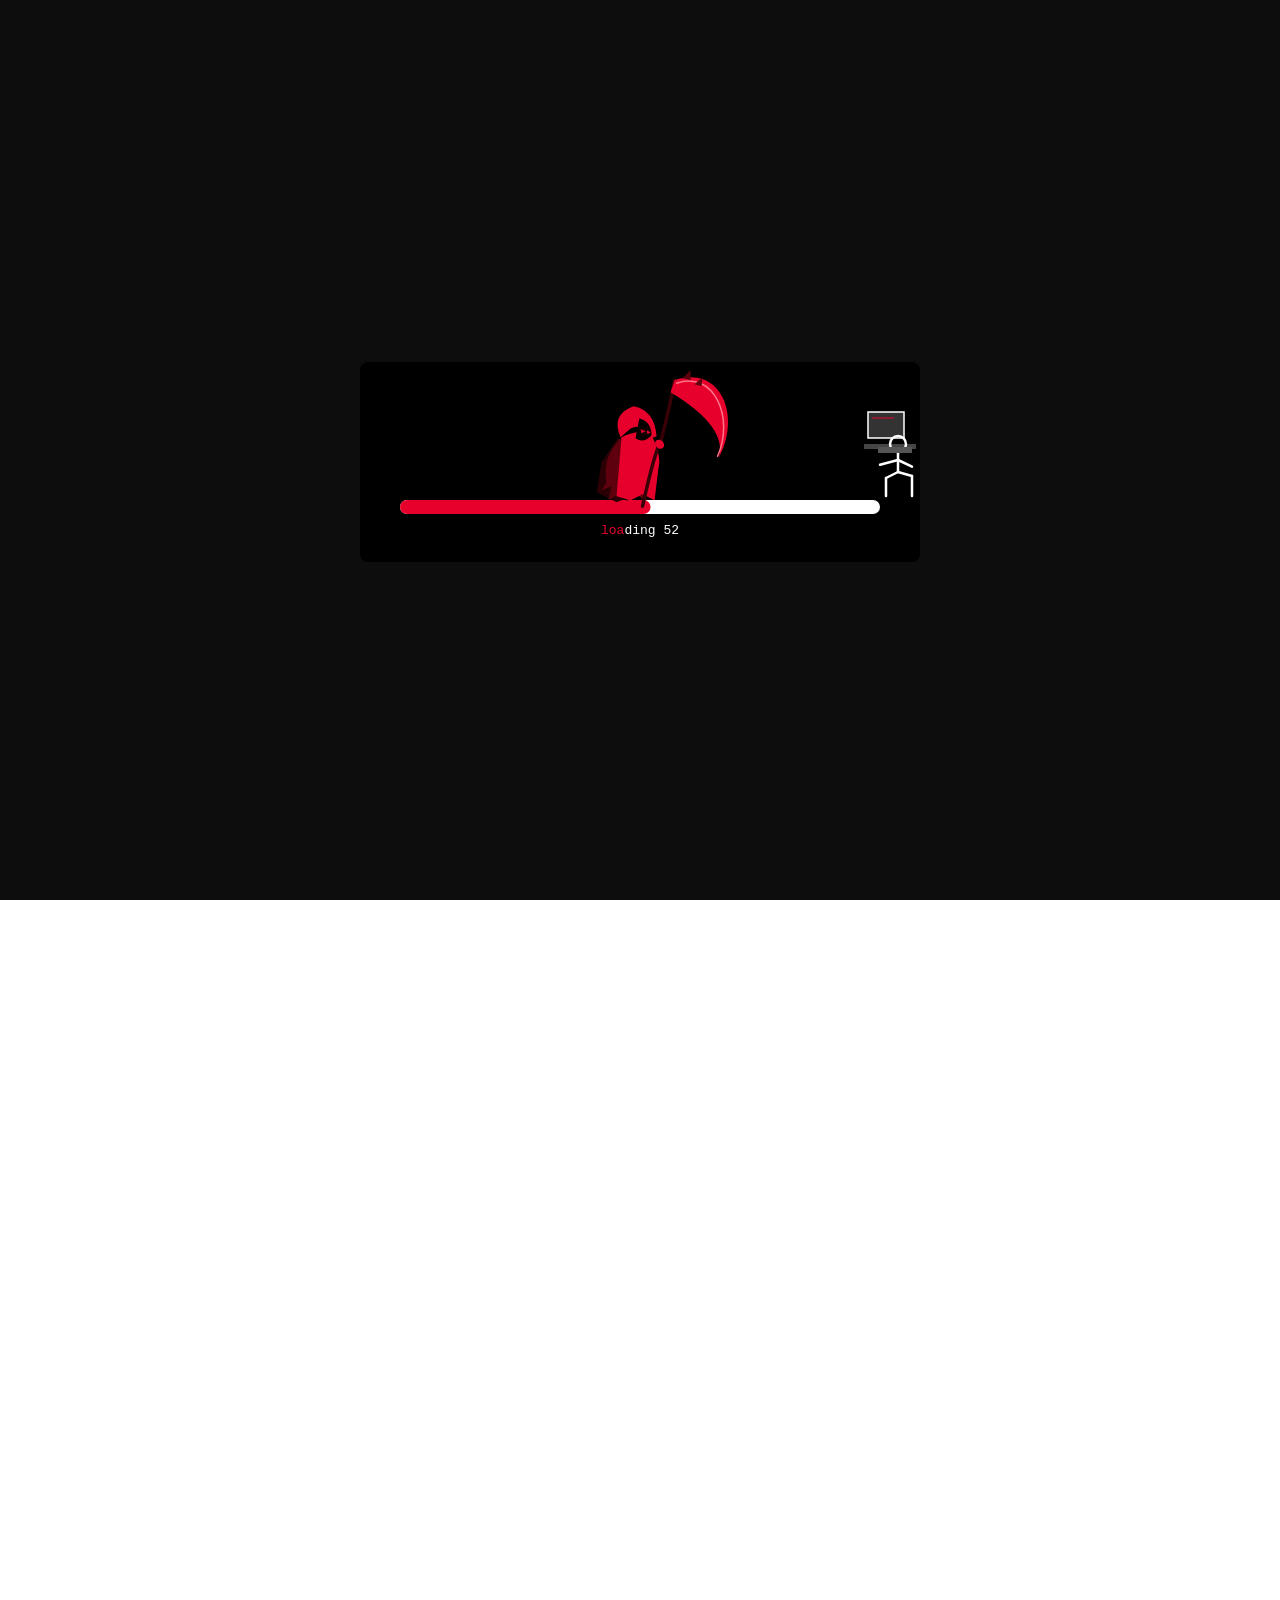
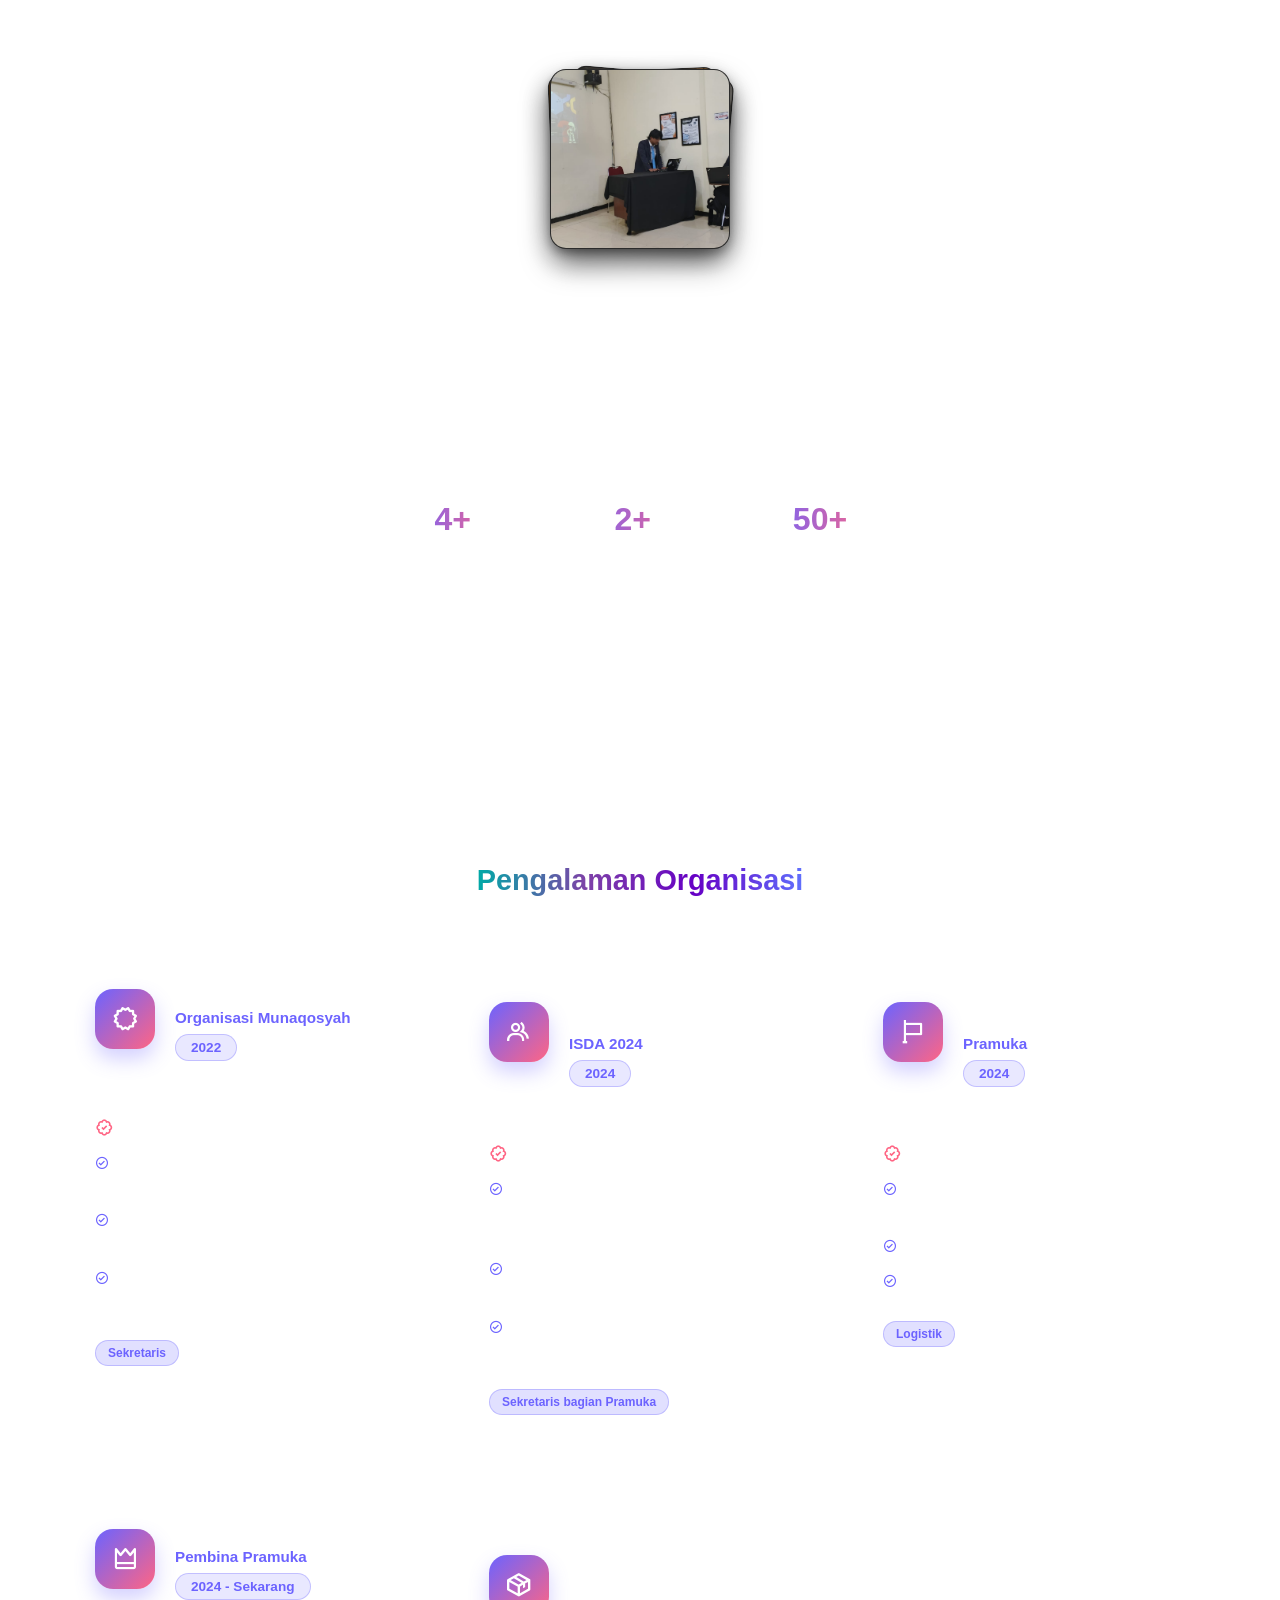
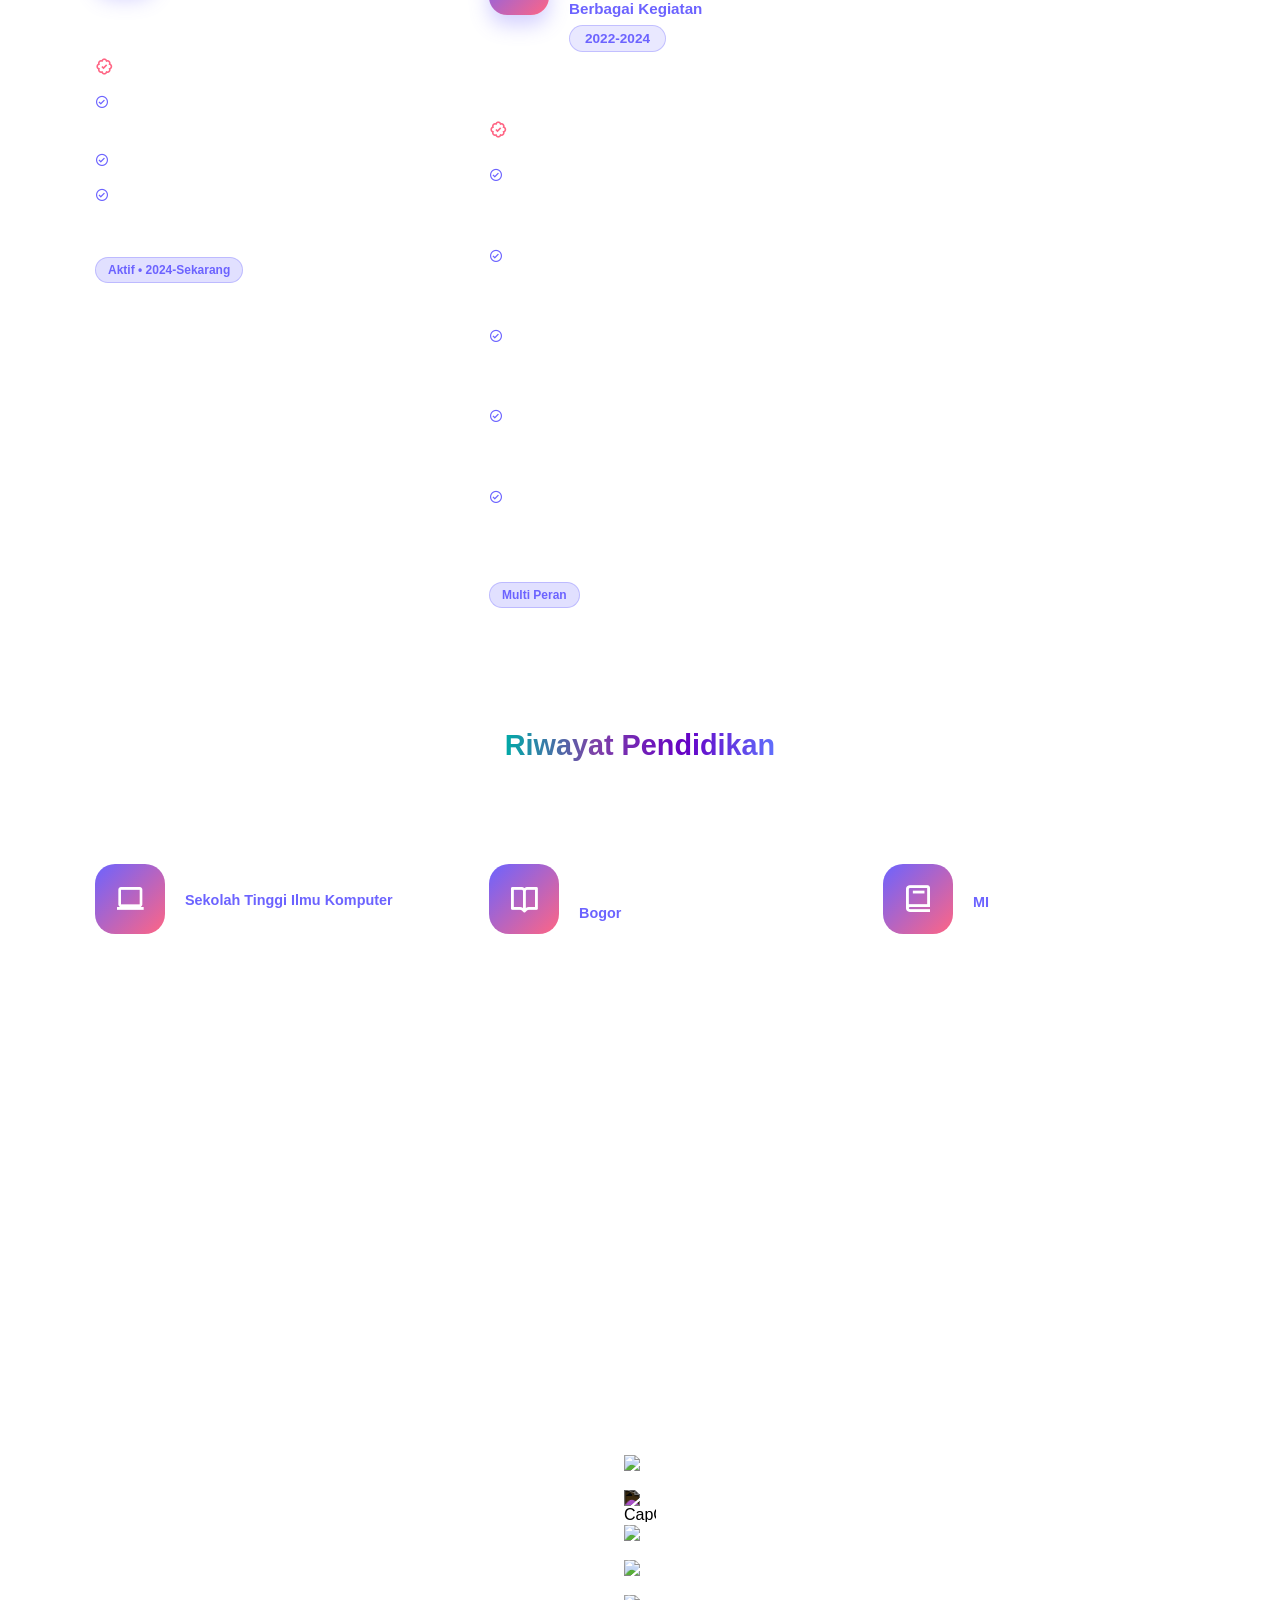
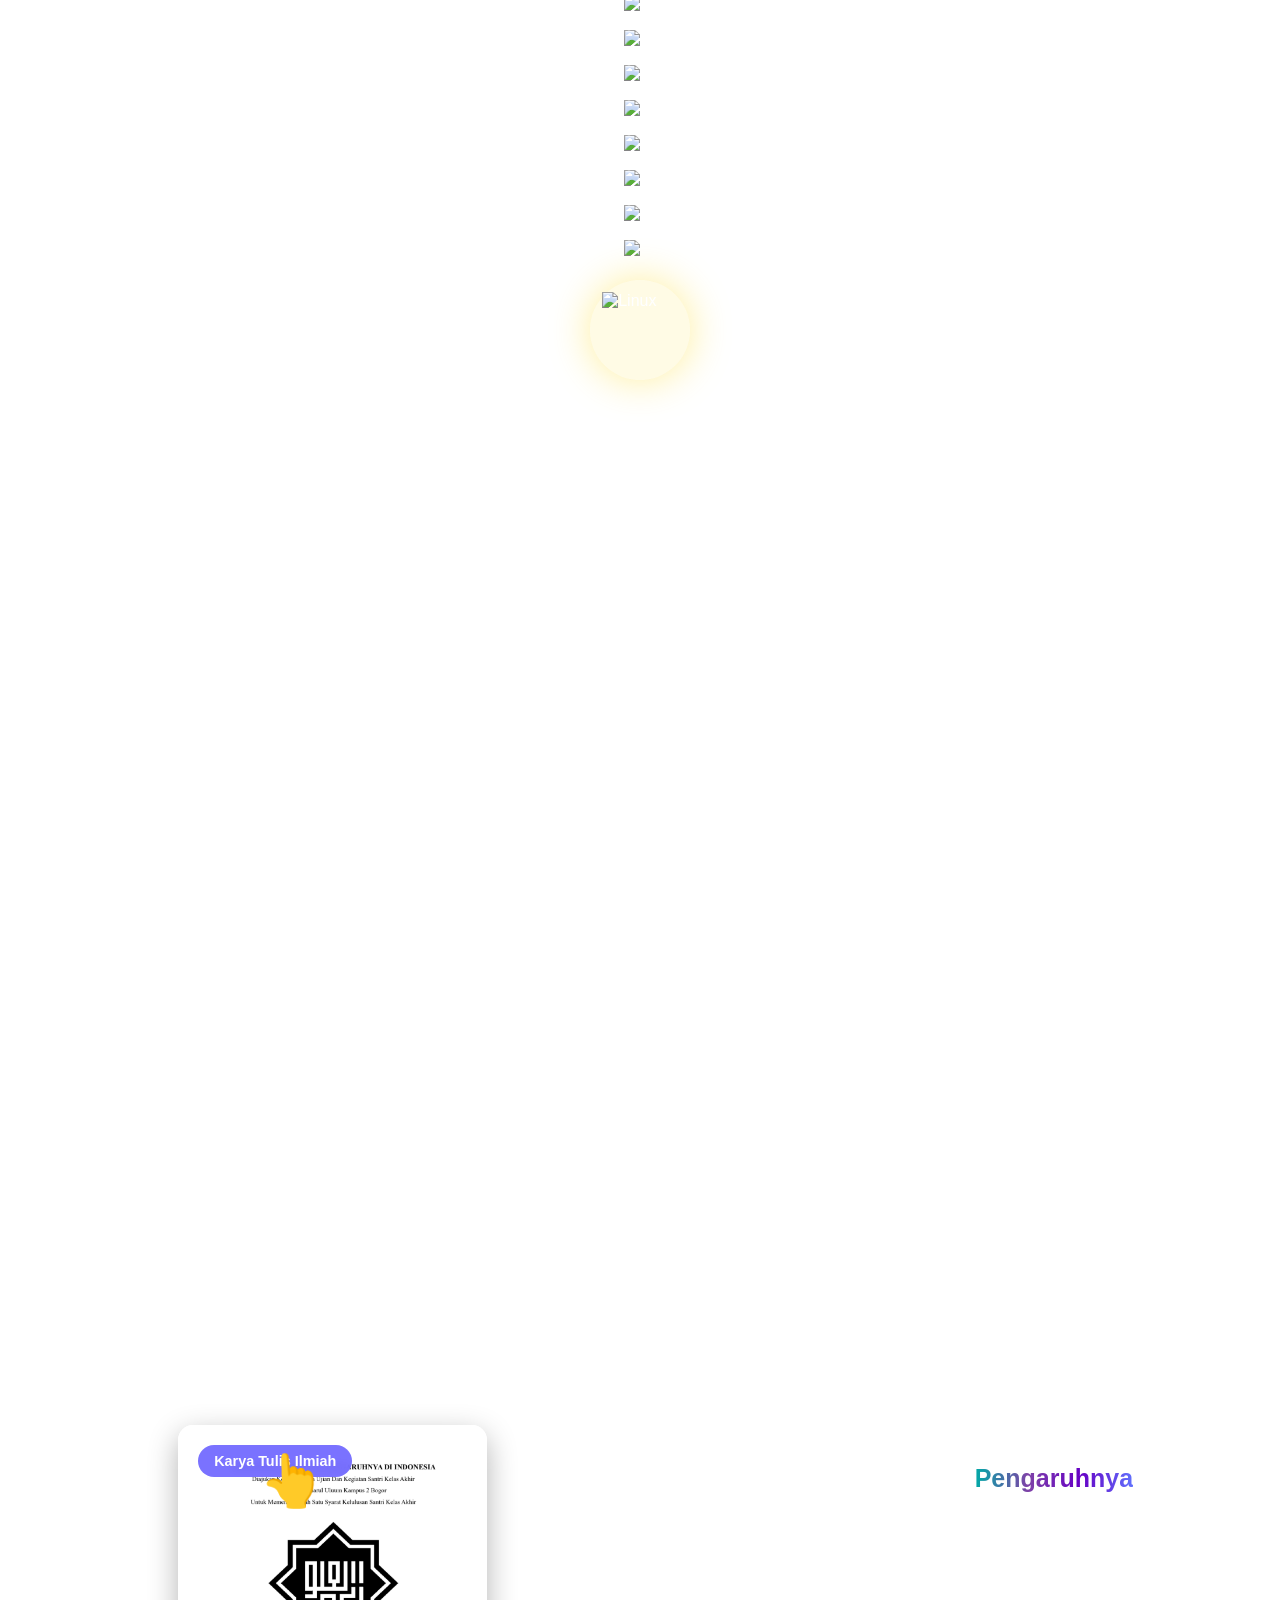
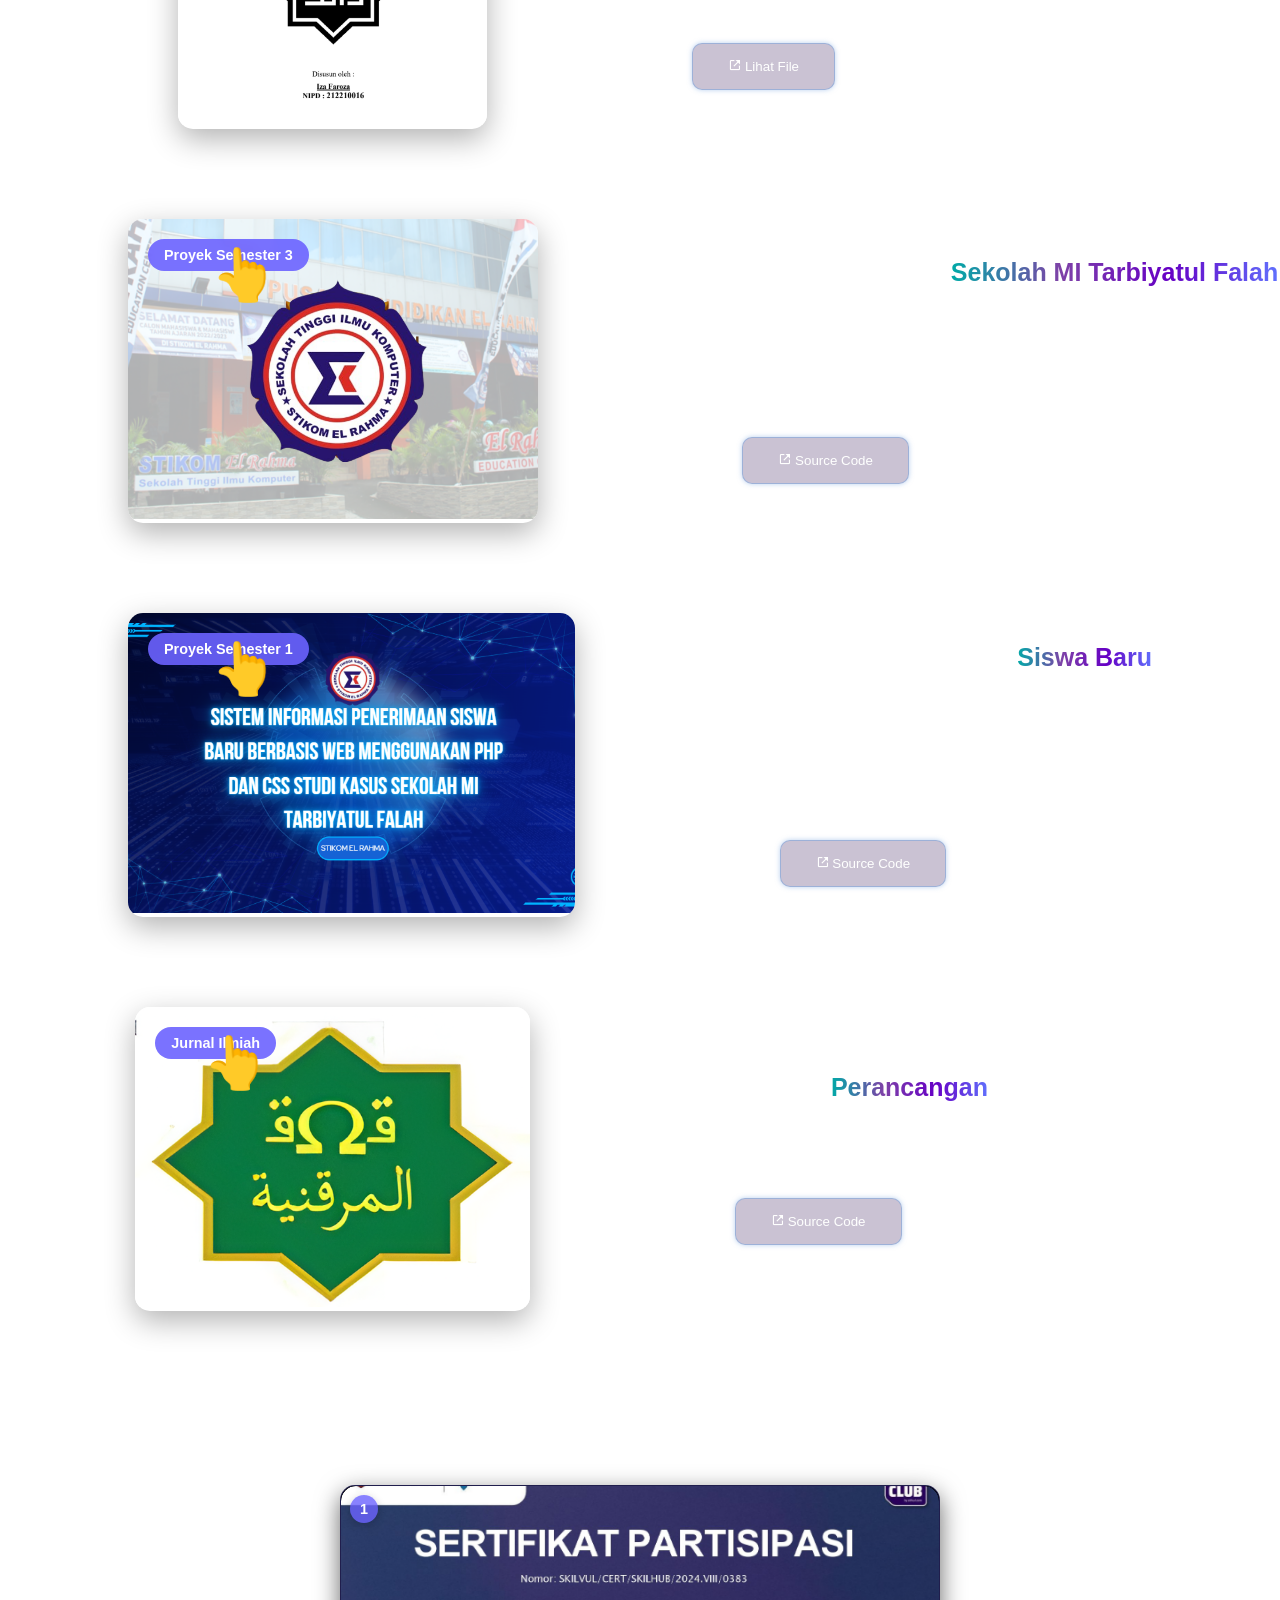
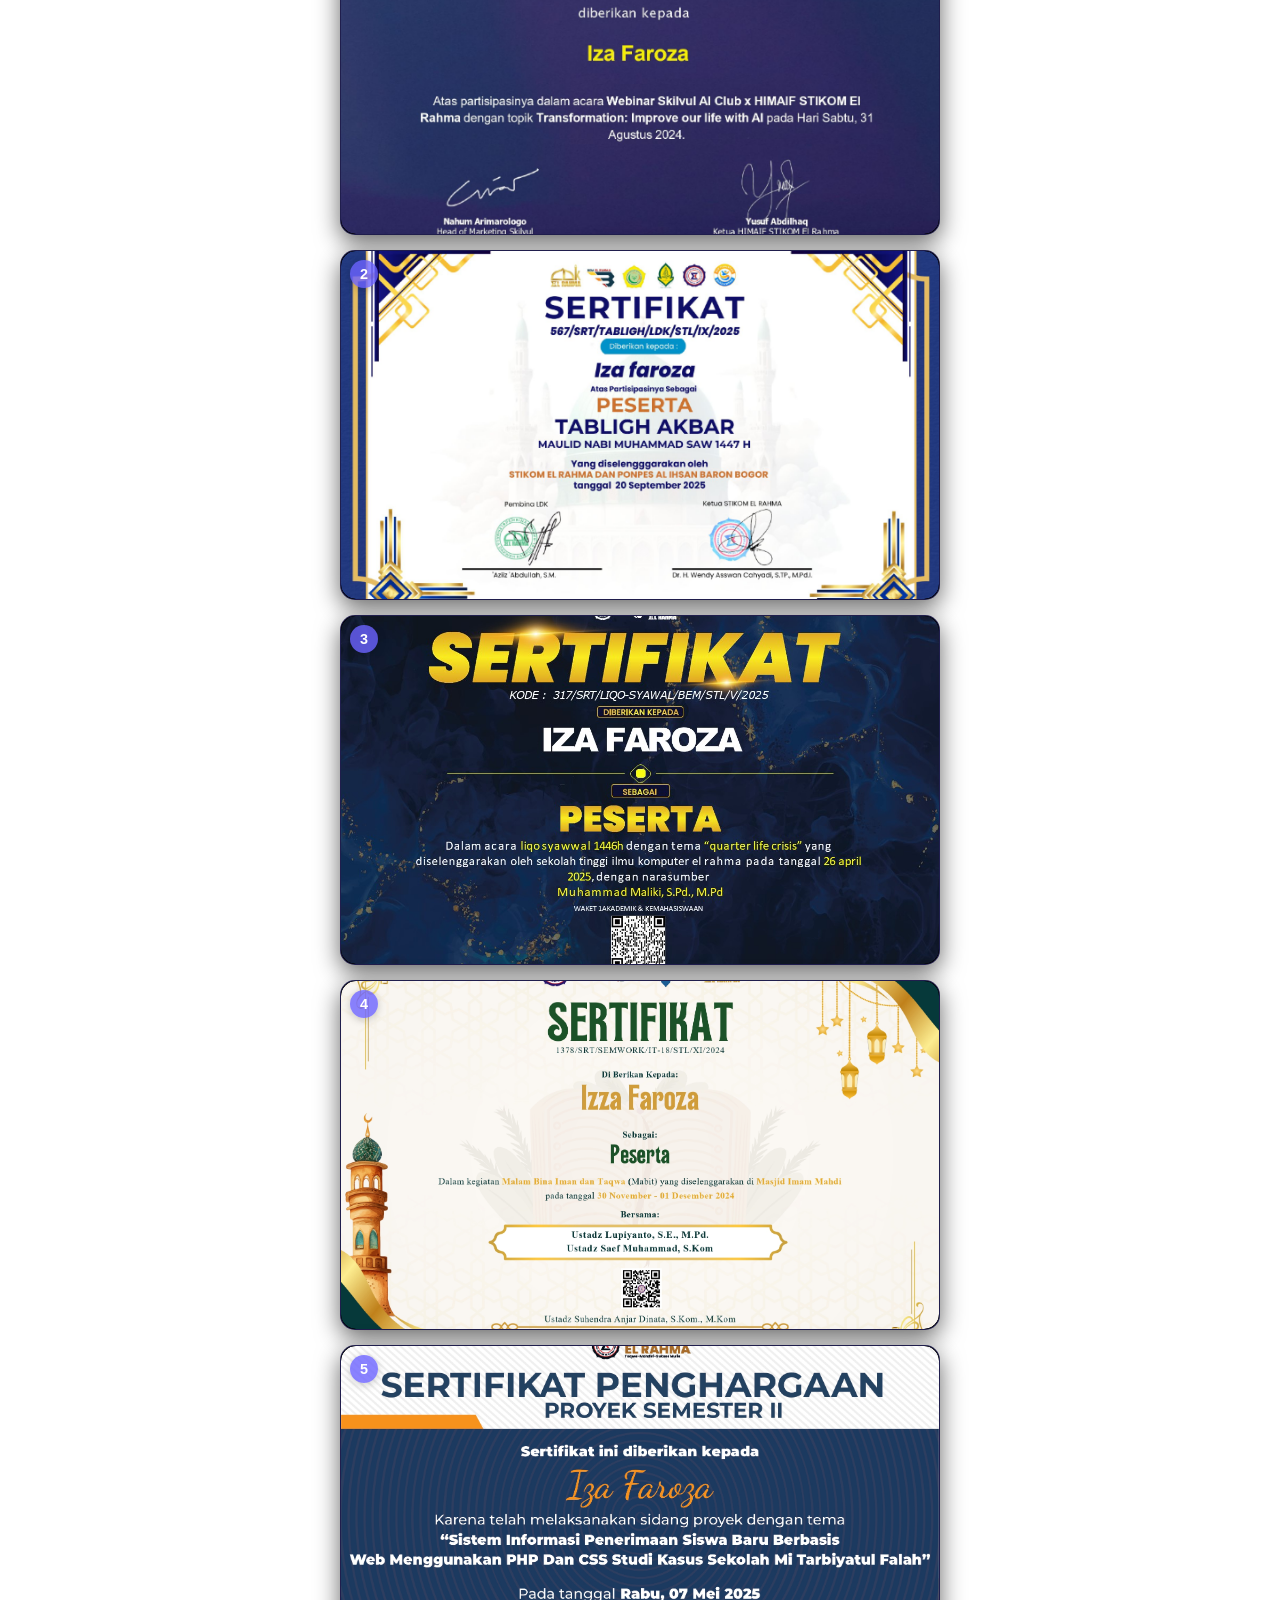
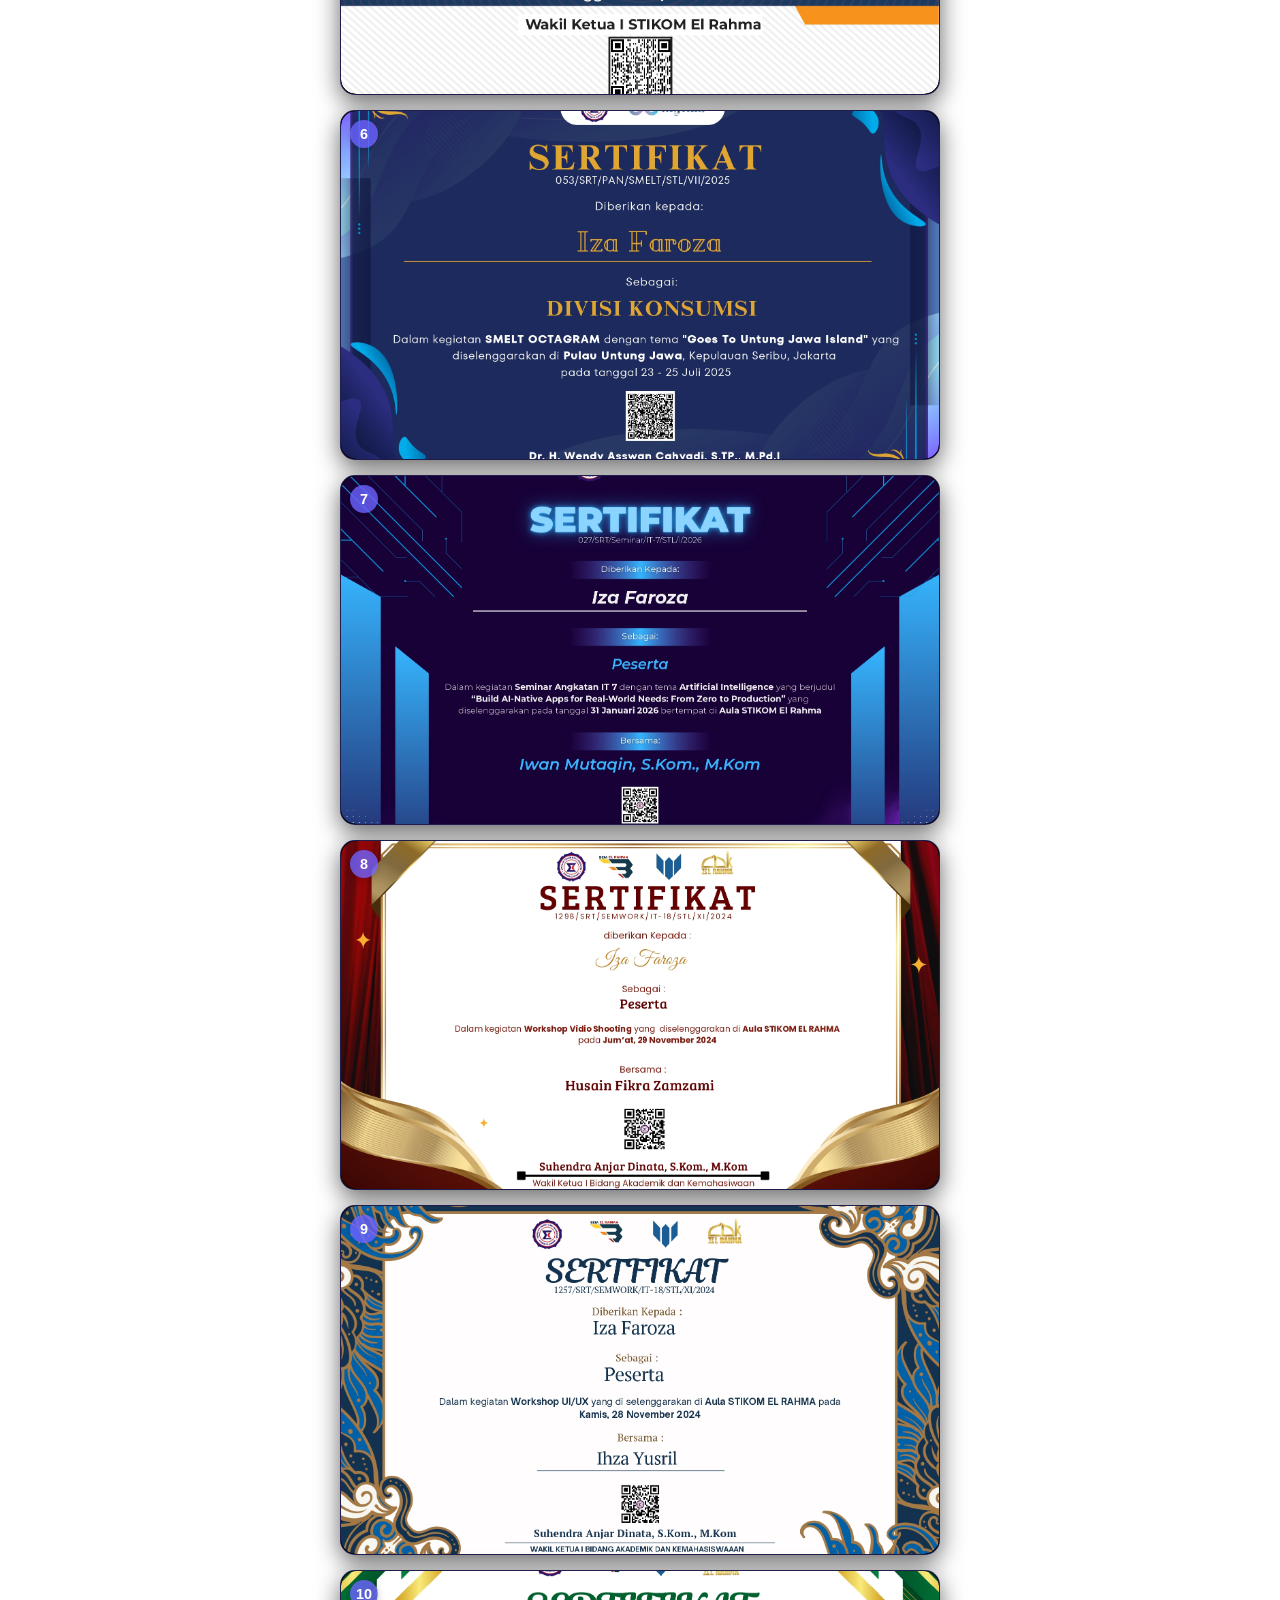
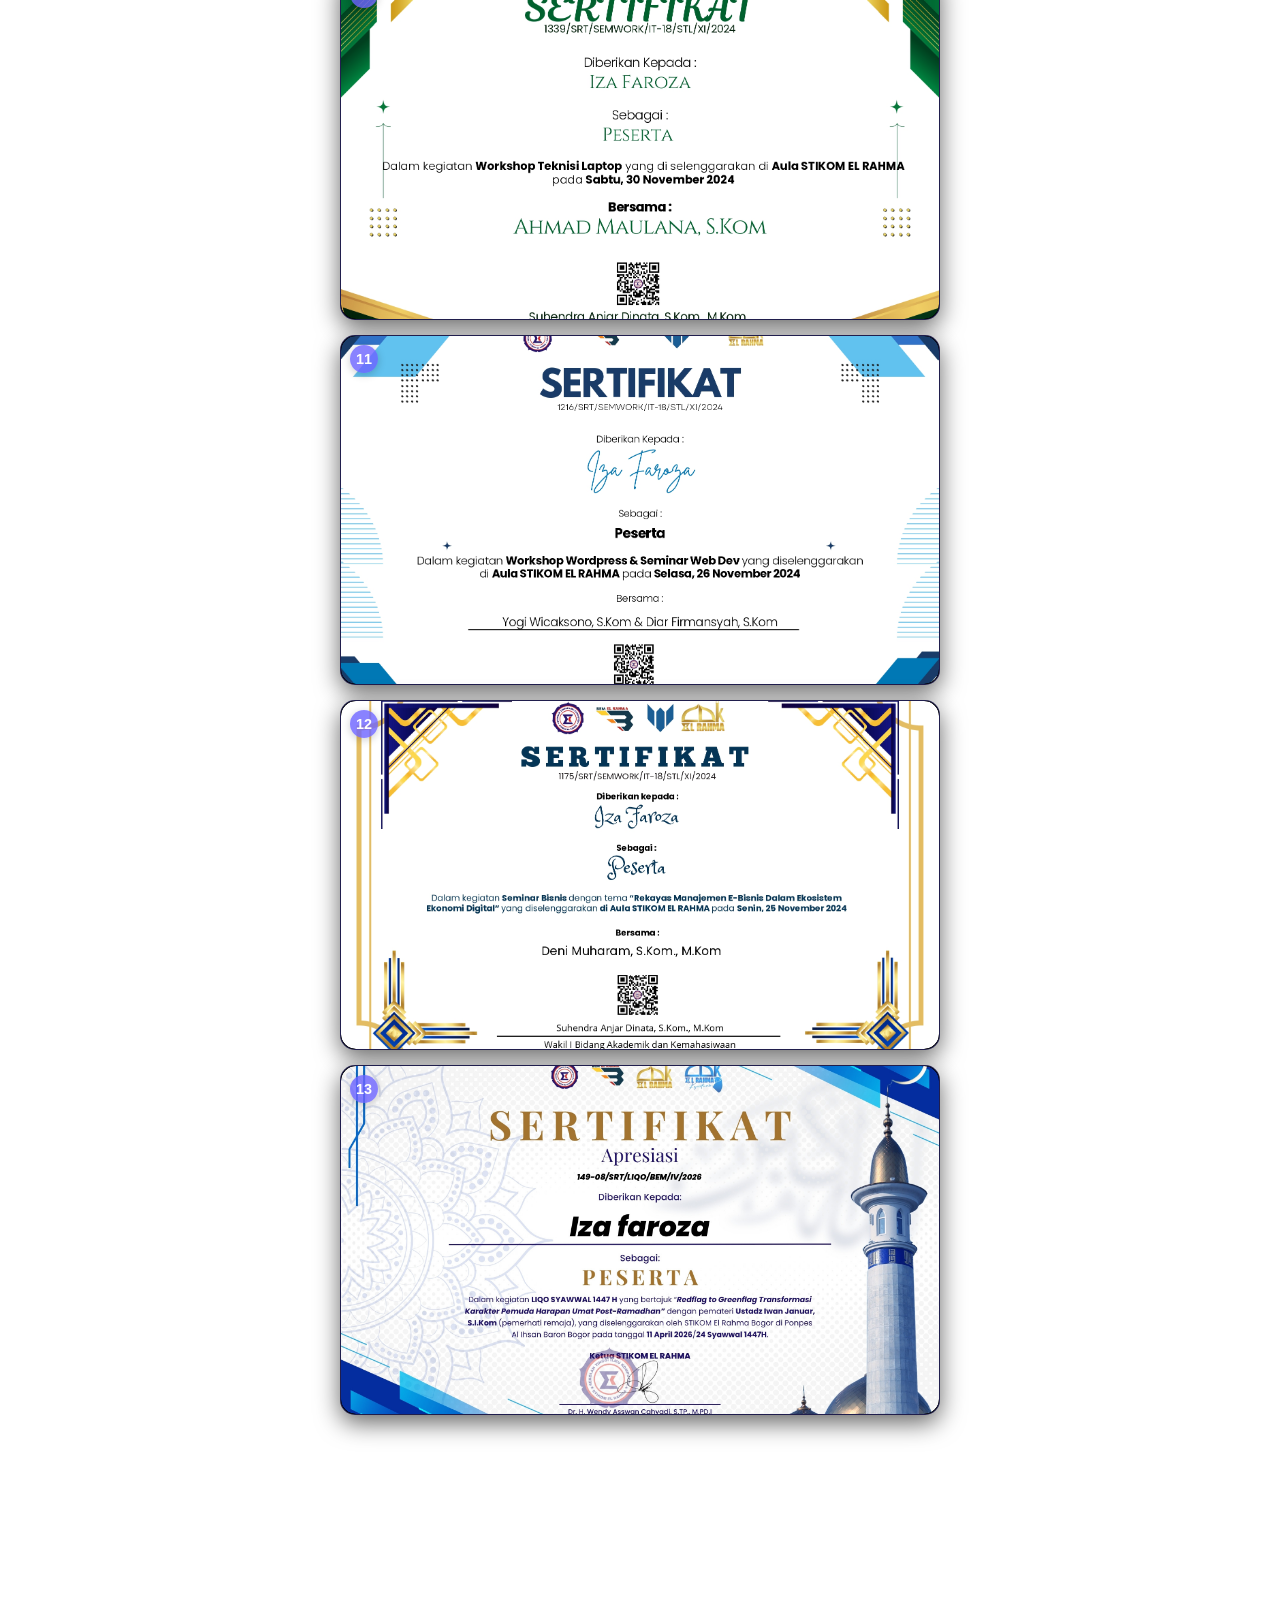
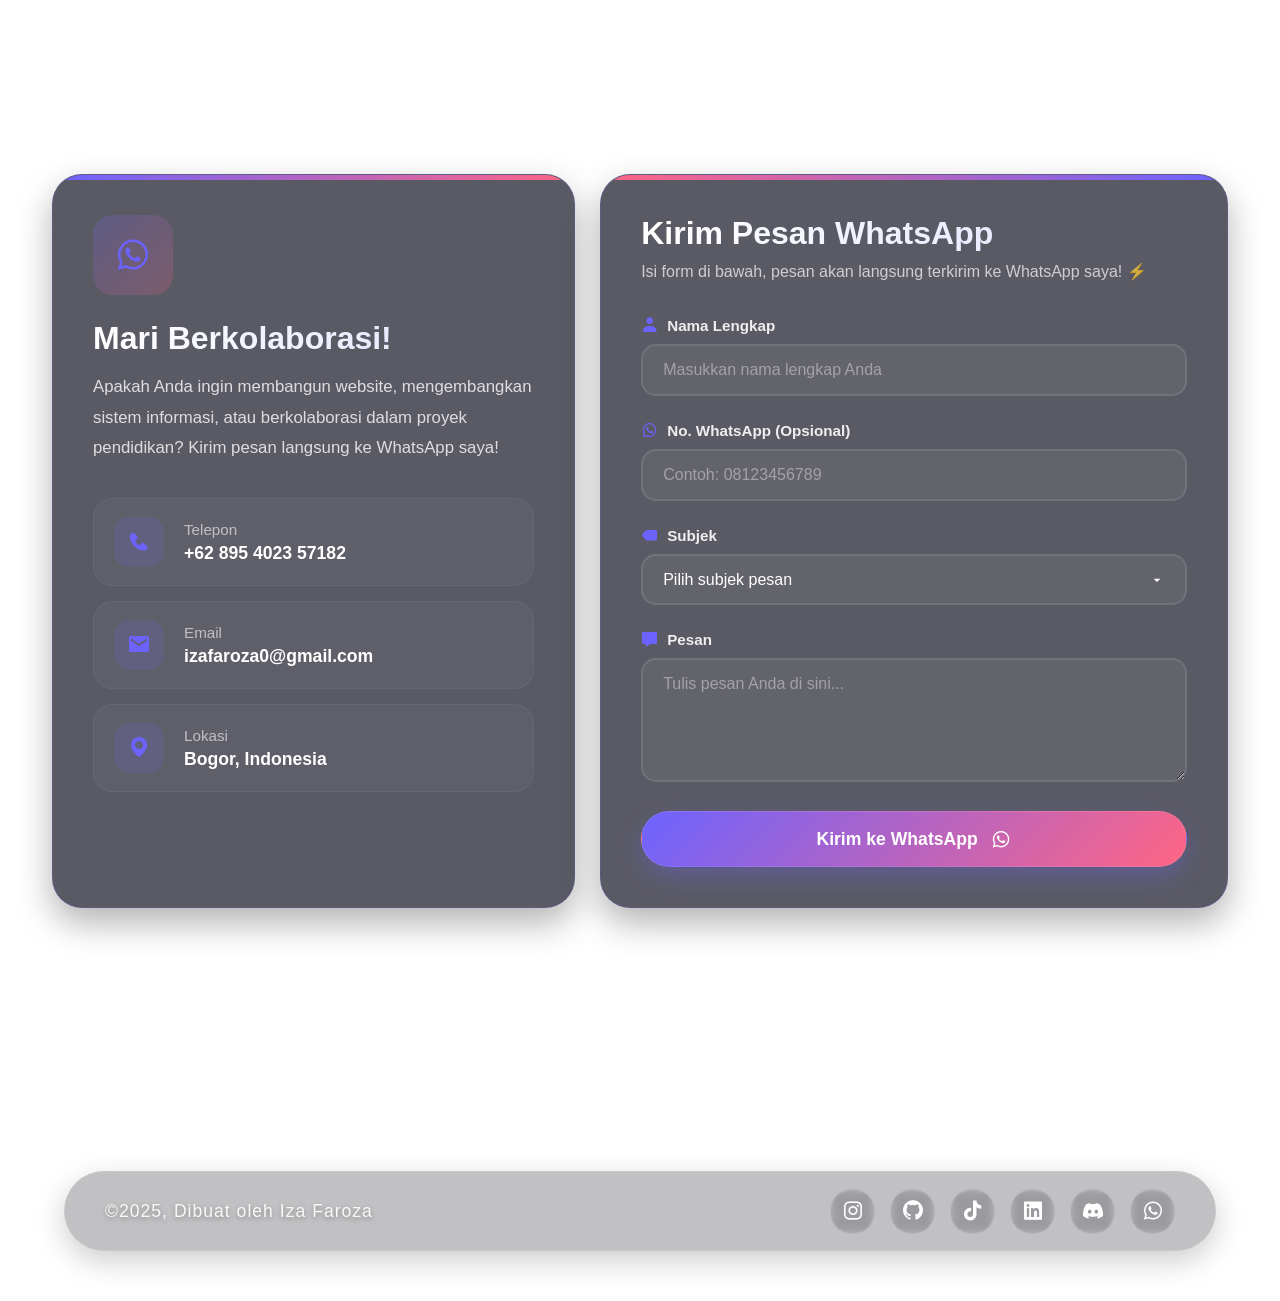
==== index.html @ 5dc0688d "Add files via upload" ====
<!DOCTYPE html>
<html lang="id">

<head>
    <meta charset="UTF-8">
    <meta name="viewport" content="width=device-width, initial-scale=1.0">
    <title>Iza Faroza | Web Developer & Pembina Pramuka</title>
    <link rel="icon" href="images/WhatsApp Image 2026-02-12 at 20.25.50.jpeg">
    <link rel="stylesheet" href="style.css">
    <link href='https://unpkg.com/boxicons@2.1.4/css/boxicons.min.css' rel='stylesheet'>
    <link rel="stylesheet" href="https://unpkg.com/aos@next/dist/aos.css" />

    <style>
        /* Welcome Screen Styles */
        #welcome-screen {
            position: fixed;
            top: 0;
            left: 0;
            width: 100%;
            height: 100%;
            background: linear-gradient(135deg, #0f0c29, #302b63, #24243e);
            display: flex;
            flex-direction: column;
            justify-content: center;
            align-items: center;
            z-index: 9999;
            transition: opacity 1s ease, visibility 1s ease;
        }

        #welcome-screen.hidden {
            opacity: 0;
            visibility: hidden;
        }

        .welcome-logo {
            font-size: 5rem;
            color: #6C63FF;
            margin-bottom: 20px;
            animation: pulse 2s infinite;
        }

        .welcome-title {
            font-size: 3.5rem;
            background: linear-gradient(90deg, #6C63FF, #FF6584);
            -webkit-background-clip: text;
            background-clip: text;
            color: transparent;
            margin-bottom: 10px;
            font-weight: bold;
        }

        .welcome-subtitle {
            font-size: 1.2rem;
            color: #fff;
            opacity: 0.8;
            margin-bottom: 30px;
            text-align: center;
            max-width: 500px;
            line-height: 1.6;
        }

        .enter-btn {
            padding: 15px 40px;
            background: linear-gradient(90deg, #6C63FF, #FF6584);
            color: white;
            border: none;
            border-radius: 50px;
            font-size: 1.2rem;
            cursor: pointer;
            transition: transform 0.3s ease, box-shadow 0.3s ease;
            font-weight: bold;
            margin-top: 20px;
        }

        .enter-btn:hover {
            transform: scale(1.05);
            box-shadow: 0 10px 25px rgba(108, 99, 255, 0.4);
        }

        @keyframes pulse {
            0% {
                transform: scale(1);
            }

            50% {
                transform: scale(1.1);
            }

            100% {
                transform: scale(1);
            }
        }

        /* Loading animation */
        .loading-bar {
            width: 200px;
            height: 4px;
            background: rgba(255, 255, 255, 0.1);
            border-radius: 10px;
            margin-top: 30px;
            overflow: hidden;
        }

        .loading-progress {
            width: 0%;
            height: 100%;
            background: linear-gradient(90deg, #6C63FF, #FF6584);
            border-radius: 10px;
            transition: width 3s ease;
        }

        /* Project Image Styles */
        .project-imgbox {
            position: relative;
            overflow: hidden;
            border-radius: 15px;
            box-shadow: 0 10px 30px rgba(0, 0, 0, 0.3);
            transition: all 0.3s ease;
        }

        .project-imgbox img {
            width: 100%;
            height: 300px;
            object-fit: cover;
            transition: transform 0.5s ease;
        }

        .project-imgbox:hover img {
            transform: scale(1.05);
        }

        .project-imgbox .hover-sign {
            position: absolute;
            top: 20px;
            left: 20px;
            background: rgba(108, 99, 255, 0.9);
            color: white;
            padding: 8px 16px;
            border-radius: 25px;
            font-size: 0.9rem;
            font-weight: 600;
            z-index: 2;
            backdrop-filter: blur(5px);
        }

        /* Hero Section Button Styles */
        .hero-buttons {
            display: flex;
            gap: 20px;
            margin-top: 30px;
            flex-wrap: wrap;
            justify-content: center;
        }

        .hero-buttons button {
            padding: 12px 30px;
            border: none;
            border-radius: 50px;
            font-size: 1rem;
            font-weight: 600;
            cursor: pointer;
            transition: all 0.3s ease;
            display: flex;
            align-items: center;
            gap: 8px;
        }

        .contact-btn {
            background: linear-gradient(90deg, #6C63FF, #FF6584);
            color: white;
        }

        .contact-btn:hover {
            transform: translateY(-5px);
            box-shadow: 0 10px 25px rgba(108, 99, 255, 0.4);
        }

        .cv-btn {
            background: transparent;
            color: #6C63FF;
            border: 2px solid #6C63FF;
        }

        .cv-btn:hover {
            background: rgba(108, 99, 255, 0.1);
            transform: translateY(-5px);
            box-shadow: 0 10px 20px rgba(108, 99, 255, 0.2);
        }

        /* Tentang Saya Card Styles */
        .container {
            background-color: transparent !important;
            background: none !important;
            gap: 60px;
        }

        .about-container {
            max-width: 1200px;
            margin: 0 auto;
            padding: 0 20px;
        }

        .about-content {
            display: flex;
            flex-direction: column;
            align-items: center;
            gap: 40px;
            text-align: center;
            background: none !important;
            backdrop-filter: none !important;
            border: none !important;
        }

        .about-text {
            background: none !important;
            backdrop-filter: none !important;
            padding: 0;
            border: none !important;
            box-shadow: none !important;
            max-width: 800px;
        }

        .about-text h1 {
            font-size: 2.5rem;
            margin-bottom: 20px;
            background: linear-gradient(90deg, #6C63FF, #FF6584);
            -webkit-background-clip: text;
            background-clip: text;
            color: transparent;
        }

        .about-text p {
            font-size: 1.1rem;
            line-height: 1.8;
            margin-bottom: 25px;
            color: rgba(255, 255, 255, 0.9);
        }

        .about-cards {
            display: flex;
            flex-direction: column;
            align-items: center;
            gap: 20px;
            margin-top: 30px;
        }

        .about-card {
            background: none !important;
            backdrop-filter: none !important;
            padding: 0;
            border-radius: 0;
            border: none !important;
            box-shadow: none !important;
            transition: all 0.3s ease;
            text-align: center;
            max-width: 400px;
        }

        .about-card-icon {
            font-size: 2.5rem;
            color: #6C63FF;
            margin-bottom: 15px;
        }

        .about-card h3 {
            font-size: 1.3rem;
            margin-bottom: 10px;
            color: white;
        }

        .about-card p {
            font-size: 0.95rem;
            line-height: 1.6;
            color: rgba(255, 255, 255, 0.8);
        }

        .about-stats {
            display: flex;
            justify-content: center;
            flex-wrap: wrap;
            gap: 30px;
            margin-top: 30px;
        }

        .stat-item {
            text-align: center;
            padding: 20px;
            background: none !important;
            backdrop-filter: none !important;
            border: none !important;
            box-shadow: none !important;
        }

        .stat-number {
            font-size: 2rem;
            font-weight: bold;
            background: linear-gradient(90deg, #6C63FF, #FF6584);
            -webkit-background-clip: text;
            background-clip: text;
            color: transparent;
            margin-bottom: 5px;
        }

        .stat-label {
            font-size: 0.9rem;
            color: rgba(255, 255, 255, 0.7);
        }

        /* Centering Hero and Cleaning UI */
        .hero {
            display: flex;
            flex-direction: column;
            align-items: center;
            text-align: center;
            justify-content: center;
            min-height: 60vh;
        }

        .hero-info {
            display: flex;
            flex-direction: column;
            align-items: center;
            position: relative !important;
            left: auto !important;
            transform: none !important;
        }

        .hero-info-title {
            background: none !important;
            border: none !important;
            box-shadow: none !important;
            padding: 0 !important;
        }

        /* --- CSS EFECK TYPING HERO (BOLAK-BALIK) --- */
        .typing-effect {
            font-size: 3rem;
            display: inline-block;
            border-right: 4px solid #6C63FF;
            animation: blink-caret 0.75s step-end infinite;
            margin: 0 auto 20px auto;
            min-height: 4.5rem;
            /* Menjaga tata letak layout agar tidak naik turun saat kosong */
        }

        @keyframes blink-caret {

            from,
            to {
                border-color: transparent
            }

            50% {
                border-color: #6C63FF
            }
        }

        .blackhole-box {
            display: flex;
            justify-content: center;
            width: 100%;
        }

        .section-title {
            text-align: center;
            width: 100%;
            background: none !important;
            backdrop-filter: none !important;
            border: none !important;
        }

        .info-section {
            background: none !important;
            backdrop-filter: none !important;
            border: none !important;
            padding-top: 50px;
        }

        @media (max-width: 768px) {
            .hero-buttons {
                flex-direction: column;
            }

            .hero-buttons button {
                width: 100%;
                justify-content: center;
            }

            /* Responsive Typing Effect di Layar HP */
            .typing-effect {
                font-size: 1.6rem;
                border-right: 3px solid #6C63FF;
                min-height: 2.5rem;
            }
        }

        /* --- VELOCITY MARQUEE STYLES --- */
        @import url('https://fonts.googleapis.com/css2?family=Syne:wght@800&display=swap');

        .velocity-container {
            display: flex;
            flex-direction: column;
            gap: 20px;
            width: 100%;
            overflow: hidden;
            padding: 40px 0;
            user-select: none;
            background: transparent;
            font-family: 'Syne', sans-serif;
        }

        .marquee-row {
            display: flex;
            width: 100%;
            overflow: hidden;
            white-space: nowrap;
        }

        .marquee-track {
            display: flex;
            white-space: nowrap;
            will-change: transform;
        }

        .marquee-track span {
            font-size: 6rem;
            font-weight: 800;
            text-transform: uppercase;
            letter-spacing: 2px;
            padding-right: 40px;
            color: transparent;
            -webkit-text-stroke: 2px rgba(255, 255, 255, 0.25);
            display: inline-block;
        }

        @media (max-width: 768px) {
            .marquee-track span {
                font-size: 3.5rem;
                -webkit-text-stroke: 1.5px rgba(255, 255, 255, 0.3);
            }

            .velocity-container {
                gap: 10px;
                padding: 20px 0;
            }
        }

        /* --- CSS UNTUK STACK COMPONENT (KOTAK KECIL) --- */

        /* Aturan box-sizing agar perhitungan lebar & tinggi card akurat */
        .stack-container,
        .stack-container * {
            box-sizing: border-box;
        }

        /* Container Utama - Membatasi area komponen agar tidak merusak layout luar */
        .stack-container {
            position: relative;
            width: 180px;
            /* Lebar kotak kecil */
            height: 180px;
            /* Tinggi kotak kecil */
            perspective: 1000px;
            /* Efek 3D kedalaman saat kartu berputar */

            /* Mengatur posisi komponen agar berada di tengah secara horizontal */
            margin: 30px auto;
        }

        /* Wrapper Tumpukan Kartu */
        .stack-wrapper {
            position: relative;
            width: 100%;
            height: 100%;
            cursor: pointer;
        }

        /* Desain Kartu Individu */
        .stack-card {
            position: absolute;
            width: 100%;
            height: 100%;
            border-radius: 16px;
            /* Radius melengkung proporsional dengan kotak 180px */
            background-color: #1a1a1a;
            border: 1px solid rgba(255, 255, 255, 0.08);
            overflow: hidden;

            /* Bayangan halus di bawah kartu agar terlihat menumpuk nyata */
            box-shadow: 0 15px 30px rgba(0, 0, 0, 0.4),
                0 5px 10px rgba(0, 0, 0, 0.2);

            /* Titik tumpu animasi di bawah-tengah agar efek swing/rotasi terlihat organik */
            transform-origin: center bottom;

            /* Transisi membal (spring effect) untuk animasi perubahan posisi kartu */
            transition: transform 0.6s cubic-bezier(0.2, 0.8, 0.2, 1.15),
                opacity 0.5s ease,
                z-index 0.6s step-end;

            /* Mencegah teks/gambar tersorot atau tidak sengaja ter-drag saat di-klik cepat */
            user-select: none;
            -webkit-user-drag: none;
        }

        /* Mengatur Gambar di dalam Kartu */
        .stack-card img {
            width: 100%;
            height: 100%;
            object-fit: cover;
            /* Memastikan gambar terpotong rapi memenuhi kotak tanpa penyok */
            pointer-events: none;
        }
    </style>
</head>

<body>
    <div id="loading-deadline-screen">
        <h1></h1>
        <div id="scene">
            <canvas id="c"></canvas>
            <div id="deadline-label">
                <span class="dead">loa</span><span class="line">ding <span id="num">0</span></span>
            </div>
            <div id="dead-overlay">
                <p>WELCOME TO MY PORTFOLIO</p>
                <small></small>
            </div>
        </div>
    </div>



    <div class="container">
        <video class="back-vid" autoplay loop muted plays-inline src="videos/galaxy.mp4"></video>

        <header data-aos="fade-down" data-aos-duration="2000">
            <div class="left">
                <img src="https://img.icons8.com/?size=100&id=dQVSC6DSmc3w&format=png&color=000000" alt="logo">
                <h2><span style="color: #6C63FF;">Iza</span> <span style="color: #FF6584;">Faroza</span></h2>
            </div>
            <ul>
                <li><a href="#about">About</a></li>
                <li><a href="#experience">Experience</a></li>
                <li><a href="#skills">Skills</a></li>
                <li><a href="#projects">Projects</a></li>
                <li><a href="#certificates">Certificates</a></li>
                <li><a href="#social">Sosmed</a></li>
                <li><a href="#contact">Contact</a></li>
            </ul>
            <div class="box-icons">
                <a href="https://www.instagram.com/izfrza?igsh=MWdxNzlpZ3VmcmhjYw==" target="_blank"><i
                        class='bx bxl-instagram'></i></a>
                <a href="https://github.com/Izfrza" target="_blank"><i class='bx bxl-github'></i></a>
                <a href="https://www.tiktok.com/@zaaaaa.izfrza?_r=1&_t=ZS-93QJ8oEEAse" target="_blank"><i
                        class='bx bxl-tiktok'></i></a>
                <a href="https://www.linkedin.com/in/iza-faroza-7745b2360" target="_blank"><i
                        class='bx bxl-linkedin-square'></i></a>
            </div>
            <div class="menu-icon">
                <i class='bx bx-menu'></i>
            </div>
        </header>

        <div class="blackhole-box" data-aos="fade-down" data-aos-duration="2000">
            <video autoplay loop muted plays-inline src="videos/blackhole.mp4"></video>
        </div>

        <section class="hero" id="home">
            <div class="hero-info autoBlur" data-aos="fade-up" data-aos-duration="1000">
                <div class="hero-info-title">

                </div>
                <h1 class="typing-effect"></h1>
                <p>Saya seorang Mahasiswa di Sekolah Tinggi Ilmu Komputer El Rahma dan Pembina Pramuka di MI Tarbiyatul
                    Falah. Spesialis dalam perancangan web dan pendidikan karakter.</p>
                <div class="hero-buttons">
                    <button class="cv-btn" onclick="window.location.href='#contact'">
                        <i class='bx bx-send'></i> Hubungi Saya
                    </button>
                    <button class="cv-btn"
                        onclick="window.open('https://drive.google.com/file/d/183DehCG-NxAPOAjc022DxL3_MC8WDqaY/view?usp=sharing')">
                        <i class='bx bx-download'></i> Download CV
                    </button>
                </div>
            </div>
        </section>

        <div class="velocity-container">
            <div class="marquee-row">
                <div class="marquee-track" id="track1">
                    <span>WEB DEVELOPER ✦︎ WEB DEVELOPER ✦︎ WEB DEVELOPER ✦︎ WEB DEVELOPER ✦︎ </span>
                </div>
            </div>
            <div class="marquee-row">
                <div class="marquee-track" id="track2">
                    <span>STIKOM EL RAHMA ✦︎ STIKOM EL RAHMA ✦︎ STIKOM EL RAHMA ✦︎ STIKOM EL RAHMA ✦︎ </span>
                </div>
            </div>
        </div>

        <section class="info-section" id="about">
            <h1 class="section-title autoDisplay">Tentang Saya</h1>
            <!-- CONTAINER STACK -->
            <div class="stack-container">
                <div class="stack-wrapper" id="cardStack">

                    <!-- Kartu 1 -->
                    <div class="stack-card">
                        <img src="1.jpeg" alt="Project 1">
                    </div>

                    <!-- Kartu 2 -->
                    <div class="stack-card">
                        <img src="2.jpg" alt="Project 2">
                    </div>

                    <!-- Kartu 3 -->
                    <div class="stack-card">
                        <img src="3.jpg" alt="Project 3">
                    </div>

                    <!-- Kartu 4 -->
                    <div class="stack-card">
                        <img src="4.jpg" alt="Project 4">
                    </div>

                </div>
            </div>
            <div class="about-container">
                <div class="about-content" data-aos="fade-up">
                    <div class="about-text">
                        <h1></h1>
                        <p>Saya adalah Pembina Pramuka di MI Tarbiyatul Falah dan Mahasiswa Ilmu Komputer di STIKOM El
                            Rahma. Saya memiliki pengalaman dalam organisasi dan perancangan web.</p>
                        <p>Saya ahli dalam HTML, CSS, JavaScript, PHP, dan berbagai tools seperti Canva, Capcut,
                            Filmora, Microsoft Office, and manajemen database.</p>
                        <div class="about-stats">
                            <div class="stat-item">
                                <div class="stat-number">4+</div>
                                <div class="stat-label">Project Selesai</div>
                            </div>
                            <div class="stat-item">
                                <div class="stat-number">2+</div>
                                <div class="stat-label">Tahun Pengalaman</div>
                            </div>
                            <div class="stat-item">
                                <div class="stat-number">50+</div>
                                <div class="stat-label">Siswa Bimbingan</div>
                            </div>
                        </div>
                    </div>
                </div>
            </div>
        </section>

        <section class="experience-section" id="experience">
            <h1 class="section-title autoDisplay">PENGALAMAN & PENDIDIKAN</h1>
            <h2 style="color: white; margin-top: 40px; margin-bottom: 20px; font-size: 1.8rem; text-align: center;">
                <span class="gradient">Pengalaman Organisasi</span>
            </h2>
            <div class="experience-container">
                <div class="experience-card" data-aos="fade-up" data-aos-delay="100">
                    <div class="experience-header">
                        <div class="experience-icon"><i class='bx bx-certification'></i></div>
                        <div class="experience-title">
                            <h3>Munaqosyah 2022</h3>
                            <p class="organization">Organisasi Munaqosyah</p>
                            <span class="experience-date">2022</span>
                        </div>
                    </div>
                    <div class="experience-body">
                        <div class="experience-position">
                            <i class='bx bx-badge-check'></i>
                            <h4>Sekretaris</h4>
                        </div>
                        <ul class="experience-description">
                            <li><i class='bx bx-check-circle'></i><span>Bertanggung jawab atas administrasi
                                    kesekretariatan organisasi Munaqosyah</span></li>
                            <li><i class='bx bx-check-circle'></i><span>Menyusun notulen rapat dan dokumentasi
                                    kegiatan</span></li>
                            <li><i class='bx bx-check-circle'></i><span>Mengelola surat menyurat dan arsip
                                    organisasi</span></li>
                        </ul>
                        <span class="experience-badge">Sekretaris</span>
                    </div>
                </div>

                <div class="experience-card" data-aos="fade-up" data-aos-delay="200">
                    <div class="experience-header">
                        <div class="experience-icon"><i class='bx bx-group'></i></div>
                        <div class="experience-title">
                            <h3>Ikatan Santri Daarul Uluum 2</h3>
                            <p class="organization">ISDA 2024</p>
                            <span class="experience-date">2024</span>
                        </div>
                    </div>
                    <div class="experience-body">
                        <div class="experience-position">
                            <i class='bx bx-badge-check'></i>
                            <h4>Sekretaris di bagian Pramuka</h4>
                        </div>
                        <ul class="experience-description">
                            <li><i class='bx bx-check-circle'></i><span>Menjabat sebagai sekretaris bagian pramuka di
                                    organisasi Ikatan Santri Daarul Uluum 2</span></li>
                            <li><i class='bx bx-check-circle'></i><span>Mendokumentasikan kegiatan dan menyusun notulen
                                    rapat</span></li>
                            <li><i class='bx bx-check-circle'></i><span>Menyusun laporan kegiatan dan proposal</span>
                            </li>
                        </ul>
                        <span class="experience-badge">Sekretaris bagian Pramuka</span>
                    </div>
                </div>

                <div class="experience-card" data-aos="fade-up" data-aos-delay="300">
                    <div class="experience-header">
                        <div class="experience-icon"><i class='bx bx-flag'></i></div>
                        <div class="experience-title">
                            <h3>Dewan Kerja Ambalan</h3>
                            <p class="organization">Pramuka</p>
                            <span class="experience-date">2024</span>
                        </div>
                    </div>
                    <div class="experience-body">
                        <div class="experience-position">
                            <i class='bx bx-badge-check'></i>
                            <h4>Sekretaris</h4>
                        </div>
                        <ul class="experience-description">
                            <li><i class='bx bx-check-circle'></i><span>Menjabat sebagai logistik di bagian Dewan Kerja
                                    Ambalan</span></li>
                            <li><i class='bx bx-check-circle'></i><span>Mengelola kebutuhan logistik acara</span></li>
                            <li><i class='bx bx-check-circle'></i><span>Koordinasi tim</span></li>
                        </ul>
                        <span class="experience-badge">Logistik</span>
                    </div>
                </div>

                <div class="experience-card" data-aos="fade-up" data-aos-delay="400">
                    <div class="experience-header">
                        <div class="experience-icon"><i class='bx bx-crown'></i></div>
                        <div class="experience-title">
                            <h3>Pembina Pramuka</h3>
                            <p class="organization">Pembina Pramuka</p>
                            <span class="experience-date">2024 - Sekarang</span>
                        </div>
                    </div>
                    <div class="experience-body">
                        <div class="experience-position">
                            <i class='bx bx-badge-check'></i>
                            <h4>Pembina</h4>
                        </div>
                        <ul class="experience-description">
                            <li><i class='bx bx-check-circle'></i><span>Mendidik dan Membina anggota pramuka</span></li>
                            <li><i class='bx bx-check-circle'></i><span>Menjabat sebagai Pembina Pramuka</span></li>
                            <li><i class='bx bx-check-circle'></i><span>Mengelola administrasi dan perlengkapan kegiatan
                                    pramuka</span></li>
                        </ul>
                        <span class="experience-badge">Aktif • 2024-Sekarang</span>
                    </div>
                </div>

                <div class="experience-card" data-aos="fade-up" data-aos-delay="500">
                    <div class="experience-header">
                        <div class="experience-icon"><i class='bx bx-package'></i></div>
                        <div class="experience-title">
                            <h3>Struktur kepanitian yang pernah dilakukan</h3>
                            <p class="organization">Berbagai Kegiatan</p>
                            <span class="experience-date">2022-2024</span>
                        </div>
                    </div>
                    <div class="experience-body">
                        <div class="experience-position">
                            <i class='bx bx-badge-check'></i>
                            <h4>Logistik, Sekretaris, Acara, Dokumentasi, Konsumsi</h4>
                        </div>
                        <ul class="experience-description">
                            <li><i class='bx bx-check-circle'></i><span>Bagian dari tim logistik - membantu menyiapkan
                                    dan mendistribusikan perlengkapan acara</span></li>
                            <li><i class='bx bx-check-circle'></i><span>Bagian dari tim kesekretariatan - membantu
                                    administrasi, notulen rapat, dan pengarsipan dokumen</span></li>
                            <li><i class='bx bx-check-circle'></i><span>Bagian dari kepanitiaan acara - membantu
                                    persiapan dan pelaksanaan kegiatan</span></li>
                            <li><i class='bx bx-check-circle'></i><span>Bagian dari tim dokumentasi - membantu
                                    pengambilan foto dan pengumpulan dokumentasi acara</span></li>
                            <li><i class='bx bx-check-circle'></i><span>Bagian dari tim konsumsi - membantu penyiapan
                                    dan distribusi makanan untuk peserta</span></li>
                        </ul>
                        <span class="experience-badge">Multi Peran</span>
                    </div>
                </div>
            </div>

            <h2 style="color: white; margin-top: 80px; margin-bottom: 20px; font-size: 1.8rem; text-align: center;">
                <span class="gradient">Riwayat Pendidikan</span>
            </h2>
            <div class="education-container">
                <div class="education-card" data-aos="fade-up" data-aos-delay="100">
                    <div class="education-icon"><i class='bx bx-laptop'></i></div>
                    <div class="education-info">
                        <h3>STIKOM El Rahma Bogor</h3>
                        <div class="institution">Sekolah Tinggi Ilmu Komputer</div>
                        <div class="period"><i class='bx bx-calendar'></i> 2024 - Sekarang</div>
                        <p style="color: rgba(255,255,255,0.7); margin-top: 10px; font-size: 0.9rem;">Mahasiswa Aktif
                        </p>
                    </div>
                </div>
                <div class="education-card" data-aos="fade-up" data-aos-delay="200">
                    <div class="education-icon"><i class='bx bx-book-open'></i></div>
                    <div class="education-info">
                        <h3>Pesantren Daarul Uluum Campus 2</h3>
                        <div class="institution">Bogor</div>
                        <div class="period"><i class='bx bx-calendar'></i> 2018 - 2024</div>
                    </div>
                </div>
                <div class="education-card" data-aos="fade-up" data-aos-delay="300">
                    <div class="education-icon"><i class='bx bx-book'></i></div>
                    <div class="education-info">
                        <h3>Madrasah Ibtidaiyah</h3>
                        <div class="institution">MI</div>
                        <div class="period"><i class='bx bx-calendar'></i> 2012 - 2018</div>
                    </div>
                </div>
            </div>
        </section>


        <section id="skills"
            style="width: 100%; min-height: 100vh; display: flex; align-items: center; justify-content: center;">

            <!-- Pembungkus Tata Surya -->
            <div class="solar-system-wrapper">
                <section class="skills-section" id="skills">
                    <h1 class="section-title autoDisplay">Skills</h1>
                    <!-- HUD Box -->

                    <!-- Container Utama Tata Surya Skill -->
                    <div class="universe">
                        <!-- PUSAT: LINUX OS -->
                        <div class="sun-linux" title="Linux Operating System">
                            <img src="https://imgs.search.brave.com/qbuKbnRVY0FGxf_0AydrDOpFRCy_yok3zFNn8oAA8Tk/rs:fit:500:0:1:0/g:ce/aHR0cHM6Ly9zdGF0/aWMud2lraWEubm9j/b29raWUubmV0L3dp/bmRvd3MvaW1hZ2Vz/L2MvYzcvV2luZG93/c19sb2dvXy1fMjAx/Mi5wbmcvcmV2aXNp/b24vbGF0ZXN0L3Nj/YWxlLXRvLXdpZHRo/LWRvd24vMjIwP2Ni/PTIwMTUxMTIyMTMz/ODA2"
                                alt="Linux">
                        </div>

                        <!-- 1. HTML5 -->
                        <div class="orbit orbit-1">
                            <div class="planet planet-1" title="HTML5">
                                <img src="https://cdn.jsdelivr.net/gh/devicons/devicon/icons/html5/html5-original.svg"
                                    alt="HTML5">
                            </div>
                        </div>

                        <!-- 2. CSS3 -->
                        <div class="orbit orbit-2">
                            <div class="planet planet-2" title="CSS3">
                                <img src="https://cdn.jsdelivr.net/gh/devicons/devicon/icons/css3/css3-original.svg"
                                    alt="CSS3">
                            </div>
                        </div>

                        <!-- 3. JavaScript -->
                        <div class="orbit orbit-3">
                            <div class="planet planet-3" title="JavaScript">
                                <img src="https://cdn.jsdelivr.net/gh/devicons/devicon/icons/javascript/javascript-original.svg"
                                    alt="JavaScript">
                            </div>
                        </div>

                        <!-- 4. PHP -->
                        <div class="orbit orbit-4">
                            <div class="planet planet-4" title="PHP">
                                <img src="https://cdn.jsdelivr.net/gh/devicons/devicon/icons/php/php-original.svg"
                                    alt="PHP">
                            </div>
                        </div>

                        <!-- 5. MySQL -->
                        <div class="orbit orbit-5">
                            <div class="planet planet-5" title="MySQL">
                                <img src="https://cdn.jsdelivr.net/gh/devicons/devicon/icons/mysql/mysql-original.svg"
                                    alt="MySQL">
                            </div>
                        </div>

                        <!-- 6. GitHub -->
                        <div class="orbit orbit-6">
                            <div class="planet planet-6" title="GitHub">
                                <img src="https://cdn.jsdelivr.net/gh/devicons/devicon/icons/github/github-original.svg"
                                    alt="GitHub">
                            </div>
                        </div>

                        <!-- 7. Canva -->
                        <div class="orbit orbit-7">
                            <div class="planet planet-7" title="Canva">
                                <img src="https://cdn.jsdelivr.net/gh/devicons/devicon/icons/canva/canva-original.svg"
                                    alt="Canva">
                            </div>
                        </div>

                        <!-- 8. Microsoft Word -->
                        <div class="orbit orbit-8">
                            <div class="planet planet-8 word-planet" title="Microsoft Word">
                                <img src="https://imgs.search.brave.com/MaueQjI0OBqg9_X8trWPaCvO_YYwBu6rC7fMA4MX5uM/rs:fit:500:0:1:0/g:ce/aHR0cHM6Ly9pbWFn/ZXMuc2Vla2xvZ28u/Y29tL2xvZ28tcG5n/LzY0LzIvbWljcm9z/b2Z0LXdvcmQtMjAy/NS1sb2dvLXBuZ19z/ZWVrbG9nby02NDQw/MjEucG5n"
                                    alt="Word">
                            </div>
                        </div>

                        <!-- 9. Microsoft Excel -->
                        <div class="orbit orbit-9">
                            <div class="planet planet-9 excel-planet" title="Microsoft Excel">
                                <img src="https://imgs.search.brave.com/aIUNi1h2ic-tYe281LIueuNf03mV7UyGEnZVgAnpOV4/rs:fit:500:0:1:0/g:ce/aHR0cHM6Ly9tYWls/bWV0ZW9yLmNvbS9s/b2dvcy9hc3NldHMv/UE5HL01pY3Jvc29m/dF9PZmZpY2VfRXhj/ZWxfTG9nb181MTJw/eC5wbmc"
                                    alt="Excel">
                            </div>
                        </div>

                        <!-- 10. Microsoft PowerPoint -->
                        <div class="orbit orbit-10">
                            <div class="planet planet-10 ppt-planet" title="Microsoft PowerPoint">
                                <img src="https://imgs.search.brave.com/Twgi5h0U7mHkIrlM6kjQIkKxGTe66pfOGvls8vAN9tI/rs:fit:500:0:1:0/g:ce/aHR0cHM6Ly9jZG4u/aWNvbnNjb3V0LmNv/bS9pY29uL2ZyZWUv/cG5nLTI1Ni9mcmVl/LXBvd2VycG9pbnQt/aWNvbi1zdmctZG93/bmxvYWQtcG5nLTEx/OTQzNDIucG5nP2Y9/d2VicCZ3PTEyOA"
                                    alt="PowerPoint">
                            </div>
                        </div>

                        <!-- 11. CapCut -->
                        <div class="orbit orbit-11">
                            <div class="planet planet-11 capcut-planet" title="CapCut">
                                <img src="https://imgs.search.brave.com/t1uGZv_iuXmPlvi4YhcEgrDVgeF64vda-kasiwj6KBQ/rs:fit:500:0:1:0/g:ce/aHR0cHM6Ly9mcmVl/bG9nb3BuZy5jb20v/aW1hZ2VzL2FsbF9p/bWcvMTY2NDI4NDgz/NmNhcC1jdXQtbG9n/by1wbmcucG5n"
                                    alt="CapCut">
                            </div>
                        </div>

                        <!-- 12. Filmora -->
                        <div class="orbit orbit-12">
                            <div class="planet planet-12" title="Filmora">
                                <img src="https://msp.c.yimg.jp/images/v2/[base64]/filmora-movie-video-editor-icon-150.jpg"
                                    alt="Filmora">
                            </div>
                        </div>
                    </div>
            </div>
        </section>

        <section class="my-project" id="projects">
            <h1 class="section-title autoDisplay">Proyek & Penelitian</h1>
            <div class="project-card">
                <div class="project-imgbox autoBlur" data-aos="fade-right">
                    <img src="Cuplikan layar 2026-01-28 180000.png" alt="Karya Tulis Ilmiah">
                    <div class="hover-sign">Karya Tulis Ilmiah</div>
                </div>
                <div class="project-info fadein-left" data-aos="fade-left">
                    <h1>Muhammad Abduh dan <span class="gradient">Pengaruhnya</span> di Indonesia</h1>
                    <p>Penelitian tentang sosok Muhammad Abduh yang berpengaruh di Indonesia. Karya tulis ilmiah yang
                        mengkaji kontribusi dan pemikiran beliau dalam perkembangan pendidikan dan reformasi Islam di
                        Nusantara.</p>
                    <button
                        onclick="window.open('https://drive.google.com/file/d/1IKT3nYEnMwC8UGJ-rR69i5z7AVAnb7H4/view?usp=sharing', '_blank')"><i
                            class='bx bx-link-external'></i> Lihat File</button>
                </div>
            </div>

            <div class="project-card">
                <div class="project-imgbox autoBlur" data-aos="fade-left">
                    <img src="Cuplikan layar 2026-01-28 181836.png" alt="Sistem Informasi Sekolah">
                    <div class="hover-sign">Proyek Semester 3</div>
                </div>
                <div class="project-info fadein-left" data-aos="fade-right">
                    <h1>Sistem Informasi <span class="gradient">Sekolah MI Tarbiyatul Falah</span></h1>
                    <p>Rancang bangun sistem informasi profil dan pengembangan sekolah berbasis web dengan PHP dan MySQL
                        database. Menyajikan informasi kegiatan sekolah secara real-time termasuk data siswa, guru, dan
                        kegiatan akademik.</p>
                    <button
                        onclick="window.open('https://drive.google.com/file/d/1okBBFh4A4T9YDQSp_4nmCwlFDc_ro8v_/view?usp=sharing', '_blank')"><i
                            class='bx bx-link-external'></i> Source Code</button>
                </div>
            </div>

            <div class="project-card">
                <div class="project-imgbox autoBlur" data-aos="fade-right">
                    <img src="Cuplikan layar 2026-01-28 184851.png" alt="Sistem Penerimaan Siswa Baru">
                    <div class="hover-sign">Proyek Semester 1</div>
                </div>
                <div class="project-info fadein-left" data-aos="fade-left">
                    <h1>Sistem Penerimaan <span class="gradient">Siswa Baru</span></h1>
                    <p>Sistem informasi penerimaan siswa baru berbasis web menggunakan PHP, CSS, dan MySQL untuk MI
                        Tarbiyatul Falah. Mencakup pendaftaran online, seleksi administrasi, pengumuman hasil, and
                        manajemen data calon siswa.</p>
                    <button
                        onclick="window.open('https://drive.google.com/drive/folders/1rDs3P1TC5q_5lzOqHEbwnliTaRf1kCJd?usp=sharing', '_blank')"><i
                            class='bx bx-link-external'></i> Source Code</button>
                </div>
            </div>

            <div class="project-card">
                <div class="project-imgbox autoBlur" data-aos="fade-right">
                    <img src="6.png" alt="Sistem Penerimaan Siswa Baru">
                    <div class="hover-sign">Jurnal Ilmiah</div>
                </div>
                <div class="project-info fadein-left" data-aos="fade-left">
                    <h1>Analisa <span class="gradient">Perancangan</span></h1>
                    <p>Analisis Perancangan Sistem Informasi Sekolah Berbasis Web Pada Sekolah Mi Tarbiyatul Falah.</p>
                    <button
                        onclick="window.open('https://drive.google.com/file/d/1ohznVEESGxR3-8nGZNRrtpdAsArbuhsA/view?usp=sharing')"><i
                            class='bx bx-link-external'></i> Source Code</button>
                </div>
            </div>
        </section>

        <section class="certificates-section" id="certificates">
            <h1 class="section-title autoDisplay">Sertifikat & Penghargaan</h1>
            <div class="certificates-container" data-aos="fade-up">
                <ul id="certificate-cards">
                    <li class="certificate-card">
                        <div class="certificate-number">1</div>
                        <div class="certificate-body">
                            <div class="certificate-content">
                                <div class="certificate-image"><img src="images/Screenshot 2025-12-27 105204.png"
                                        alt="Sertifikat"></div>
                                <div class="certificate-title">
                                    <h2>Sertifikat Web Developer</h2>
                                </div>
                            </div>
                        </div>
                    </li>
                    <li class="certificate-card">
                        <div class="certificate-number">2</div>
                        <div class="certificate-body">
                            <div class="certificate-content">
                                <div class="certificate-image"><img src="images/Screenshot 2025-12-27 105241.png"
                                        alt="Sertifikat"></div>
                            </div>
                        </div>
                    </li>
                    <li class="certificate-card">
                        <div class="certificate-number">3</div>
                        <div class="certificate-body">
                            <div class="certificate-content">
                                <div class="certificate-image"><img src="images/Slide1.JPG" alt="Sertifikat"></div>
                            </div>
                        </div>
                    </li>
                    <li class="certificate-card">
                        <div class="certificate-number">4</div>
                        <div class="certificate-body">
                            <div class="certificate-content">
                                <div class="certificate-image"><img src="images/Iza (1)_page-0001.jpg" alt="Sertifikat">
                                </div>
                            </div>
                        </div>
                    </li>
                    <li class="certificate-card">
                        <div class="certificate-number">5</div>
                        <div class="certificate-body">
                            <div class="certificate-content">
                                <div class="certificate-image"><img src="images/Iza Faroza (2)_page-0001.jpg"
                                        alt="Sertifikat"></div>
                            </div>
                        </div>
                    </li>
                    <li class="certificate-card">
                        <div class="certificate-number">6</div>
                        <div class="certificate-body">
                            <div class="certificate-content">
                                <div class="certificate-image"><img src="images/Iza Faroza_page-0001.jpg"
                                        alt="Sertifikat"></div>
                            </div>
                        </div>
                    </li>
                    <li class="certificate-card">
                        <div class="certificate-number">7</div>
                        <div class="certificate-body">
                            <div class="certificate-content">
                                <div class="certificate-image"><img src="images/Iza_page-0001.jpg" alt="Sertifikat">
                                </div>
                            </div>
                        </div>
                    </li>
                    <li class="certificate-card">
                        <div class="certificate-number">8</div>
                        <div class="certificate-body">
                            <div class="certificate-content">
                                <div class="certificate-image"><img src="images/Jum'at_Iza_page-0001.jpg"
                                        alt="Sertifikat"></div>
                            </div>
                        </div>
                    </li>
                    <li class="certificate-card">
                        <div class="certificate-number">9</div>
                        <div class="certificate-body">
                            <div class="certificate-content">
                                <div class="certificate-image"><img src="images/Kamis_Iza_page-0001.jpg"
                                        alt="Sertifikat"></div>
                            </div>
                        </div>
                    </li>
                    <li class="certificate-card">
                        <div class="certificate-number">10</div>
                        <div class="certificate-body">
                            <div class="certificate-content">
                                <div class="certificate-image"><img src="images/Sabtu_Iza_page-0001.jpg"
                                        alt="Sertifikat"></div>
                            </div>
                        </div>
                    </li>
                    <li class="certificate-card">
                        <div class="certificate-number">11</div>
                        <div class="certificate-body">
                            <div class="certificate-content">
                                <div class="certificate-image"><img src="images/Selasa_Iza_page-0001.jpg"
                                        alt="Sertifikat"></div>
                            </div>
                        </div>
                    </li>
                    <li class="certificate-card">
                        <div class="certificate-number">12</div>
                        <div class="certificate-body">
                            <div class="certificate-content">
                                <div class="certificate-image"><img src="images/Senin_Iza_page-0001.jpg"
                                        alt="Sertifikat"></div>
                            </div>
                        </div>
                    <li class="certificate-card">
                        <div class="certificate-number">13</div>
                        <div class="certificate-body">
                            <div class="certificate-content">
                                <div class="certificate-image"><img src="izafaroza.png" alt="Sertifikat"></div>
                            </div>
                        </div>
                    </li>
                </ul>
            </div>
        </section>



        <section class="contact-section" id="contact">
            <div class="contact-container">
                <div class="contact-info-box autoBlur" data-aos="fade-right">
                    <div class="contact-info-header">
                        <div class="contact-icon-big"><i class='bx bxl-whatsapp'></i></div>
                        <h2>Mari Berkolaborasi!</h2>
                        <p>Apakah Anda ingin membangun website, mengembangkan sistem informasi, atau berkolaborasi dalam
                            proyek pendidikan? Kirim pesan langsung ke WhatsApp saya!</p>
                    </div>
                    <div class="contact-details">
                        <div class="contact-detail-item">
                            <div class="contact-detail-icon"><i class='bx bxs-phone'></i></div>
                            <div class="contact-detail-info">
                                <h4>Telepon</h4>
                                <a href="tel:+62895402357182">+62 895 4023 57182</a>
                            </div>
                        </div>
                        <div class="contact-detail-item">
                            <div class="contact-detail-icon"><i class='bx bxs-envelope'></i></div>
                            <div class="contact-detail-info">
                                <h4>Email</h4>
                                <a href="mailto:izafaroza0@gmail.com">izafaroza0@gmail.com</a>
                            </div>
                        </div>
                        <div class="contact-detail-item">
                            <div class="contact-detail-icon"><i class='bx bxs-map'></i></div>
                            <div class="contact-detail-info">
                                <h4>Lokasi</h4>
                                <p>Bogor, Indonesia</p>
                            </div>
                        </div>
                    </div>
                </div>

                <div class="contact-form-box autoBlur" data-aos="fade-left">
                    <div class="form-header">
                        <h2>Kirim Pesan WhatsApp</h2>
                        <p>Isi form di bawah, pesan akan langsung terkirim ke WhatsApp saya! ⚡</p>
                    </div>
                    <form id="whatsappContactForm" class="whatsapp-form">
                        <div class="form-group">
                            <label for="wa_nama_input"><i class='bx bxs-user'></i> Nama Lengkap</label>
                            <input type="text" id="wa_nama_input" name="nama" placeholder="Masukkan nama lengkap Anda"
                                required>
                        </div>
                        <div class="form-group">
                            <label for="wa_phone_input"><i class='bx bxl-whatsapp'></i> No. WhatsApp (Opsional)</label>
                            <input type="tel" id="wa_phone_input" name="phone" placeholder="Contoh: 08123456789">
                        </div>
                        <div class="form-group">
                            <label for="wa_subject_select"><i class='bx bxs-tag'></i> Subjek</label>
                            <select name="subject" id="wa_subject_select" required>
                                <option value="" disabled selected>Pilih subjek pesan</option>
                                <option value="Proyek Website">💻 Proyek Website</option>
                                <option value="Sistem Informasi">📊 Sistem Informasi</option>
                                <option value="Kolaborasi Pendidikan">🎓 Kolaborasi Pendidikan</option>
                                <option value="Freelance">✨ Freelance</option>
                                <option value="Lainnya">📝 Lainnya</option>
                            </select>
                        </div>
                        <div class="form-group">
                            <label for="wa_message_textarea"><i class='bx bxs-message'></i> Pesan</label>
                            <textarea id="wa_message_textarea" name="message" rows="5"
                                placeholder="Tulis pesan Anda di sini..." required></textarea>
                        </div>
                        <button type="submit" class="submit-btn" id="wa_send_btn">
                            <span>Kirim ke WhatsApp</span>
                            <i class='bx bxl-whatsapp'></i>
                        </button>
                    </form>
                </div>
            </div>
        </section>

        <section class="footer">
            <h1>©️2025, Dibuat oleh Iza Faroza</h1>
            <div class="box-icons">
                <a href="https://www.instagram.com/izfrza?igsh=MWdxNzlpZ3VmcmhjYw==" target="_blank"><i
                        class='bx bxl-instagram'></i></a>
                <a href="https://github.com/Izfrza" target="_blank"><i class='bx bxl-github'></i></a>
                <a href="https://www.tiktok.com/@zaaaaa.izfrza?_r=1&_t=ZS-93QJ8oEEAse" target="_blank"><i
                        class='bx bxl-tiktok'></i></a>
                <a href="https://www.linkedin.com/in/iza-faroza-7745b2360" target="_blank"><i
                        class='bx bxl-linkedin-square'></i></a>
                <a href="https://discord.com/users/izfrza_13065" target="_blank"><i class='bx bxl-discord-alt'></i></a>
                <a href="https://wa.me/62895402357182" target="_blank"><i class='bx bxl-whatsapp'></i></a>
            </div>
        </section>
    </div>
    <script src="https://unpkg.com/aos@next/dist/aos.js"></script>
    <script>
        // Welcome Screen Functionality
        document.addEventListener('DOMContentLoaded', function () {
            const welcomeScreen = document.getElementById('welcome-screen');
            const enterBtn = document.getElementById('enter-btn');
            const loadingProgress = document.querySelector('.loading-progress');

            setTimeout(() => {
                loadingProgress.style.width = '100%';
            }, 500);

            enterBtn.addEventListener('click', function () {
                welcomeScreen.classList.add('hidden');
                document.body.style.overflow = 'auto';
            });

            setTimeout(() => {
                if (!welcomeScreen.classList.contains('hidden')) {
                    welcomeScreen.classList.add('hidden');
                    document.body.style.overflow = 'auto';
                }
            }, 5000);

            document.body.style.overflow = 'hidden';
        });

        // Initialize AOS
        AOS.init({
            duration: 1000,
            once: true,
            offset: 100
        });

        // Mobile Menu Toggle
        const menuIcon = document.querySelector('.menu-icon');
        const sidebar = document.querySelector('.sidebar');
        if (menuIcon && sidebar) {
            menuIcon.addEventListener('click', () => {
                sidebar.classList.add('active');
            });
        }

        // Smooth scrolling for anchor links
        document.querySelectorAll('a[href^="#"]').forEach(anchor => {
            anchor.addEventListener('click', function (e) {
                e.preventDefault();
                const targetId = this.getAttribute('href');
                if (targetId === '#') return;
                const targetElement = document.querySelector(targetId);
                if (targetElement) {
                    window.scrollTo({
                        top: targetElement.offsetTop - 80,
                        behavior: 'smooth'
                    });
                }
            });
        });

        // Auto-display animation
        const observer = new IntersectionObserver((entries) => {
            entries.forEach(entry => {
                if (entry.isIntersecting) {
                    entry.target.classList.add('autoDisplay');
                }
            });
        }, { threshold: 0.1 });

        document.querySelectorAll('.autoDisplay').forEach(el => {
            observer.observe(el);
        });

        // Social media card hover effects
        const socialCards = document.querySelectorAll('.social-card');
        socialCards.forEach(card => {
            card.addEventListener('mouseenter', () => {
                card.style.transform = 'translateY(-10px)';
                card.style.transition = 'all 0.3s ease';
            });
            card.addEventListener('mouseleave', () => {
                card.style.transform = 'translateY(0)';
            });
        });

        // Animate social media counters
        const socialFollowers = document.querySelectorAll('.social-followers');
        socialFollowers.forEach(follower => {
            const text = follower.textContent;
            const numberMatch = text.match(/\d+/);
            if (numberMatch) {
                const target = parseInt(numberMatch[0]);
                let current = 0;
                const increment = target / 30;
                const timer = setInterval(() => {
                    current += increment;
                    if (current >= target) {
                        current = target;
                        clearInterval(timer);
                    }
                    follower.textContent = text.replace(/\d+/, Math.floor(current));
                }, 50);
            }
        });

        // --- VELOCITY MARQUEE JAVASCRIPT AMAN (WINDOW LOAD) ---
        window.addEventListener('load', () => {
            const track1 = document.getElementById('track1');
            const track2 = document.getElementById('track2');

            if (track1 && track2) {
                // Gandakan konten teks awal untuk efek infinite looping sempurna
                track1.innerHTML += track1.innerHTML;
                track2.innerHTML += track2.innerHTML;

                let xPos1 = 0;
                let xPos2 = -50;

                let lastScrollY = window.scrollY;
                let scrollVelocity = 0;
                let targetVelocity = 0;

                const baseSpeed = 0.08; // Kecepatan otomatis saat diam

                function updateAnimation() {
                    // LERP (Linear Interpolation) agar perpindahan velocity halus
                    scrollVelocity += (targetVelocity - scrollVelocity) * 0.20;

                    xPos1 -= (baseSpeed + scrollVelocity);
                    xPos2 += (baseSpeed + scrollVelocity);

                    // Reset koordinat posisi translasi jika sudah bergeser 50%
                    if (xPos1 <= -50) xPos1 = 0;
                    if (xPos2 >= 0) xPos2 = -50;

                    track1.style.transform = `translateX(${xPos1}%)`;
                    track2.style.transform = `translateX(${xPos2}%)`;

                    // Kurangi target kecepatan secara bertahap saat scroll berhenti
                    targetVelocity *= 0.95;

                    requestAnimationFrame(updateAnimation);
                }

                window.addEventListener('scroll', () => {
                    const currentScrollY = window.scrollY;
                    const delta = Math.abs(currentScrollY - lastScrollY);
                    targetVelocity = Math.min(delta * 0.15, 4.0); // Limit kecepatan maksimalnya
                    lastScrollY = currentScrollY;
                });

                // Jalankan mesin animasi
                updateAnimation();
            }
        });

        // --- ENGINES ANIMASI TYPING BOLAK-BALIK HERO SECTION ---
        const typingElement = document.querySelector('.typing-effect');
        const fullText = "Halo, Saya Iza Faroza";

        let currentText = '';
        let isDeleting = false;
        let charIndex = 0;
        let typingSpeed = 150;

        function typeLoopEngine() {
            if (isDeleting) {
                currentText = fullText.substring(0, charIndex - 1);
                charIndex--;
                typingSpeed = 75; // Kecepatan menghapus teks dibuat lebih gesit
            } else {
                currentText = fullText.substring(0, charIndex + 1);
                charIndex++;
                typingSpeed = 150; // Kecepatan mengetik teks normal
            }

            // Injeksi teks dan membungkus string nama dengan class gradasi secara dinamis
            if (currentText.includes("Iza Faroza")) {
                const parts = currentText.split("Iza Faroza");
                typingElement.innerHTML = `${parts[0]}<span class="gradient">Iza Faroza</span>`;
            } else {
                typingElement.innerHTML = currentText;
            }

            // Logika kontrol state alur loop animasi mengetik
            if (!isDeleting && charIndex === fullText.length) {
                typingSpeed = 2200; // Tahan layar selama 2.2 detik jika kalimat selesai diketik
                isDeleting = true;
            } else if (isDeleting && charIndex === 0) {
                isDeleting = false;
                typingSpeed = 600; // Jeda singkat selama 0.6 detik sebelum mulai siklus ketik baru
            }

            setTimeout(typeLoopEngine, typingSpeed);
        }

        // Jalankan pemicu mesin ketik sesaat setelah DOM siap dimuat
        document.addEventListener('DOMContentLoaded', () => {
            setTimeout(typeLoopEngine, 1200);
        });
        // --- JAVASCRIPT LOGIC ---
        document.addEventListener("DOMContentLoaded", () => {
            const stackWrapper = document.getElementById("cardStack");
            const cards = Array.from(stackWrapper.querySelectorAll(".stack-card"));

            let currentIndex = 0;

            function updateStack() {
                const totalCards = cards.length;

                cards.forEach((card, i) => {
                    let relativeIndex = (i - currentIndex + totalCards) % totalCards;

                    // Handler untuk kartu yang baru saja di-klik
                    if (i === (currentIndex - 1 + totalCards) % totalCards) {
                        card.style.opacity = "0";
                        card.style.transform = "translateY(20px) scale(0.7) rotate(0deg)";
                        card.style.zIndex = "0";
                        return;
                    }

                    card.style.zIndex = totalCards - relativeIndex;
                    card.style.opacity = relativeIndex < 3 ? "1" : "0";

                    // Mengurangi jarak pergeseran ke atas agar pas dengan ukuran kotak kecil
                    const translateY = -relativeIndex * 8;
                    const scale = 1 - relativeIndex * 0.05;

                    // Efek rotasi miring selang-seling
                    let rotate = 0;
                    if (relativeIndex > 0) {
                        rotate = (i % 2 === 0 ? 2.5 : -2.5) * relativeIndex;
                    }

                    card.style.transform = `translateY(${translateY}px) scale(${scale}) rotate(${rotate}deg)`;
                });
            }

            // Event listener saat tumpukan kartu di-klik
            stackWrapper.addEventListener("click", () => {
                currentIndex = (currentIndex + 1) % cards.length;
                updateStack();
            });

            // Inisialisasi tampilan awal stack
            updateStack();
        });
        document.addEventListener("DOMContentLoaded", () => {
            const canvas = document.getElementById('c');
            if (!canvas) return; // Mencegah error jika element tidak ditemukan

            const ctx = canvas.getContext('2d');
            const numEl = document.getElementById('num');
            const overlay = document.getElementById('dead-overlay');
            const loadingScreen = document.getElementById('loading-deadline-screen');

            // Dimensi dasar koordinat internal canvas
            const W = 560, H = 200;
            const BAR_X = 40, BAR_Y = 138, BAR_W = 480, BAR_H = 14;
            const FLOOR_Y = 138;

            let progress = 0;
            let raf = null;
            let step = 0;
            let done = false;
            const speed = 2.5; // Kecepatan loading screen berjalan

            function resizeCanvas() {
                canvas.width = W;
                canvas.height = H;
                render();
            }
            window.addEventListener('resize', resizeCanvas);

            // ─── DRAW GRIM REAPER (CELURIT/ARIT EKSTREM) ───
            function drawReaper(x, y, bounce) {
                ctx.save();
                ctx.translate(x, y + bounce);

                const R = '#e8002d';
                const DR = '#5e000e';
                const SHADOW = '#2a0005';

                // 1. Bayangan Belakang Jubah
                ctx.fillStyle = SHADOW;
                ctx.beginPath();
                ctx.moveTo(-18, -45); ctx.lineTo(-35, -20); ctx.lineTo(-40, 10); ctx.lineTo(-20, 20); ctx.lineTo(5, 10);
                ctx.closePath(); ctx.fill();

                // 2. Jubah Belakang Robek-Robek
                ctx.fillStyle = DR;
                ctx.beginPath();
                ctx.moveTo(-15, -45); ctx.quadraticCurveTo(-35, -25, -30, 0);
                ctx.lineTo(-35, 8); ctx.lineTo(-25, 4); ctx.lineTo(-28, 18);
                ctx.lineTo(-15, 10); ctx.lineTo(-10, 19); ctx.lineTo(0, 12);
                ctx.lineTo(8, 18); ctx.lineTo(14, 0);
                ctx.closePath(); ctx.fill();

                // 3. Jubah Utama (Membungkuk)
                ctx.fillStyle = R;
                ctx.beginPath();
                ctx.moveTo(-15, -45); ctx.quadraticCurveTo(5, -55, 16, -45); ctx.quadraticCurveTo(25, -25, 22, -15);
                ctx.lineTo(18, 18); ctx.lineTo(6, 12); ctx.lineTo(-6, 18); ctx.lineTo(-20, 14);
                ctx.closePath(); ctx.fill();

                // 4. Kerudung Kepala Misterius
                ctx.fillStyle = R;
                ctx.beginPath();
                ctx.moveTo(-16, -45); ctx.quadraticCurveTo(-26, -68, -3, -76); ctx.quadraticCurveTo(18, -72, 20, -46);
                ctx.lineTo(10, -42); ctx.quadraticCurveTo(6, -62, -8, -52);
                ctx.closePath(); ctx.fill();

                // Rongga Muka Hitam Pekat
                ctx.fillStyle = '#000000';
                ctx.beginPath();
                ctx.moveTo(3, -64); ctx.quadraticCurveTo(15, -60, 15, -47); ctx.quadraticCurveTo(7, -38, -1, -44); ctx.quadraticCurveTo(1, -56, 3, -64);
                ctx.fill();

                // 5. Mata Glowing Bersinar Red
                ctx.shadowBlur = 10; ctx.shadowColor = R; ctx.fillStyle = R;
                ctx.beginPath(); ctx.moveTo(4, -53); ctx.lineTo(9, -51); ctx.lineTo(5, -49); ctx.closePath(); ctx.fill();
                ctx.beginPath(); ctx.moveTo(10, -52); ctx.lineTo(14, -50); ctx.lineTo(11, -48); ctx.closePath(); ctx.fill();
                ctx.shadowBlur = 0;

                // 6. Gagang Celurit Panjang Menjulang Tinggi
                ctx.strokeStyle = '#380108'; ctx.lineWidth = 3.5; ctx.lineCap = 'round';
                ctx.beginPath(); ctx.moveTo(6, 24); ctx.quadraticCurveTo(18, -30, 24, -40); ctx.quadraticCurveTo(34, -78, 38, -102);
                ctx.stroke();

                // Tangan
                ctx.fillStyle = R; ctx.beginPath(); ctx.ellipse(23, -38, 5, 4, Math.PI / 4, 0, Math.PI * 2); ctx.fill();

                // 7. Mata Pisau Arit Celurit Super Lancip & Tajam
                ctx.fillStyle = R;
                ctx.beginPath();
                ctx.moveTo(38, -102);
                ctx.bezierCurveTo(85, -118, 105, -65, 82, -24);
                ctx.quadraticCurveTo(92, -55, 34, -90);
                ctx.closePath(); ctx.fill();

                // Efek Kilatan Garis Tajam
                ctx.strokeStyle = '#ff7388'; ctx.lineWidth = 1.5;
                ctx.beginPath(); ctx.moveTo(40, -99); ctx.bezierCurveTo(78, -112, 98, -64, 81, -26); ctx.stroke();

                // Ornamen Duri Bergerigi tambahan di punggung Sabit
                ctx.fillStyle = DR;
                ctx.beginPath(); ctx.moveTo(46, -104); ctx.lineTo(54, -112); ctx.lineTo(54, -102); ctx.closePath(); ctx.fill();
                ctx.beginPath(); ctx.moveTo(58, -98); ctx.lineTo(66, -105); ctx.lineTo(65, -96); ctx.closePath(); ctx.fill();

                ctx.restore();
            }

            // ─── DRAW STICKMAN CODER ───
            function drawCoder(x, y, typeBounce) {
                ctx.save();
                ctx.translate(x, y);
                const W2 = '#ffffff';

                // Monitor
                ctx.fillStyle = '#333'; ctx.fillRect(-30, -68, 36, 26);
                ctx.strokeStyle = W2; ctx.lineWidth = 1.5; ctx.strokeRect(-30, -68, 36, 26);

                // Screen Glow
                ctx.strokeStyle = '#e8002d'; ctx.lineWidth = 1;
                ctx.beginPath(); ctx.moveTo(-26, -62); ctx.lineTo(-4, -62); ctx.stroke();

                // Desk & Torso
                ctx.fillStyle = '#444'; ctx.fillRect(-34, -36, 52, 5);
                ctx.strokeStyle = W2; ctx.lineWidth = 2.5; ctx.lineCap = 'round';
                ctx.beginPath(); ctx.moveTo(0, -28); ctx.lineTo(0, -8); ctx.stroke();

                // Head & Arms (Animasi Mengetik)
                ctx.beginPath(); ctx.arc(0, -36, 8, 0, Math.PI * 2); ctx.stroke();
                ctx.beginPath(); ctx.moveTo(0, -20); ctx.lineTo(-18, -14 + typeBounce); ctx.stroke();
                ctx.beginPath(); ctx.moveTo(0, -20); ctx.lineTo(14, -12 + typeBounce); ctx.stroke();

                // Keyboard & Kaki Kursi
                ctx.fillStyle = '#555'; ctx.fillRect(-20, -33, 34, 6);
                ctx.strokeStyle = W2; ctx.lineWidth = 2.5;
                ctx.beginPath(); ctx.moveTo(0, -8); ctx.lineTo(14, -4); ctx.stroke();
                ctx.beginPath(); ctx.moveTo(14, -4); ctx.lineTo(14, 16); ctx.stroke();
                ctx.beginPath(); ctx.moveTo(0, -8); ctx.lineTo(-12, -2); ctx.stroke();
                ctx.beginPath(); ctx.moveTo(-12, -2); ctx.lineTo(-12, 16); ctx.stroke();

                ctx.restore();
            }

            function drawBar(pct) {
                ctx.fillStyle = '#ffffff';
                ctx.beginPath(); ctx.roundRect(BAR_X, BAR_Y, BAR_W, BAR_H, 7); ctx.fill();

                if (pct > 0) {
                    const fw = (pct / 100) * BAR_W;
                    ctx.fillStyle = '#e8002d';
                    ctx.beginPath(); ctx.roundRect(BAR_X, BAR_Y, fw, BAR_H, 7); ctx.fill();
                }
            }

            function render() {
                ctx.clearRect(0, 0, W, H);
                const reaperX = BAR_X + (progress / 100) * BAR_W - 14;
                const bounce = Math.sin(step * 0.22) * 4;
                const typeBounce = Math.sin(step * 0.6) * 2;

                drawBar(progress);
                drawCoder(BAR_X + BAR_W + 18, FLOOR_Y - 20, typeBounce);
                drawReaper(reaperX, FLOOR_Y - 20, bounce);

                numEl.textContent = Math.round(progress);
            }

            function animate() {
                if (done) return;
                step++;
                progress += speed * 0.12;

                if (progress >= 100) {
                    progress = 100;
                    render();
                    numEl.textContent = '100';
                    done = true;

                    // Trigger overlay tulisan DEADLINE! muncul
                    setTimeout(() => {
                        overlay.classList.add('show');

                        // Transisi fade-out menghilangkan loading-screen masuk ke halaman portfolio utama
                        setTimeout(() => {
                            loadingScreen.classList.add('hidden');
                        }, 1200);

                    }, 400);
                    return;
                }

                render();
                raf = requestAnimationFrame(animate);
            }

            // Eksekusi inisialisasi awal running
            resizeCanvas();
            animate();
        });
    </script>
    <script src="app.js"></script>
</body>

</html>
---- style.css ----
body {
    margin: 0;
    padding: 0;
    font-family: Arial, Helvetica, sans-serif;
    color: lightgray;
}

html {
    scroll-behavior: smooth;
}

.container {
    position: relative;
    width: 100%;
    height: 100%;
    display: flex;
    flex-direction: column;
    align-items: center;
    gap: 100px;
    background-color: #001f7c38;
}

.back-vid {
    position: fixed;
    right: 0;
    bottom: 0;
    z-index: -1;
    mix-blend-mode: overlay;
}

/* ==================== HEADER ULTIMATE - STYLE SEPERTI FOOTER ==================== */
/* ==================== HEADER ULTIMATE - STYLE SEPERTI FOOTER ==================== */
header {
    display: flex;
    align-items: center;
    justify-content: space-between;
    position: fixed;
    top: 20px;
    left: 50%;
    transform: translateX(-50%) !important;
    width: 90%;
    max-width: 1400px;
    height: 70px;
    padding: 0 40px;
    background: rgba(10, 10, 20, 0.25);
    backdrop-filter: blur(15px);
    -webkit-backdrop-filter: blur(15px);
    border: 1px solid rgba(255, 255, 255, 0.08);
    border-radius: 50px;
    box-shadow: 0 10px 30px rgba(0, 0, 0, 0.2);
    z-index: 1000;
    margin: 0 auto;
    transition: all 0.3s ease;
    box-sizing: border-box;
}

header .left {
    display: flex;
    align-items: center;
    gap: 15px;
}

header .left img {
    width: 40px;
    height: 40px;
    filter: drop-shadow(0 2px 5px rgba(0, 0, 0, 0.3));
}

header .left h2 {
    font-size: 1.3rem;
    font-weight: 600;
    margin: 0;
    letter-spacing: 1px;
    color: white;
}

header ul {
    display: flex;
    justify-content: center;
    align-items: center;
    gap: 25px;
    margin: 0;
    padding: 0;
    background: transparent;
    backdrop-filter: none;
    box-shadow: none;
    width: auto;
}

header ul li {
    list-style: none;
}

header ul a {
    text-decoration: none;
    color: rgba(255, 255, 255, 0.9);
    font-weight: 500;
    font-size: 0.95rem;
    transition: all 0.3s ease;
    padding: 8px 0;
    position: relative;
    text-shadow: 0 2px 5px rgba(0, 0, 0, 0.2);
}

header ul a::after {
    content: '';
    position: absolute;
    bottom: 0;
    left: 0;
    width: 0;
    height: 2px;
    background: linear-gradient(90deg, #6C63FF, #FF6584);
    transition: width 0.3s ease;
    border-radius: 2px;
}

header ul a:hover {
    color: white;
}

header ul a:hover::after {
    width: 100%;
}

header .box-icons {
    display: flex;
    gap: 12px;
    margin: 0;
    padding: 0;
}

header .box-icons a {
    display: flex;
    align-items: center;
    justify-content: center;
    width: 38px;
    height: 38px;
    background: rgba(255, 255, 255, 0.08);
    border-radius: 50%;
    color: white;
    font-size: 1.2rem;
    transition: all 0.3s cubic-bezier(0.175, 0.885, 0.32, 1.275);
    border: 1px solid rgba(255, 255, 255, 0.1);
    backdrop-filter: blur(5px);
    -webkit-backdrop-filter: blur(5px);
    text-decoration: none;
    position: relative;
    overflow: hidden;
}

header .box-icons a::before {
    content: '';
    position: absolute;
    top: 0;
    left: 0;
    right: 0;
    bottom: 0;
    background: linear-gradient(135deg, #6C63FF, #FF6584);
    opacity: 0;
    transition: opacity 0.3s ease;
    z-index: -1;
}

header .box-icons a:hover {
    transform: translateY(-5px);
    border-color: transparent;
    color: white;
    box-shadow: 0 8px 15px rgba(108, 99, 255, 0.4);
}

header .box-icons a:hover::before {
    opacity: 1;
}

header .menu-icon {
    display: none;
    font-size: 28px;
    color: white;
    cursor: pointer;
    width: 45px;
    height: 45px;
    align-items: center;
    justify-content: center;
    background: rgba(255, 255, 255, 0.08);
    border-radius: 50%;
    border: 1px solid rgba(255, 255, 255, 0.1);
    transition: all 0.3s ease;
}

header .menu-icon:hover {
    background: rgba(108, 99, 255, 0.2);
    transform: translateY(-3px);
}

/* ===== RESPONSIVE HEADER ===== */

/* Large Desktop */
@media screen and (max-width: 1200px) {
    header {
        width: 95%;
        padding: 0 30px;
    }

    header ul {
        gap: 20px;
    }

    header ul a {
        font-size: 0.9rem;
    }
}

/* Tablet Landscape */
@media screen and (max-width: 992px) {
    header {
        height: 65px;
        padding: 0 25px;
    }

    header ul {
        gap: 15px;
    }

    header ul a {
        font-size: 0.85rem;
    }

    header .box-icons a {
        width: 35px;
        height: 35px;
        font-size: 1.1rem;
    }
}

/* Tablet Portrait & Mobile */
@media screen and (max-width: 768px) {
    header {
        top: 15px;
        height: 60px;
        padding: 0 20px;
        width: 92%;
    }

    header ul {
        display: none;
    }

    header .box-icons {
        display: none;
    }

    header .menu-icon {
        display: flex;
    }

    header .left h2 {
        font-size: 1.1rem;
    }

    header .left img {
        width: 35px;
        height: 35px;
    }
}

/* Small Mobile */
@media screen and (max-width: 480px) {
    header {
        top: 10px;
        height: 55px;
        padding: 0 18px;
        width: 90%;
    }

    header .left h2 {
        font-size: 1rem;
    }

    header .left img {
        width: 32px;
        height: 32px;
    }

    header .menu-icon {
        width: 40px;
        height: 40px;
        font-size: 24px;
    }
}

/* Extra Small Mobile */
@media screen and (max-width: 380px) {
    header {
        padding: 0 15px;
        width: 88%;
    }

    header .left h2 {
        font-size: 0.9rem;
    }

    header .left img {
        width: 28px;
        height: 28px;
    }

    header .menu-icon {
        width: 38px;
        height: 38px;
        font-size: 22px;
    }
}

.blackhole-box {
    position: absolute;
    top: 0;
    width: 100%;
    display: flex;
    justify-content: center;
    z-index: -1;
    mix-blend-mode: lighten;
}

.blackhole-box video {
    width: 100%;
    margin-top: -21.5%;
}

.hero {
    position: relative;
    display: flex;
    width: 100%;
    height: 100vh;
    align-items: center;
    justify-content: space-between;
}

.hero-info {
    position: absolute;
    left: 5%;
}

.hero-info .hero-info-title {
    color: #72a1de;
    padding: 8px 5px;
    border-radius: 50px;
    border: 1px solid #72a1de94;
    width: 240px;
    background-color: #2200493d;
    box-shadow: 0 0 5px #72a1de84;
}

.hero-info h1 {
    font-size: 60px;
    max-width: 600px;
    font-weight: 700;
    line-height: 70px;
    margin-top: 40px;
    margin-bottom: 30px;
}

.hero-info p {
    max-width: 550px;
    line-height: 25px;
    margin-bottom: 40px;
    font-size: 20px;
}

.hero-info button {
    color: white;
    padding: 15px 35px;
    border-radius: 10px;
    border: 1px solid #72a1de81;
    background-color: #2200493d;
    box-shadow: 0 0 5px #72a1de81;
    cursor: pointer;
    transition: 0.3s;
}

.hero-info button:hover {
    box-shadow: 0 0 15px #72a1de81;
}

/* Gradient Animation */
.gradient {
    background: linear-gradient(to right, #00aaa7, #7e42a7, #6600c5, #6070fd, #2a46ff, #0099ff, #008ead);
    background-size: 200%;
    background-clip: text;
    -webkit-background-clip: text;
    -webkit-text-fill-color: transparent;
    animation: animate-gradient 2.5s linear infinite;
}

@keyframes animate-gradient {
    to {
        background-position: 200%;
    }
}

.skills-video-box {
    position: absolute;
    right: 3%;
}

.skills-video {
    height: 900px;
    mix-blend-mode: lighten;
}

.scroll-down {
    height: 50px;
    width: 30px;
    border: 2px solid lightgray;
    position: absolute;
    left: 49%;
    bottom: 8%;
    border-radius: 50px;
    cursor: pointer;
    box-shadow: 0 0 10px rgba(255, 255, 255, 0.626);
}

.scroll-down::before,
.scroll-down::after {
    content: "";
    position: absolute;
    top: 20%;
    left: 50%;
    height: 10px;
    width: 10px;
    transform: translate(-50%, -100%) rotate(45deg);
    border: 2px solid lightgray;
    border-top: transparent;
    border-left: transparent;
    animation: scroll-down 2s ease-in-out infinite;
}

.scroll-down::before {
    top: 30%;
    animation-delay: 0.5s;
}

@keyframes scroll-down {
    0% {
        opacity: 0;
    }

    30% {
        opacity: 1;
    }

    60% {
        opacity: 1;
    }

    100% {
        top: 90%;
        opacity: 0;
    }
}

.info-section {
    display: flex;
    align-items: center;
    flex-direction: column;
    width: 80%;
    margin-top: 100px;
}

.section-title {
    font-size: 40px;
    font-weight: 700;
}

.info-cards {
    display: grid;
    grid-template-columns: auto auto auto;
    gap: 20px;
    width: 100%;
    height: 100%;
    margin-top: 30px;
}

.card {
    display: flex;
    align-items: flex-start;
    justify-content: center;
    position: relative;
    width: auto;
    height: 40vh;
    overflow: hidden;
    border: 1px solid gray;
    background-color: #080020b7;
    border-radius: 20px;
    transition: 0.5s;
}

.card h1 {
    position: absolute;
    margin: 0;
    bottom: 40%;
    left: 5%;
    font-size: 25px;
    z-index: 1;
    color: lightgray;
}

.card p {
    position: absolute;
    bottom: 3%;
    left: 5%;
    z-index: 1;
    max-width: 300px;
    color: gray;
    font-size: 13px;
    line-height: 20px;
}

.card img {
    width: 80%;
    height: 50%;
    object-fit: cover;
}

.card video {
    margin-top: 10%;
    width: 70%;
    height: 50%;
    object-fit: cover;
    mix-blend-mode: lighten;
}

.card button {
    position: absolute;
    bottom: 5%;
    left: 5%;
    padding: 10px 25px;
    border: 1px solid gray;
    background-color: #0f1217;
    color: gray;
    border-radius: 20px;
    box-shadow: 0 0 5px lightgray;
    cursor: pointer;
    transition: 0.3s;
}

.card button:hover {
    box-shadow: 0 0 15px lightgray;
    opacity: 0.7;
}

.card:hover {
    box-shadow: 0 0 15px rgb(211, 211, 211);
}

.card:nth-child(3) {
    grid-row: span 2;
    height: 83vh;
}

.card:nth-child(3) p {
    bottom: 12%;
}

.card:nth-child(3) h1 {
    bottom: 21%;
}

.card:nth-child(4) {
    grid-column: span 2;
}

.card:nth-child(4) p {
    max-width: 650px;
}

.card:nth-child(4) h1 {
    bottom: 35%;
}

.my-project {
    display: flex;
    flex-direction: column;
    gap: 10%;
    align-items: center;
    position: relative;
    width: 80%;
    height: 100vh;
    margin-top: 200px;
    margin-bottom: 700px;
}

.project-card {
    display: flex;
    width: 100%;
    height: 40%;
    align-items: center;
    gap: 10%;
    justify-content: center;
}

.project-vidbox {
    display: flex;
    align-items: center;
    justify-content: center;
    width: 50%;
    mix-blend-mode: exclusion;
    position: relative;
    cursor: pointer;
    transition: 0.5s;
    min-width: 400px;
}

.project-vidbox video {
    object-fit: cover;
    width: 100%;
    box-shadow: 0 0 10px lightgray;
    border-radius: 20px;
    transition: 0.5s;
}

.project-card video:hover {
    box-shadow: 0 0 25px rgb(255, 255, 255);
}

.project-info {
    display: flex;
    flex-direction: column;
    align-items: start;
    justify-content: center;
    width: 50%;
    padding-left: 10%;
}

.project-info h1 {
    width: 90%;
    font-size: 25px;
    font-weight: bold;
    text-wrap: nowrap;
    margin-top: 0;
    margin-bottom: 10px;
    max-width: 450px;
}

.project-info p {
    width: 90%;
    max-width: 400px;
    min-width: 300px;
    margin-bottom: 50px;
    margin-top: 0;
}

.project-info button {
    color: white;
    padding: 15px 35px;
    border-radius: 10px;
    border: 1px solid #72a1de81;
    background-color: #2200493d;
    box-shadow: 0 0 5px #72a1de81;
    cursor: pointer;
    transition: 0.3s;
}

.project-info button:hover {
    opacity: 0.8;
    box-shadow: 0 0 15px #72a1de81;
}

.project-vidbox .hover-sign {
    position: absolute;
    display: flex;
    align-items: center;
    justify-content: center;
    width: 30%;
    height: 100px;
}

.hover-sign::before,
.hover-sign::after {
    content: "👆";
    text-align: center;
    position: absolute;
    font-size: 50px;
    top: 20%;
    left: 40%;
    border-radius: 40px;
    animation: hover-animation 4s ease-in-out infinite;
}

.hover-sign.active {
    display: none;
}

@keyframes hover-animation {
    0% {
        box-shadow: 0 0 5px rgb(255, 255, 255);
        transform: translate(100%, 50%) rotate(30deg);
    }

    100% {
        box-shadow: 0 0 5px rgb(255, 255, 255);
        transform: translateX(80%, 80%) rotate(20deg);
    }
}

/* Skills section */
.skills-section {
    display: flex;
    flex-direction: column;
    align-items: center;
    position: relative;
}

.skills-box {
    width: 100%;
    height: 90vh;
    position: relative;
    display: flex;
    align-items: start;
    justify-content: center;
    mix-blend-mode: lighten;
    opacity: 0.7;
}

.skills-image {
    width: 70%;
    mix-blend-mode: difference;
}

.Designer {
    position: absolute;
    display: flex;
    flex-direction: column;
    align-items: start;
    top: 25%;
    left: 5%;
    max-width: 300px;
}

.Designer h1 {
    font-size: 50px;
    display: flex;
    align-items: center;
}

.Designer p {
    line-height: 23px;
}

.coder {
    position: absolute;
    display: flex;
    flex-direction: column;
    align-items: start;
    top: 25%;
    right: 5%;
    max-width: 300px;
}

.coder h1 {
    font-size: 50px;
    display: flex;
    align-items: center;
}

.coder p {
    line-height: 23px;
}

.coder-text {
    font-size: 50px;
}

/* SLIDER  */
.slider {
    position: absolute;
    bottom: 5%;
    right: 20%;
    width: 60%;
    height: var(--height);
    overflow: hidden;
    mask-image: linear-gradient(to right,
            transparent,
            #000 10% 90%,
            transparent);
    mix-blend-mode: difference;
    opacity: 0.7;
}

.slider .list {
    display: flex;
    width: 100%;
    min-width: calc(var(--width) * var(--quantity));
    position: relative;
}

.slider .list .item {
    width: var(--width);
    height: var(--height);
    position: absolute;
    left: 100%;
    animation: autoRun 10s linear infinite;
    transition: filter 0.5s;
    animation-delay: calc((10s / var(--quantity)) * (var(--position) - 1) - 10s) !important;
}

.slider .list .item img {
    width: 100%;
}

@keyframes autoRun {
    from {
        left: 100%;
    }

    to {
        left: calc(var(--width) * -1);
    }
}

.slider:hover .item {
    animation-play-state: paused !important;
    filter: grayscale(1);
}

.slider .item:hover {
    filter: grayscale(0);
}

/* CONTACT SECTION */
.contact-section {
    width: 80%;
    height: 100vh;
    display: flex;
    justify-content: center;
    gap: 10%;
    align-items: center;
    position: relative;
}

.contact-section h1 {
    position: absolute;
    top: 10%;
    left: 40%;
}

.social-box {
    display: flex;
    flex-direction: column;
    gap: 25px;
}

.social-box a {
    color: lightgray;
    text-decoration: none;
    font-size: 20px;
    text-wrap: nowrap;
}

.social-box i {
    color: #7668ff;
    font-size: 30px;
    margin-right: 10px;
}

.social-icons a i {
    color: white;
    margin-top: 40px;
}

.contact-box p {
    max-width: 400px;
    margin-top: 30px;
    margin-bottom: 5px;
}

.contact-box input {
    padding: 7.5px 30px;
    background-color: lightgray;
    width: 80%;
    height: 25px;
    border: none;
    outline: none;
    border-top-right-radius: 10px;
    border-bottom-right-radius: 10px;
}

.contact-box button {
    margin-top: 30px;
    color: white;
    padding: 15px 35px;
    border-radius: 10px;
    border: 1px solid #72a1de81;
    background-color: #2200493d;
    box-shadow: 0 0 5px #72a1de81;
    cursor: pointer;
    transition: 0.3s;
}

.contact-box button:hover {
    opacity: 0.8;
    box-shadow: 0 0 15px #72a1de81;
}

/* BLUR EFFECT ANIMAION */
.autoBlur {
    animation: autoBlurAnimation linear both;
    animation-timeline: view();
}

@keyframes autoBlurAnimation {
    0% {
        filter: blur(40px);
    }

    35%,
    65% {
        filter: blur(0);
        opacity: 1;
    }

    100% {
        filter: blur(40px);
        opacity: 0;
    }
}

/* AUTO DISPLAY ANIMAION */
.autoDisplay {
    animation: autoDisplayAnimation both;
    animation-timeline: view();
}

@keyframes autoDisplayAnimation {
    from {
        filter: blur(10px);
        transform: translateY(-200px) scale(0);
    }

    50% {
        opacity: 1;
        filter: blur(0px);
        transform: translateX(0) scale(1);
    }
}

/* FADEIN_LEFT */
.fadein-left {
    animation: fadeInLeftAnimation both;
    animation-timeline: view();
}

@keyframes fadeInLeftAnimation {
    0% {
        opacity: 0;
        transform: translateX(-500px) scale(0.2);
        filter: blur(10px);
    }

    35%,
    65% {
        opacity: 1;
        transform: translateX(0) scale(1);
        filter: blur(0px);
    }

    100% {
        filter: blur(10px);
    }
}

/* Sidebar */
.menu-icon {
    font-size: 35px;
    cursor: pointer;
    display: none;
}

.sidebar {
    position: fixed;
    right: 0;
    top: 0;
    bottom: 70%;
    width: 0%;
    background-color: #000000b8;
    z-index: 999;
    box-shadow: 0 0 25px rgba(255, 255, 255, 0.479);
    backdrop-filter: blur(10px);
    opacity: 0;
    border-bottom-left-radius: 100%;
}

.close-icon {
    font-size: 50px;
    color: lightgray;
    padding-left: 10px;
    cursor: pointer;
}

.sidebar ul {
    padding-left: 20px;
}

.sidebar ul li {
    list-style: none;
    margin-bottom: 30px;
}

.sidebar ul li a {
    text-decoration: none;
    color: lightgray;
    font-size: 30px;
    font-weight: 900;
    text-shadow: 0 0 15px #4c4c4c;
}

.social-sidebar {
    padding-left: 20px;
    margin-top: 60px;
    text-wrap: nowrap;
}

.social-sidebar a {
    font-size: 35px;
    padding: 5px 5px;
    cursor: pointer;
    transition: 0.5s;
}

/* Sidebar Open ANimation */
.sidebar.open-sidebar {
    animation: openSideBarAnimation 1.5s forwards;
}

@keyframes openSideBarAnimation {
    to {
        width: 80%;
        opacity: 1;
        bottom: 0;
        border-radius: 0;
    }
}

/* Sidebar close ANimation */
.sidebar.close-sidebar {
    animation: closeSideBarAnimation 1.5s forwards;
}

@keyframes closeSideBarAnimation {
    from {
        width: 80%;
        opacity: 1;
        bottom: 0;
        border-radius: 0;
    }

    to {
        width: 0;
        opacity: 0;
        bottom: 70%;
        border-bottom-left-radius: 50%;
    }
}

@media (max-aspect-ratio: 16/9) {
    .back-vid {
        width: auto;
        height: 100%;
    }
}

@media (min-aspect-ratio: 16/9) {
    .back-vid {
        width: 100%;
        height: auto;
    }
}

@media screen and (max-width: 1200px) {
    .blackhole-box video {
        margin-top: -20%;
    }

    .hero-info h1 {
        font-size: 40px;
        max-width: 400px;
        line-height: 40px;
    }

    .hero-info P {
        max-width: 300px;
    }

    .skills-video-box {
        right: 0%;
    }

    .skills-video-box video {
        height: 500px;
    }

    .info-cards {
        grid-template-columns: auto;
    }

    .card:nth-child(3) {
        grid-column: span 2;
        height: 70vh;
    }

    .info-cards .card h1 {
        font-size: 20px;
    }

    .info-cards .card:nth-child(3) h1 {
        bottom: 25%;
    }

    .card video {
        height: 60%;
        margin-top: 5%;
    }

    .my-project {
        margin-bottom: 200px;
        scale: 0.8;
    }

    .contact-section .section-title {
        left: 30%;
    }
}

@media screen and (max-width: 700px) {
    header {
        position: fixed;
        height: 50px;
    }

    header ul {
        display: none;
    }

    header .box-icons {
        display: none;
    }

    .menu-icon {
        display: inline;
    }

    .blackhole-box video {
        width: 100%;
        margin-top: -15%;
    }

    .autoBlur {
        animation: none;
    }

    .hero {
        flex-direction: column;
        top: 0;
        bottom: 0;
        left: 0;
        right: 0;
    }

    .hero-info {
        bottom: 5%;
    }

    .scroll-down {
        bottom: 5%;
    }

    .hero .skills-video-box {
        height: 200px;
        top: 5%;
    }

    .info-cards {
        grid-template-columns: auto;
    }

    .card:nth-child(3) {
        grid-column: span 2;
        height: 70vh;
    }

    .card video {
        width: 100%;
    }

    .container {
        height: 100%;
    }

    .project-vidbox video {
        width: 250px;
        margin-left: -100px;
    }

    .project-info {
        overflow: hidden;
        padding-left: 0;
        margin-left: -50px;
    }

    .project-info h1 {
        font-size: 20px;
        max-width: 200px;
        text-wrap: wrap;
    }

    .project-info p {
        font-size: 10px;
        text-wrap: wrap;
        max-width: 200px;
        min-width: 0;
    }

    .project-info button {
        padding: 5px 10px;
    }

    .my-project {
        margin-bottom: 600px;
    }

    .project-card {
        flex-direction: column;
        margin-left: 25%;
        gap: 30px;
    }

    .project-vidbox {
        min-width: 200px;
    }

    .project-info {
        width: 85%;
    }

    .project-info h1 {
        text-wrap: nowrap;
    }

    .project-info p {
        max-width: 300px;
    }

    .Designer {
        top: 15%;
        left: 18%;
    }

    .Designer h1 {
        margin-bottom: 0;
        margin-top: 70px;
    }

    .coder {
        top: 50%;
        left: 18%;
    }

    .coder h1 {
        margin-bottom: 0;
    }

    .slider .list .item img {
        width: 70%;
    }

    .contact-section {
        flex-direction: column;
        margin-top: 100px;
        margin-bottom: 50px;
    }

    .social-box {
        margin-left: -90px;
    }
}

@media screen and (max-width: 480px) {
    .hero .skills-video-box {
        display: none;
    }

    .blackhole-box {
        overflow: hidden;
    }

    .blackhole-box video {
        width: 140%;
        margin-top: -27%;
    }

    .left {
        scale: 0.9;
        margin-left: -30px;
    }

    .left h2 {
        font-size: 20px;
    }

    .hero {
        scale: 0.9;
    }

    .hero-info {
        bottom: 15%;
    }

    .hero-info h1 {
        font-size: 35px;
    }

    .scroll-down {
        bottom: 15%;
        left: 60%;
    }

    .section-title {
        font-size: 25px;
    }

    .info-cards {
        display: flex;
        flex-direction: column;
    }

    .card {
        min-height: 20rem;
    }

    .card h1 {
        bottom: 30%;
        font-size: 5px;
    }

    .project-card {
        height: 50%;
    }

    .project-info p {
        margin-bottom: 15px;
    }

    .project-info {
        margin-left: -80px;
    }

    .skills-box {
        height: 120vh;
        margin-right: 30px;
    }

    .slider {
        bottom: 0%;
    }

    .contact-section {
        scale: 0.9;
        height: 120vh;
    }

    .contact-section .section-title {
        top: -30px;
        left: 25%;
    }
}

/* Sosial Media Section Styles */
.social-section {
    padding: 80px 0;
    margin-top: 50px;
}

.social-grid {
    display: grid;
    grid-template-columns: repeat(auto-fit, minmax(250px, 1fr));
    gap: 25px;
    max-width: 1200px;
    margin: 50px auto 0;
}

.social-card {
    background: rgba(255, 255, 255, 0.05);
    backdrop-filter: blur(10px);
    border-radius: 20px;
    padding: 30px;
    text-align: center;
    cursor: pointer;
    transition: all 0.3s ease;
    border: 1px solid rgba(255, 255, 255, 0.1);
    position: relative;
    overflow: hidden;
    min-height: 250px;
    display: flex;
    flex-direction: column;
    justify-content: center;
    align-items: center;
}

.social-card:hover {
    transform: translateY(-10px);
    box-shadow: 0 15px 30px rgba(0, 0, 0, 0.3);
}

/* Platform-specific styles */
.social-card.discord {
    border-bottom: 4px solid #5865F2;
}

.social-card.instagram {
    border-bottom: 4px solid #E1306C;
}

.social-card.linkedin {
    border-bottom: 4px solid #0077B5;
}

.social-card.github {
    border-bottom: 4px solid #333;
}

.social-card.tiktok {
    border-bottom: 4px solid #FF0050;
}

.social-card.whatsapp {
    border-bottom: 4px solid #25D366;
}

.social-icon {
    font-size: 3.5rem;
    margin-bottom: 20px;
    transition: all 0.3s ease;
}

.social-card:hover .social-icon {
    transform: scale(1.2);
}

.social-card.discord .social-icon {
    color: #5865F2;
}

.social-card.instagram .social-icon {
    background: linear-gradient(45deg, #405DE6, #5851DB, #833AB4, #C13584, #E1306C, #FD1D1D);
    -webkit-background-clip: text;
    background-clip: text;
    color: transparent;
}

.social-card.linkedin .social-icon {
    color: #0077B5;
}

.social-card.github .social-icon {
    color: #ffffff;
}

.social-card.tiktok .social-icon {
    color: #FF0050;
}

.social-card.whatsapp .social-icon {
    color: #25D366;
}

.social-name {
    font-size: 1.4rem;
    margin-bottom: 10px;
    font-weight: 600;
    color: white;
}

.social-handle {
    color: rgba(255, 255, 255, 0.7);
    margin-bottom: 15px;
    font-size: 0.9rem;
}

.social-followers {
    color: #6C63FF;
    font-weight: 600;
    font-size: 1.1rem;
    margin-top: 10px;
}

.social-hover-effect {
    position: absolute;
    bottom: -50px;
    left: 0;
    right: 0;
    background: linear-gradient(135deg, #6C63FF, #FF6584);
    color: white;
    padding: 15px;
    text-align: center;
    transition: bottom 0.3s ease;
    font-weight: 500;
    z-index: 1;
    display: flex;
    align-items: center;
    justify-content: center;
    gap: 10px;
}

.social-card:hover .social-hover-effect {
    bottom: 0;
}

/* Responsive Design for Social Media Section */
@media (max-width: 768px) {
    .social-grid {
        grid-template-columns: repeat(2, 1fr);
        gap: 20px;
    }

    .social-card {
        padding: 20px;
        min-height: 220px;
    }

    .social-icon {
        font-size: 2.5rem;
    }

    .social-name {
        font-size: 1.2rem;
    }
}

@media (max-width: 480px) {
    .social-grid {
        grid-template-columns: 1fr;
        gap: 15px;
    }

    .social-card {
        padding: 15px;
        min-height: 200px;
    }
}

/* Update existing styles */
.social-box {
    display: flex;
    flex-direction: column;
    gap: 20px;
    background: rgba(255, 255, 255, 0.05);
    backdrop-filter: blur(10px);
    padding: 40px;
    border-radius: 20px;
    border: 1px solid rgba(255, 255, 255, 0.1);
}

.social-box a {
    color: white;
    text-decoration: none;
    font-size: 1.1rem;
    display: flex;
    align-items: center;
    gap: 15px;
    transition: all 0.3s ease;
    padding: 10px 20px;
    border-radius: 10px;
    background: rgba(255, 255, 255, 0.05);
}

.social-box a:hover {
    background: rgba(108, 99, 255, 0.2);
    transform: translateX(10px);
}

.social-box a i {
    font-size: 1.5rem;
}

.social-box .social-icons {
    display: flex;
    gap: 20px;
    margin-top: 20px;
    justify-content: center;
}

.social-box .social-icons a {
    background: transparent;
    padding: 10px;
    font-size: 1.5rem;
}

.social-box .social-icons a:hover {
    transform: scale(1.2) rotate(5deg);
}

/* Social sidebar in mobile menu */
.social-sidebar {
    display: flex;
    gap: 20px;
    margin-top: 30px;
    justify-content: center;
}

.social-sidebar a {
    color: white;
    font-size: 1.5rem;
    transition: all 0.3s ease;
}

.social-sidebar a:hover {
    transform: scale(1.2);
}

/* Styles untuk kolom kanan Tentang Saya */
.about-right-column {
    display: flex;
    flex-direction: column;
    gap: 30px;
}

/* Card Foto Potret */
.portrait-card {
    padding: 0;
    overflow: hidden;
    position: relative;
}

.portrait-frame {
    position: relative;
    width: 100%;
    height: 300px;
    overflow: hidden;
    border-radius: 15px 15px 0 0;
}

.portrait-img {
    width: 100%;
    height: 100%;
    object-fit: cover;
    transition: transform 0.5s ease;
}

.portrait-card:hover .portrait-img {
    transform: scale(1.05);
}

.portrait-overlay {
    position: absolute;
    bottom: 0;
    left: 0;
    right: 0;
    background: linear-gradient(transparent, rgba(108, 99, 255, 0.9));
    padding: 20px;
    transform: translateY(100%);
    transition: transform 0.3s ease;
}

.portrait-card:hover .portrait-overlay {
    transform: translateY(0);
}

.portrait-info h3 {
    color: white;
    font-size: 1.5rem;
    margin-bottom: 5px;
}

.portrait-info p {
    color: rgba(255, 255, 255, 0.9);
    font-size: 0.9rem;
}

.portrait-details {
    padding: 20px;
    background: rgba(255, 255, 255, 0.03);
}

.portrait-details p {
    display: flex;
    align-items: center;
    gap: 10px;
    margin-bottom: 10px;
    font-size: 0.9rem;
    color: rgba(255, 255, 255, 0.8);
}

.portrait-details i {
    color: #6C63FF;
    font-size: 1.2rem;
}

/* Card Lokasi (diperkecil) */
.location-card {
    display: flex;
    flex-direction: column;
    align-items: center;
    text-align: center;
}

.location-card h3 {
    display: flex;
    align-items: center;
    gap: 10px;
    margin-bottom: 15px;
    font-size: 1.3rem;
}

.mini-globe-container {
    width: 150px;
    height: 150px;
    border-radius: 50%;
    overflow: hidden;
    margin: 20px auto;
    border: 3px solid rgba(108, 99, 255, 0.3);
    box-shadow: 0 5px 15px rgba(108, 99, 255, 0.2);
}

.mini-globe {
    width: 100%;
    height: 100%;
    object-fit: cover;
}

.availability {
    margin: 20px 0;
    text-align: left;
    width: 100%;
}

.availability p {
    display: flex;
    align-items: center;
    gap: 10px;
    margin-bottom: 8px;
    font-size: 0.9rem;
    color: rgba(255, 255, 255, 0.8);
}

.availability i {
    color: #6C63FF;
    min-width: 20px;
}

.contact-mini-btn {
    background: linear-gradient(90deg, #6C63FF, #FF6584);
    color: white;
    border: none;
    padding: 10px 25px;
    border-radius: 25px;
    font-size: 0.9rem;
    font-weight: 600;
    cursor: pointer;
    transition: all 0.3s ease;
    display: flex;
    align-items: center;
    gap: 8px;
    margin-top: 10px;
}

.contact-mini-btn:hover {
    transform: translateY(-3px);
    box-shadow: 0 8px 20px rgba(108, 99, 255, 0.3);
}

/* Responsive untuk Tentang Saya */
@media (max-width: 992px) {
    .about-content {
        grid-template-columns: 1fr;
    }

    .about-right-column {
        grid-template-columns: 1fr;
        gap: 20px;
    }

    .portrait-frame {
        height: 250px;
    }
}

@media (max-width: 768px) {
    .mini-globe-container {
        width: 120px;
        height: 120px;
    }

    .portrait-details p {
        font-size: 0.85rem;
    }
}

/* --- RESPONSIVE MOBILE (Max-width: 768px) --- */
@media screen and (max-width: 768px) {

    /* Header & Navigation */
    header ul,
    .box-icons {
        display: none;
    }

    .menu-icon {
        display: block;
        color: white;
    }

    /* Hero Section */
    .hero {
        flex-direction: column;
        justify-content: center;
        text-align: center;
        height: auto;
        padding-top: 100px;
    }

    .hero-info {
        position: relative;
        left: 0;
        display: flex;
        flex-direction: column;
        align-items: center;
        padding: 0 20px;
    }

    .hero-info h1 {
        font-size: 35px;
        line-height: 45px;
    }

    .skills-video-box {
        position: relative;
        margin-top: 20px;
    }

    .skills-video {
        height: 350px;
    }

    /* About Section */
    .info-section {
        width: 90%;
    }

    .about-content {
        grid-template-columns: 1fr;
    }

    .about-text {
        padding: 20px;
    }

    .about-text h1 {
        font-size: 1.8rem;
    }

    .about-stats {
        grid-template-columns: 1fr;
    }

    /* Projects Section */
    .my-project {
        width: 95%;
        margin-top: 100px;
        margin-bottom: 200px;
        height: auto;
    }

    .project-card {
        flex-direction: column;
        height: auto;
        gap: 20px;
        margin-bottom: 80px;
    }

    .project-vidbox,
    .project-info {
        width: 100%;
        padding: 0;
    }

    .project-vidbox {
        min-width: unset;
    }

    .project-info h1 {
        font-size: 20px;
        text-wrap: wrap;
    }

    /* Skills Section */
    .skills-box {
        flex-direction: column;
        height: auto;
        padding: 50px 0;
    }

    .Designer,
    .coder {
        position: relative;
        top: 0;
        left: 0;
        right: 0;
        max-width: 90%;
        margin: 20px auto;
        text-align: center;
    }

    .skills-image {
        width: 90%;
    }

    /* Contact Section */
    .contact-section {
        flex-direction: column;
        height: auto;
        padding: 100px 0;
        gap: 50px;
    }

    .contact-section h1 {
        position: relative;
        top: 0;
        left: 0;
        margin-bottom: 30px;
    }

    .contact-box input {
        width: 100%;
        box-sizing: border-box;
    }
}

/* Penyesuaian untuk layar sangat kecil (Phone) */
@media screen and (max-width: 480px) {
    .welcome-title {
        font-size: 2.5rem;
    }

    .hero-info h1 {
        font-size: 28px;
    }
}

/* --- PERBAIKAN KHUSUS SECTION SKILLS MOBILE --- */
@media screen and (max-width: 768px) {
    .skills-box {
        display: flex;
        flex-direction: column;
        height: auto;
        padding: 50px 10px;
        align-items: center;
        gap: 30px;
    }

    .Designer,
    .coder {
        position: static;
        width: 90%;
        max-width: 400px;
        text-align: center;
        margin: 0 auto;
        transform: none !important;
    }

    .skills-image {
        width: 80%;
        max-width: 300px;
        height: auto;
        position: static;
        margin: 20px 0;
    }

    .Designer ul,
    .coder ul {
        display: inline-block;
        text-align: left;
        padding: 0;
    }

    .Designer h1,
    .coder h1 {
        font-size: 24px;
        margin-bottom: 10px;
    }

    .project-card {
        width: 100%;
        margin-left: 0;
        margin-right: 0;
    }

    .project-vidbox video {
        width: 100%;
        height: auto;
    }
}

/* ==================== SERTIFIKAT SECTION ==================== */
.certificates-section {
    padding: 60px 0;
    width: 90%;
    margin: 0 auto;
    position: relative;
    display: flex;
    flex-direction: column;
    align-items: center;
}

.certificates-container {
    position: relative;
    width: 100%;
    max-width: 1200px;
    margin-top: 30px;
}

:root {
    --certificate-cards: 4;
    --certificate-height: 350px;
    --certificate-width: 600px;
    --certificate-top-padding: 0.8em;
    --certificate-margin: 25px;
}

#certificate-cards {
    list-style: none;
    padding-left: 0;
    display: grid;
    grid-template-columns: 1fr;
    grid-template-rows: repeat(var(--certificate-cards), var(--certificate-height));
    gap: var(--certificate-margin);
    padding-bottom: calc(var(--certificate-cards) * var(--certificate-top-padding));
    margin-bottom: var(--certificate-margin);
    justify-items: center;
}

#certificate1 {
    --certificate-index: 1;
}

#certificate2 {
    --certificate-index: 2;
}

#certificate3 {
    --certificate-index: 3;
}

#certificate4 {
    --certificate-index: 4;
}

.certificate-card {
    position: sticky;
    top: 100px;
    padding-top: calc(var(--certificate-index) * var(--certificate-top-padding));
    width: var(--certificate-width);
    display: flex;
    justify-content: center;
}

.certificate-body {
    box-sizing: border-box;
    padding: 0 !important;
    border-radius: 15px;
    box-shadow: 0 8px 25px rgba(0, 0, 0, 0.6);
    height: var(--certificate-height);
    width: 100%;
    display: flex;
    flex-direction: column;
    justify-content: center;
    align-items: center;
    transition: all 0.5s ease;
    overflow: hidden;
    background-color: #000000;
    border: 1px solid rgba(108, 99, 255, 0.3);
    position: relative;
}

.certificate-body:hover {
    border-color: #6C63FF;
    box-shadow: 0 12px 30px rgba(108, 99, 255, 0.3);
    transform: translateY(-5px) scale(1.01);
}

.certificate-content {
    width: 100%;
    height: 100%;
    display: flex;
    flex-direction: column;
    justify-content: center;
    align-items: center;
    position: relative;
}

.certificate-image {
    width: 100%;
    height: 100%;
    display: flex;
    align-items: center;
    justify-content: center;
    overflow: hidden;
    border-radius: 15px;
    position: relative;
    border: none !important;
}

.certificate-image img {
    width: 100%;
    height: 100%;
    object-fit: cover;
    border-radius: 15px;
    transition: transform 0.4s ease;
    background-color: rgba(0, 0, 0, 0.2);
}

.certificate-body:hover .certificate-image img {
    transform: scale(1.03);
}

.certificate-number {
    position: absolute;
    top: 10px;
    left: 10px;
    background: rgba(108, 99, 255, 0.8);
    color: white;
    width: 28px;
    height: 28px;
    border-radius: 50%;
    display: flex;
    align-items: center;
    justify-content: center;
    font-weight: bold;
    font-size: 0.9rem;
    box-shadow: 0 2px 8px rgba(0, 0, 0, 0.2);
    z-index: 10;
}

.certificate-title,
.certificate-date,
.certificate-image::before,
.certificate-image::after,
.certificate-body::before {
    display: none !important;
}

#certificate-cards {
    gap: 15px;
    margin-bottom: 15px;
}

/* Responsif Sertifikat */
@media (max-width: 1200px) {
    :root {
        --certificate-width: 500px;
        --certificate-height: 300px;
    }
}

@media (max-width: 992px) {
    :root {
        --certificate-width: 450px;
        --certificate-height: 280px;
    }
}

@media (max-width: 768px) {
    :root {
        --certificate-width: 350px;
        --certificate-height: 220px;
    }

    .certificate-body {
        border-radius: 12px;
    }

    .certificate-image,
    .certificate-image img {
        border-radius: 12px;
    }

    .certificate-number {
        width: 24px;
        height: 24px;
        font-size: 0.8rem;
        top: 8px;
        left: 8px;
    }
}

@media (max-width: 576px) {
    :root {
        --certificate-width: 300px;
        --certificate-height: 190px;
    }

    .certificate-body {
        border-radius: 10px;
    }

    .certificate-image,
    .certificate-image img {
        border-radius: 10px;
    }
}

@media (max-width: 480px) {
    :root {
        --certificate-width: 270px;
        --certificate-height: 170px;
    }

    .certificate-body {
        border-radius: 8px;
    }

    .certificate-image,
    .certificate-image img {
        border-radius: 8px;
    }

    .certificate-number {
        width: 20px;
        height: 20px;
        font-size: 0.7rem;
        top: 5px;
        left: 5px;
    }
}

/* ==================== ANIMATED SKILLS ICONS SECTION ==================== */
.skills-section {
    width: 90%;
    max-width: 1200px;
    margin: 100px auto;
    padding: 80px 0;
    position: relative;
    overflow: hidden;
}

.skills-intro {
    text-align: center;
    margin-bottom: 60px;
}

.skills-intro p {
    font-size: 1.3rem;
    color: rgba(255, 255, 255, 0.8);
    max-width: 600px;
    margin: 0 auto;
    line-height: 1.6;
}

.skills-container {
    display: flex;
    flex-direction: column;
    gap: 50px;
    align-items: center;
    margin-bottom: 50px;
}

.skills-row {
    display: flex;
    justify-content: center;
    align-items: center;
    gap: 40px;
    flex-wrap: wrap;
}

.skill-icon-box {
    position: relative;
    width: 120px;
    height: 120px;
    border-radius: 25px;
    background: rgba(255, 255, 255, 0.05);
    backdrop-filter: blur(10px);
    border: 1px solid rgba(255, 255, 255, 0.1);
    display: flex;
    align-items: center;
    justify-content: center;
    cursor: pointer;
    transition: all 0.4s cubic-bezier(0.175, 0.885, 0.32, 1.275);
    transform-style: preserve-3d;
    perspective: 1000px;
}

.skill-icon-box:hover {
    transform: translateY(-15px) scale(1.1);
    box-shadow: 0 20px 40px rgba(0, 0, 0, 0.3);
    border-color: rgba(108, 99, 255, 0.5);
}

.skill-icon {
    width: 60px;
    height: 60px;
    filter: drop-shadow(0 5px 15px rgba(0, 0, 0, 0.3));
    transition: all 0.4s ease;
    z-index: 2;
}

.skill-icon-box:hover .skill-icon {
    transform: scale(1.2);
    filter: drop-shadow(0 0 20px currentColor);
}

.custom-icon {
    width: 50px;
    height: 50px;
}

.office-icon {
    display: grid;
    grid-template-columns: repeat(2, 1fr);
    grid-template-rows: repeat(2, 1fr);
    gap: 8px;
    width: 60px;
    height: 60px;
}

.office-square {
    width: 25px;
    height: 25px;
    border-radius: 6px;
    display: flex;
    align-items: center;
    justify-content: center;
    font-weight: bold;
    font-size: 0.8rem;
    color: white;
    transition: all 0.3s ease;
    cursor: pointer;
}

.office-square.word {
    background: #2B579A;
}

.office-square.excel {
    background: #217346;
}

.office-square.powerpoint {
    background: #D24726;
    grid-column: 1;
    grid-row: 2;
}

.office-square:empty {
    visibility: hidden;
}

.skill-icon-box:hover .office-square {
    transform: rotate(5deg);
}

.skill-glow {
    position: absolute;
    top: -2px;
    left: -2px;
    right: -2px;
    bottom: -2px;
    background: linear-gradient(45deg, #6C63FF, #FF6584, #6C63FF);
    border-radius: 27px;
    z-index: 1;
    opacity: 0;
    filter: blur(10px);
    transition: opacity 0.4s ease;
}

.skill-icon-box:hover .skill-glow {
    opacity: 0.6;
    animation: glowPulse 2s infinite;
}

@keyframes glowPulse {

    0%,
    100% {
        opacity: 0.6;
        transform: scale(1);
    }

    50% {
        opacity: 0.8;
        transform: scale(1.05);
    }
}

.skill-icon-box {
    animation: float 6s ease-in-out infinite;
}

.skill-icon-box:nth-child(2) {
    animation-delay: 0.5s;
}

.skill-icon-box:nth-child(3) {
    animation-delay: 1s;
}

.skill-icon-box:nth-child(4) {
    animation-delay: 1.5s;
}

@keyframes float {

    0%,
    100% {
        transform: translateY(0);
    }

    50% {
        transform: translateY(-10px);
    }
}

.skill-icon-box::after {
    content: attr(data-tooltip);
    position: absolute;
    bottom: -40px;
    left: 50%;
    transform: translateX(-50%);
    background: rgba(0, 0, 0, 0.8);
    color: white;
    padding: 8px 15px;
    border-radius: 10px;
    font-size: 0.85rem;
    white-space: nowrap;
    opacity: 0;
    visibility: hidden;
    transition: all 0.3s ease;
    z-index: 100;
    backdrop-filter: blur(10px);
    border: 1px solid rgba(255, 255, 255, 0.1);
}

.skill-icon-box:hover::after {
    opacity: 1;
    visibility: visible;
    bottom: -50px;
}

.skill-levels {
    display: flex;
    justify-content: center;
    gap: 30px;
    margin-top: 30px;
    flex-wrap: wrap;
}

.level-indicator {
    display: flex;
    align-items: center;
    gap: 10px;
    padding: 10px 20px;
    background: rgba(255, 255, 255, 0.05);
    border-radius: 20px;
    backdrop-filter: blur(10px);
    border: 1px solid rgba(255, 255, 255, 0.1);
}

.level-dot {
    width: 12px;
    height: 12px;
    border-radius: 50%;
    animation: dotPulse 2s infinite;
}

.level-dot.expert {
    background: linear-gradient(135deg, #6C63FF, #FF6584);
    box-shadow: 0 0 15px rgba(108, 99, 255, 0.5);
}

.level-dot.advanced {
    background: linear-gradient(135deg, #00C3FF, #00FF94);
    box-shadow: 0 0 15px rgba(0, 195, 255, 0.5);
}

.level-dot.intermediate {
    background: linear-gradient(135deg, #FFD700, #FFA500);
    box-shadow: 0 0 15px rgba(255, 215, 0, 0.5);
}

@keyframes dotPulse {

    0%,
    100% {
        transform: scale(1);
        opacity: 1;
    }

    50% {
        transform: scale(1.3);
        opacity: 0.8;
    }
}

.level-text {
    color: rgba(255, 255, 255, 0.9);
    font-size: 0.9rem;
    font-weight: 500;
}

.skills-bg {
    position: absolute;
    top: 0;
    left: 0;
    right: 0;
    bottom: 0;
    z-index: -1;
    overflow: hidden;
}

.floating-icon {
    position: absolute;
    font-size: 2rem;
    opacity: 0.1;
    animation: floatAround 15s infinite linear;
}

.floating-icon:nth-child(1) {
    top: 10%;
    left: 5%;
    animation-delay: 0s;
    animation-duration: 20s;
}

.floating-icon:nth-child(2) {
    top: 20%;
    right: 10%;
    animation-delay: 3s;
    animation-duration: 18s;
}

.floating-icon:nth-child(3) {
    bottom: 30%;
    left: 15%;
    animation-delay: 6s;
    animation-duration: 22s;
}

.floating-icon:nth-child(4) {
    bottom: 20%;
    right: 5%;
    animation-delay: 9s;
    animation-duration: 19s;
}

@keyframes floatAround {
    0% {
        transform: translate(0, 0) rotate(0deg);
    }

    25% {
        transform: translate(100px, 50px) rotate(90deg);
    }

    50% {
        transform: translate(50px, 100px) rotate(180deg);
    }

    75% {
        transform: translate(-50px, 50px) rotate(270deg);
    }

    100% {
        transform: translate(0, 0) rotate(360deg);
    }
}

/* Color-specific glows */
.skill-icon-box[data-tooltip*="HTML5"]:hover .skill-glow {
    background: linear-gradient(45deg, #E34F26, #FF6B35);
}

.skill-icon-box[data-tooltip*="CSS3"]:hover .skill-glow {
    background: linear-gradient(45deg, #1572B6, #1E90FF);
}

.skill-icon-box[data-tooltip*="JavaScript"]:hover .skill-glow {
    background: linear-gradient(45deg, #F7DF1E, #FFD700);
}

.skill-icon-box[data-tooltip*="PHP"]:hover .skill-glow {
    background: linear-gradient(45deg, #777BB4, #8892BF);
}

.skill-icon-box[data-tooltip*="MySQL"]:hover .skill-glow {
    background: linear-gradient(45deg, #00758F, #007DBA);
}

.skill-icon-box[data-tooltip*="GitHub"]:hover .skill-glow {
    background: linear-gradient(45deg, #181717, #333333);
}

.skill-icon-box[data-tooltip*="Canva"]:hover .skill-glow {
    background: linear-gradient(45deg, #00C4CC, #00D4FF);
}

.skill-icon-box[data-tooltip*="Microsoft Office"]:hover .skill-glow {
    background: linear-gradient(45deg, #D83B01, #F25022);
}

.skill-icon-box[data-tooltip*="CapCut"]:hover .skill-glow {
    background: linear-gradient(45deg, #00C3FF, #00FF94);
}

.skill-icon-box[data-tooltip*="Filmora"]:hover .skill-glow {
    background: linear-gradient(45deg, #FF4081, #FF6B9D);
}

/* Responsive Skills */
@media (max-width: 1200px) {
    .skills-row {
        gap: 30px;
    }

    .skill-icon-box {
        width: 110px;
        height: 110px;
    }
}

@media (max-width: 992px) {
    .skills-row {
        gap: 25px;
    }

    .skill-icon-box {
        width: 100px;
        height: 100px;
    }

    .skill-icon {
        width: 50px;
        height: 50px;
    }

    .custom-icon {
        width: 45px;
        height: 45px;
    }

    .office-icon {
        width: 50px;
        height: 50px;
    }

    .office-square {
        width: 20px;
        height: 20px;
        font-size: 0.7rem;
    }
}

@media (max-width: 768px) {
    .skills-section {
        padding: 60px 0;
    }

    .skills-row {
        gap: 20px;
    }

    .skill-icon-box {
        width: 90px;
        height: 90px;
    }

    .skill-icon {
        width: 45px;
        height: 45px;
    }

    .custom-icon {
        width: 40px;
        height: 40px;
    }

    .skills-intro p {
        font-size: 1.1rem;
    }

    .skill-icon-box::after {
        font-size: 0.75rem;
        padding: 6px 12px;
        bottom: -35px;
    }

    .level-indicator {
        padding: 8px 15px;
    }
}

@media (max-width: 576px) {
    .skills-row {
        gap: 15px;
    }

    .skill-icon-box {
        width: 80px;
        height: 80px;
    }

    .skill-icon {
        width: 40px;
        height: 40px;
    }

    .custom-icon {
        width: 35px;
        height: 35px;
    }

    .office-icon {
        width: 45px;
        height: 45px;
    }

    .office-square {
        width: 18px;
        height: 18px;
        font-size: 0.6rem;
    }

    .skill-levels {
        gap: 15px;
    }

    .level-indicator {
        padding: 6px 12px;
    }

    .level-text {
        font-size: 0.8rem;
    }
}

@media (max-width: 480px) {
    .skills-row {
        gap: 10px;
    }

    .skill-icon-box {
        width: 70px;
        height: 70px;
        border-radius: 20px;
    }

    .skill-icon {
        width: 35px;
        height: 35px;
    }

    .custom-icon {
        width: 30px;
        height: 30px;
    }

    .office-icon {
        width: 40px;
        height: 40px;
    }

    .office-square {
        width: 16px;
        height: 16px;
        font-size: 0.5rem;
    }

    .skills-intro p {
        font-size: 1rem;
    }
}

/* ==================== EXPERIENCE SECTION ==================== */
.experience-section {
    width: 90%;
    max-width: 1200px;
    margin: 80px auto;
    padding: 60px 0;
    position: relative;
}

.experience-container {
    display: grid;
    grid-template-columns: repeat(auto-fit, minmax(350px, 1fr));
    gap: 30px;
    margin-top: 50px;
}

.experience-card {
    background: rgba(255, 255, 255, 0.05);
    backdrop-filter: blur(10px);
    border: 1px solid rgba(255, 255, 255, 0.1);
    border-radius: 25px;
    padding: 30px;
    transition: all 0.4s cubic-bezier(0.175, 0.885, 0.32, 1.275);
    position: relative;
    overflow: hidden;
    z-index: 1;
}

.experience-card::before {
    content: '';
    position: absolute;
    top: 0;
    left: 0;
    right: 0;
    bottom: 0;
    background: linear-gradient(135deg, rgba(108, 99, 255, 0.1), rgba(255, 101, 132, 0.1));
    opacity: 0;
    transition: opacity 0.4s ease;
    z-index: -1;
}

.experience-card:hover {
    transform: translateY(-10px);
    border-color: #6C63FF;
    box-shadow: 0 20px 40px rgba(108, 99, 255, 0.2);
}

.experience-card:hover::before {
    opacity: 1;
}

.experience-header {
    display: flex;
    align-items: center;
    gap: 20px;
    margin-bottom: 25px;
    border-bottom: 1px solid rgba(255, 255, 255, 0.1);
    padding-bottom: 20px;
}

.experience-icon {
    width: 60px;
    height: 60px;
    background: linear-gradient(135deg, #6C63FF, #FF6584);
    border-radius: 18px;
    display: flex;
    align-items: center;
    justify-content: center;
    font-size: 28px;
    color: white;
    box-shadow: 0 10px 20px rgba(108, 99, 255, 0.3);
    transition: all 0.3s ease;
}

.experience-card:hover .experience-icon {
    transform: rotate(5deg) scale(1.1);
}

.experience-title {
    flex: 1;
}

.experience-title h3 {
    font-size: 1.4rem;
    font-weight: 700;
    margin: 0 0 5px 0;
    color: white;
}

.experience-title .organization {
    color: #6C63FF;
    font-size: 0.95rem;
    font-weight: 600;
    margin: 0;
}

.experience-date {
    display: inline-block;
    background: rgba(108, 99, 255, 0.15);
    color: #6C63FF;
    padding: 5px 15px;
    border-radius: 20px;
    font-size: 0.85rem;
    font-weight: 600;
    margin-top: 8px;
    border: 1px solid rgba(108, 99, 255, 0.3);
}

.experience-body {
    padding: 10px 0;
}

.experience-position {
    display: flex;
    align-items: center;
    gap: 10px;
    margin-bottom: 15px;
}

.experience-position i {
    color: #FF6584;
    font-size: 1.2rem;
}

.experience-position h4 {
    font-size: 1.1rem;
    font-weight: 600;
    margin: 0;
    color: rgba(255, 255, 255, 0.9);
}

.experience-description {
    list-style: none;
    padding: 0;
    margin: 0;
}

.experience-description li {
    display: flex;
    align-items: baseline;
    gap: 10px;
    margin-bottom: 12px;
    color: rgba(255, 255, 255, 0.8);
    font-size: 0.95rem;
    line-height: 1.5;
}

.experience-description li i {
    color: #6C63FF;
    font-size: 0.9rem;
    min-width: 18px;
}

.experience-badge {
    display: inline-block;
    background: rgba(108, 99, 255, 0.2);
    color: #6C63FF;
    padding: 5px 12px;
    border-radius: 15px;
    font-size: 0.75rem;
    font-weight: 600;
    margin-top: 15px;
    border: 1px solid rgba(108, 99, 255, 0.3);
}

.education-container {
    display: grid;
    grid-template-columns: repeat(auto-fit, minmax(300px, 1fr));
    gap: 30px;
    margin-top: 50px;
}

.education-card {
    background: rgba(255, 255, 255, 0.05);
    backdrop-filter: blur(10px);
    border: 1px solid rgba(255, 255, 255, 0.1);
    border-radius: 25px;
    padding: 30px;
    display: flex;
    align-items: center;
    gap: 20px;
    transition: all 0.3s ease;
}

.education-card:hover {
    transform: translateY(-5px);
    border-color: #6C63FF;
    box-shadow: 0 15px 30px rgba(108, 99, 255, 0.2);
}

.education-icon {
    width: 70px;
    height: 70px;
    background: linear-gradient(135deg, #6C63FF, #FF6584);
    border-radius: 20px;
    display: flex;
    align-items: center;
    justify-content: center;
    font-size: 32px;
    color: white;
}

.education-info {
    flex: 1;
}

.education-info h3 {
    font-size: 1.2rem;
    font-weight: 700;
    margin: 0 0 5px 0;
    color: white;
}

.education-info .institution {
    color: #6C63FF;
    font-size: 0.9rem;
    font-weight: 600;
    margin-bottom: 5px;
}

.education-info .period {
    color: rgba(255, 255, 255, 0.6);
    font-size: 0.85rem;
    display: flex;
    align-items: center;
    gap: 5px;
}

/* Responsive Experience */
@media (max-width: 992px) {
    .experience-container {
        grid-template-columns: repeat(auto-fit, minmax(300px, 1fr));
        gap: 25px;
    }

    .experience-card {
        padding: 25px;
    }
}

@media (max-width: 768px) {
    .experience-section {
        width: 95%;
        padding: 40px 0;
    }

    .experience-container {
        grid-template-columns: 1fr;
        gap: 20px;
    }

    .experience-header {
        gap: 15px;
    }

    .experience-icon {
        width: 50px;
        height: 50px;
        font-size: 22px;
        border-radius: 15px;
    }

    .experience-title h3 {
        font-size: 1.2rem;
    }

    .education-container {
        grid-template-columns: 1fr;
    }
}

@media (max-width: 576px) {
    .experience-card {
        padding: 20px;
    }

    .experience-header {
        flex-direction: column;
        text-align: center;
    }

    .experience-icon {
        width: 70px;
        height: 70px;
        font-size: 30px;
    }

    .education-card {
        flex-direction: column;
        text-align: center;
    }
}

@media (max-width: 480px) {
    .experience-icon {
        width: 60px;
        height: 60px;
        font-size: 26px;
    }

    .experience-title h3 {
        font-size: 1.1rem;
    }
}

/* ==================== FOOTER ULTIMATE FIX - TRANSPARAN SEMPURNA ==================== */
.footer {
    display: flex;
    justify-content: space-between;
    align-items: center;
    position: relative;
    width: 90%;
    max-width: 1400px;
    height: 80px;
    margin: 50px auto 20px;
    padding: 0 40px;
    background: rgba(10, 10, 20, 0.25);
    backdrop-filter: blur(15px);
    -webkit-backdrop-filter: blur(15px);
    border: 1px solid rgba(255, 255, 255, 0.08);
    border-radius: 50px;
    box-shadow: 0 10px 30px rgba(0, 0, 0, 0.2);
    z-index: 100;
}

.footer h1 {
    font-size: 1.1rem;
    color: rgba(255, 255, 255, 0.9);
    font-weight: 500;
    margin: 0;
    padding: 0;
    letter-spacing: 1px;
    text-shadow: 0 2px 5px rgba(0, 0, 0, 0.3);
    white-space: nowrap;
}

.footer .box-icons {
    display: flex;
    gap: 15px;
    margin: 0;
    padding: 0;
}

.footer .box-icons a {
    display: flex;
    align-items: center;
    justify-content: center;
    width: 45px;
    height: 45px;
    background: rgba(255, 255, 255, 0.08);
    border-radius: 50%;
    color: white;
    font-size: 1.5rem;
    transition: all 0.3s cubic-bezier(0.175, 0.885, 0.32, 1.275);
    border: 1px solid rgba(255, 255, 255, 0.1);
    backdrop-filter: blur(5px);
    -webkit-backdrop-filter: blur(5px);
    text-decoration: none;
    position: relative;
    overflow: hidden;
}

.footer .box-icons a::before {
    content: '';
    position: absolute;
    top: 0;
    left: 0;
    right: 0;
    bottom: 0;
    background: linear-gradient(135deg, #6C63FF, #FF6584);
    opacity: 0;
    transition: opacity 0.3s ease;
    z-index: -1;
}

.footer .box-icons a:hover {
    transform: translateY(-8px);
    border-color: transparent;
    color: white;
    box-shadow: 0 10px 20px rgba(108, 99, 255, 0.4);
}

.footer .box-icons a:hover::before {
    opacity: 1;
}

.footer .box-icons a i {
    position: relative;
    z-index: 2;
}

/* RESPONSIVE FOOTER */
@media screen and (max-width: 992px) {
    .footer {
        width: 95%;
        padding: 0 30px;
        height: 70px;
    }

    .footer h1 {
        font-size: 1rem;
    }

    .footer .box-icons a {
        width: 40px;
        height: 40px;
        font-size: 1.3rem;
    }
}

@media screen and (max-width: 768px) {
    .footer {
        flex-direction: column;
        height: auto;
        padding: 20px 25px;
        gap: 15px;
        border-radius: 30px;
    }

    .footer h1 {
        white-space: normal;
        text-align: center;
        font-size: 0.95rem;
        width: 100%;
    }

    .footer .box-icons {
        gap: 12px;
        justify-content: center;
        flex-wrap: wrap;
    }

    .footer .box-icons a {
        width: 42px;
        height: 42px;
        font-size: 1.3rem;
    }
}

@media screen and (max-width: 576px) {
    .footer {
        width: 92%;
        padding: 18px 20px;
        border-radius: 25px;
    }

    .footer h1 {
        font-size: 0.85rem;
    }

    .footer .box-icons {
        gap: 10px;
    }

    .footer .box-icons a {
        width: 38px;
        height: 38px;
        font-size: 1.2rem;
    }
}

@media screen and (max-width: 480px) {
    .footer {
        width: 90%;
        padding: 15px;
        border-radius: 20px;
        margin-bottom: 15px;
    }

    .footer h1 {
        font-size: 0.75rem;
    }

    .footer .box-icons {
        gap: 8px;
    }

    .footer .box-icons a {
        width: 35px;
        height: 35px;
        font-size: 1.1rem;
    }
}

@media screen and (max-width: 380px) {
    .footer .box-icons a {
        width: 32px;
        height: 32px;
        font-size: 1rem;
    }

    .footer h1 {
        font-size: 0.7rem;
    }
}

/* Container fix */
.container {
    position: relative;
    width: 100%;
    display: flex;
    flex-direction: column;
    align-items: center;
    gap: 60px;
    padding-bottom: 30px;
}

/* ==================== CONTACT SECTION ULTIMATE - FULL RESPONSIVE ==================== */
.contact-section {
    width: 95%;
    max-width: 1400px;
    margin: 80px auto;
    padding: 60px 20px;
    position: relative;
    display: flex;
    flex-direction: column;
    align-items: center;
}

.contact-section .section-title {
    font-size: 3rem;
    margin-bottom: 50px;
    text-align: center;
    color: white;
    position: relative;
}

.contact-container {
    display: grid;
    grid-template-columns: 1fr 1.2fr;
    gap: 30px;
    width: 100%;
    margin-top: 20px;
}

/* ===== Contact Info Box ===== */
.contact-info-box {
    background: rgba(20, 20, 35, 0.7);
    backdrop-filter: blur(15px);
    -webkit-backdrop-filter: blur(15px);
    border: 1px solid rgba(108, 99, 255, 0.2);
    border-radius: 30px;
    padding: 40px;
    box-shadow: 0 15px 35px rgba(0, 0, 0, 0.3);
    transition: all 0.4s ease;
    position: relative;
    overflow: hidden;
}

.contact-info-box::before {
    content: '';
    position: absolute;
    top: 0;
    left: 0;
    right: 0;
    height: 5px;
    background: linear-gradient(90deg, #6C63FF, #FF6584);
    border-radius: 30px 30px 0 0;
}

.contact-info-header {
    margin-bottom: 35px;
}

.contact-icon-big {
    width: 80px;
    height: 80px;
    background: linear-gradient(135deg, rgba(108, 99, 255, 0.2), rgba(255, 101, 132, 0.2));
    border-radius: 20px;
    display: flex;
    align-items: center;
    justify-content: center;
    margin-bottom: 25px;
}

.contact-icon-big i {
    font-size: 40px;
    color: #6C63FF;
}

.contact-info-header h2 {
    font-size: 2rem;
    font-weight: 700;
    margin-bottom: 15px;
    background: linear-gradient(90deg, #fff, #e0e0ff);
    -webkit-background-clip: text;
    background-clip: text;
    color: transparent;
}

.contact-info-header p {
    color: rgba(255, 255, 255, 0.8);
    line-height: 1.8;
    font-size: 1.05rem;
}

/* Contact Details */
.contact-details {
    margin-bottom: 35px;
}

.contact-detail-item {
    display: flex;
    align-items: center;
    gap: 20px;
    padding: 18px 20px;
    background: rgba(255, 255, 255, 0.03);
    border-radius: 20px;
    margin-bottom: 15px;
    transition: all 0.3s ease;
    border: 1px solid rgba(255, 255, 255, 0.05);
}

.contact-detail-item:hover {
    background: rgba(108, 99, 255, 0.08);
    border-color: rgba(108, 99, 255, 0.3);
    transform: translateX(5px);
}

.contact-detail-icon {
    width: 50px;
    height: 50px;
    background: rgba(108, 99, 255, 0.15);
    border-radius: 15px;
    display: flex;
    align-items: center;
    justify-content: center;
}

.contact-detail-icon i {
    font-size: 24px;
    color: #6C63FF;
}

.contact-detail-info h4 {
    font-size: 0.95rem;
    color: rgba(255, 255, 255, 0.6);
    margin-bottom: 5px;
    font-weight: 500;
}

.contact-detail-info a,
.contact-detail-info p {
    color: white;
    font-size: 1.1rem;
    font-weight: 600;
    text-decoration: none;
    transition: color 0.3s ease;
}

.contact-detail-info a:hover {
    color: #6C63FF;
}

/* Contact Social */
.contact-social {
    padding: 20px 0;
    border-top: 1px solid rgba(255, 255, 255, 0.1);
}

.contact-social h4 {
    color: white;
    font-size: 1.1rem;
    margin-bottom: 20px;
    display: flex;
    align-items: center;
    gap: 10px;
}

.contact-social-icons {
    display: flex;
    gap: 15px;
    flex-wrap: wrap;
}

.contact-social-icons a {
    width: 45px;
    height: 45px;
    background: rgba(255, 255, 255, 0.05);
    border-radius: 12px;
    display: flex;
    align-items: center;
    justify-content: center;
    color: white;
    font-size: 22px;
    transition: all 0.3s cubic-bezier(0.175, 0.885, 0.32, 1.275);
    border: 1px solid rgba(255, 255, 255, 0.05);
}

.contact-social-icons a:hover {
    background: linear-gradient(135deg, #6C63FF, #FF6584);
    transform: translateY(-5px) scale(1.1);
    border-color: transparent;
    box-shadow: 0 10px 20px rgba(108, 99, 255, 0.3);
}

/* ===== Contact Form Box ===== */
.contact-form-box {
    background: rgba(20, 20, 35, 0.7);
    backdrop-filter: blur(15px);
    -webkit-backdrop-filter: blur(15px);
    border: 1px solid rgba(108, 99, 255, 0.2);
    border-radius: 30px;
    padding: 40px;
    box-shadow: 0 15px 35px rgba(0, 0, 0, 0.3);
    transition: all 0.4s ease;
    position: relative;
    overflow: hidden;
}

.contact-form-box::before {
    content: '';
    position: absolute;
    top: 0;
    left: 0;
    right: 0;
    height: 5px;
    background: linear-gradient(90deg, #FF6584, #6C63FF);
    border-radius: 30px 30px 0 0;
}

.form-header {
    margin-bottom: 35px;
}

.form-header h2 {
    font-size: 2rem;
    font-weight: 700;
    margin-bottom: 10px;
    background: linear-gradient(90deg, #fff, #e0e0ff);
    -webkit-background-clip: text;
    background-clip: text;
    color: transparent;
}

.form-header p {
    color: rgba(255, 255, 255, 0.7);
    font-size: 1rem;
}

/* Form Group */
.form-group {
    margin-bottom: 25px;
}

.form-group label {
    display: flex;
    align-items: center;
    gap: 8px;
    color: rgba(255, 255, 255, 0.9);
    font-size: 0.95rem;
    font-weight: 600;
    margin-bottom: 10px;
}

.form-group label i {
    color: #6C63FF;
    font-size: 18px;
}

.form-group input,
.form-group select,
.form-group textarea {
    width: 100%;
    padding: 15px 20px;
    background: rgba(255, 255, 255, 0.05);
    border: 2px solid rgba(255, 255, 255, 0.1);
    border-radius: 15px;
    color: white;
    font-size: 1rem;
    transition: all 0.3s ease;
    box-sizing: border-box;
    font-family: 'Poppins', Arial, sans-serif;
}

.form-group input:focus,
.form-group select:focus,
.form-group textarea:focus {
    border-color: #6C63FF;
    background: rgba(108, 99, 255, 0.08);
    outline: none;
    box-shadow: 0 0 20px rgba(108, 99, 255, 0.2);
}

.form-group input::placeholder,
.form-group textarea::placeholder {
    color: rgba(255, 255, 255, 0.4);
}

.form-group select {
    appearance: none;
    background-image: url("data:image/svg+xml;utf8,<svg xmlns='http://www.w3.org/2000/svg' width='16' height='16' viewBox='0 0 24 24' fill='white'><path d='M7 10l5 5 5-5z'/></svg>");
    background-repeat: no-repeat;
    background-position: right 20px center;
    cursor: pointer;
}

.form-group select option {
    background: #1a1a2e;
    color: white;
}

.form-group textarea {
    resize: vertical;
    min-height: 120px;
}

/* Submit Button */
.submit-btn {
    width: 100%;
    padding: 16px 30px;
    background: linear-gradient(135deg, #6C63FF, #FF6584);
    border: none;
    border-radius: 50px;
    color: white;
    font-size: 1.1rem;
    font-weight: 700;
    display: flex;
    align-items: center;
    justify-content: center;
    gap: 12px;
    cursor: pointer;
    transition: all 0.4s cubic-bezier(0.175, 0.885, 0.32, 1.275);
    border: 1px solid rgba(255, 255, 255, 0.1);
    box-shadow: 0 10px 25px rgba(108, 99, 255, 0.3);
    position: relative;
    overflow: hidden;
}

.submit-btn::before {
    content: '';
    position: absolute;
    top: 0;
    left: -100%;
    width: 100%;
    height: 100%;
    background: linear-gradient(90deg, transparent, rgba(255, 255, 255, 0.2), transparent);
    transition: left 0.5s ease;
}

.submit-btn:hover {
    transform: translateY(-5px);
    box-shadow: 0 15px 35px rgba(108, 99, 255, 0.4);
}

.submit-btn:hover::before {
    left: 100%;
}

.submit-btn i {
    font-size: 22px;
    transition: transform 0.3s ease;
}

.submit-btn:hover i {
    transform: translateX(8px);
}

.submit-btn:active {
    transform: translateY(-2px);
}

/* Loading Animation */
.submit-btn.loading {
    opacity: 0.8;
    cursor: wait;
}

.submit-btn.loading i {
    animation: spin 1s infinite linear;
}

@keyframes spin {
    from {
        transform: rotate(0deg);
    }

    to {
        transform: rotate(360deg);
    }
}

/* ===== RESPONSIVE BREAKPOINTS ===== */

/* Large Desktop */
@media screen and (max-width: 1400px) {
    .contact-container {
        gap: 25px;
    }
}

/* Desktop */
@media screen and (max-width: 1200px) {
    .contact-section {
        width: 95%;
        padding: 40px 15px;
    }

    .contact-info-box,
    .contact-form-box {
        padding: 35px;
    }

    .contact-info-header h2,
    .form-header h2 {
        font-size: 1.8rem;
    }
}

/* Tablet Landscape */
@media screen and (max-width: 992px) {
    .contact-container {
        grid-template-columns: 1fr;
        gap: 30px;
    }

    .contact-section .section-title {
        font-size: 2.5rem;
    }

    .contact-info-box,
    .contact-form-box {
        max-width: 700px;
        margin: 0 auto;
        width: 100%;
    }

    .contact-detail-item {
        padding: 15px 20px;
    }
}

/* Tablet Portrait */
@media screen and (max-width: 768px) {
    .contact-section {
        margin: 60px auto;
        padding: 30px 15px;
    }

    .contact-section .section-title {
        font-size: 2rem;
        margin-bottom: 30px;
    }

    .contact-info-box,
    .contact-form-box {
        padding: 30px 25px;
    }

    .contact-icon-big {
        width: 70px;
        height: 70px;
    }

    .contact-icon-big i {
        font-size: 35px;
    }

    .contact-info-header h2,
    .form-header h2 {
        font-size: 1.6rem;
    }

    .contact-info-header p {
        font-size: 0.95rem;
    }

    .contact-detail-item {
        gap: 15px;
    }

    .contact-detail-icon {
        width: 45px;
        height: 45px;
    }

    .contact-detail-icon i {
        font-size: 20px;
    }

    .contact-detail-info a,
    .contact-detail-info p {
        font-size: 1rem;
    }

    .contact-social-icons a {
        width: 40px;
        height: 40px;
        font-size: 20px;
    }

    .form-group input,
    .form-group select,
    .form-group textarea {
        padding: 14px 18px;
    }

    .submit-btn {
        padding: 14px 25px;
        font-size: 1rem;
    }
}

/* Mobile */
@media screen and (max-width: 576px) {
    .contact-section {
        margin: 40px auto;
        padding: 20px 10px;
    }

    .contact-section .section-title {
        font-size: 1.8rem;
    }

    .contact-info-box,
    .contact-form-box {
        padding: 25px 20px;
        border-radius: 25px;
    }

    .contact-icon-big {
        width: 60px;
        height: 60px;
        border-radius: 15px;
    }

    .contact-icon-big i {
        font-size: 30px;
    }

    .contact-info-header h2,
    .form-header h2 {
        font-size: 1.4rem;
    }

    .contact-detail-item {
        flex-direction: column;
        text-align: center;
        padding: 20px 15px;
    }

    .contact-detail-icon {
        margin-bottom: 5px;
    }

    .contact-social h4 {
        text-align: center;
    }

    .contact-social-icons {
        justify-content: center;
    }

    .form-group label {
        font-size: 0.9rem;
    }

    .form-group input,
    .form-group select,
    .form-group textarea {
        padding: 12px 16px;
        font-size: 0.95rem;
    }

    .submit-btn {
        padding: 12px 20px;
        font-size: 0.95rem;
    }

    .submit-btn i {
        font-size: 20px;
    }
}

/* Small Mobile */
@media screen and (max-width: 380px) {
    .contact-section .section-title {
        font-size: 1.5rem;
    }

    .contact-info-box,
    .contact-form-box {
        padding: 20px 15px;
    }

    .contact-info-header h2,
    .form-header h2 {
        font-size: 1.2rem;
    }

    .contact-detail-info a,
    .contact-detail-info p {
        font-size: 0.9rem;
    }

    .contact-social-icons a {
        width: 35px;
        height: 35px;
        font-size: 18px;
    }

    .form-group input,
    .form-group select,
    .form-group textarea {
        padding: 10px 14px;
    }
}

/* Fix untuk input di mobile */
@media screen and (max-width: 480px) {

    .form-group input,
    .form-group select,
    .form-group textarea {
        font-size: 16px;
        /* Prevent zoom on focus in iOS */
    }
}

/* Animasi untuk form */
@keyframes slideInForm {
    from {
        opacity: 0;
        transform: translateY(30px);
    }

    to {
        opacity: 1;
        transform: translateY(0);
    }
}

.contact-info-box,
.contact-form-box {
    animation: slideInForm 0.8s ease forwards;
}

/* Custom scrollbar untuk textarea */
.form-group textarea::-webkit-scrollbar {
    width: 8px;
}

.form-group textarea::-webkit-scrollbar-track {
    background: rgba(255, 255, 255, 0.05);
    border-radius: 10px;
}

.form-group textarea::-webkit-scrollbar-thumb {
    background: rgba(108, 99, 255, 0.5);
    border-radius: 10px;
}

.form-group textarea::-webkit-scrollbar-thumb:hover {
    background: #6C63FF;
}

/* ==================== SIDEBAR ULTIMATE - SESUAI HEADER ==================== */
.sidebar {
    position: fixed;
    right: 0;
    top: 0;
    bottom: 70%;
    width: 0%;
    background: rgba(10, 10, 20, 0.95);
    backdrop-filter: blur(20px);
    -webkit-backdrop-filter: blur(20px);
    border-left: 1px solid rgba(108, 99, 255, 0.2);
    z-index: 1001;
    box-shadow: -10px 0 30px rgba(0, 0, 0, 0.3);
    opacity: 0;
    border-bottom-left-radius: 100%;
    transition: all 0.4s ease;
}

.close-icon {
    position: absolute;
    top: 20px;
    right: 25px;
    font-size: 35px;
    color: white;
    cursor: pointer;
    width: 45px;
    height: 45px;
    display: flex;
    align-items: center;
    justify-content: center;
    background: rgba(255, 255, 255, 0.08);
    border-radius: 50%;
    border: 1px solid rgba(255, 255, 255, 0.1);
    transition: all 0.3s ease;
}

.close-icon:hover {
    background: rgba(255, 101, 132, 0.2);
    transform: rotate(90deg);
    color: #FF6584;
}

.sidebar ul {
    padding: 80px 0 0 30px;
    margin: 0;
}

.sidebar ul li {
    list-style: none;
    margin-bottom: 25px;
}

.sidebar ul li a {
    text-decoration: none;
    color: rgba(255, 255, 255, 0.9);
    font-size: 1.8rem;
    font-weight: 600;
    transition: all 0.3s ease;
    position: relative;
    display: inline-block;
}

.sidebar ul li a::after {
    content: '';
    position: absolute;
    bottom: -5px;
    left: 0;
    width: 0;
    height: 3px;
    background: linear-gradient(90deg, #6C63FF, #FF6584);
    transition: width 0.3s ease;
    border-radius: 3px;
}

.sidebar ul li a:hover {
    color: white;
    transform: translateX(10px);
}

.sidebar ul li a:hover::after {
    width: 100%;
}

.social-sidebar {
    position: absolute;
    bottom: 40px;
    left: 30px;
    display: flex;
    gap: 20px;
    flex-wrap: wrap;
}

.social-sidebar a {
    display: flex;
    align-items: center;
    justify-content: center;
    width: 45px;
    height: 45px;
    background: rgba(255, 255, 255, 0.08);
    border-radius: 50%;
    color: white;
    font-size: 1.5rem;
    transition: all 0.3s cubic-bezier(0.175, 0.885, 0.32, 1.275);
    border: 1px solid rgba(255, 255, 255, 0.1);
    text-decoration: none;
}

.social-sidebar a:hover {
    background: linear-gradient(135deg, #6C63FF, #FF6584);
    transform: translateY(-5px) scale(1.1);
    border-color: transparent;
    box-shadow: 0 10px 20px rgba(108, 99, 255, 0.3);
}

/* Sidebar Open Animation */
.sidebar.open-sidebar {
    animation: openSideBarAnimation 0.5s forwards;
}

@keyframes openSideBarAnimation {
    to {
        width: 400px;
        opacity: 1;
        bottom: 0;
        border-bottom-left-radius: 0;
    }
}

/* Sidebar Close Animation */
.sidebar.close-sidebar {
    animation: closeSideBarAnimation 0.5s forwards;
}

@keyframes closeSideBarAnimation {
    from {
        width: 400px;
        opacity: 1;
        bottom: 0;
        border-bottom-left-radius: 0;
    }

    to {
        width: 0;
        opacity: 0;
        bottom: 70%;
        border-bottom-left-radius: 50%;
    }
}

/* Responsive Sidebar */
@media screen and (max-width: 576px) {
    .sidebar.open-sidebar {
        width: 100% !important;
    }

    .sidebar ul li a {
        font-size: 1.5rem;
    }

    .social-sidebar {
        bottom: 30px;
        left: 20px;
    }

    .social-sidebar a {
        width: 40px;
        height: 40px;
        font-size: 1.3rem;
    }
}

@media screen and (max-width: 480px) {
    .sidebar ul {
        padding-left: 20px;
    }

    .sidebar ul li a {
        font-size: 1.3rem;
    }

    .close-icon {
        top: 15px;
        right: 20px;
        font-size: 30px;
        width: 40px;
        height: 40px;
    }
}

.container {
    position: relative;
    width: 100%;
    display: flex;
    flex-direction: column;
    align-items: center;
    gap: 100px;
    background-color: #001f7c38;
    padding-top: 100px;
    /* Tambahkan padding-top untuk memberi ruang header fixed */
}

@media screen and (max-width: 768px) {
    .container {
        padding-top: 80px;
        /* Sesuaikan untuk mobile */
    }
}

@media screen and (max-width: 480px) {
    .container {
        padding-top: 70px;
    }
}

* {
    box-sizing: border-box;
    margin: 0;
    padding: 0;
}

/* Background bawaan body dihapus agar menyatu dengan portfolio utama */
body {
    font-family: 'Segoe UI', Arial, sans-serif;
    color: white;
}

/* Container Tata Surya - sesuaikan width/height jika ingin lebih kecil/besar */
.universe {
    position: relative;
    width: 1000px;
    height: 1000px;
    margin: 0 auto;
    /* Supaya otomatis ke tengah container portfolio */
    display: flex;
    justify-content: center;
    align-items: center;
}

/* PUSAT: LINUX (TUX) */
.sun-linux {
    position: absolute;
    width: 100px;
    height: 100px;
    z-index: 100;
    background: rgba(255, 214, 0, 0.1);
    border-radius: 50%;
    box-shadow: 0 0 40px rgba(255, 214, 0, 0.4);
    display: flex;
    justify-content: center;
    align-items: center;
    cursor: pointer;
    padding: 8px;
    transition: transform 0.3s;
}

.sun-linux img {
    width: 90%;
    height: 90%;
    object-fit: contain;
}

.sun-linux:hover {
    transform: scale(1.1);
}

/* ORBIT (Jalur Lingkaran) */
.orbit {
    position: absolute;
    border: 1px dashed rgba(255, 255, 255, 0.12);
    border-radius: 50%;
    display: flex;
    justify-content: center;
    align-items: center;
    animation: spin linear infinite;
}

/* PLANET: Lingkaran Transparan dengan Garis Tepi Tipis */
.planet {
    position: absolute;
    top: 0;
    left: 50%;
    transform: translate(-50%, -50%);
    border-radius: 50%;
    background: transparent;
    border: 1px solid rgba(255, 255, 255, 0.4);
    padding: 6px;
    box-shadow: 0 0 10px rgba(255, 255, 255, 0.1);
    display: flex;
    justify-content: center;
    align-items: center;
    cursor: pointer;
    transition: transform 0.2s, border-color 0.2s, box-shadow 0.2s;
}

.planet img {
    width: 100%;
    height: 100%;
    object-fit: contain;
}

.planet:hover {
    transform: translate(-50%, -50%) scale(1.3);
    border-color: #ffffff;
    box-shadow: 0 0 20px rgba(255, 255, 255, 0.6);
    z-index: 200;
}

/* Hover Glow Kustom untuk Brand Office */
.planet.word-planet:hover {
    border-color: #2b579a;
    box-shadow: 0 0 15px rgba(43, 87, 154, 0.8);
}

.planet.excel-planet:hover {
    border-color: #217346;
    box-shadow: 0 0 15px rgba(33, 115, 70, 0.8);
}

.planet.ppt-planet:hover {
    border-color: #b7472a;
    box-shadow: 0 0 15px rgba(183, 71, 42, 0.8);
}

/* CapCut Invert agar logo hitamnya terlihat di background gelap */
.capcut-planet img {
    filter: invert(1) drop-shadow(0 0 2px rgba(255, 255, 255, 0.5));
}

/* --- SKALA UKURAN ORBIT & PLANET (1-12) --- */
.orbit-1 {
    width: 150px;
    height: 150px;
    animation-duration: 5s;
}

.planet-1 {
    width: 46px;
    height: 46px;
}

.orbit-2 {
    width: 220px;
    height: 220px;
    animation-duration: 7s;
}

.planet-2 {
    width: 46px;
    height: 46px;
}

.orbit-3 {
    width: 290px;
    height: 290px;
    animation-duration: 9s;
}

.planet-3 {
    width: 46px;
    height: 46px;
}

.orbit-4 {
    width: 360px;
    height: 360px;
    animation-duration: 12s;
}

.planet-4 {
    width: 46px;
    height: 46px;
}

.orbit-5 {
    width: 430px;
    height: 430px;
    animation-duration: 15s;
}

.planet-5 {
    width: 46px;
    height: 46px;
}

.orbit-6 {
    width: 500px;
    height: 500px;
    animation-duration: 18s;
}

.planet-6 {
    width: 46px;
    height: 46px;
}

.orbit-7 {
    width: 570px;
    height: 570px;
    animation-duration: 22s;
}

.planet-7 {
    width: 46px;
    height: 46px;
}

.orbit-8 {
    width: 640px;
    height: 640px;
    animation-duration: 26s;
}

.planet-8 {
    width: 46px;
    height: 46px;
}

.orbit-9 {
    width: 710px;
    height: 710px;
    animation-duration: 30s;
}

.planet-9 {
    width: 46px;
    height: 46px;
}

.orbit-10 {
    width: 780px;
    height: 780px;
    animation-duration: 35s;
}

.planet-10 {
    width: 46px;
    height: 46px;
}

.orbit-11 {
    width: 850px;
    height: 850px;
    animation-duration: 41s;
}

.planet-11 {
    width: 46px;
    height: 46px;
}

.orbit-12 {
    width: 920px;
    height: 920px;
    animation-duration: 48s;
}

.planet-12 {
    width: 46px;
    height: 46px;
}

/* Animasi Rotasi */
@keyframes spin {
    from {
        transform: rotate(0deg);
    }

    to {
        transform: rotate(360deg);
    }
}

/* HUD Tracker Box (Bisa di-ubah ke position relative/absolute tergantung section porto) */
.hud-box {
    position: absolute;
    top: 20px;
    left: 20px;
    background: rgba(10, 10, 15, 0.85);
    padding: 12px 18px;
    border-radius: 8px;
    border: 1px solid rgba(255, 255, 255, 0.1);
    backdrop-filter: blur(5px);
    z-index: 150;
}

.hud-box h2 {
    font-size: 15px;
    color: #ffd600;
    margin-bottom: 2px;
}

.hud-box p {
    font-size: 13px;
    color: #ccc;
}

/* ==========================================
   RESPONSIVE DESIGN (MEDIA QUERIES)
   ========================================== */

/* Tablet & Layar Sedang (Maksimal 1024px) */
@media screen and (max-width: 1024px) {
    .universe {
        transform: scale(0.75);
        /* Memperkecil tata surya jadi 75% */
        margin: -100px auto;
        /* Menyesuaikan margin akibat scaling */
    }

    .hud-box {
        position: relative;
        top: 10px;
        left: 10px;
        display: inline-block;
        margin-bottom: 20px;
    }
}

/* Mobile / Smartphone (Maksimal 768px) */
@media screen and (max-width: 768px) {
    .universe {
        transform: scale(0.55);
        /* Memperkecil tata surya jadi 55% */
        margin: -200px auto;
    }
}

/* Mobile Kecil (Maksimal 480px) */
@media screen and (max-width: 480px) {
    .universe {
        transform: scale(0.36);
        /* Memperkecil tata surya jadi 36% agar fit di layar HP lama */
        margin: -300px auto;
    }

    /* Memperbesar planet sedikit di mobile agar tetap mudah di-tap jari */
    .planet {
        padding: 4px;
    }

    .planet-1,
    .planet-2,
    .planet-3,
    .planet-4,
    .planet-5,
    .planet-6,
    .planet-7,
    .planet-8,
    .planet-9,
    .planet-10,
    .planet-11,
    .planet-12 {
        width: 55px;
        height: 55px;
    }

    .hud-box h2 {
        font-size: 14px;
    }

    .hud-box p {
        font-size: 12px;
    }
}

/* ==========================================
   PERBAIKAN RESPONSIVE TOTAL (MEDIA QUERIES)
   ========================================== */

/* Container pembungkus utama agar tidak merusak layout luar */
.solar-system-wrapper {
    width: 100%;
    display: flex;
    flex-direction: column;
    align-items: center;
    justify-content: center;
    overflow: hidden;
    position: relative;
    padding: 20px 0;
}

/* Tablet (Maksimal 1024px) */
@media screen and (max-width: 1024px) {
    .universe {
        transform: scale(0.7);
        width: 1000px;
        height: 1000px;
        margin: -150px 0;
        /* Mengurangi whitespace atas-bawah */
    }

    .hud-box {
        position: relative;
        top: 0;
        left: 0;
        margin-bottom: 20px;
    }
}

/* Mobile & HP (Maksimal 768px dan di bawahnya) */
@media screen and (max-width: 768px) {
    .hud-box {
        position: relative;
        top: 0;
        left: 0;
        margin-bottom: 10px;
        text-align: center;
    }

    /* Kita paksa container universe menyusut mengikuti lebar layar HP */
    .universe {
        transform: scale(0.35);
        /* Perkecil skala agar muat di layar HP */
        transform-origin: center center;
        width: 1000px;
        height: 1000px;

        /* Trik Utama: Margin negatif dinamis berdasarkan lebar layar HP 
           untuk memotong 'ruang hantu' sisa scaling 1000px */
        margin: -320px 0;
    }

    /* Buat planet sedikit lebih besar di HP agar ikonnya tidak terlalu buram */
    .planet {
        padding: 4px;
    }

    .planet-1,
    .planet-2,
    .planet-3,
    .planet-4,
    .planet-5,
    .planet-6,
    .planet-7,
    .planet-8,
    .planet-9,
    .planet-10,
    .planet-11,
    .planet-12 {
        width: 52px;
        height: 52px;
    }
}

/* HP Layar Kecil (Maksimal 414px - Seperti iPhone/Android standard) */
@media screen and (max-width: 414px) {
    .universe {
        transform: scale(0.32);
        margin: -340px 0;
    }
}

/* HP Layar Sangat Kecil (Maksimal 360px) */
@media screen and (max-width: 360px) {
    .universe {
        transform: scale(0.28);
        margin: -360px 0;
    }
}

/* ─── STYLING LAYAR LOADING DEADLINE (RESPONSIF) ─── */
#loading-deadline-screen {
    position: fixed;
    top: 0;
    left: 0;
    width: 100%;
    height: 100%;
    background: #0d0d0d;
    display: flex;
    flex-direction: column;
    align-items: center;
    justify-content: center;
    z-index: 99999;
    /* Menutupi seluruh halaman portfolio sebelum selesai */
    opacity: 1;
    visibility: visible;
    transition: opacity 0.8s ease, visibility 0.8s ease;
    padding: 20px;
    overflow: hidden;
    font-family: 'Courier New', monospace;
}

/* Efek Fade Out saat loading selesai */
#loading-deadline-screen.hidden {
    opacity: 0;
    visibility: hidden;
    pointer-events: none;
}

#loading-deadline-screen h1 {
    color: #fff;
    font-size: clamp(20px, 5vw, 28px);
    font-weight: bold;
    letter-spacing: 2px;
    margin-bottom: 24px;
    text-align: center;
    font-family: 'Courier New', monospace;
}

#scene {
    background: #000;
    width: 100%;
    max-width: 560px;
    aspect-ratio: 2.8 / 1;
    border-radius: 8px;
    position: relative;
    overflow: hidden;
}

#scene canvas {
    position: absolute;
    top: 0;
    left: 0;
    width: 100%;
    height: 100%;
}

#deadline-label {
    position: absolute;
    bottom: 12%;
    left: 50%;
    transform: translateX(-50%);
    font-size: clamp(10px, 3vw, 13px);
    white-space: nowrap;
    pointer-events: none;
    font-family: 'Courier New', monospace;
}

#deadline-label .dead {
    color: #e8002d;
}

#deadline-label .line {
    color: #fff;
}

#dead-overlay {
    position: absolute;
    inset: 0;
    background: #000;
    display: flex;
    flex-direction: column;
    align-items: center;
    justify-content: center;
    opacity: 0;
    pointer-events: none;
    transition: opacity 0.4s;
}

#dead-overlay.show {
    opacity: 1;
}

#dead-overlay p {
    color: #e8002d;
    font-size: clamp(18px, 6vw, 24px);
    font-weight: bold;
    letter-spacing: 3px;
    font-family: 'Courier New', monospace;
}

#dead-overlay small {
    color: #888;
    font-size: clamp(11px, 3.5vw, 13px);
    margin-top: 8px;
    font-family: 'Courier New', monospace;
}
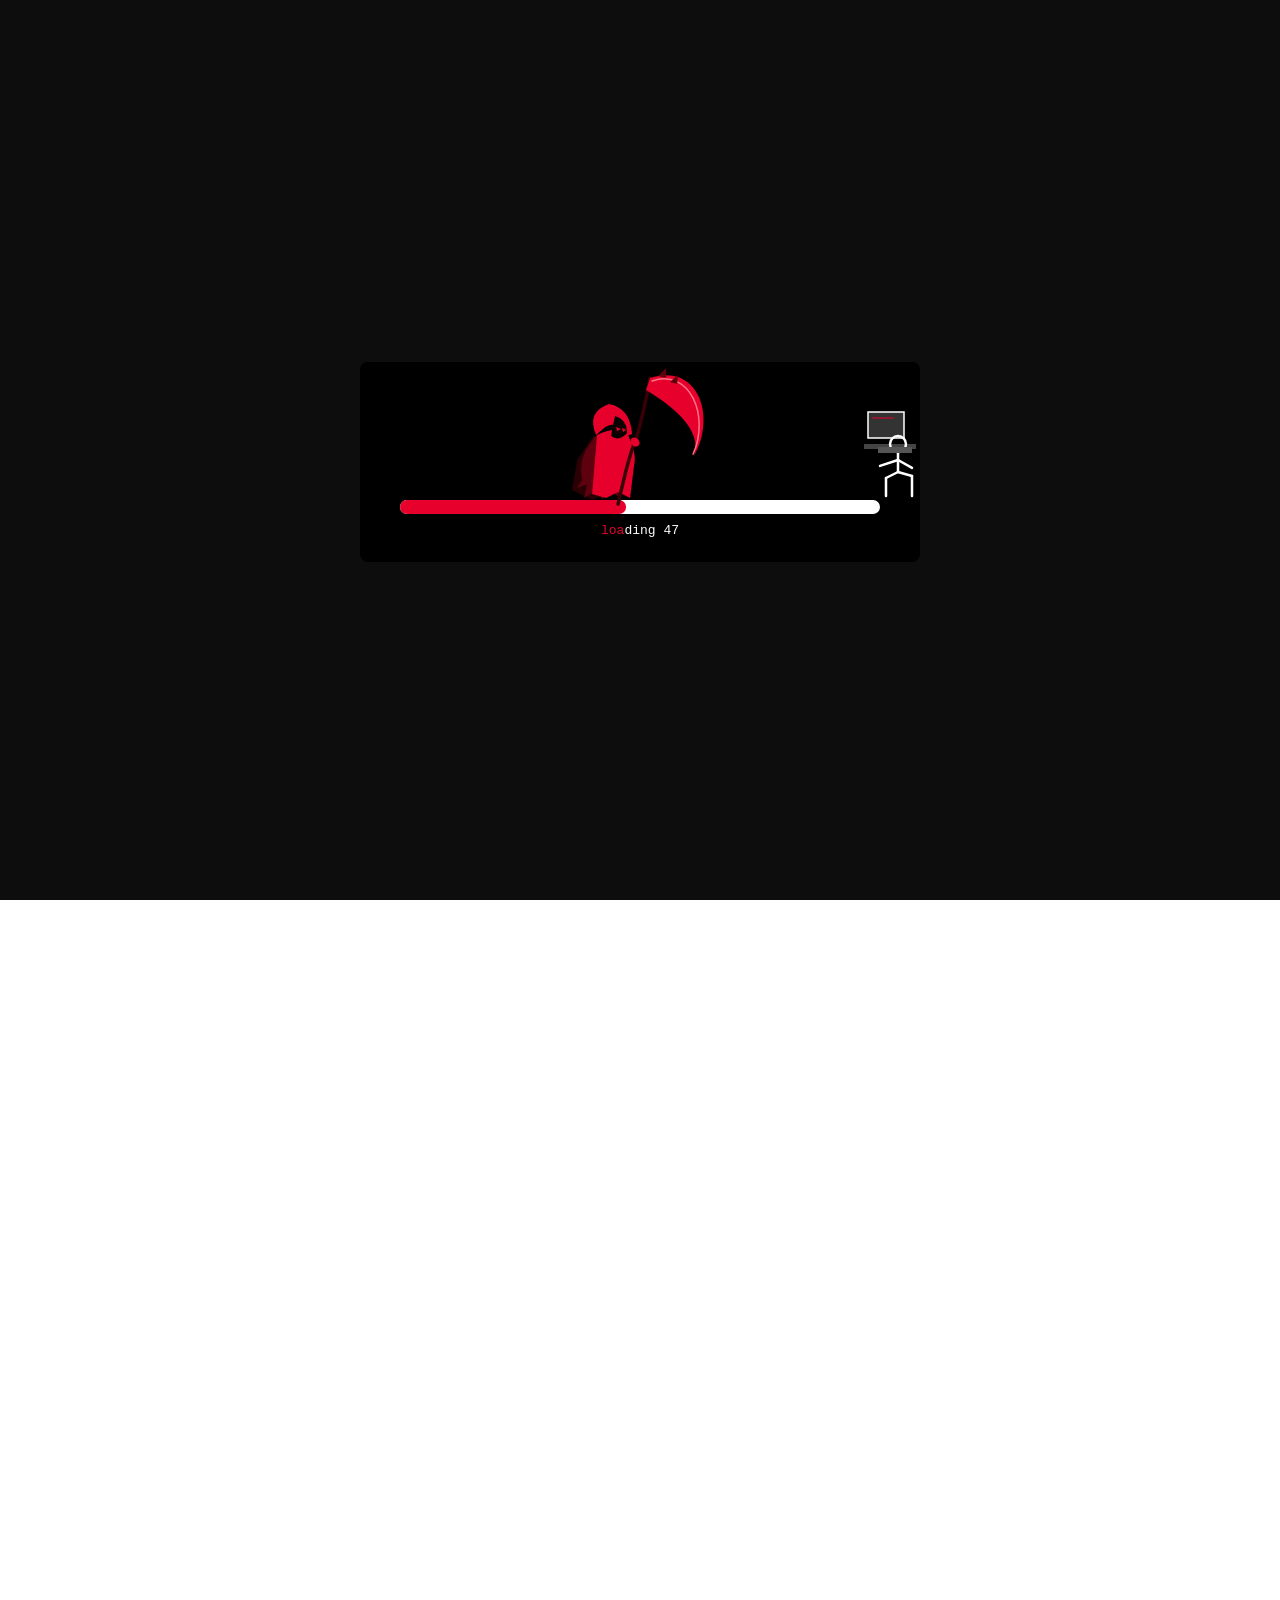
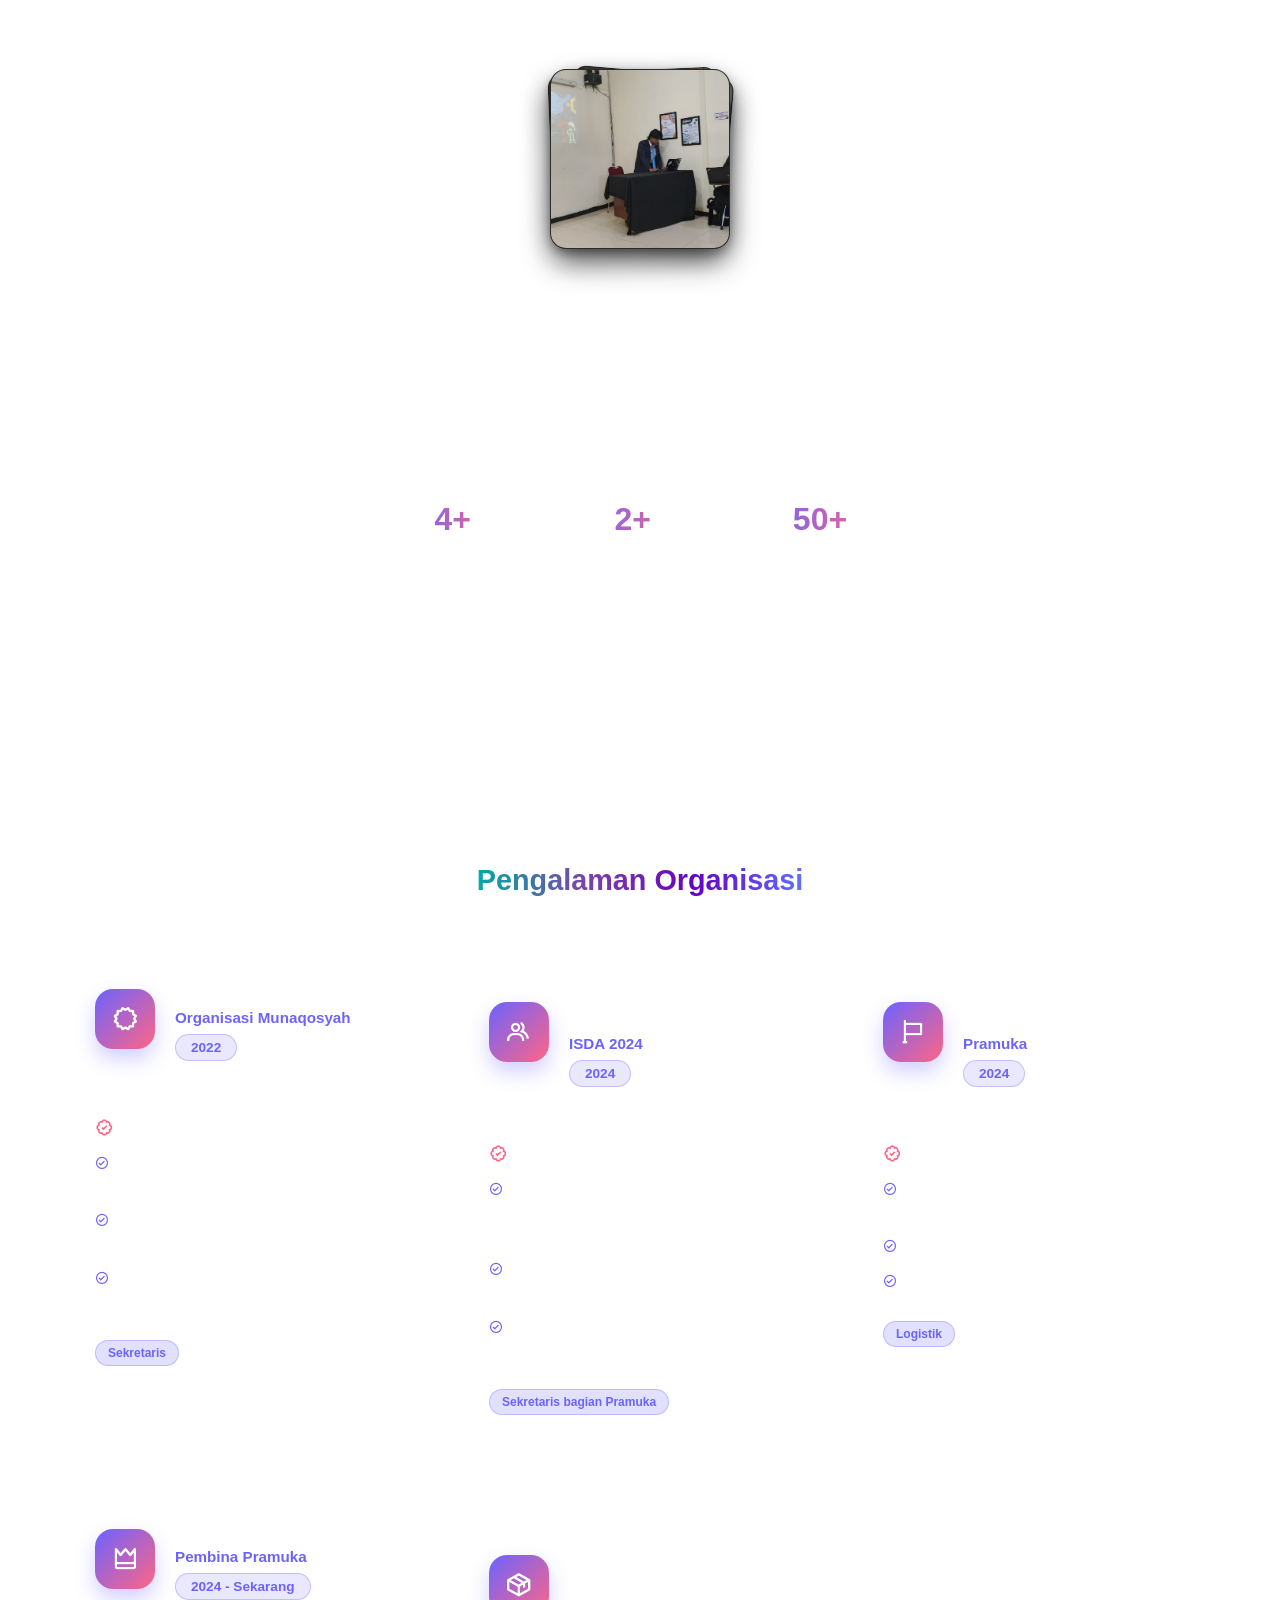
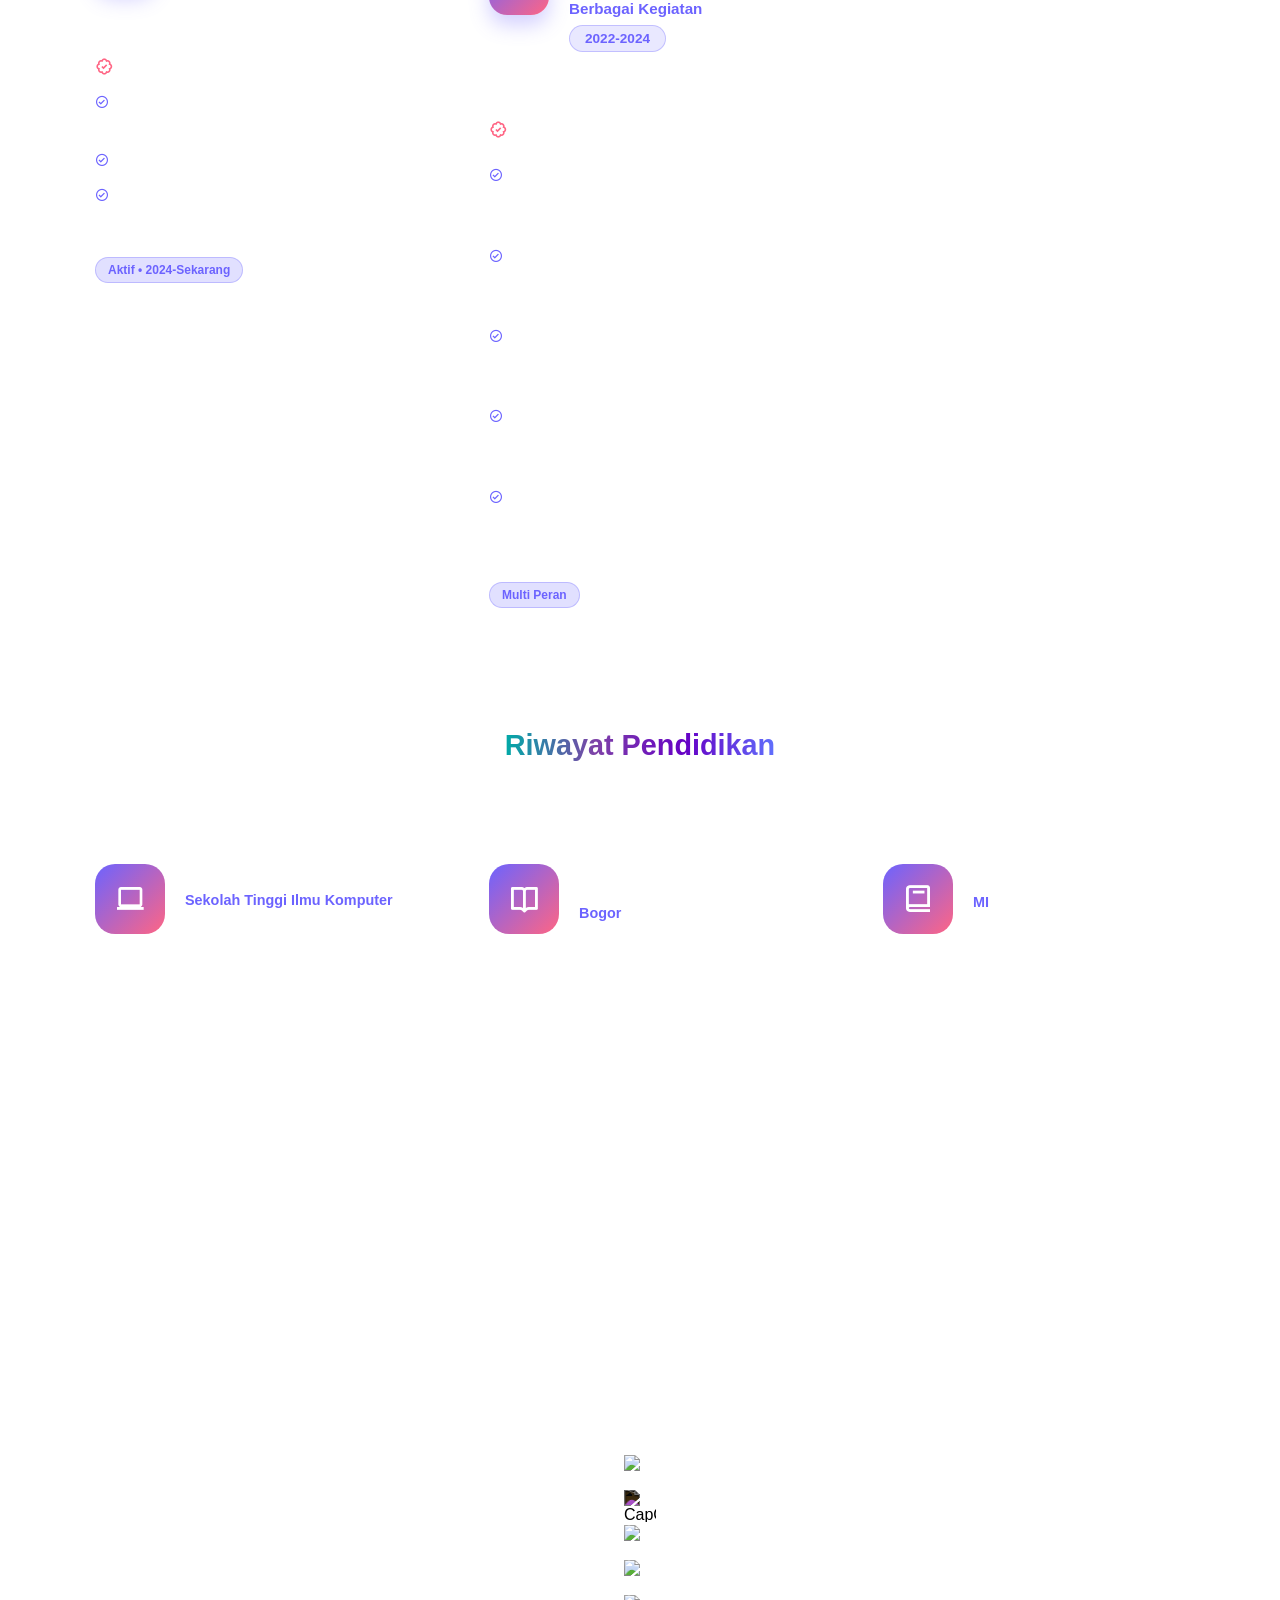
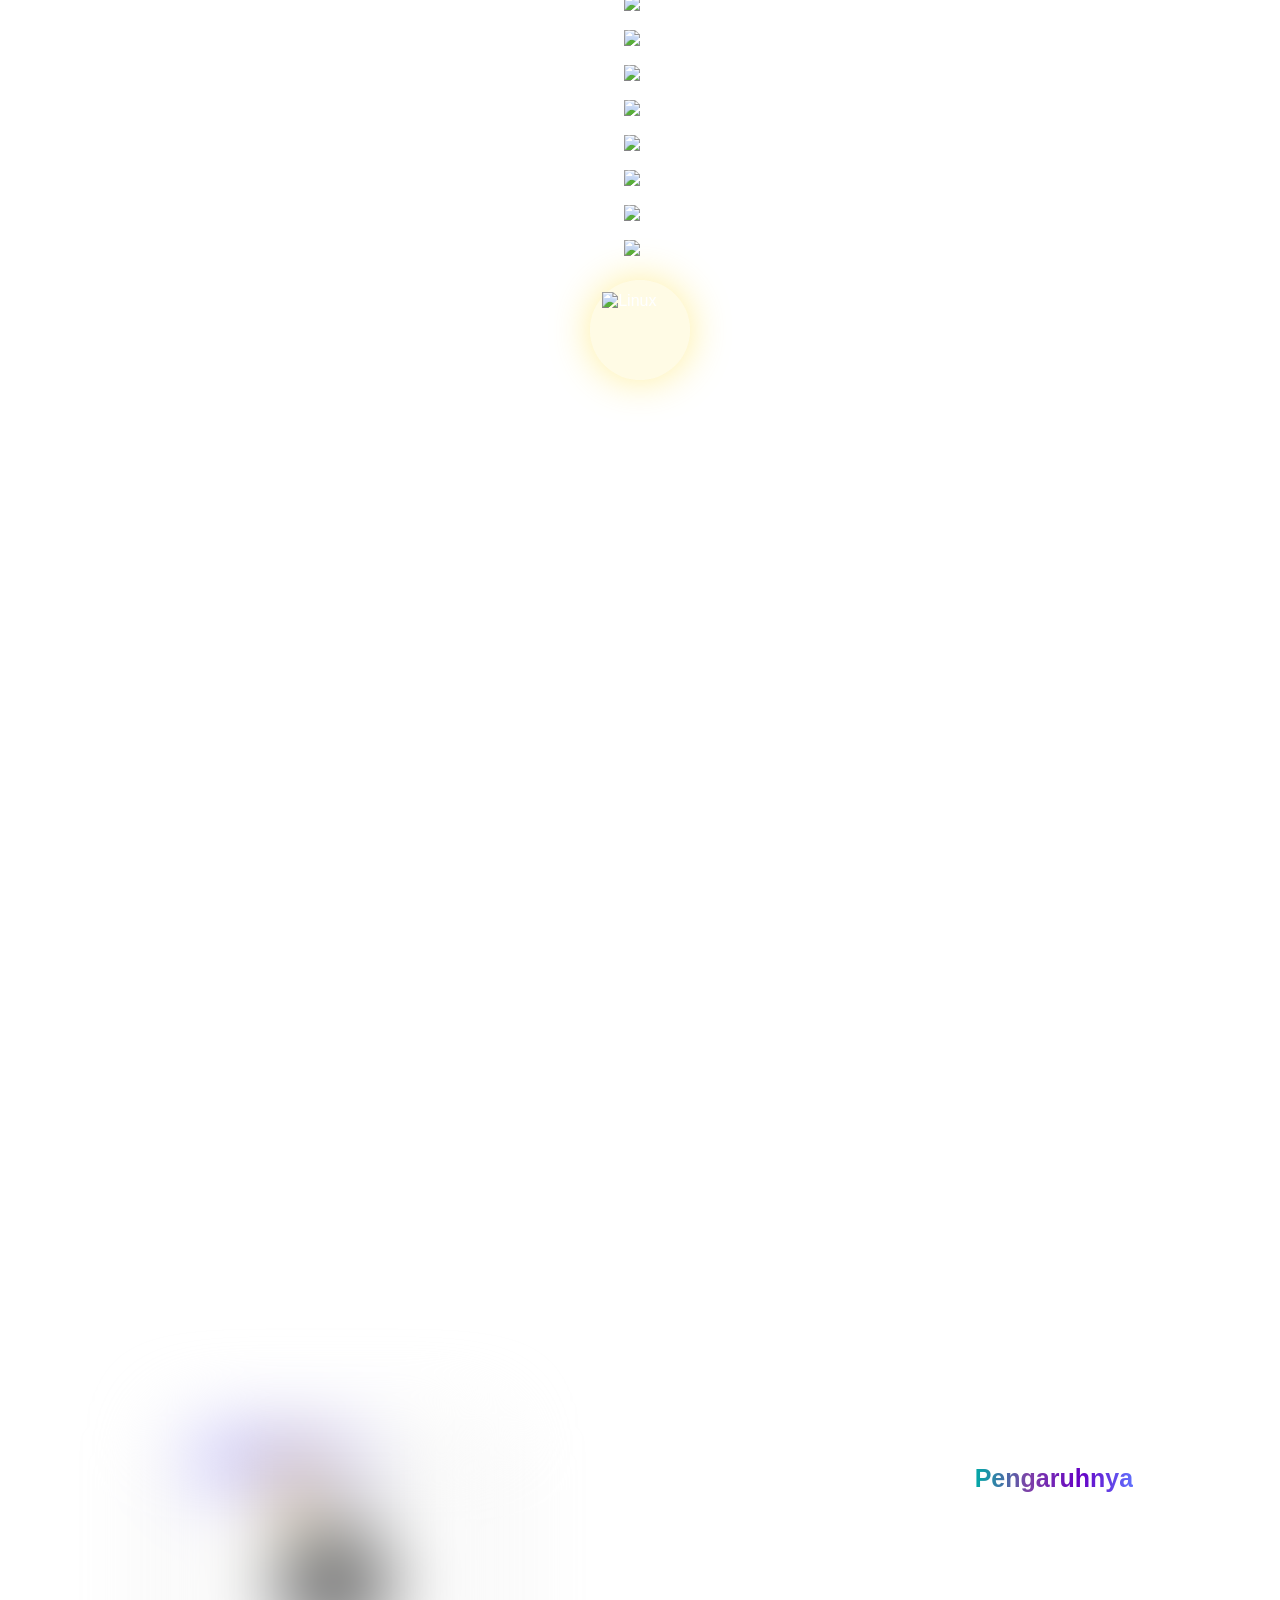
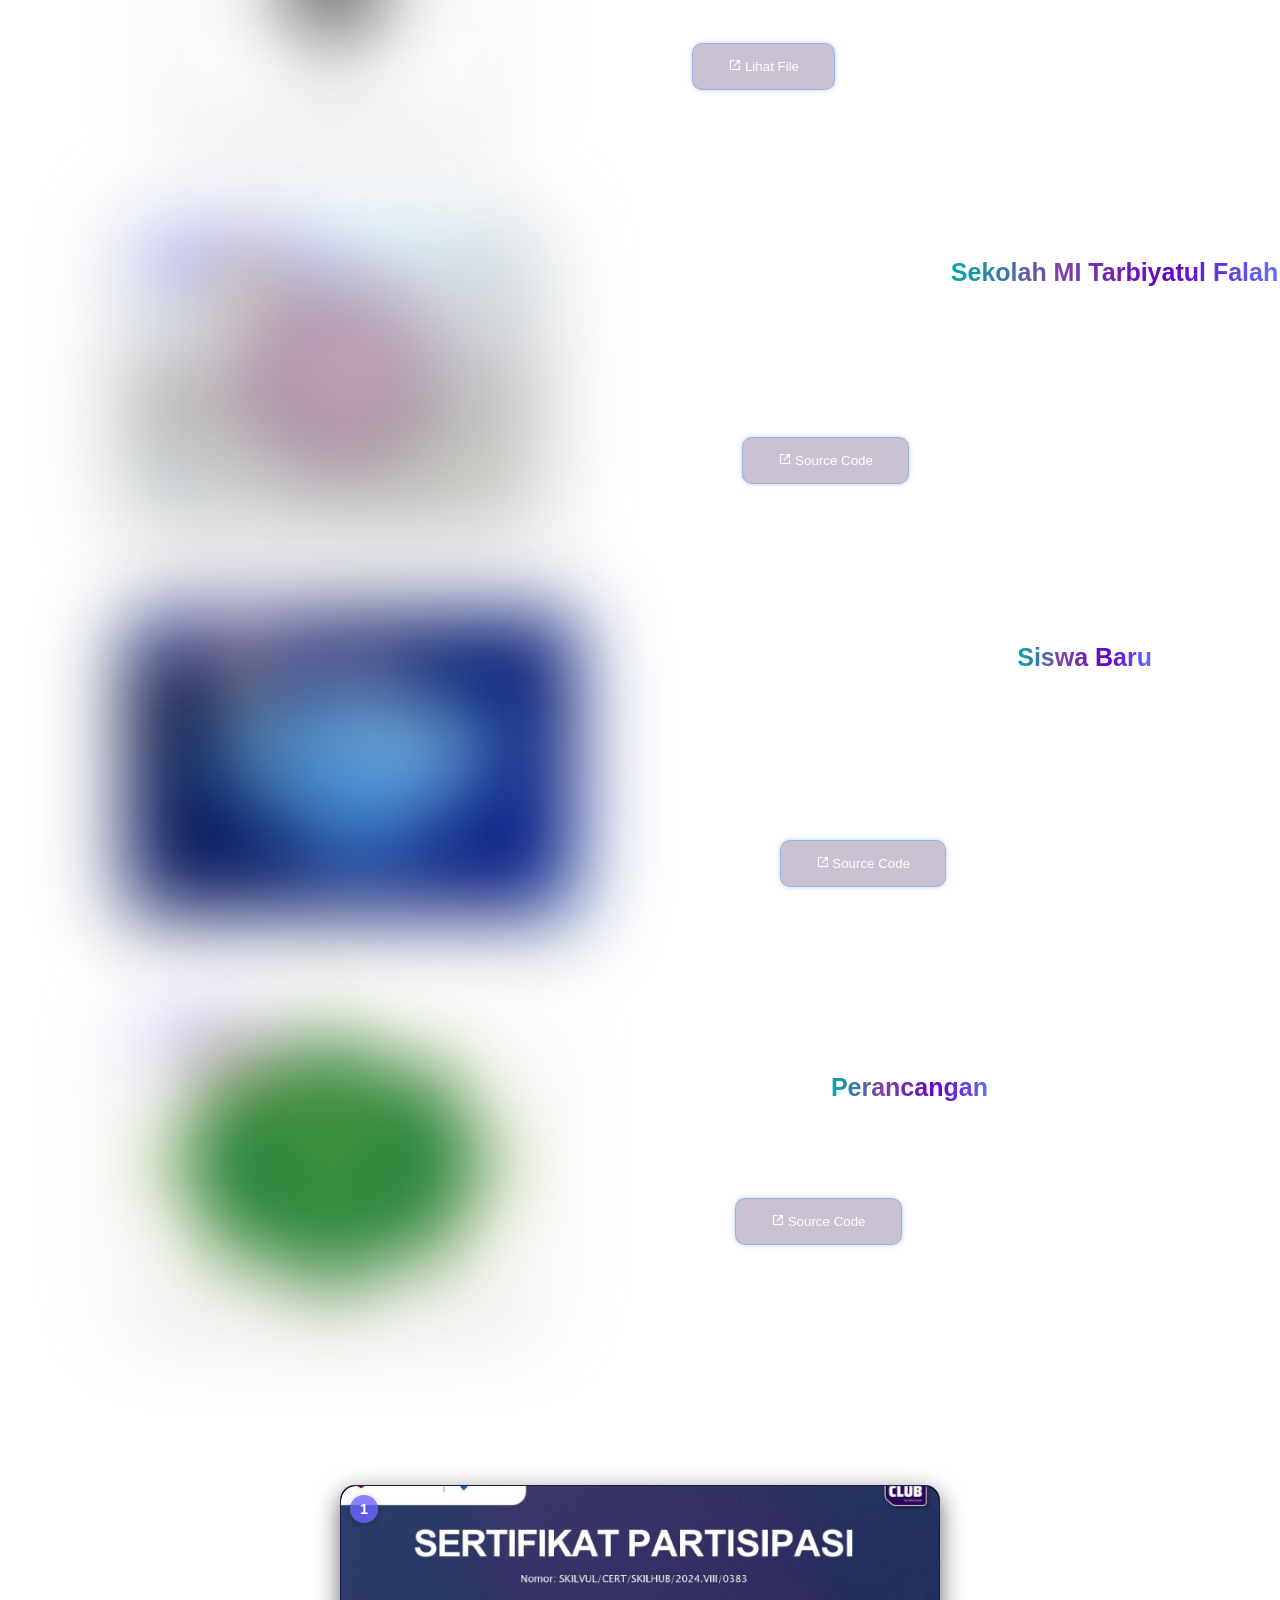
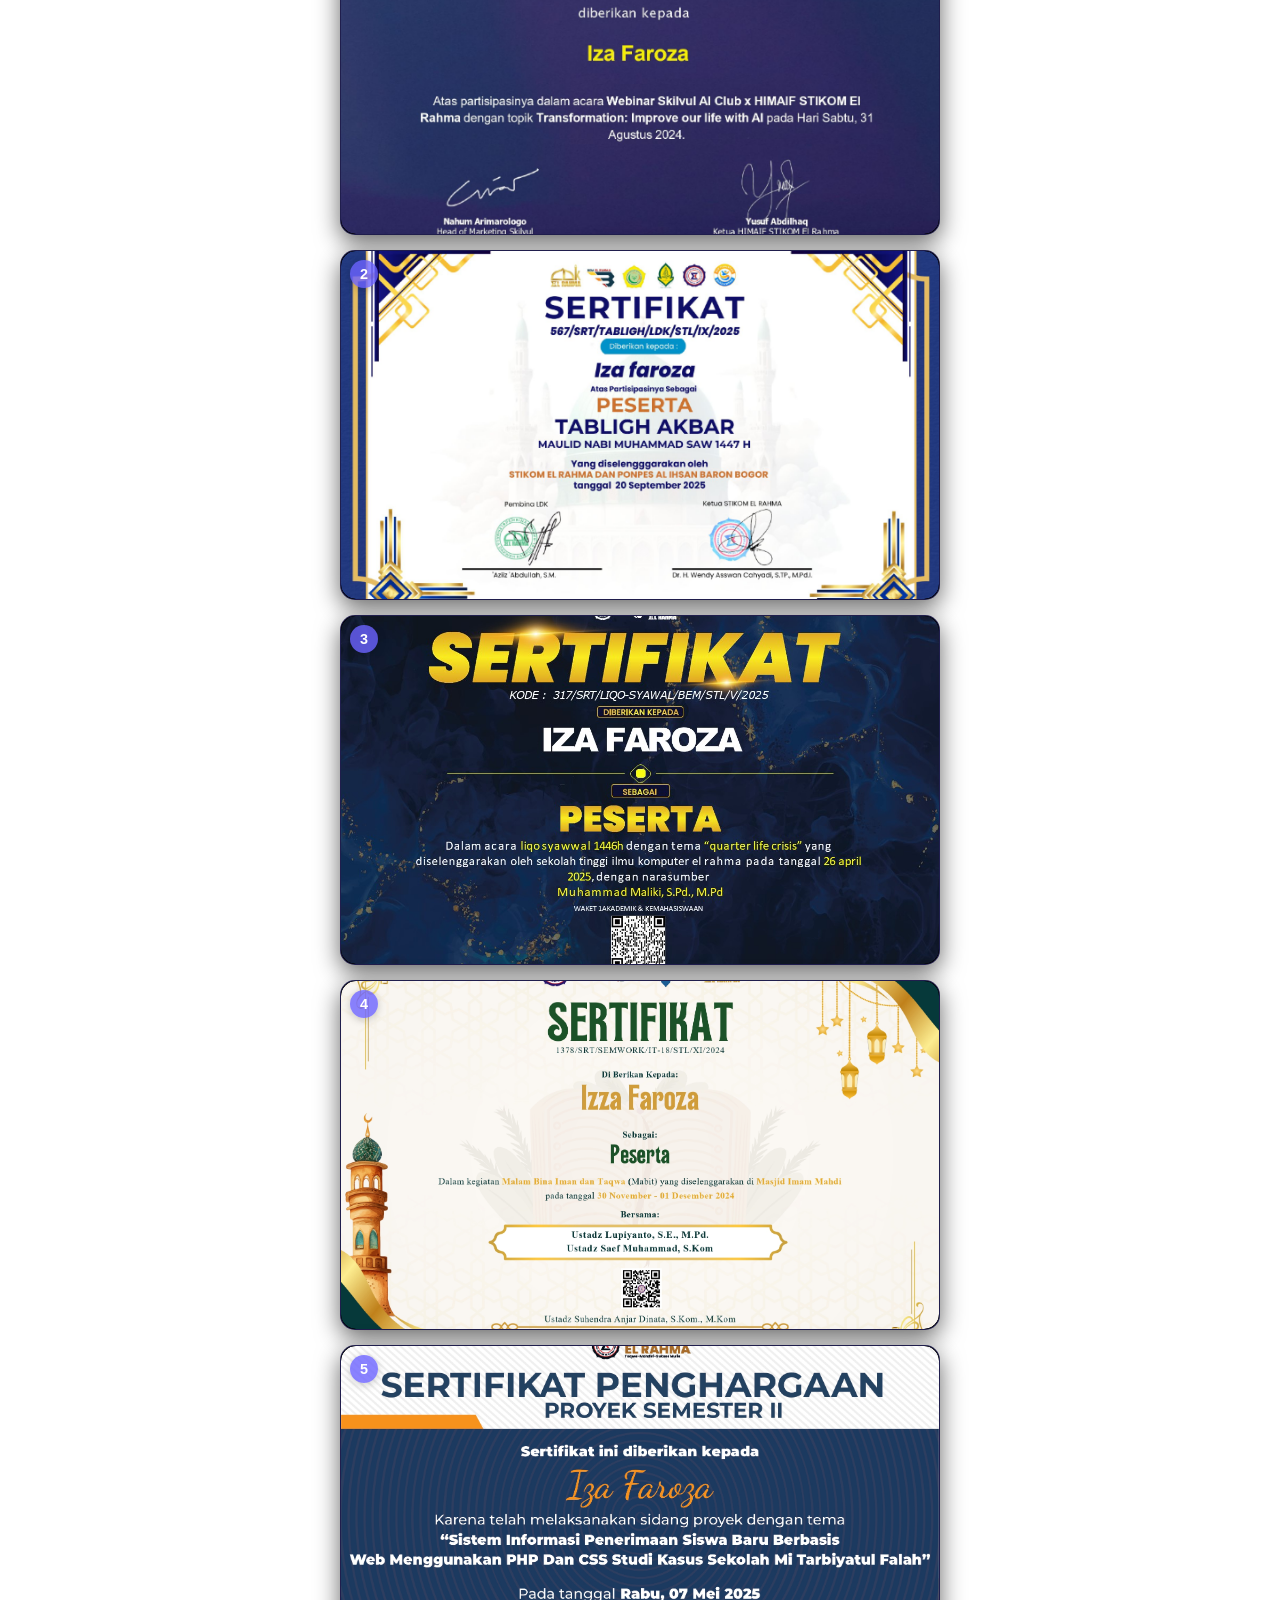
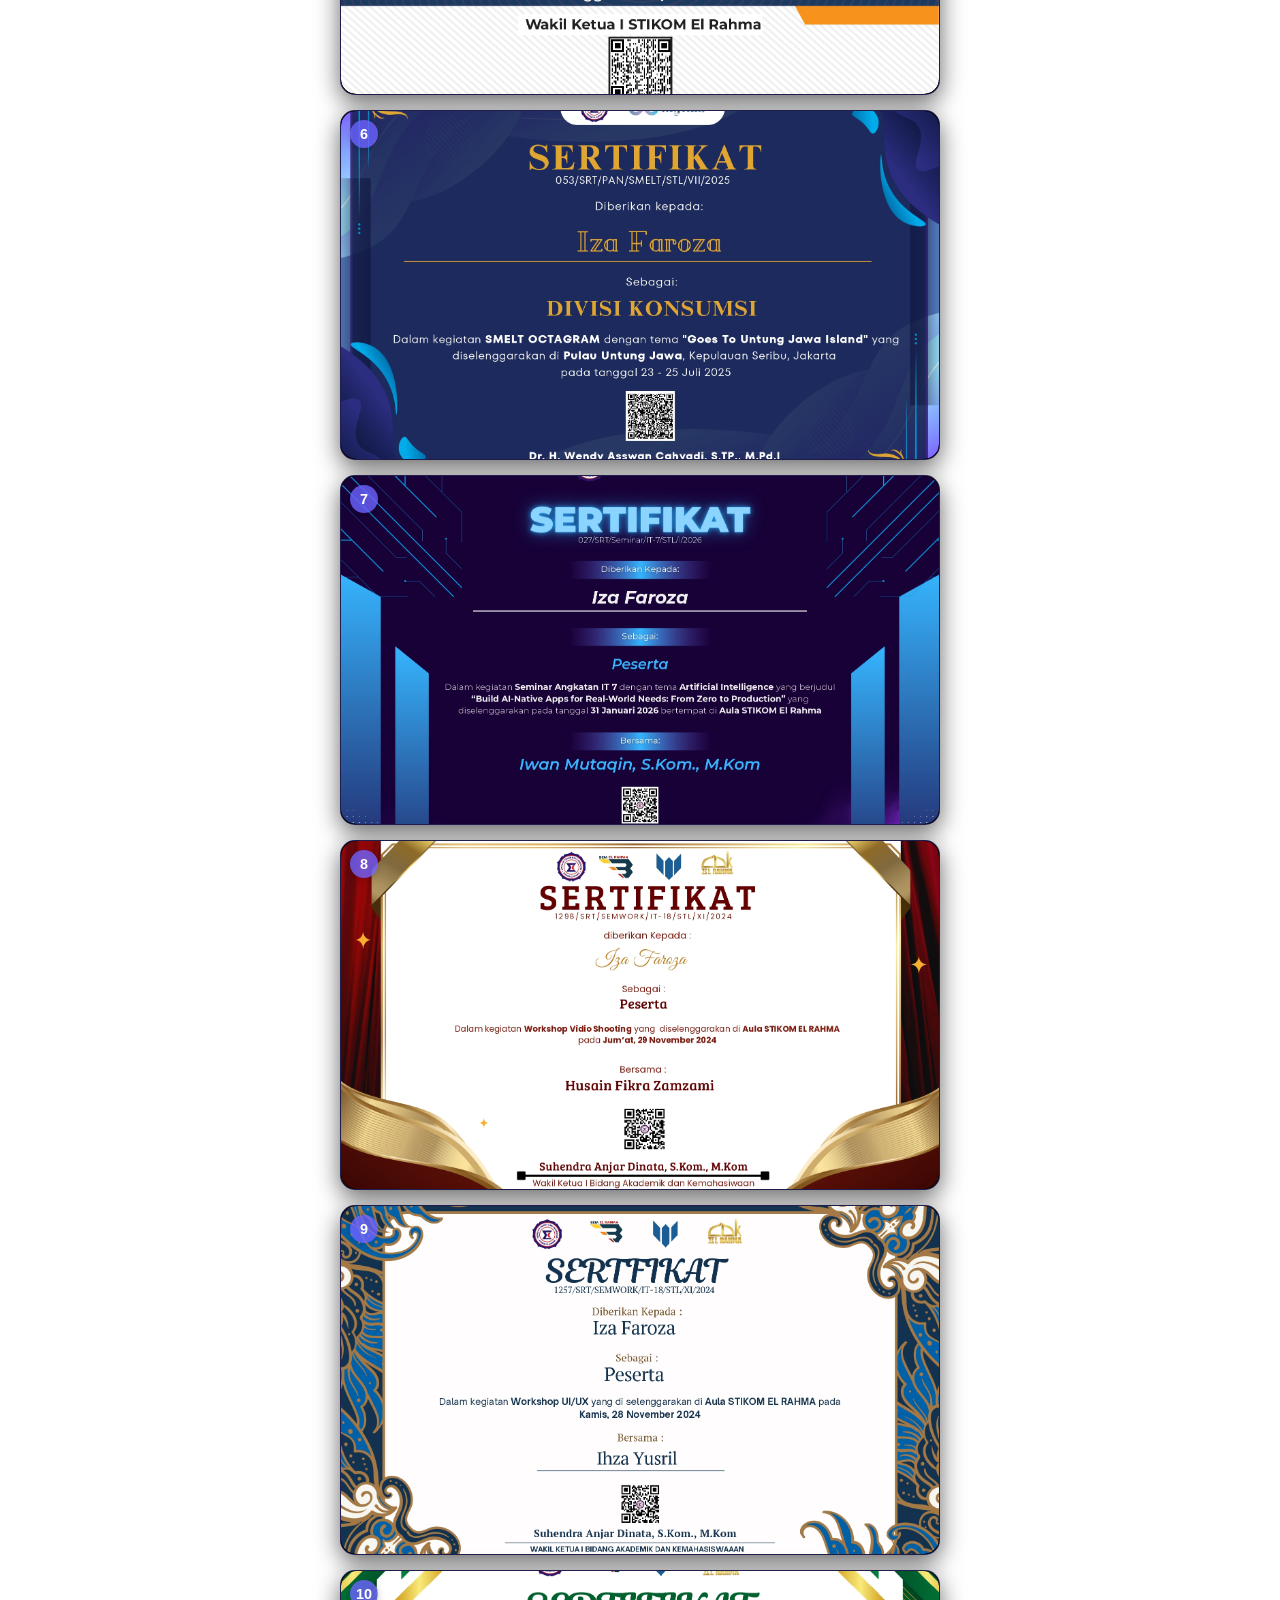
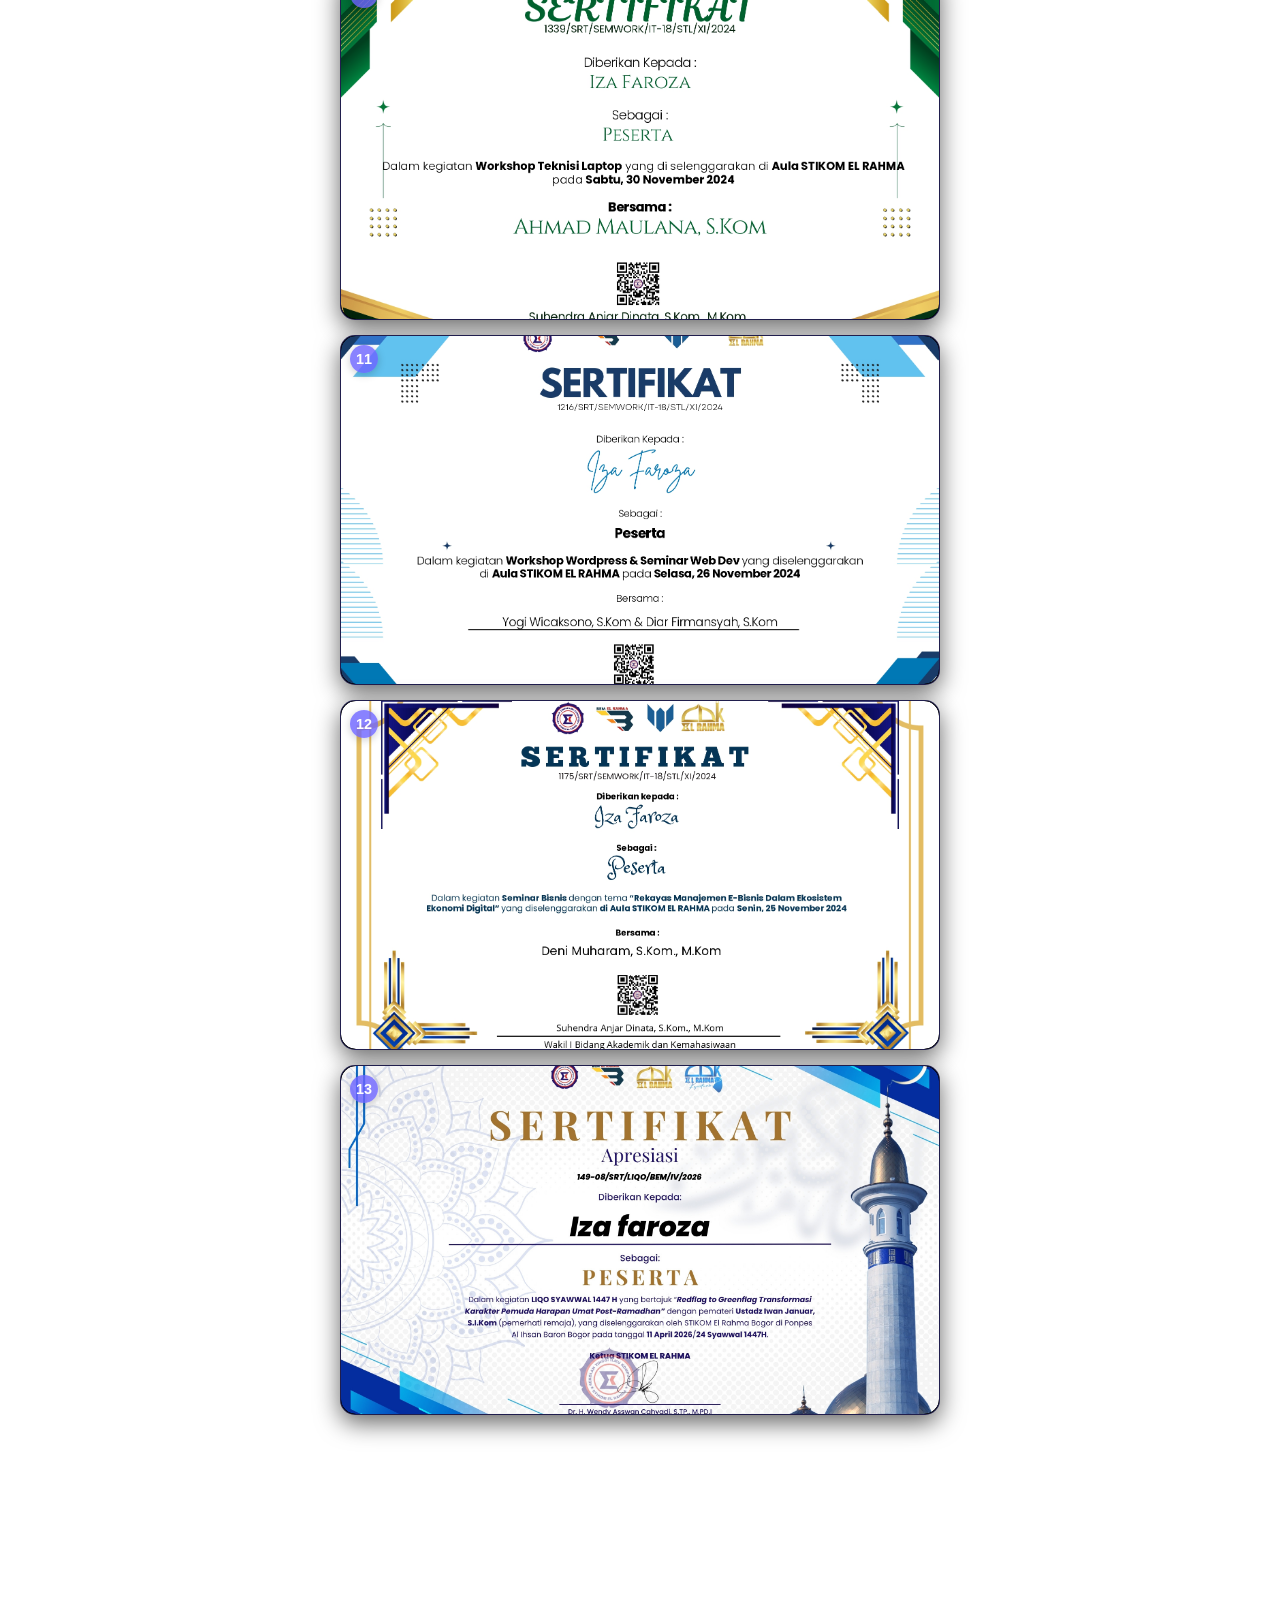
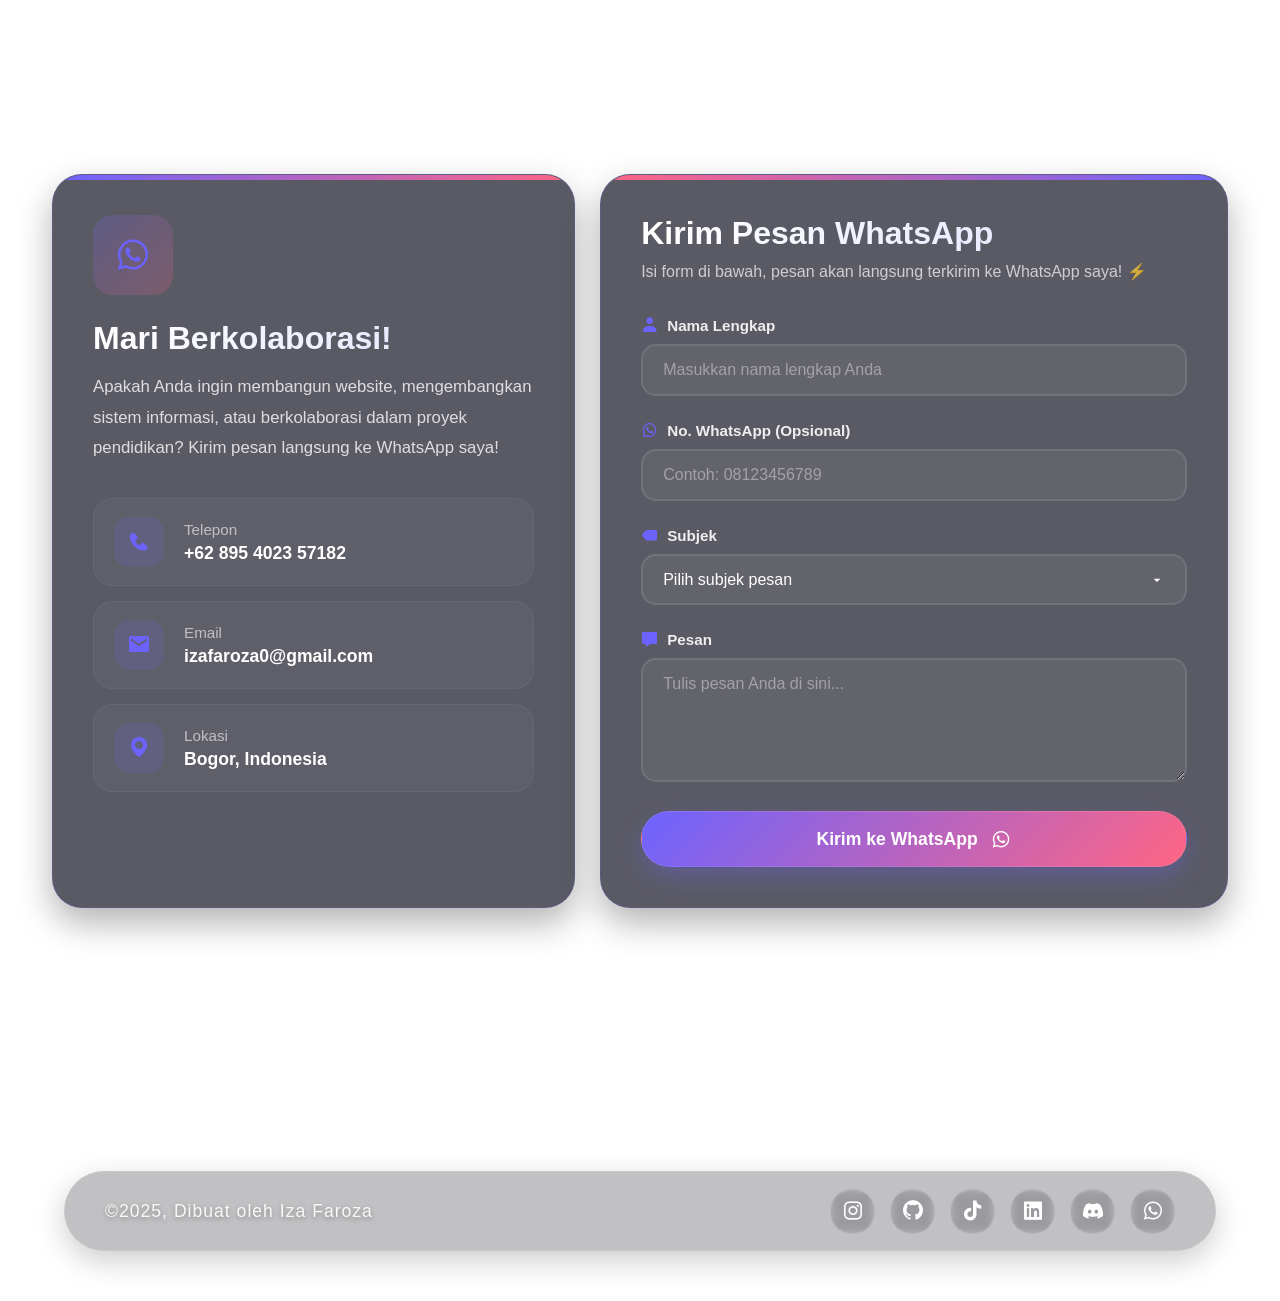
==== commit eccdb90e: "Update marquee text from STIKOM EL RAHMA to PEMBINA PRAMUKA" ====
--- a/index.html
+++ b/index.html
@@ -594,7 +594,7 @@
             </div>
             <div class="marquee-row">
                 <div class="marquee-track" id="track2">
-                    <span>STIKOM EL RAHMA ✦︎ STIKOM EL RAHMA ✦︎ STIKOM EL RAHMA ✦︎ STIKOM EL RAHMA ✦︎ </span>
+                    <span>PEMBINA PRAMUKA ✦︎ PEMBINA PRAMUKA ✦︎ PEMBINA PRAMUKA ✦︎ PEMBINA PRAMUKA ✦︎ </span>
                 </div>
             </div>
         </div>
@@ -1668,4 +1668,4 @@
     <script src="app.js"></script>
 </body>
 
-</html>+</html>
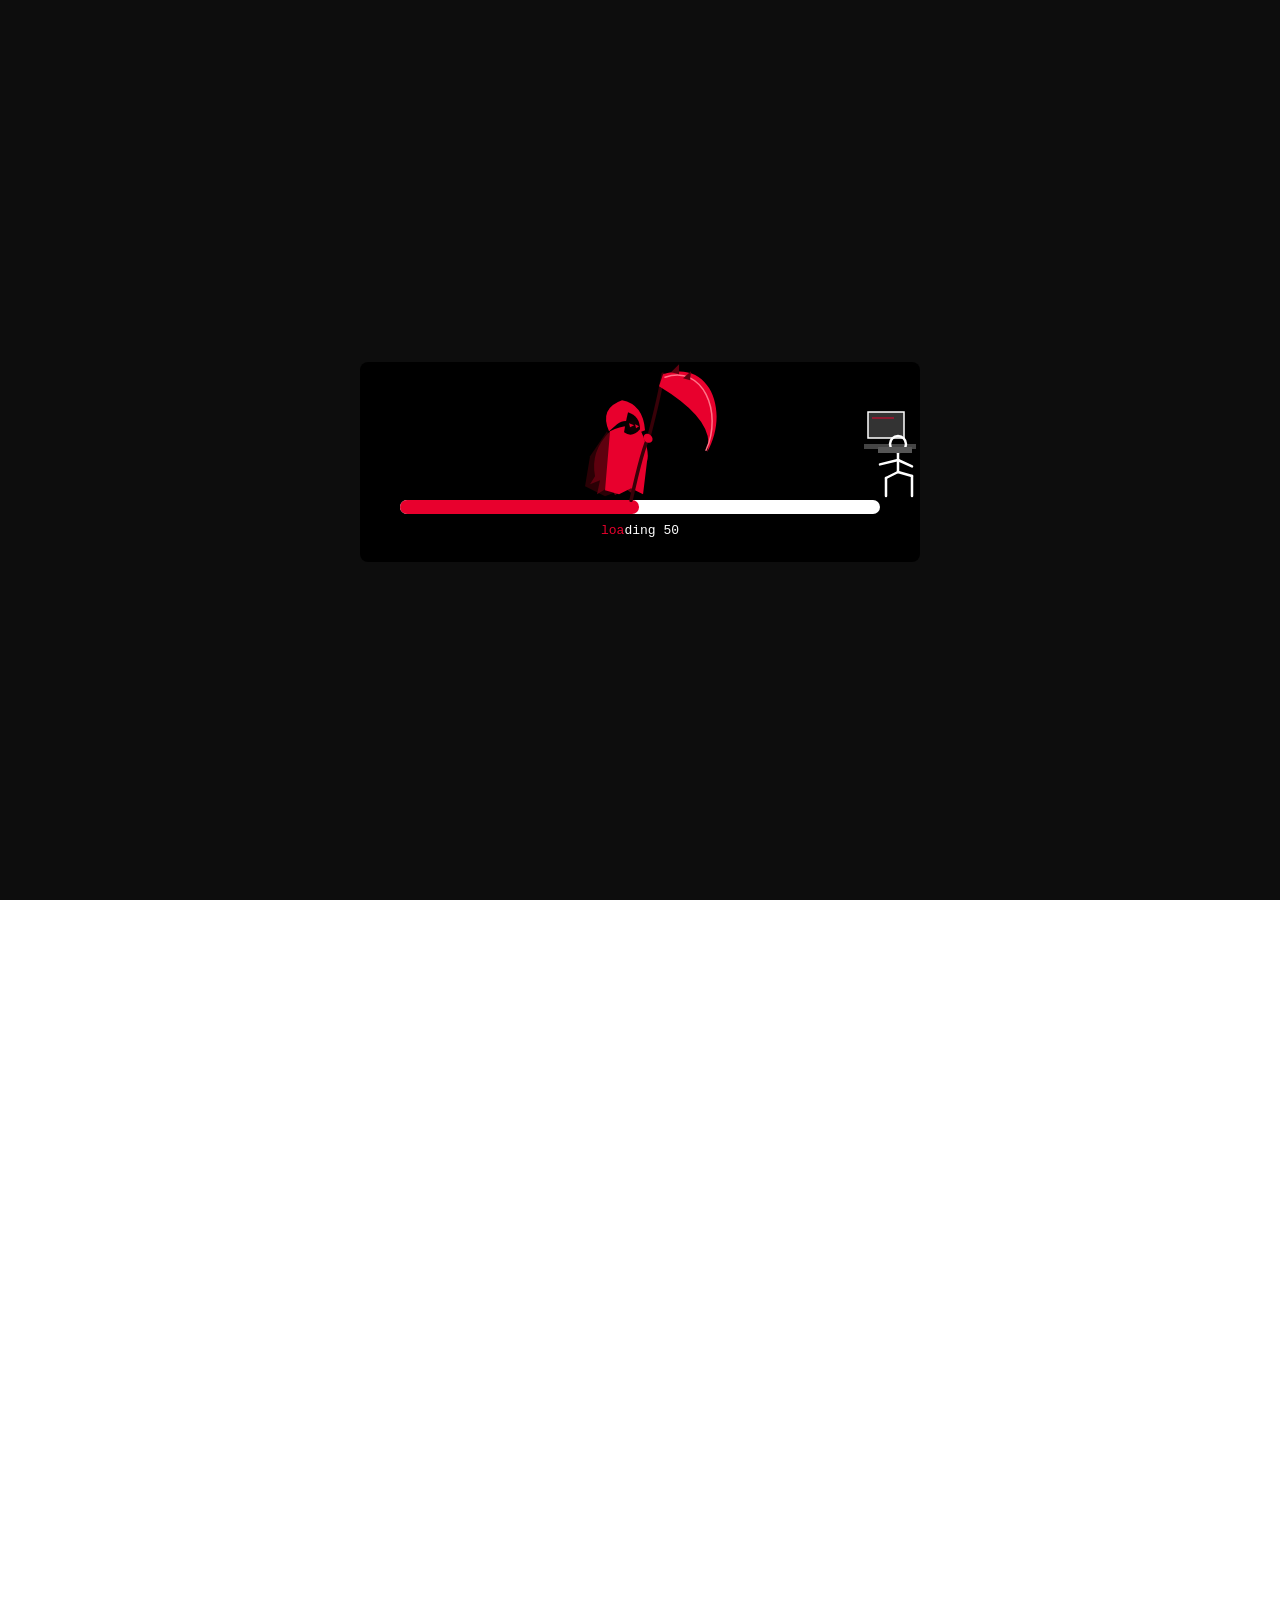
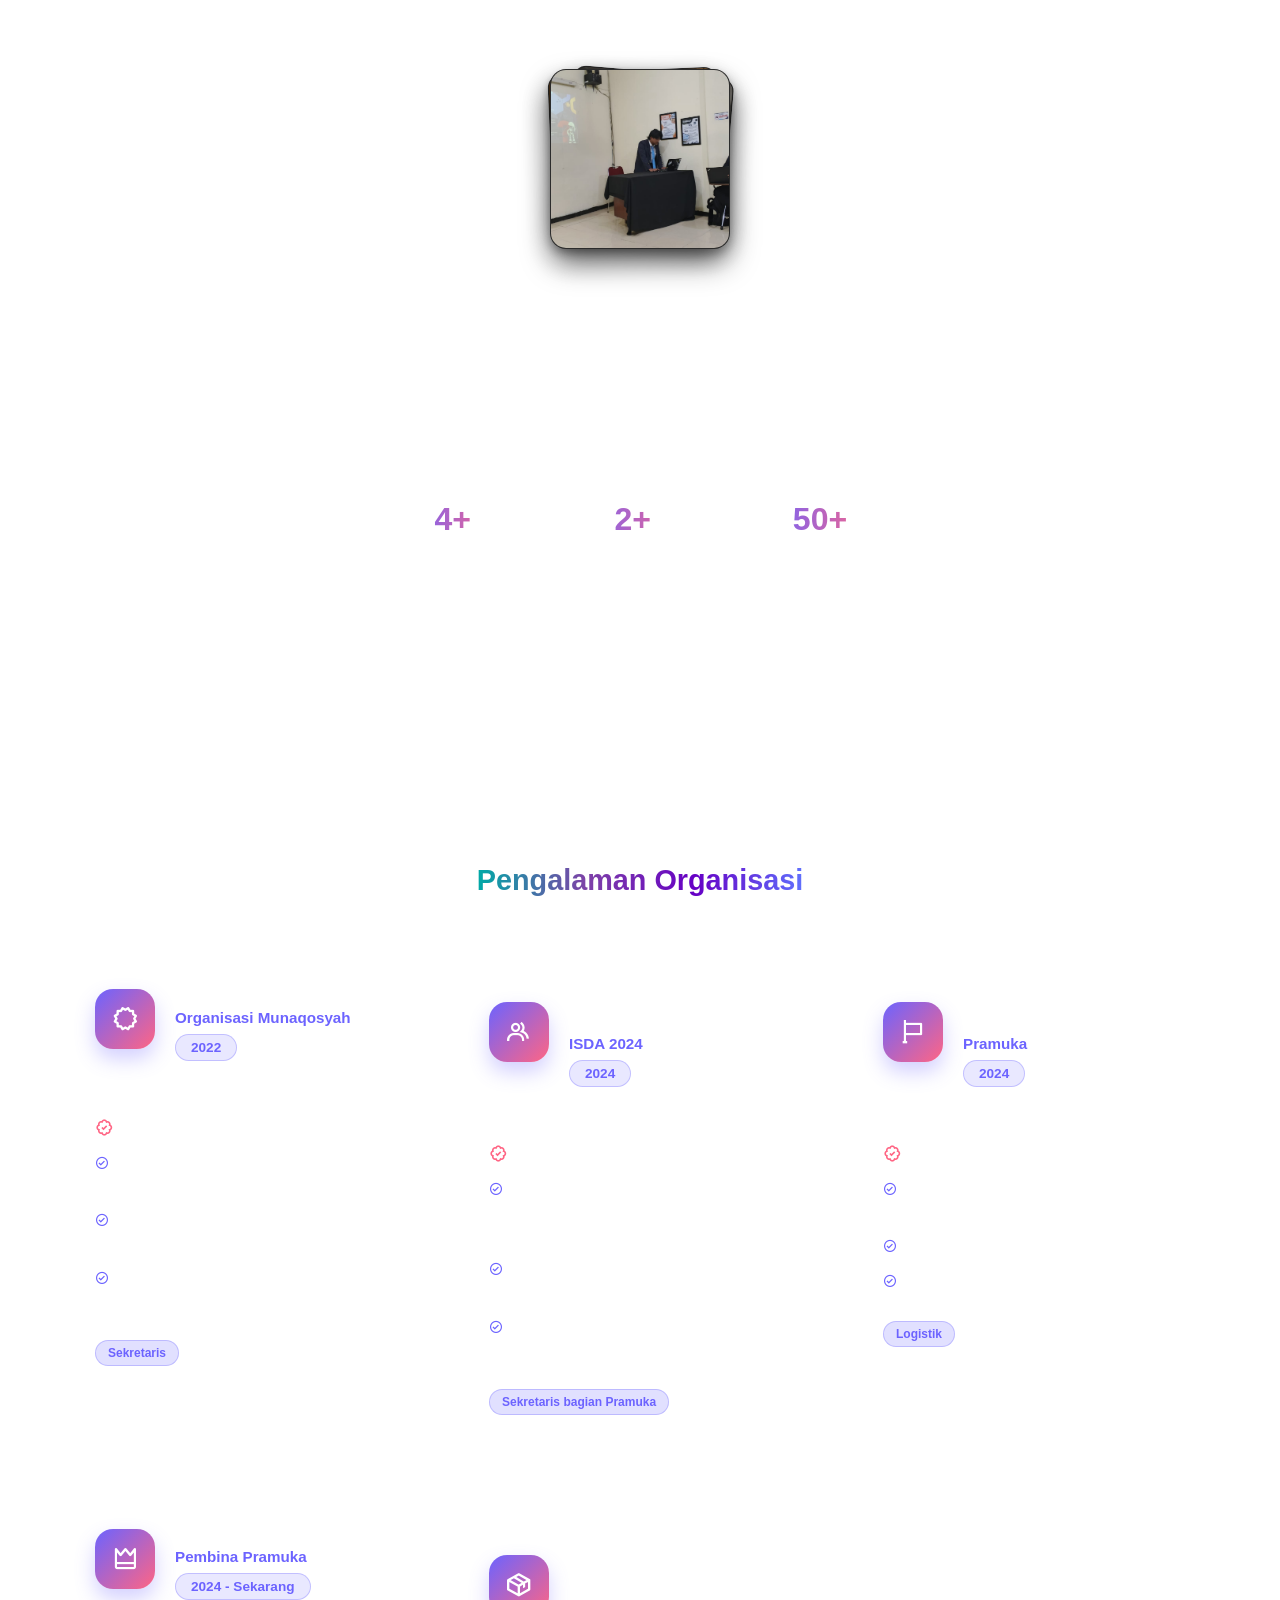
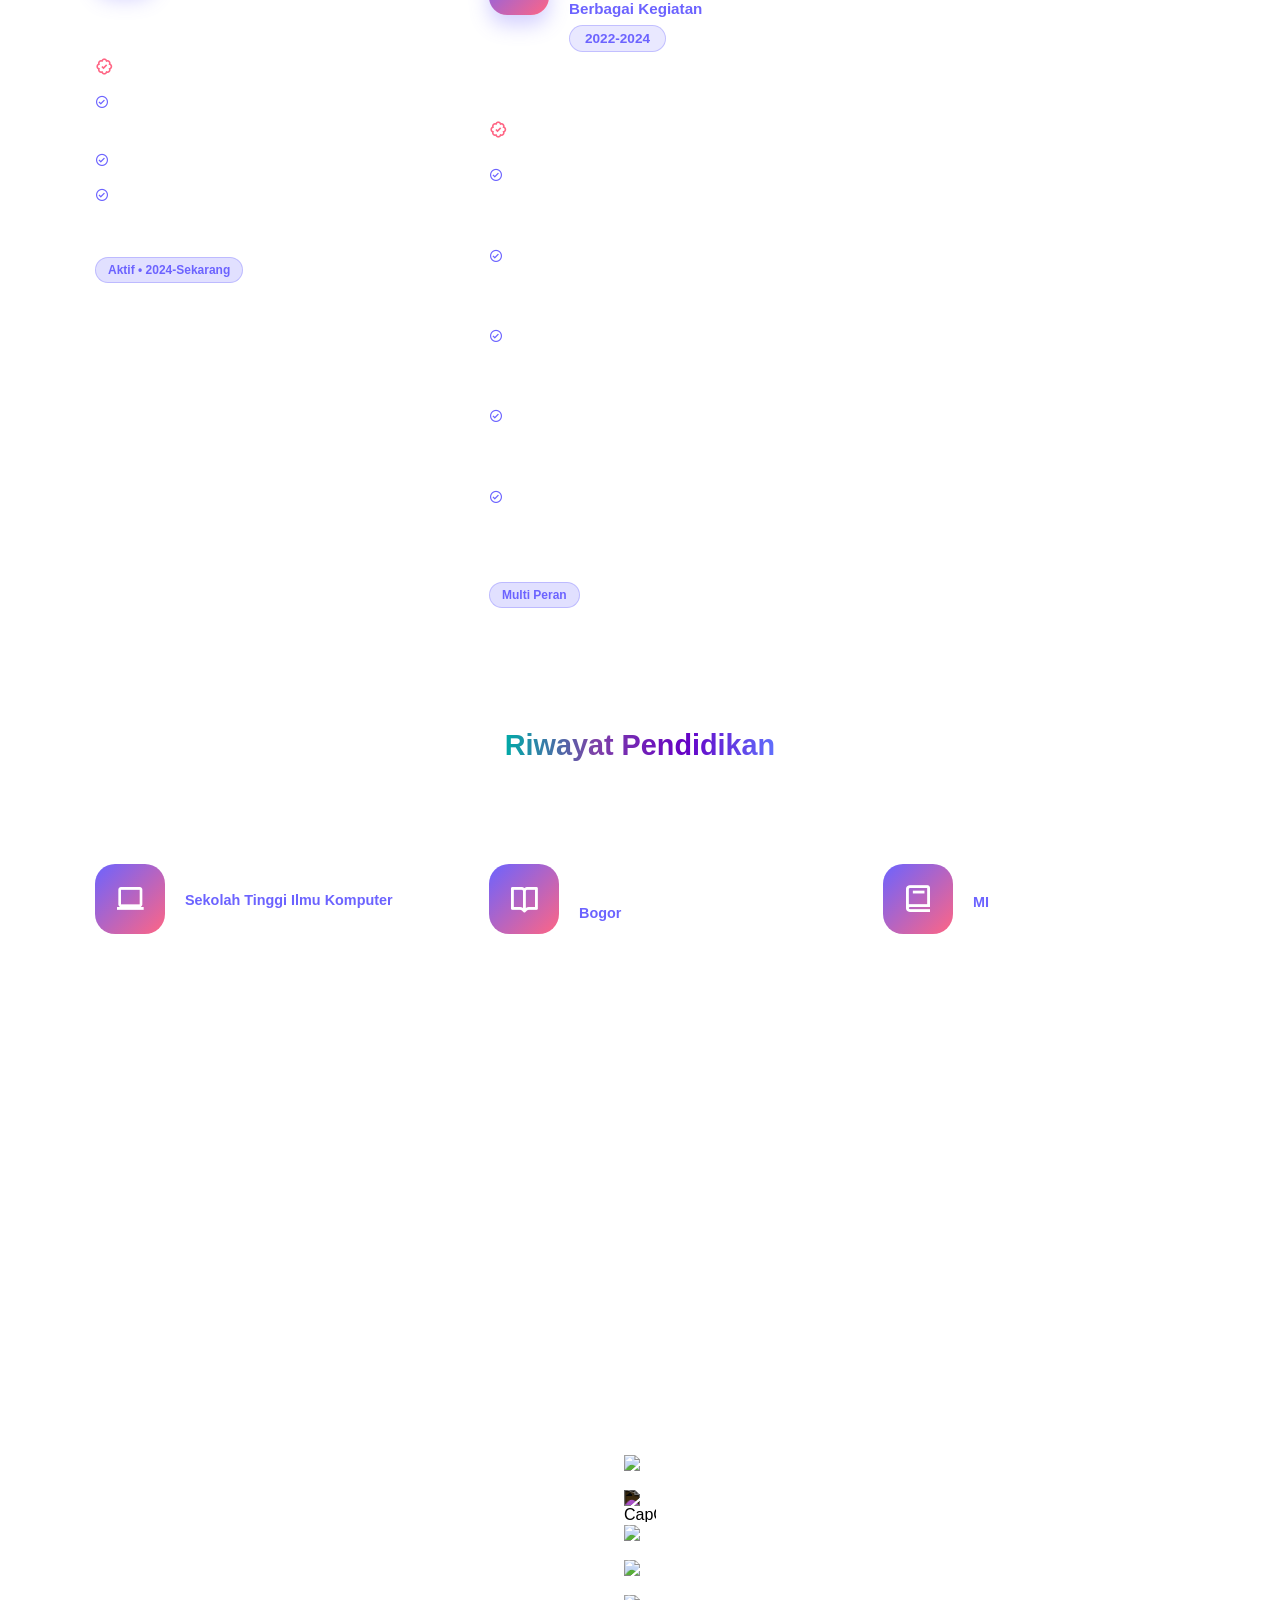
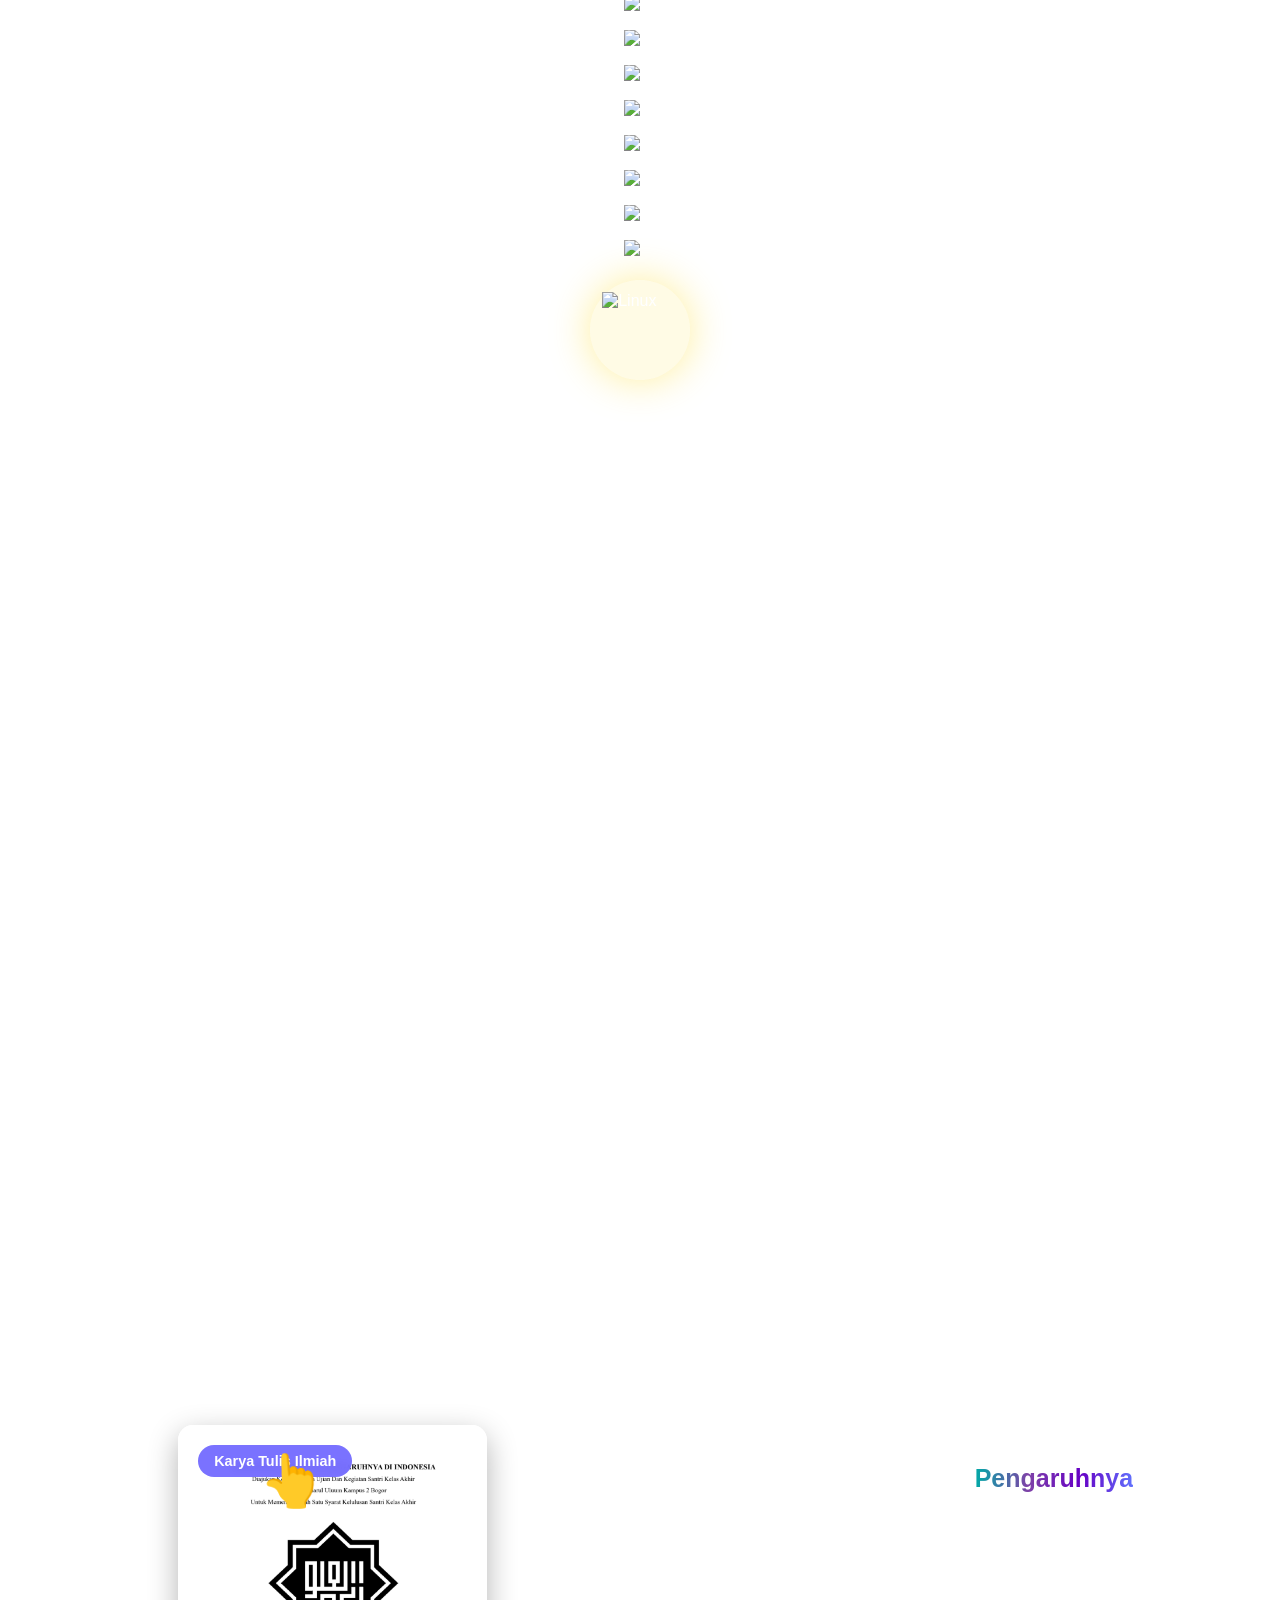
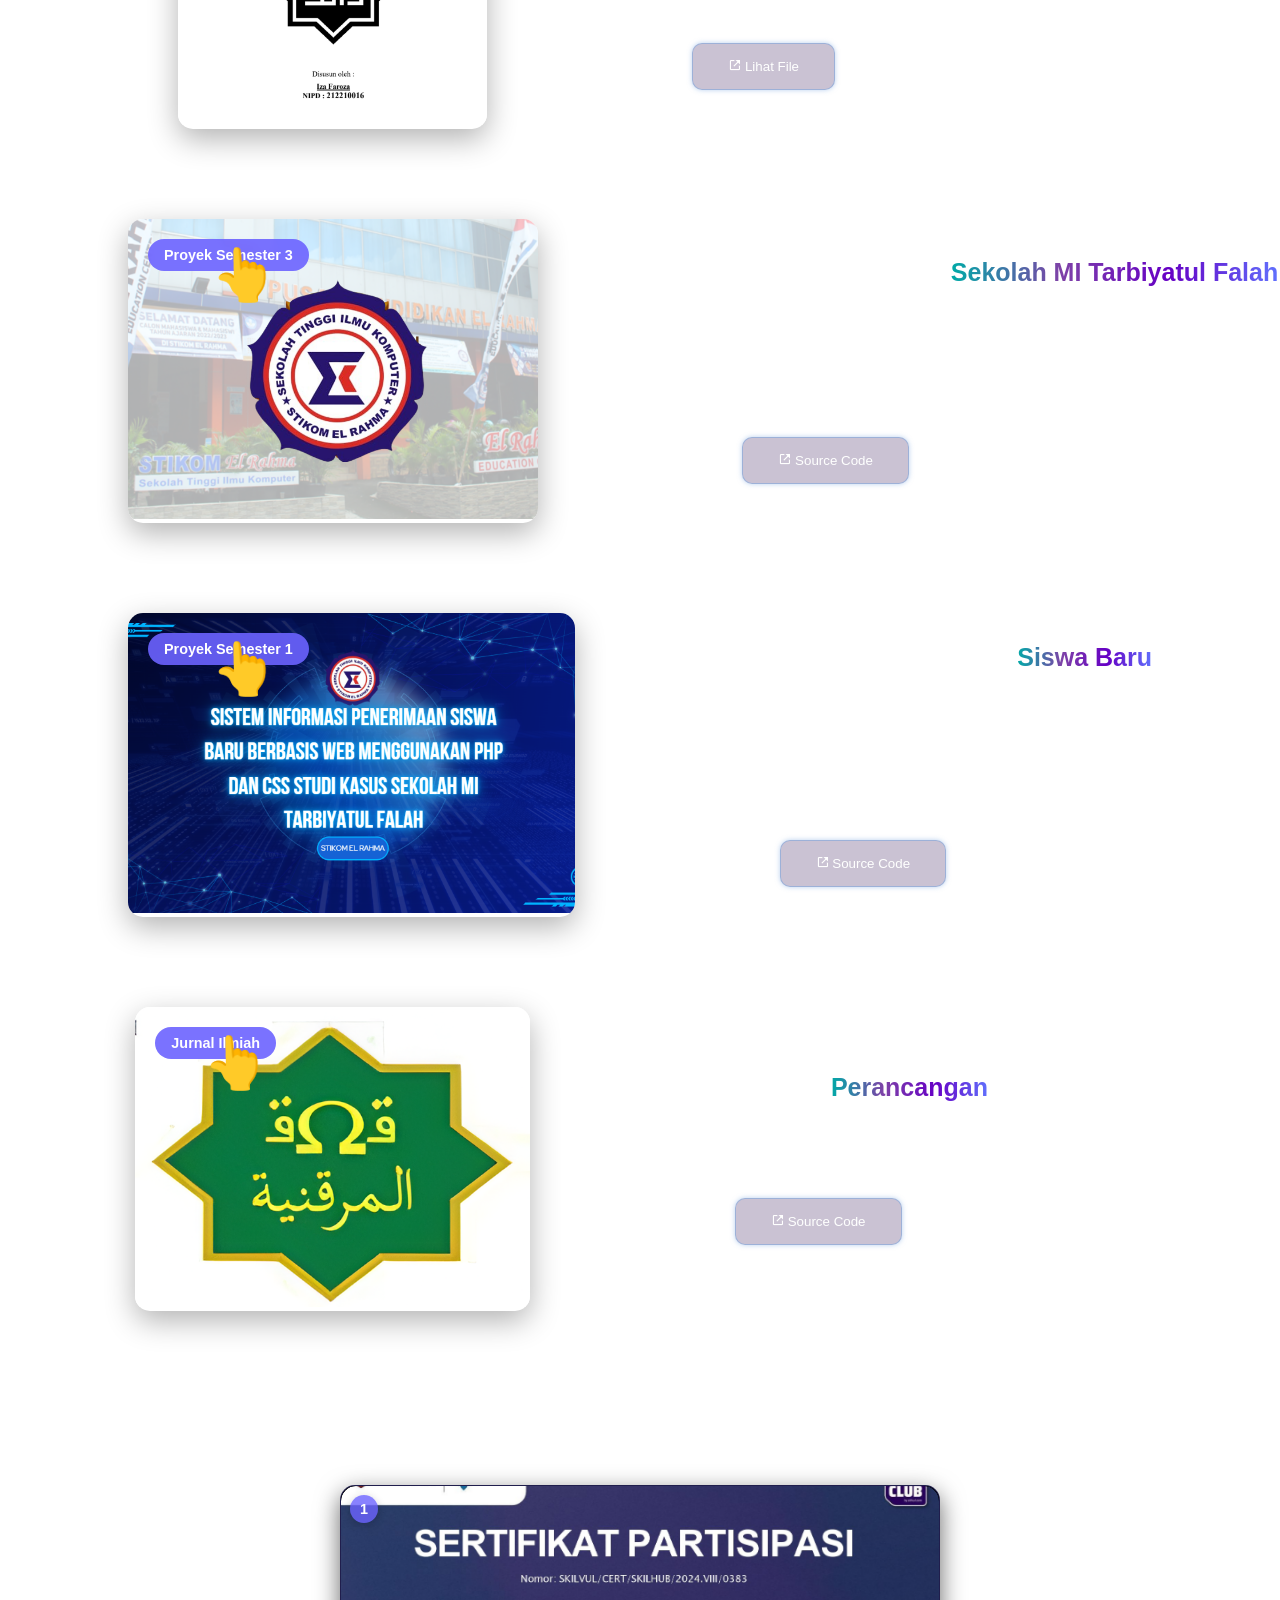
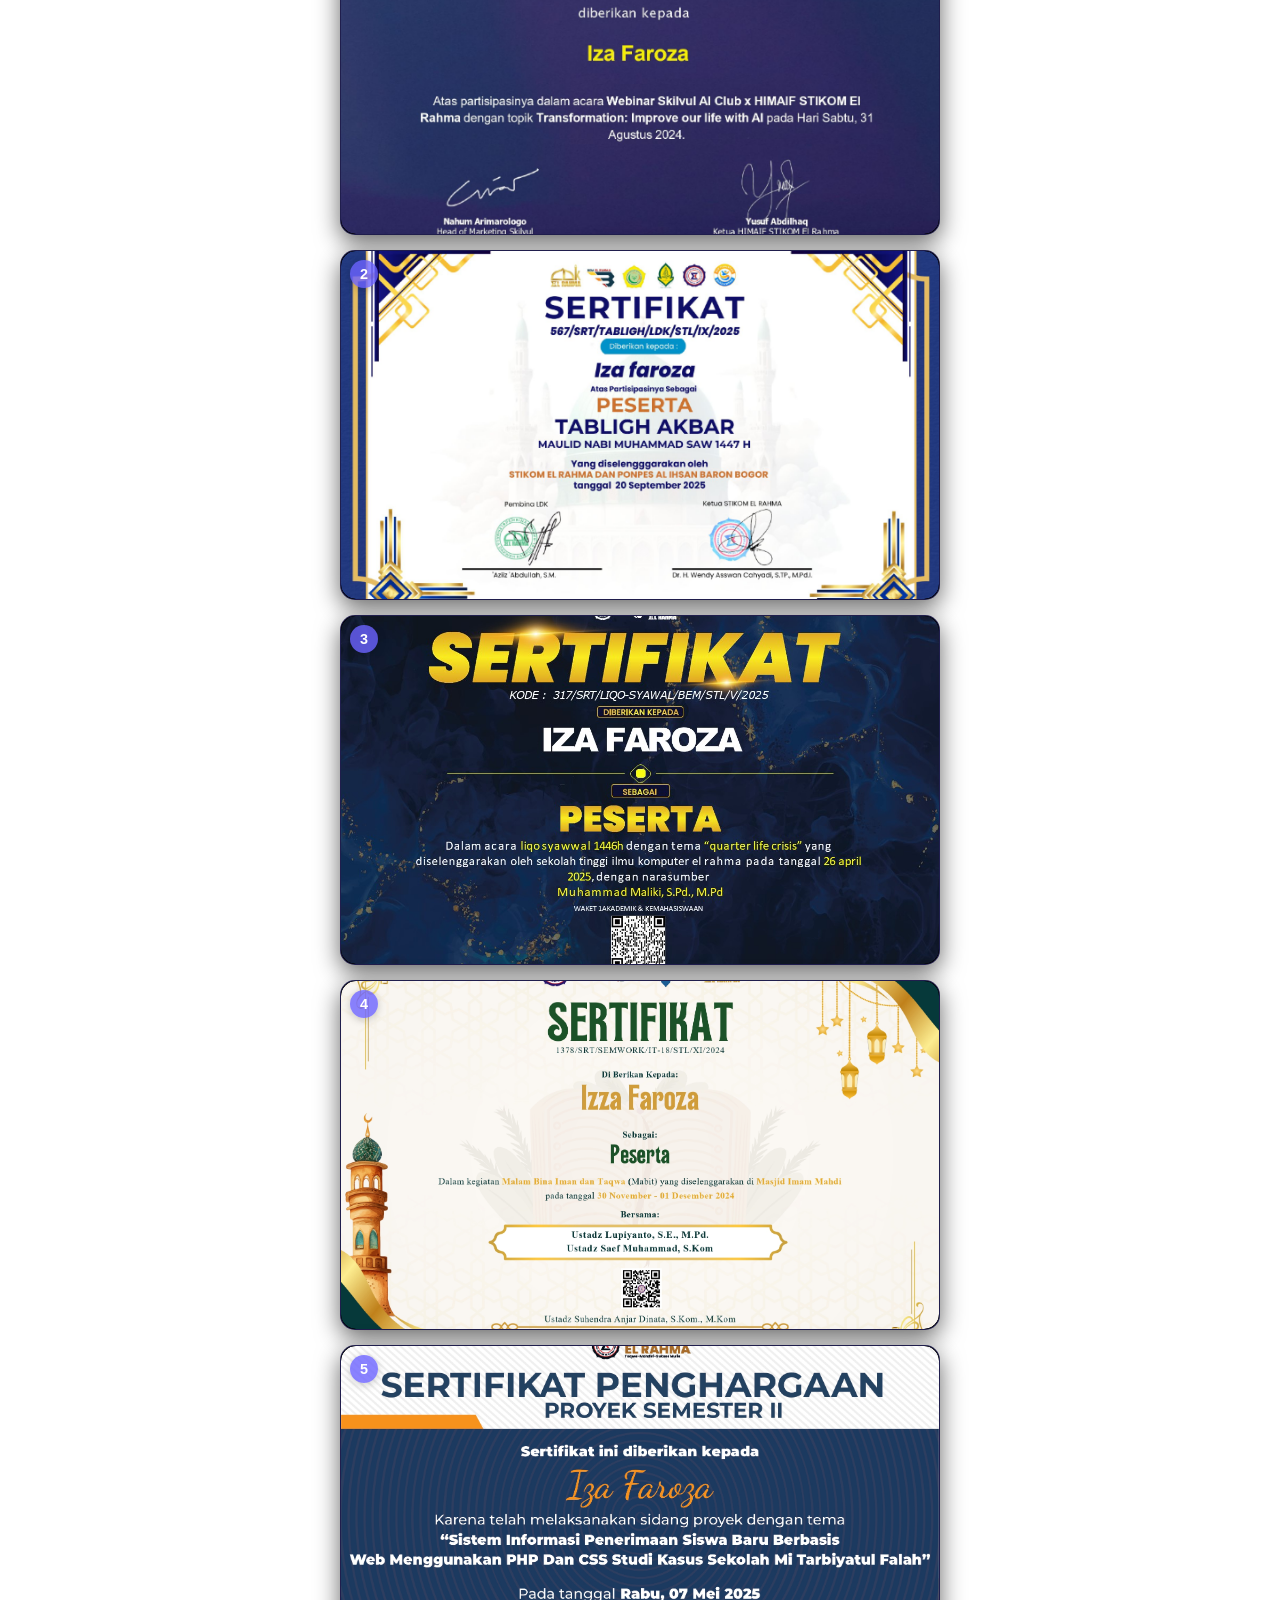
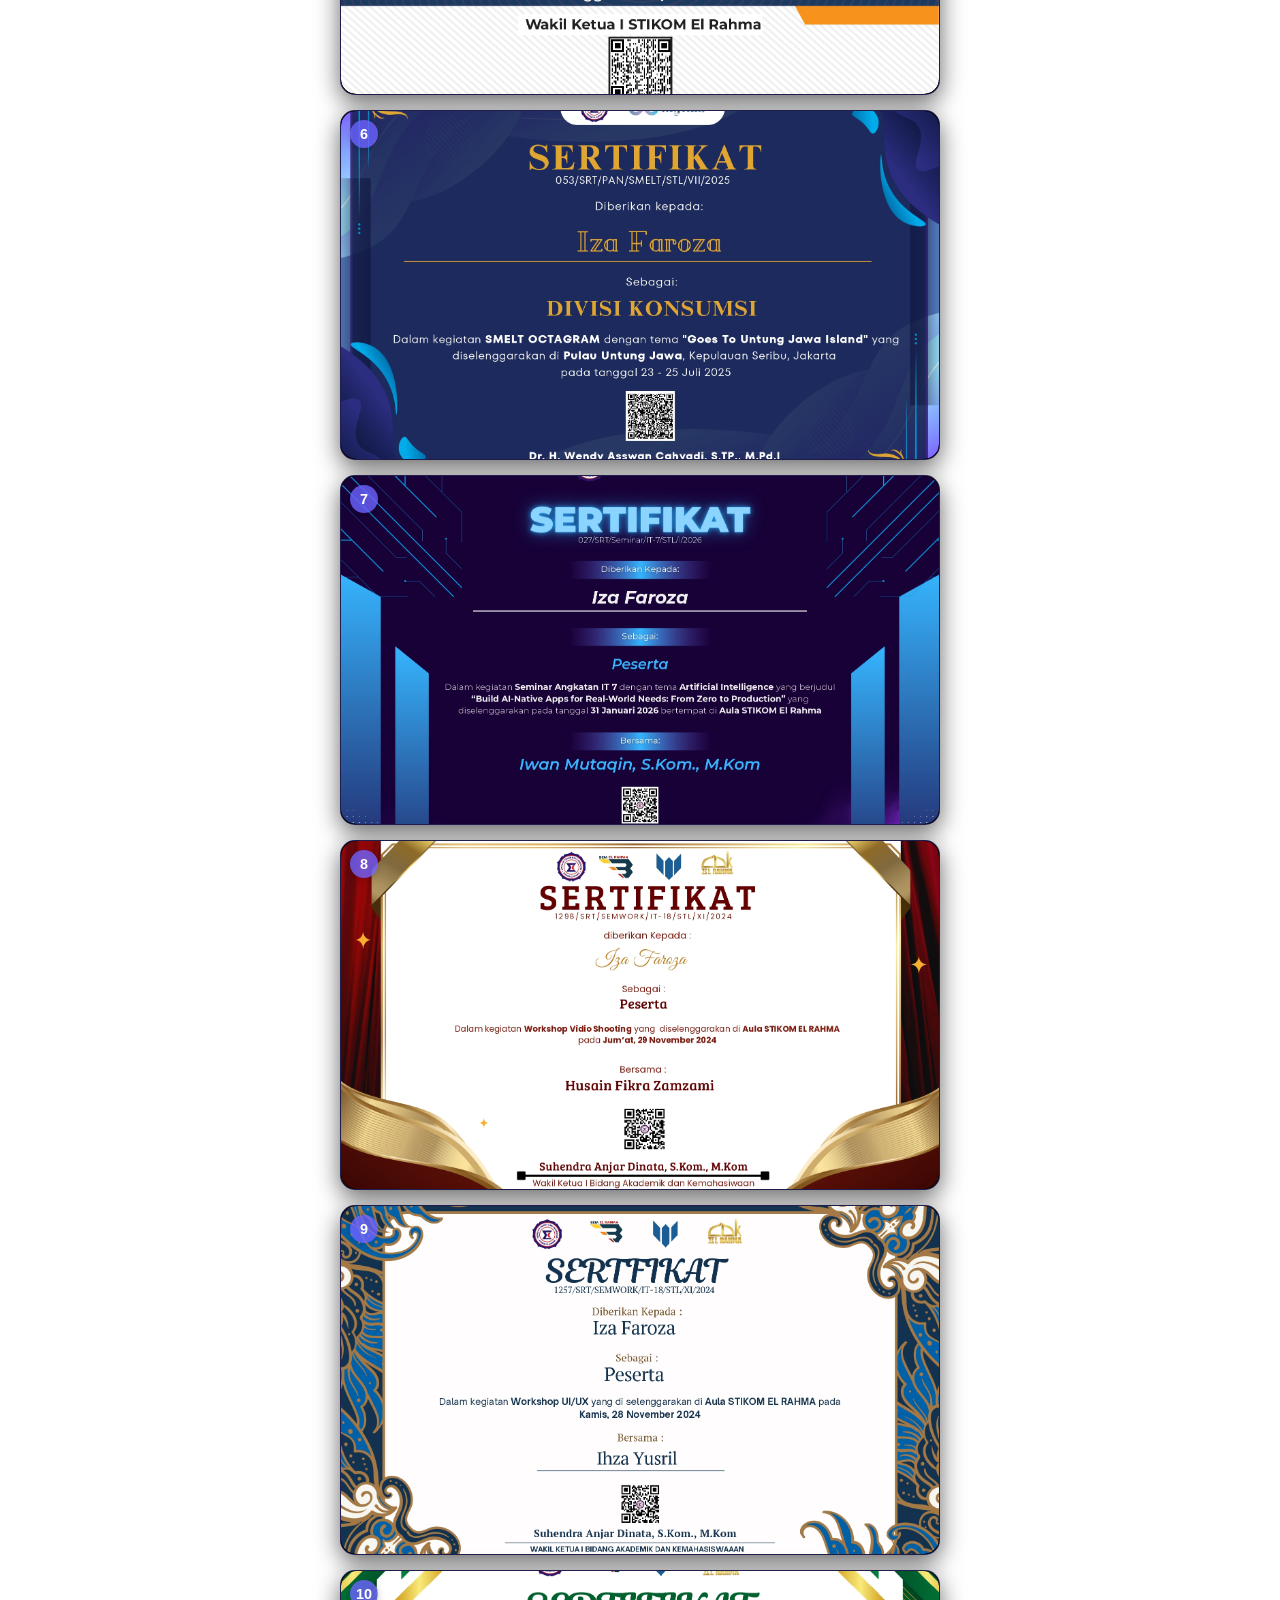
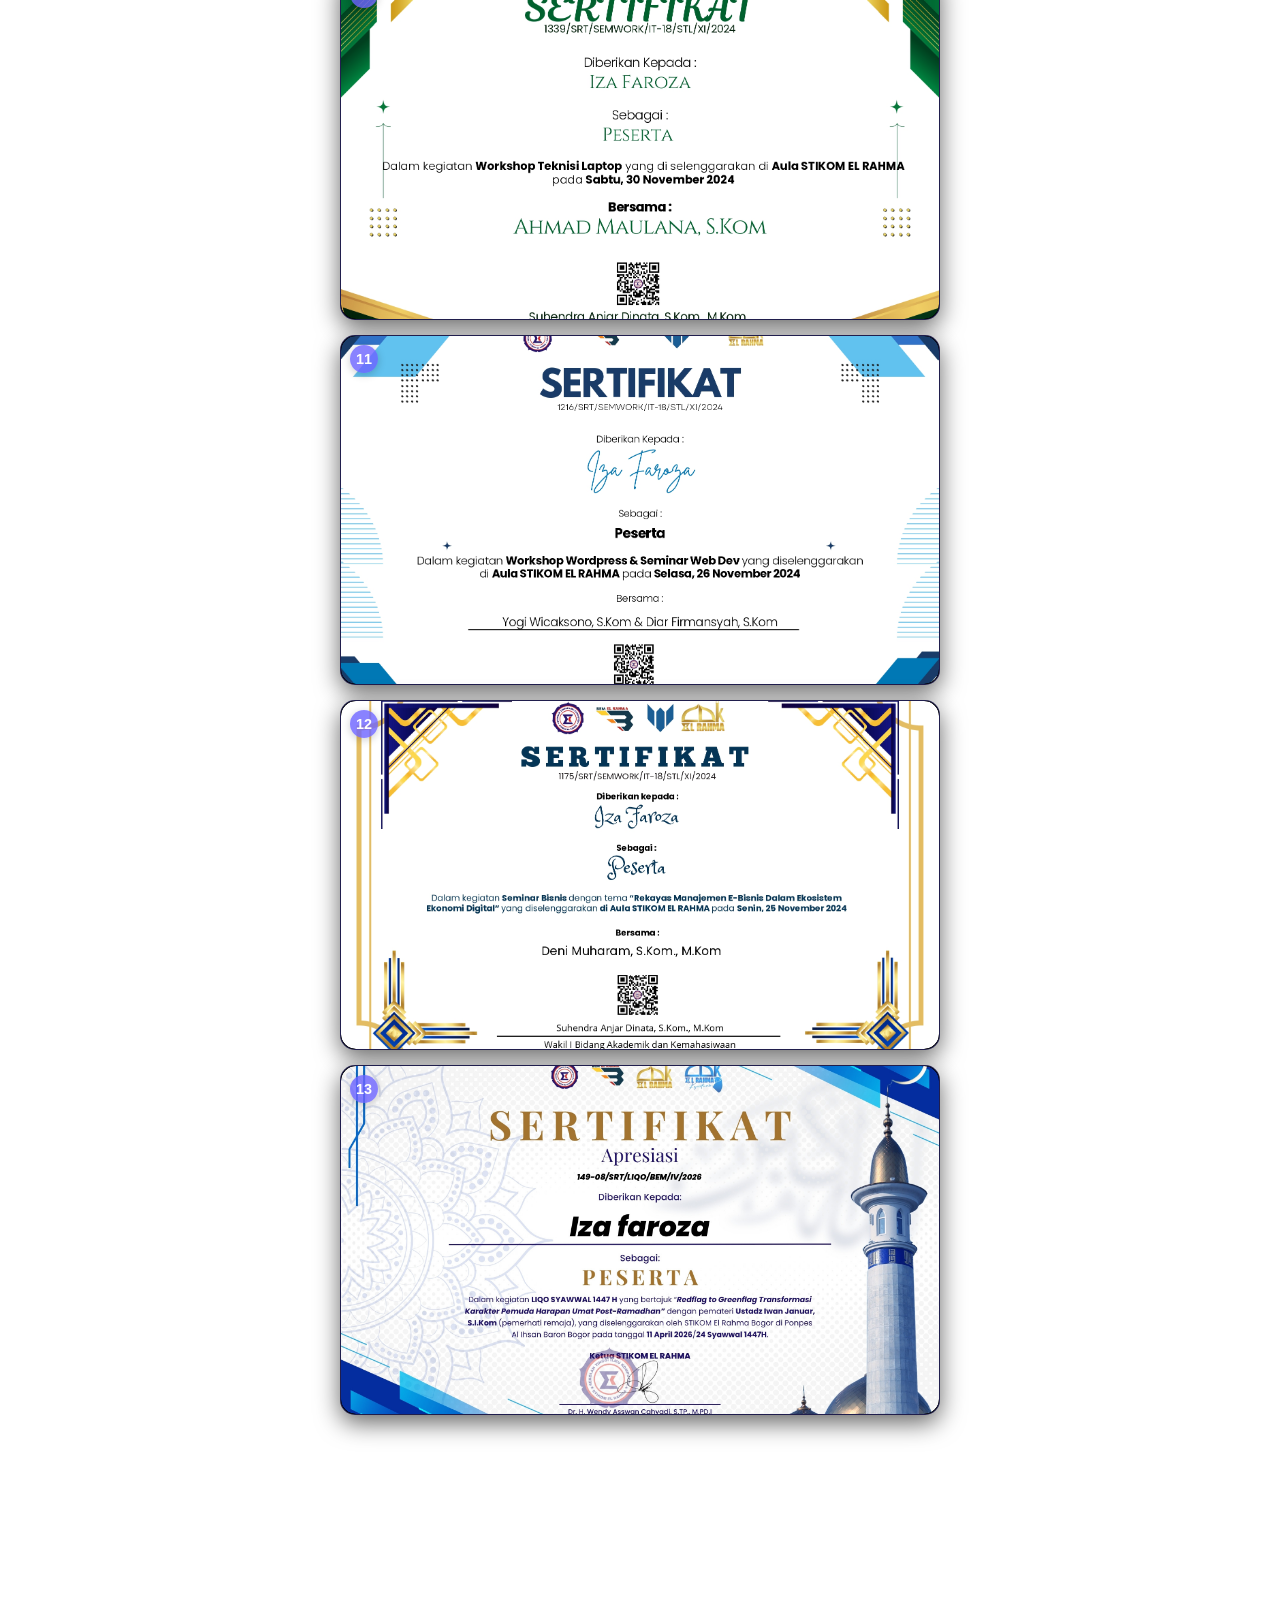
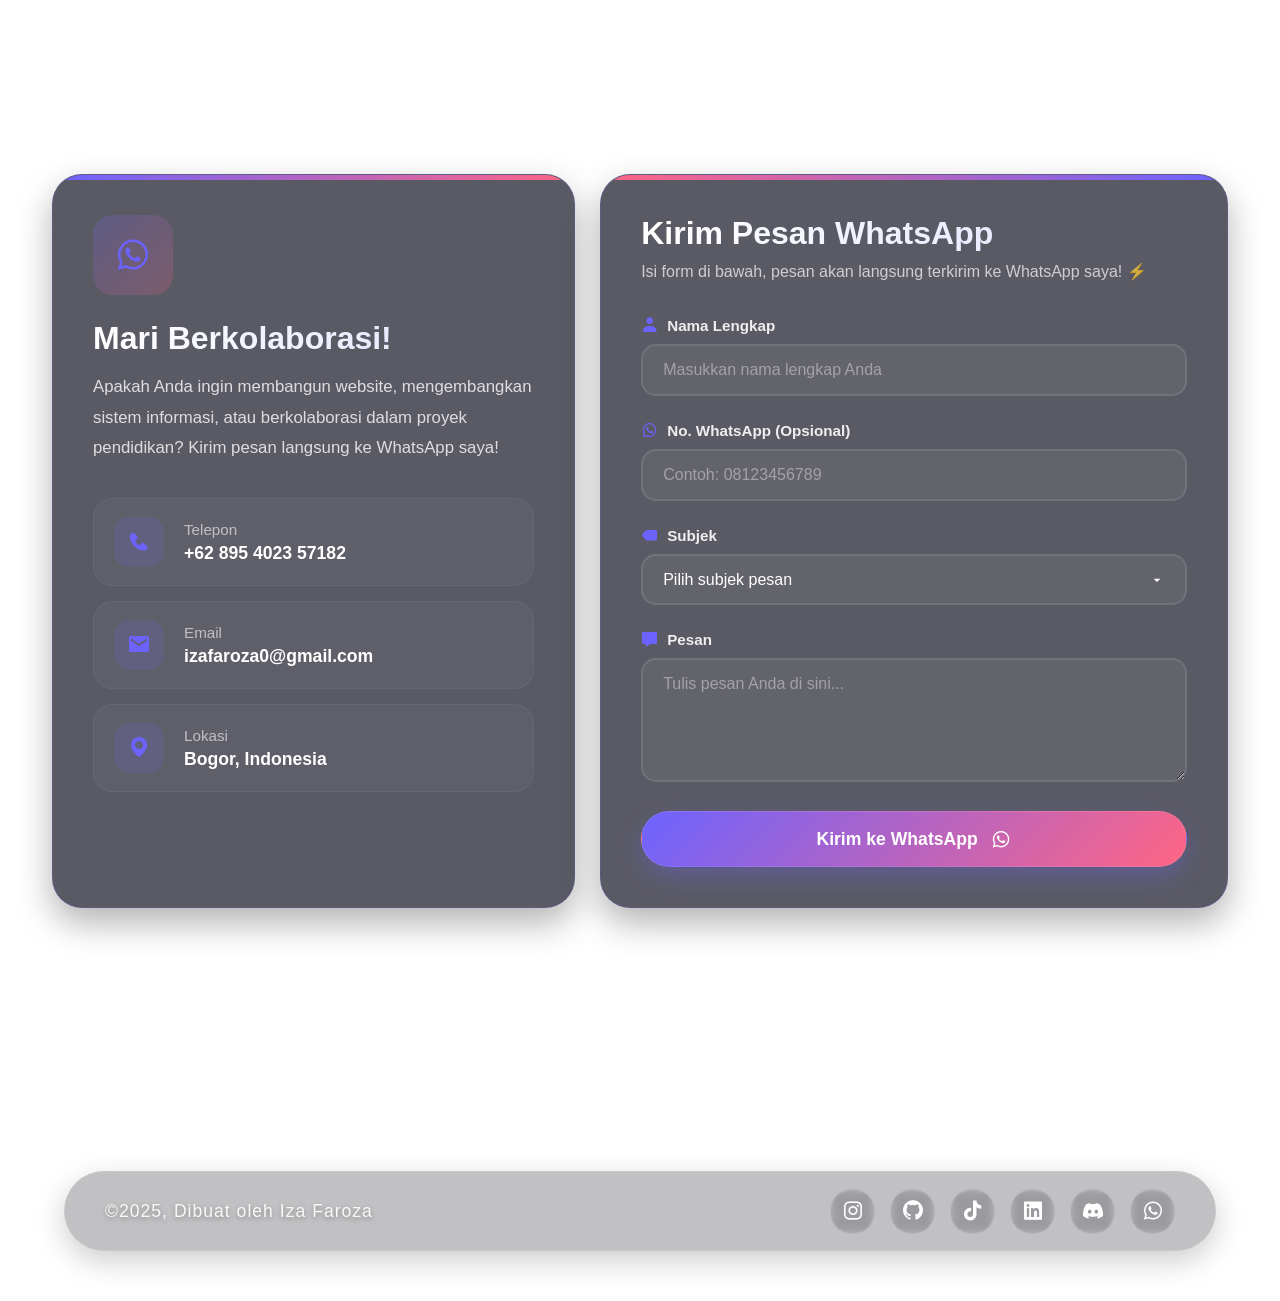
==== commit 8253a92a: "Update image source for Project 4" ====
--- a/index.html
+++ b/index.html
@@ -622,7 +622,7 @@
 
                     <!-- Kartu 4 -->
                     <div class="stack-card">
-                        <img src="4.jpg" alt="Project 4">
+                        <img src="https://github.com/Izfrza/izfrzaporto/blob/main/IMG_20241001_085157_985.jpg" alt="Project 4">
                     </div>
 
                 </div>
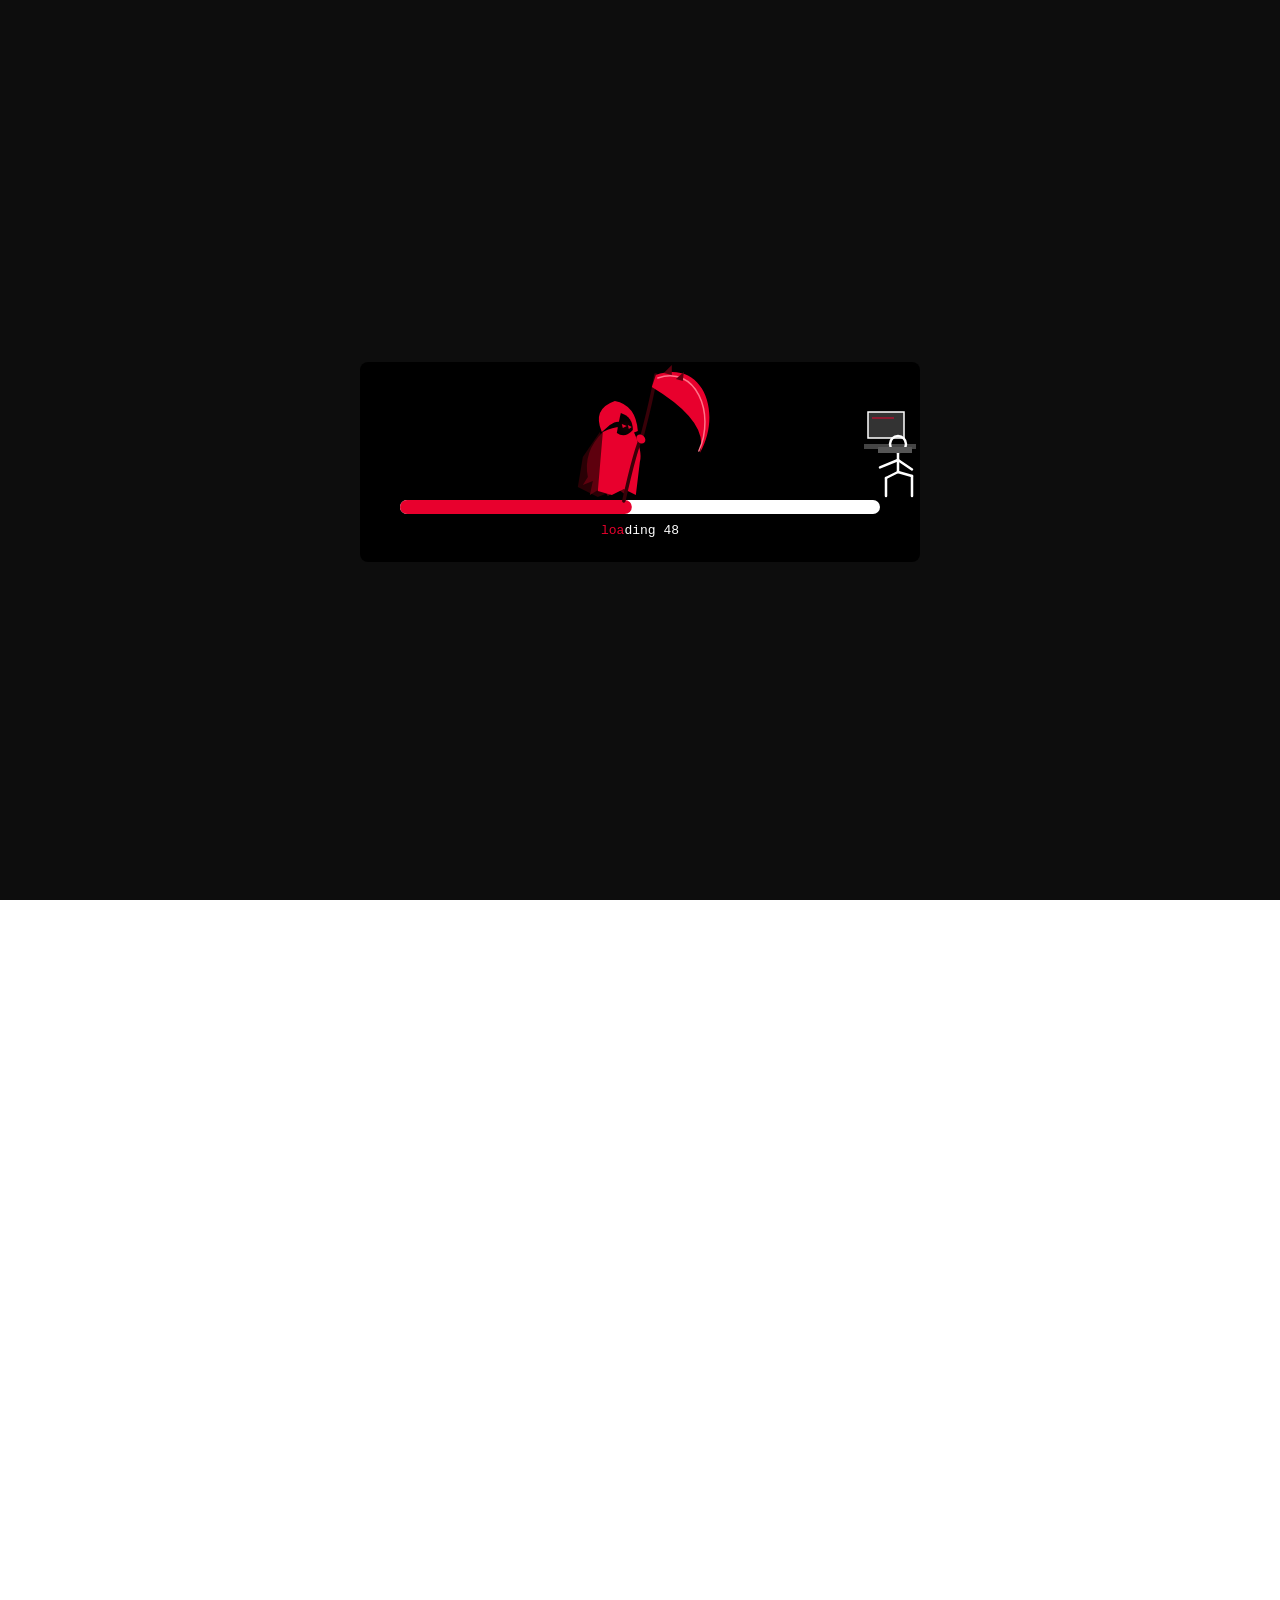
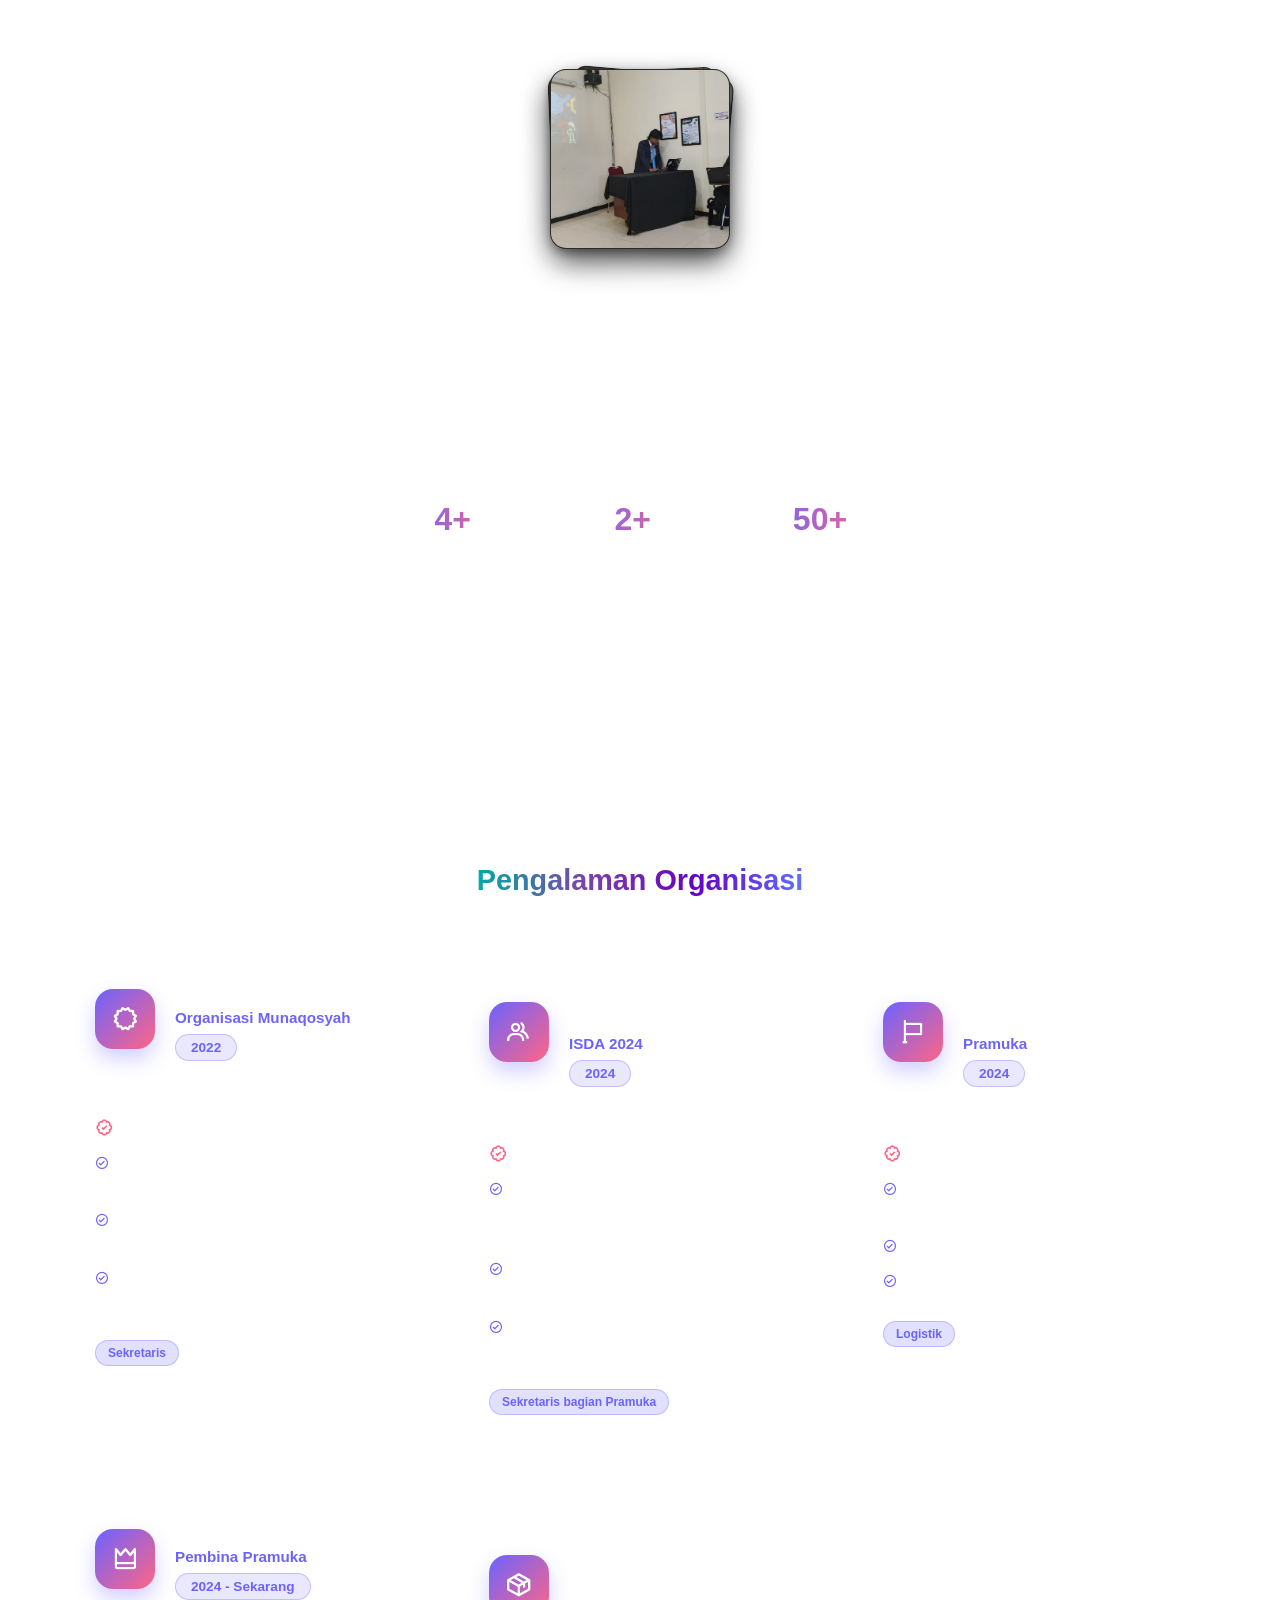
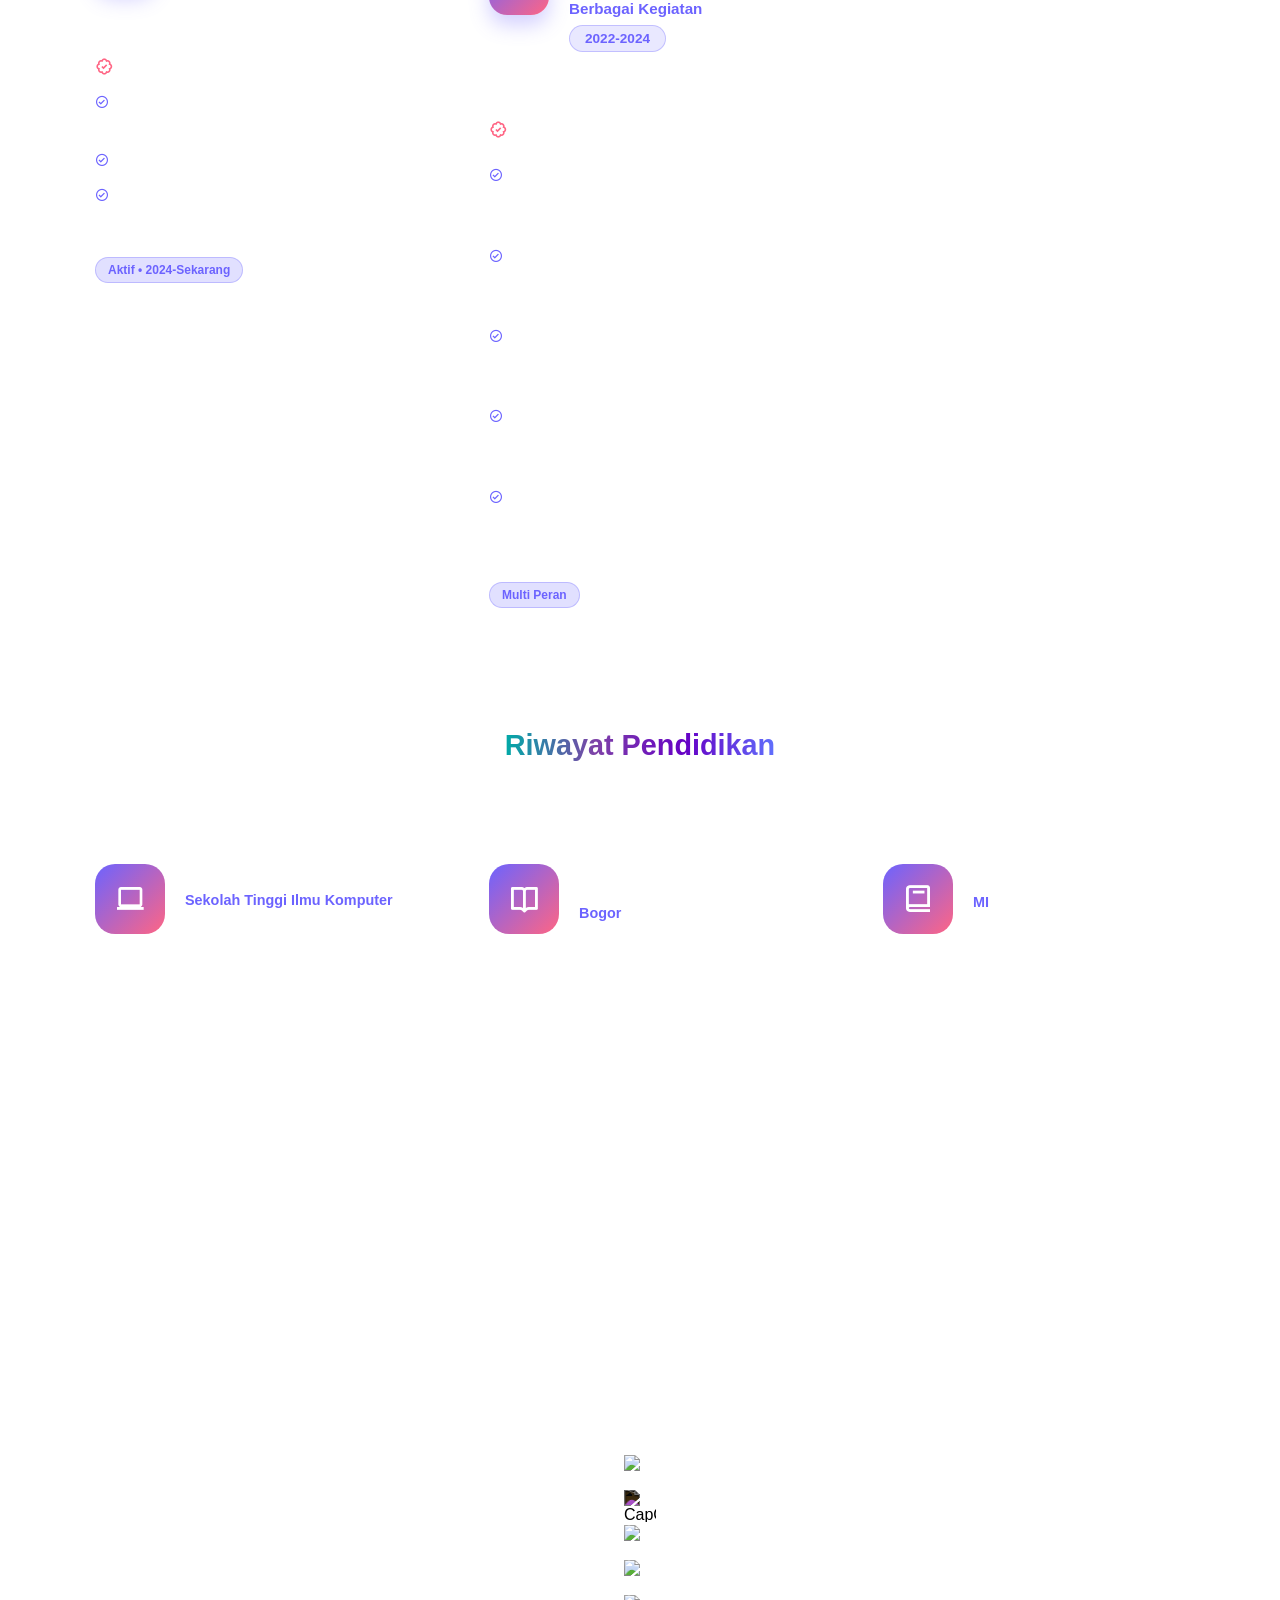
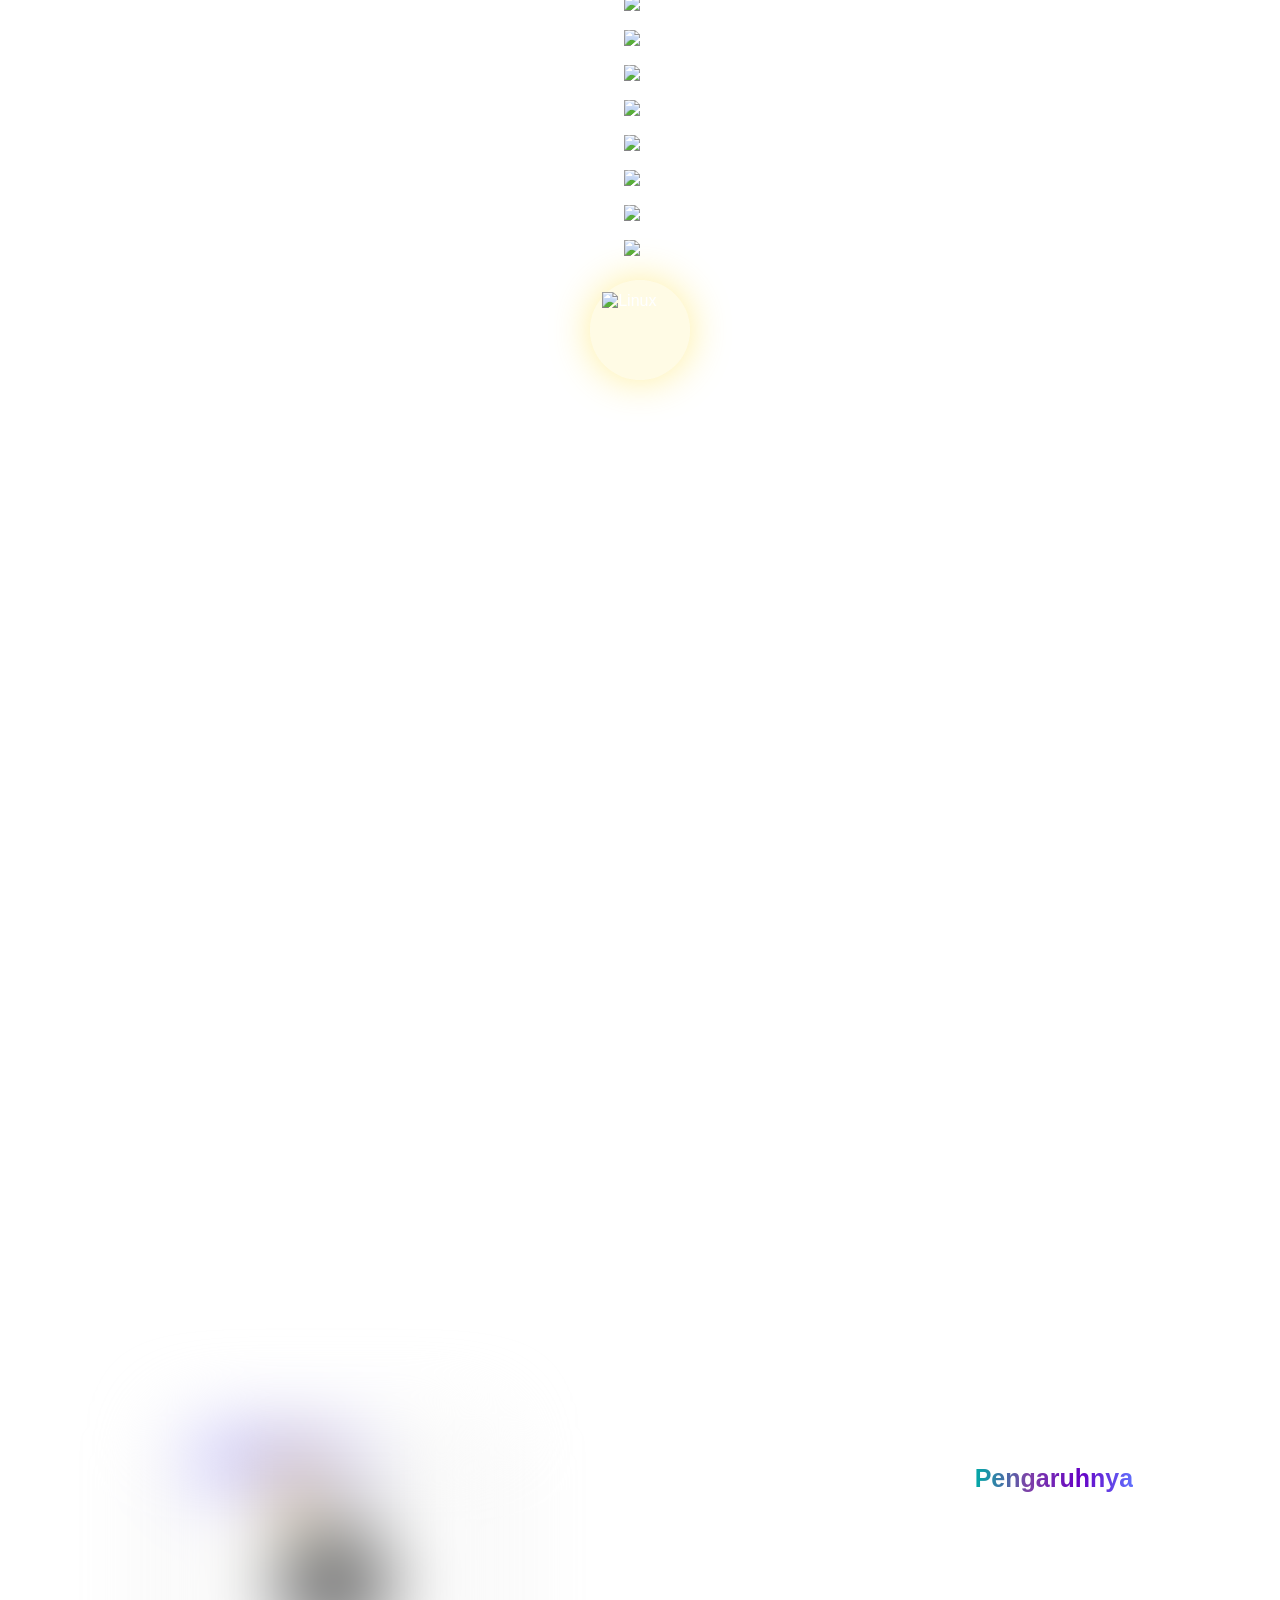
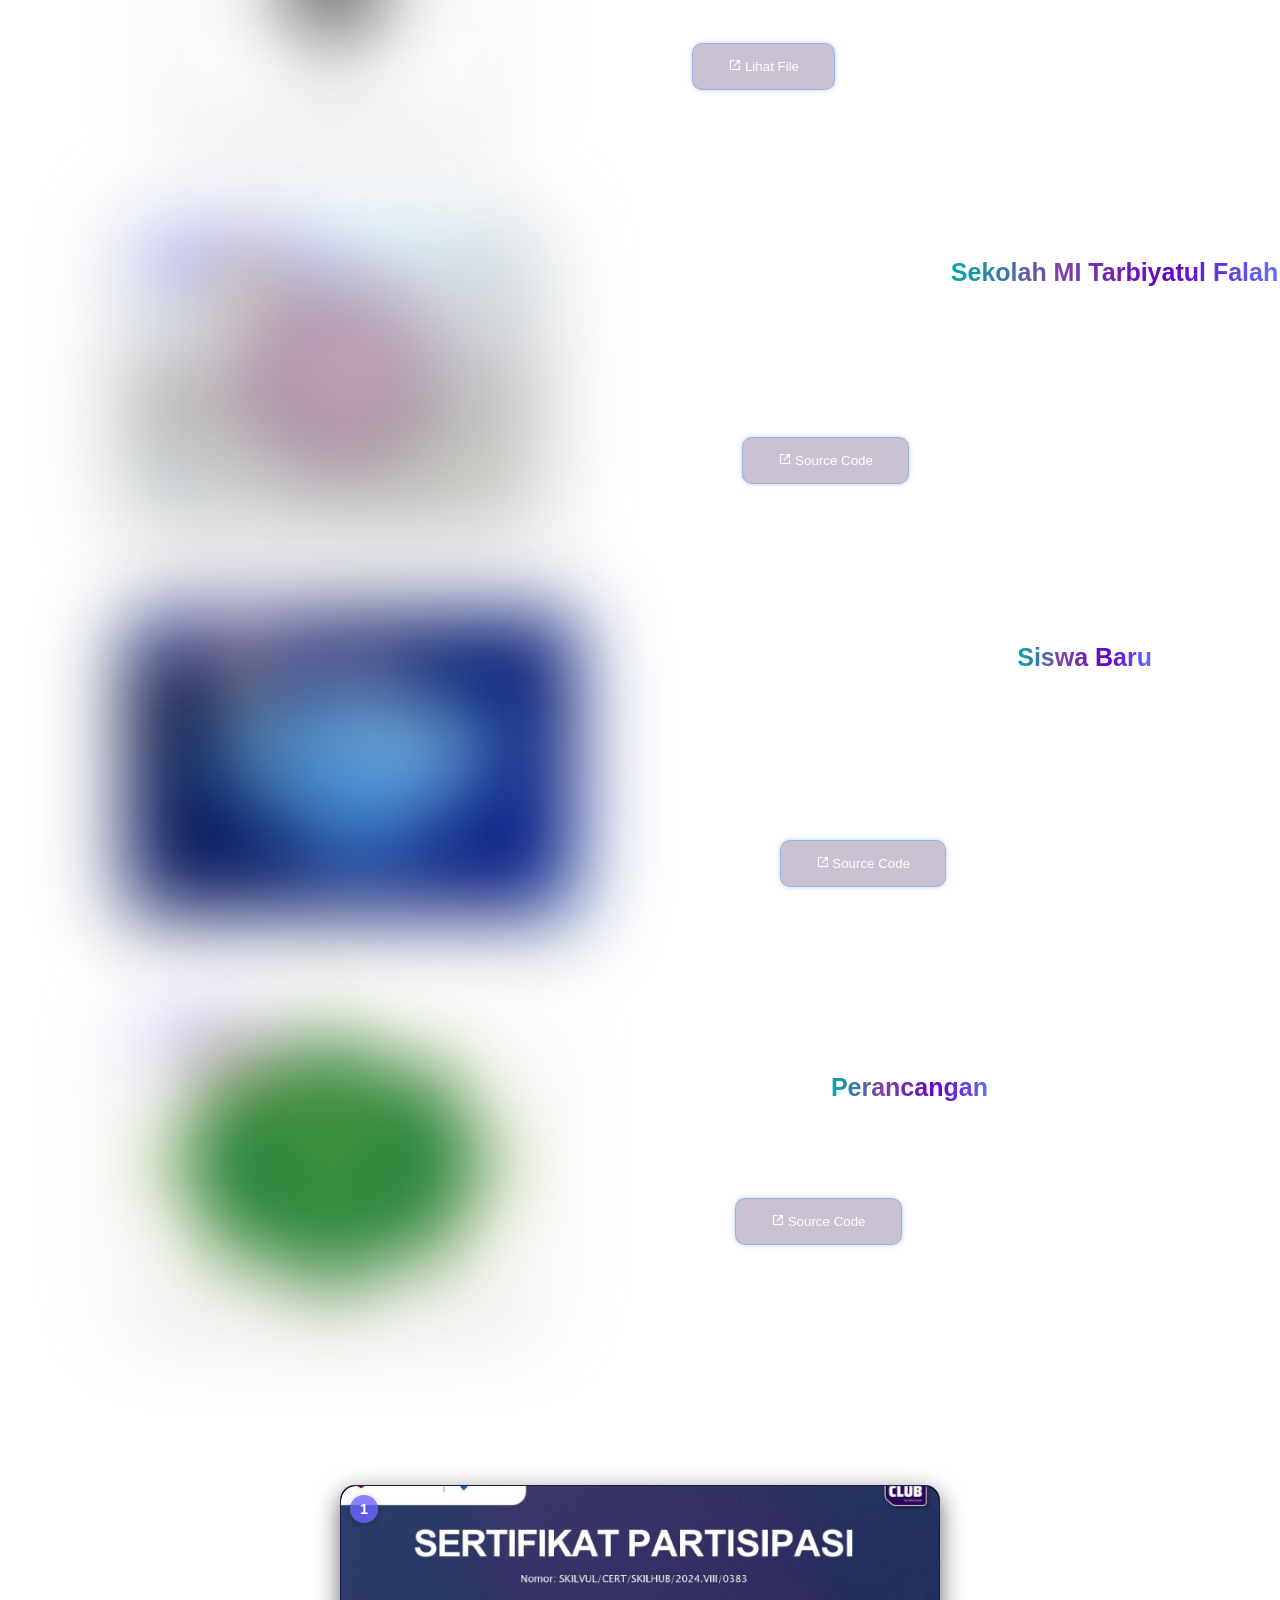
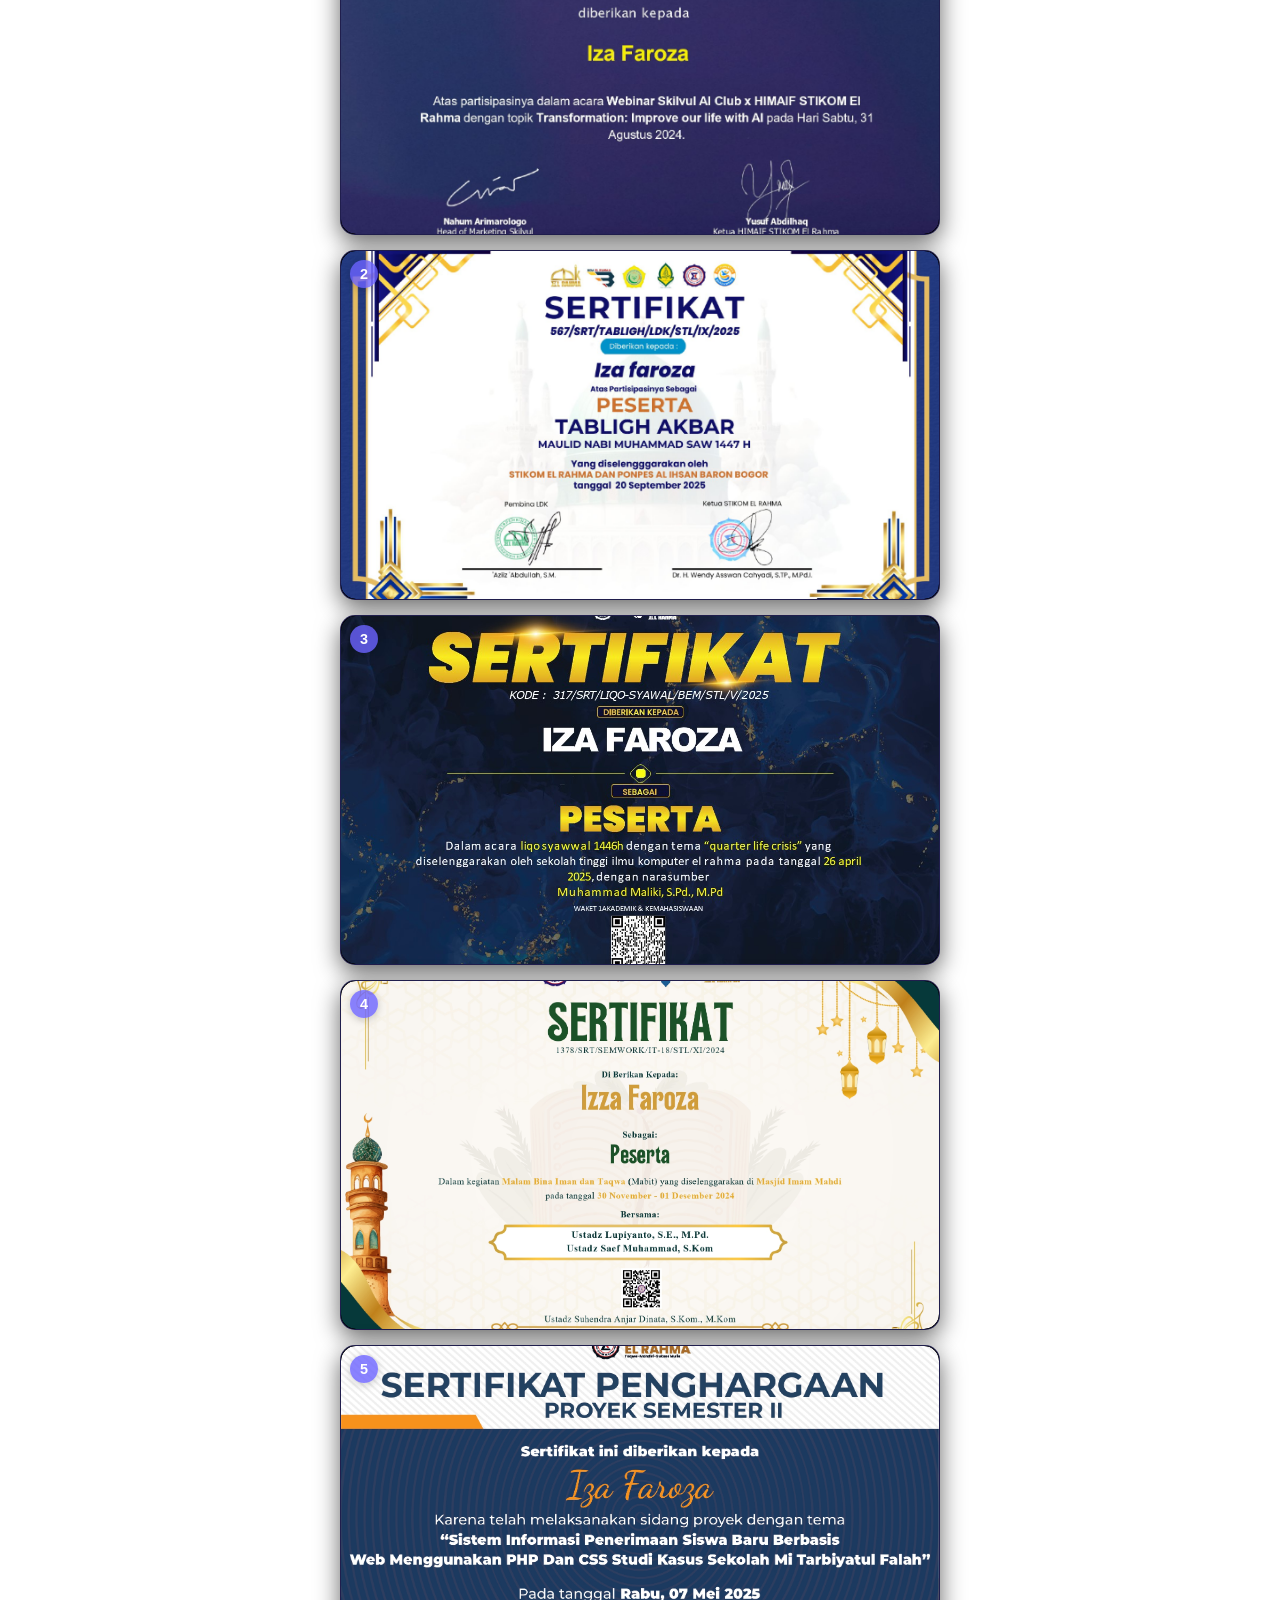
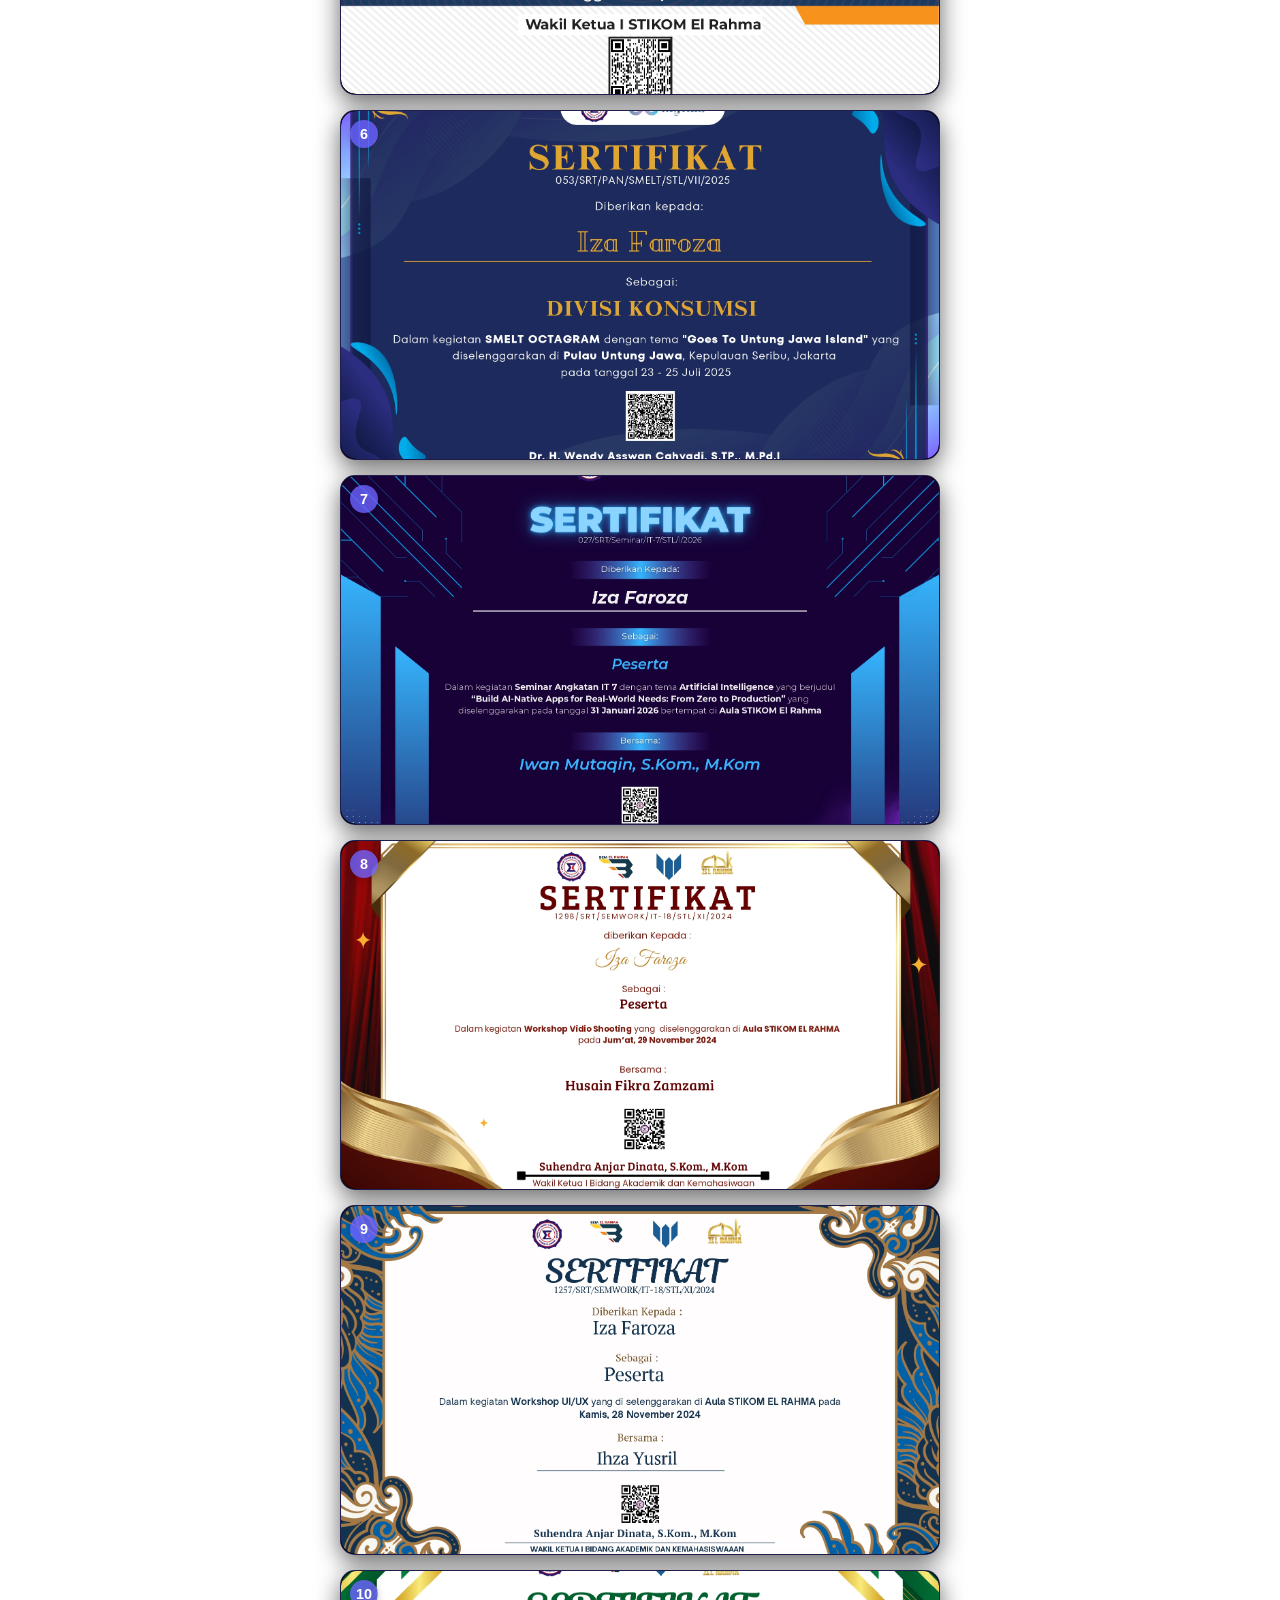
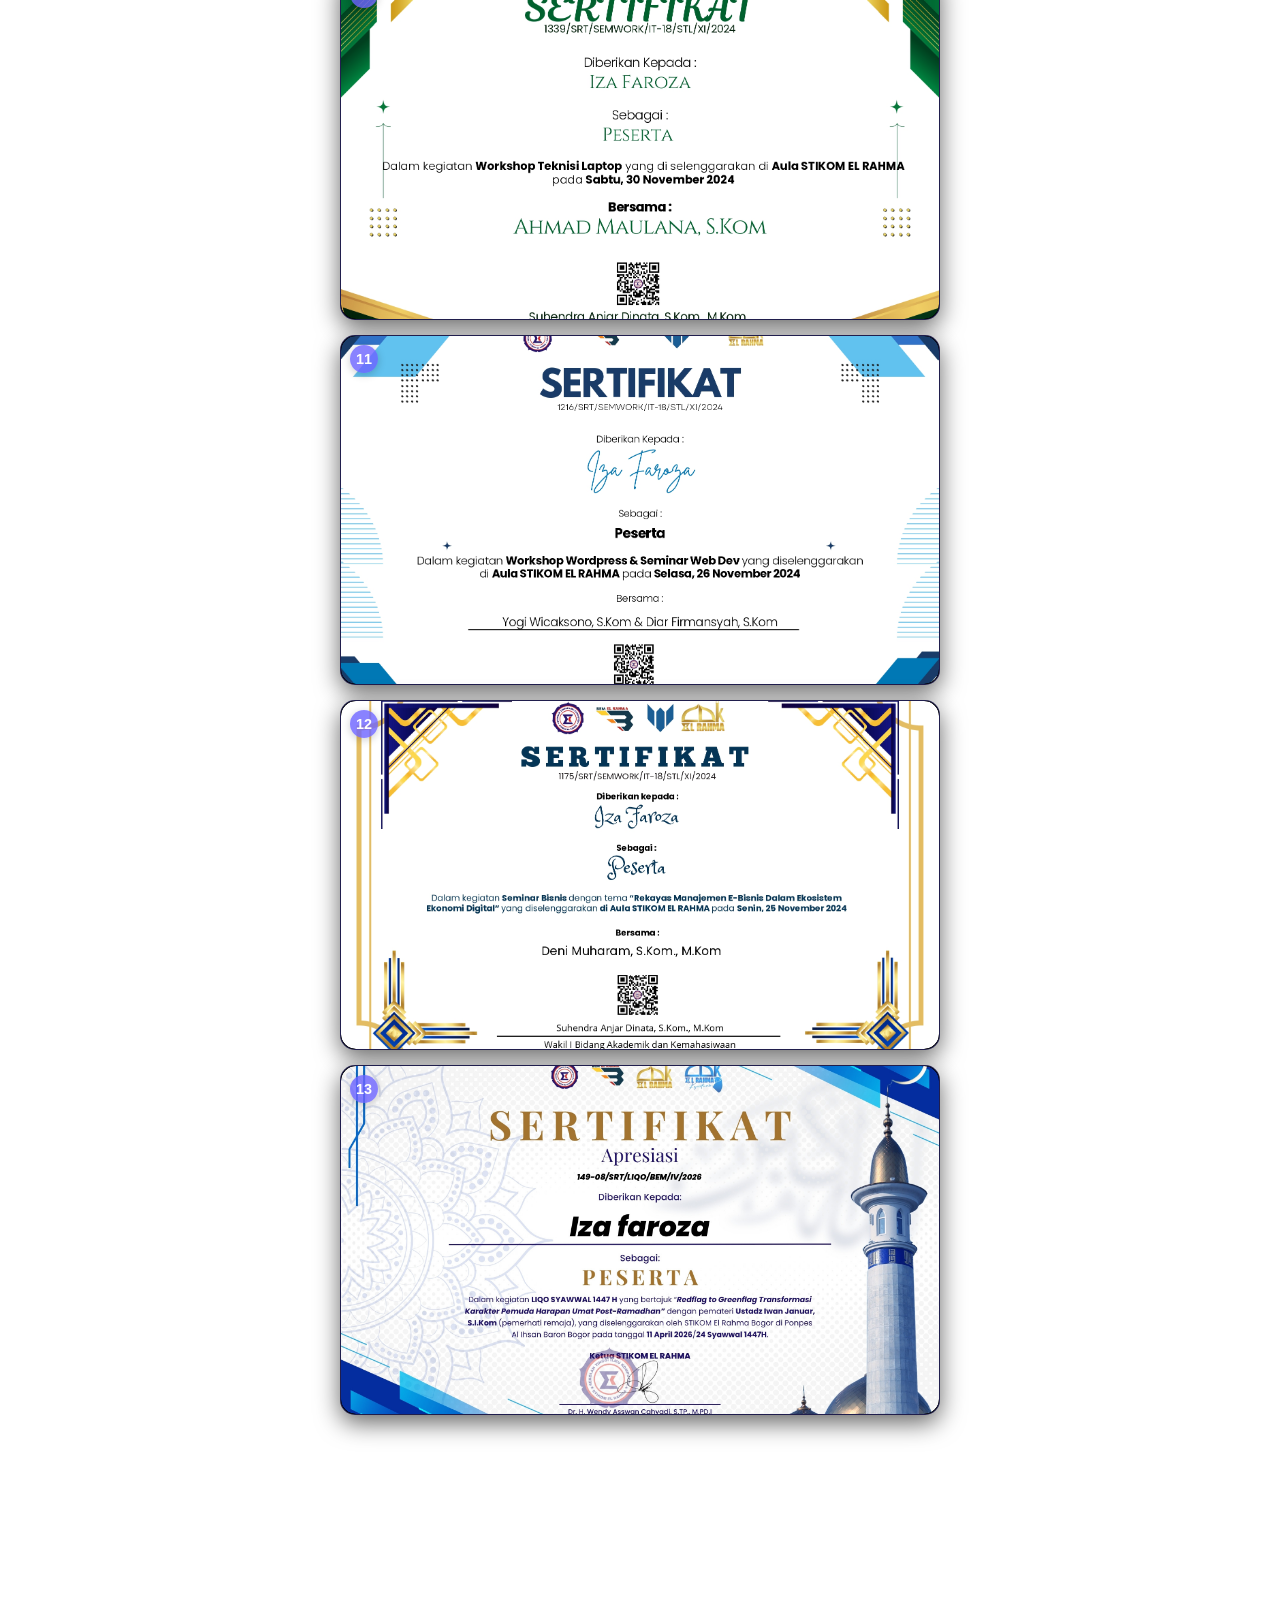
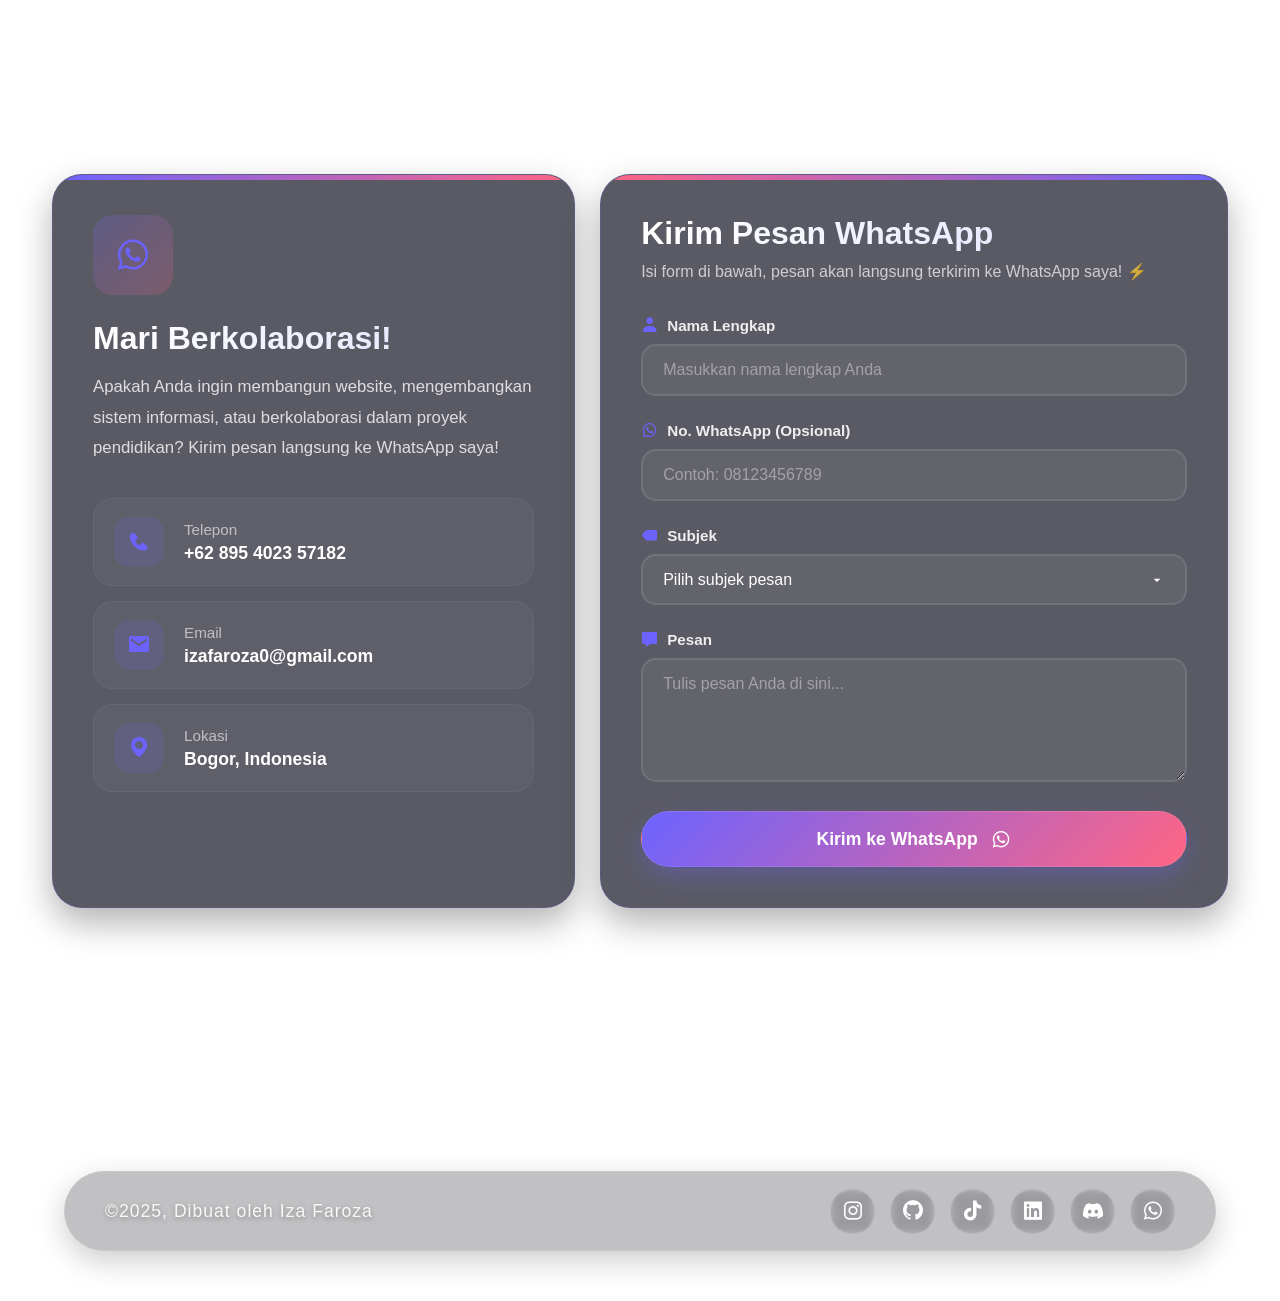
==== commit e94f5811: "Update image source for Project 4 in index.html" ====
--- a/index.html
+++ b/index.html
@@ -622,7 +622,7 @@
 
                     <!-- Kartu 4 -->
                     <div class="stack-card">
-                        <img src="https://github.com/Izfrza/izfrzaporto/blob/main/IMG_20241001_085157_985.jpg" alt="Project 4">
+                        <img src="9.jpg" alt="Project 4">
                     </div>
 
                 </div>
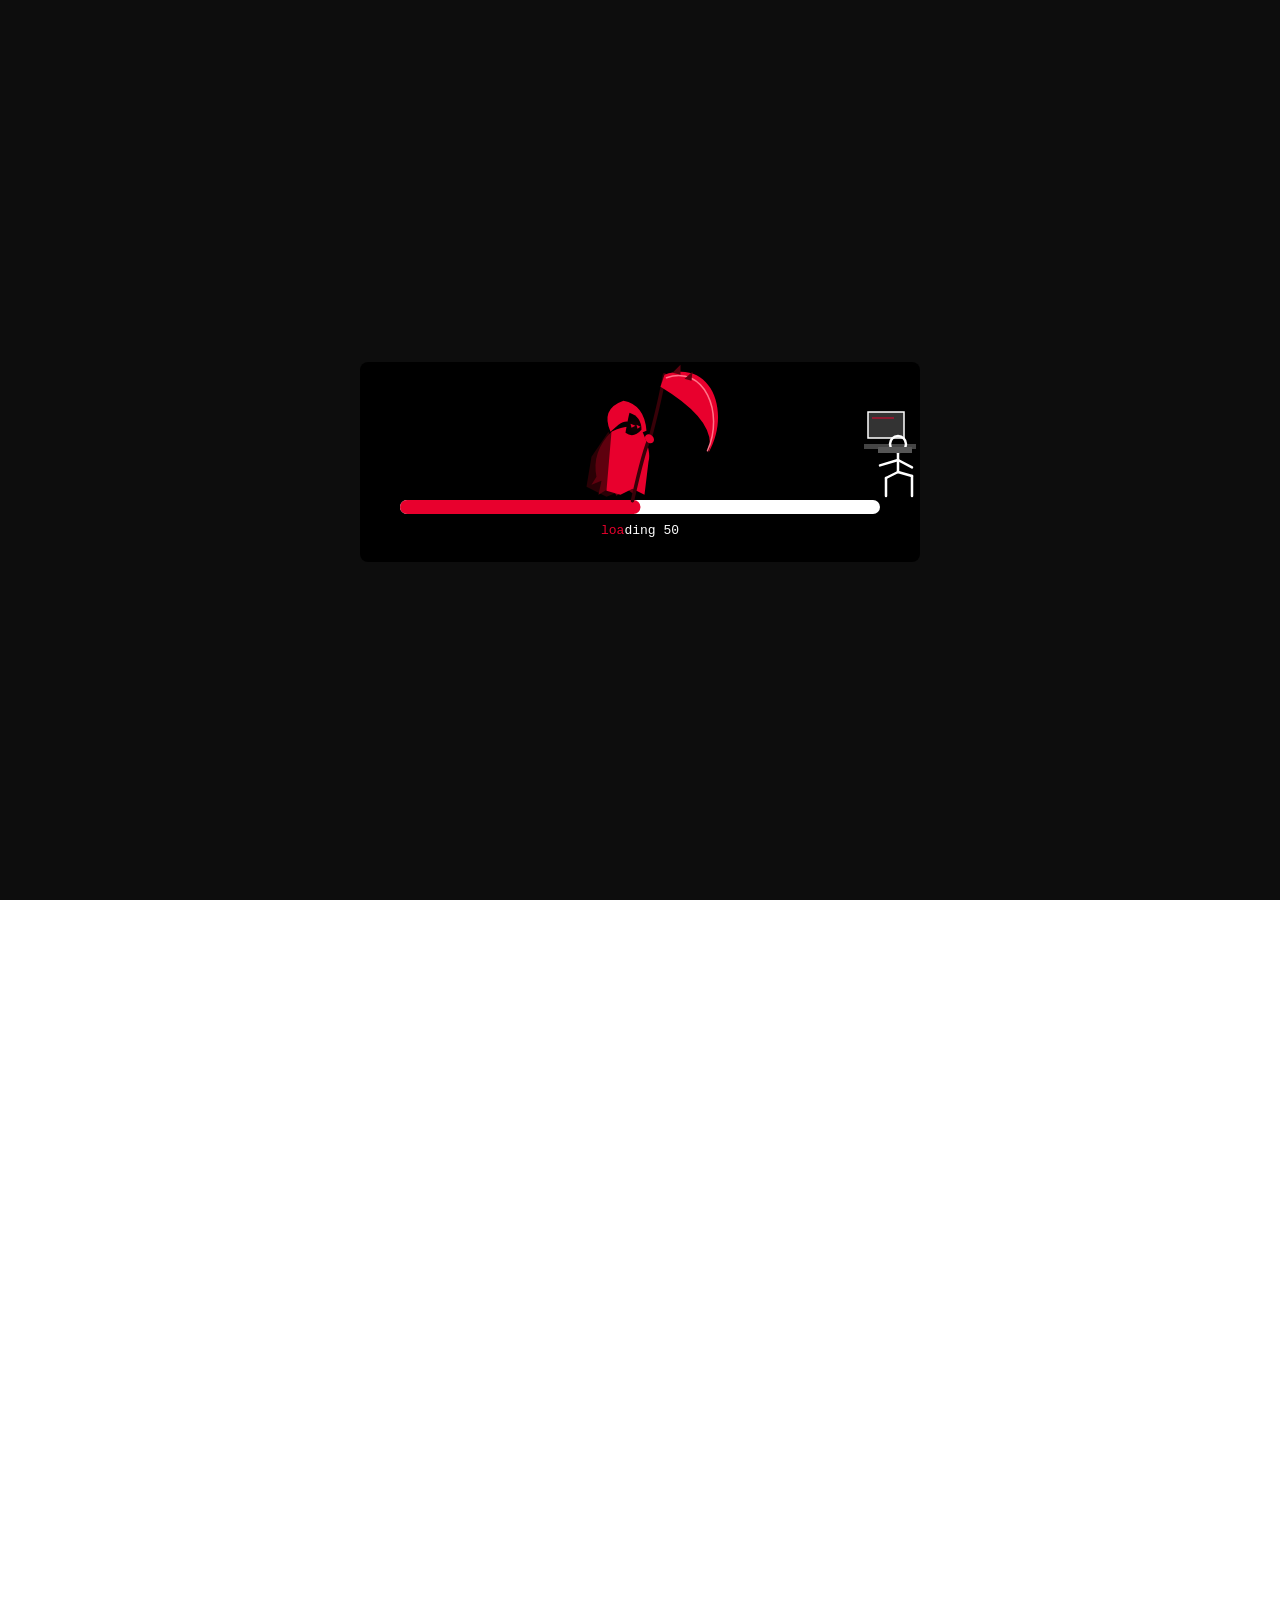
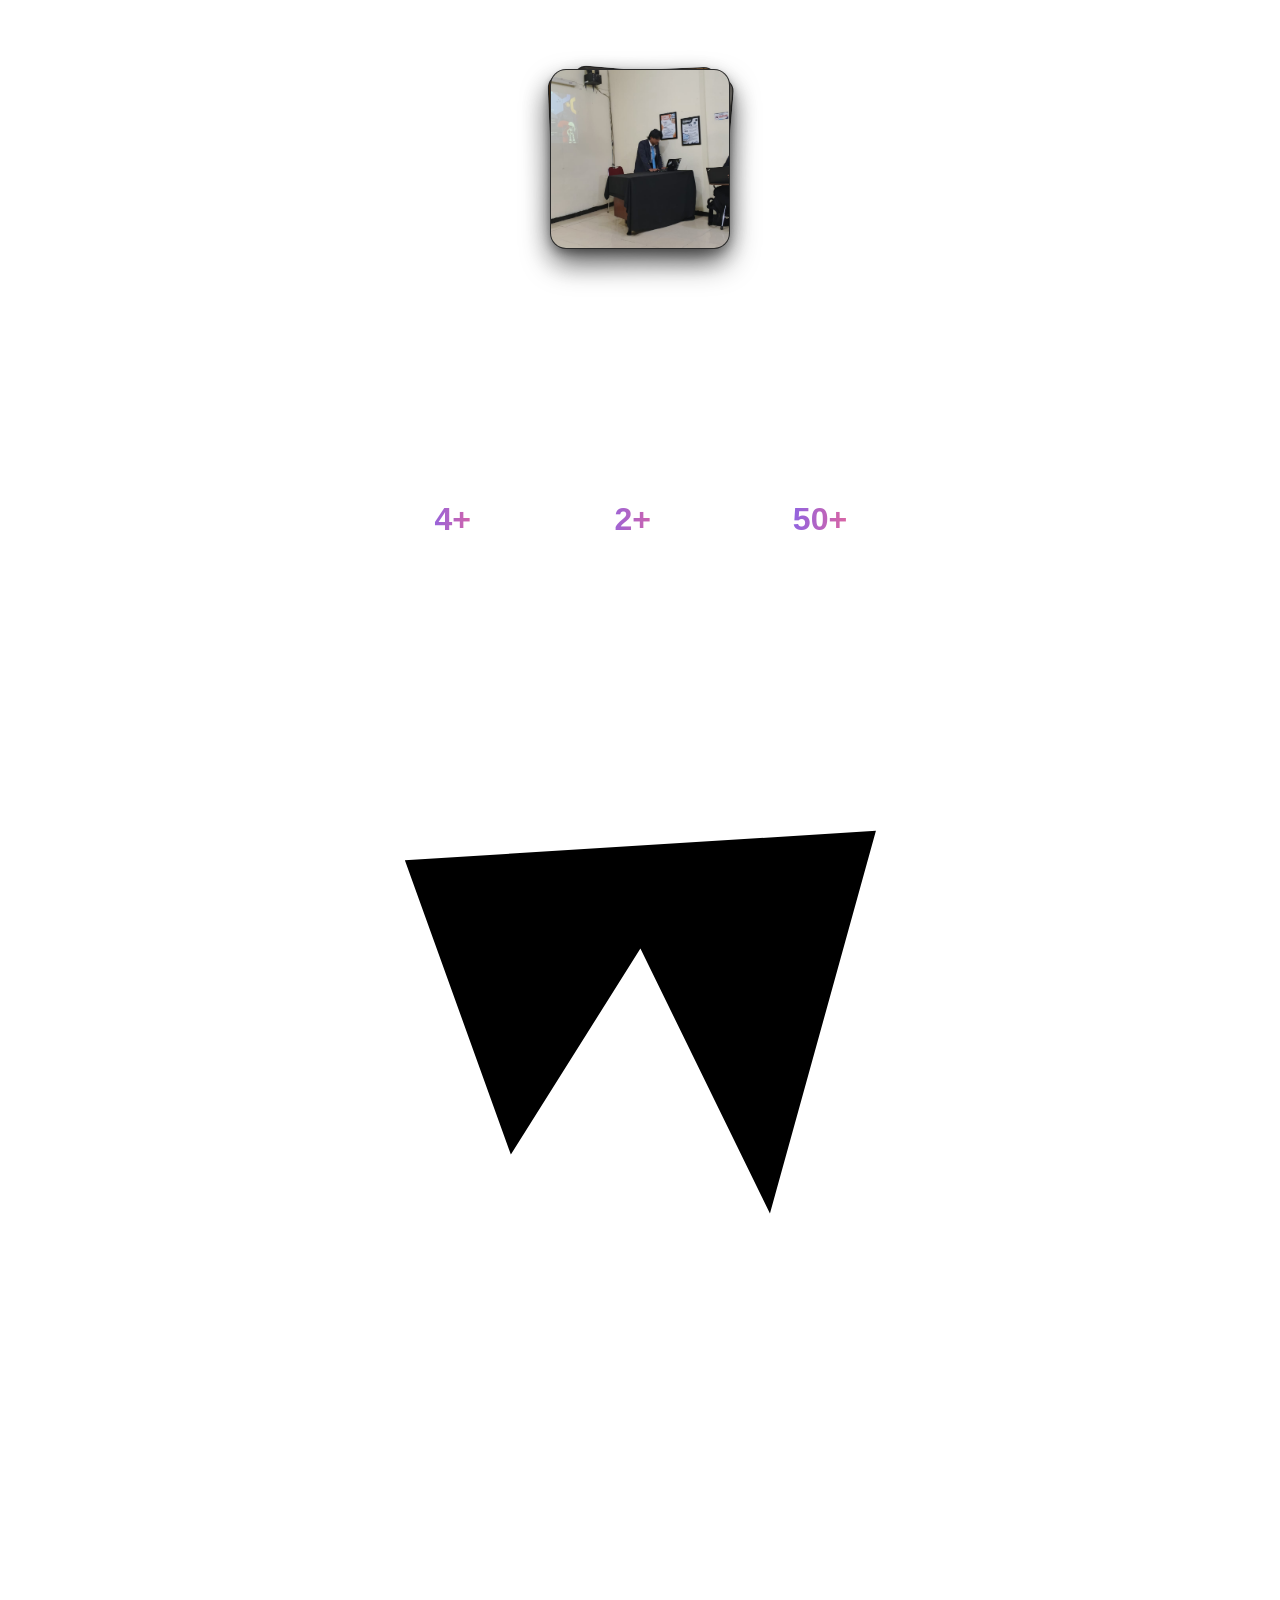
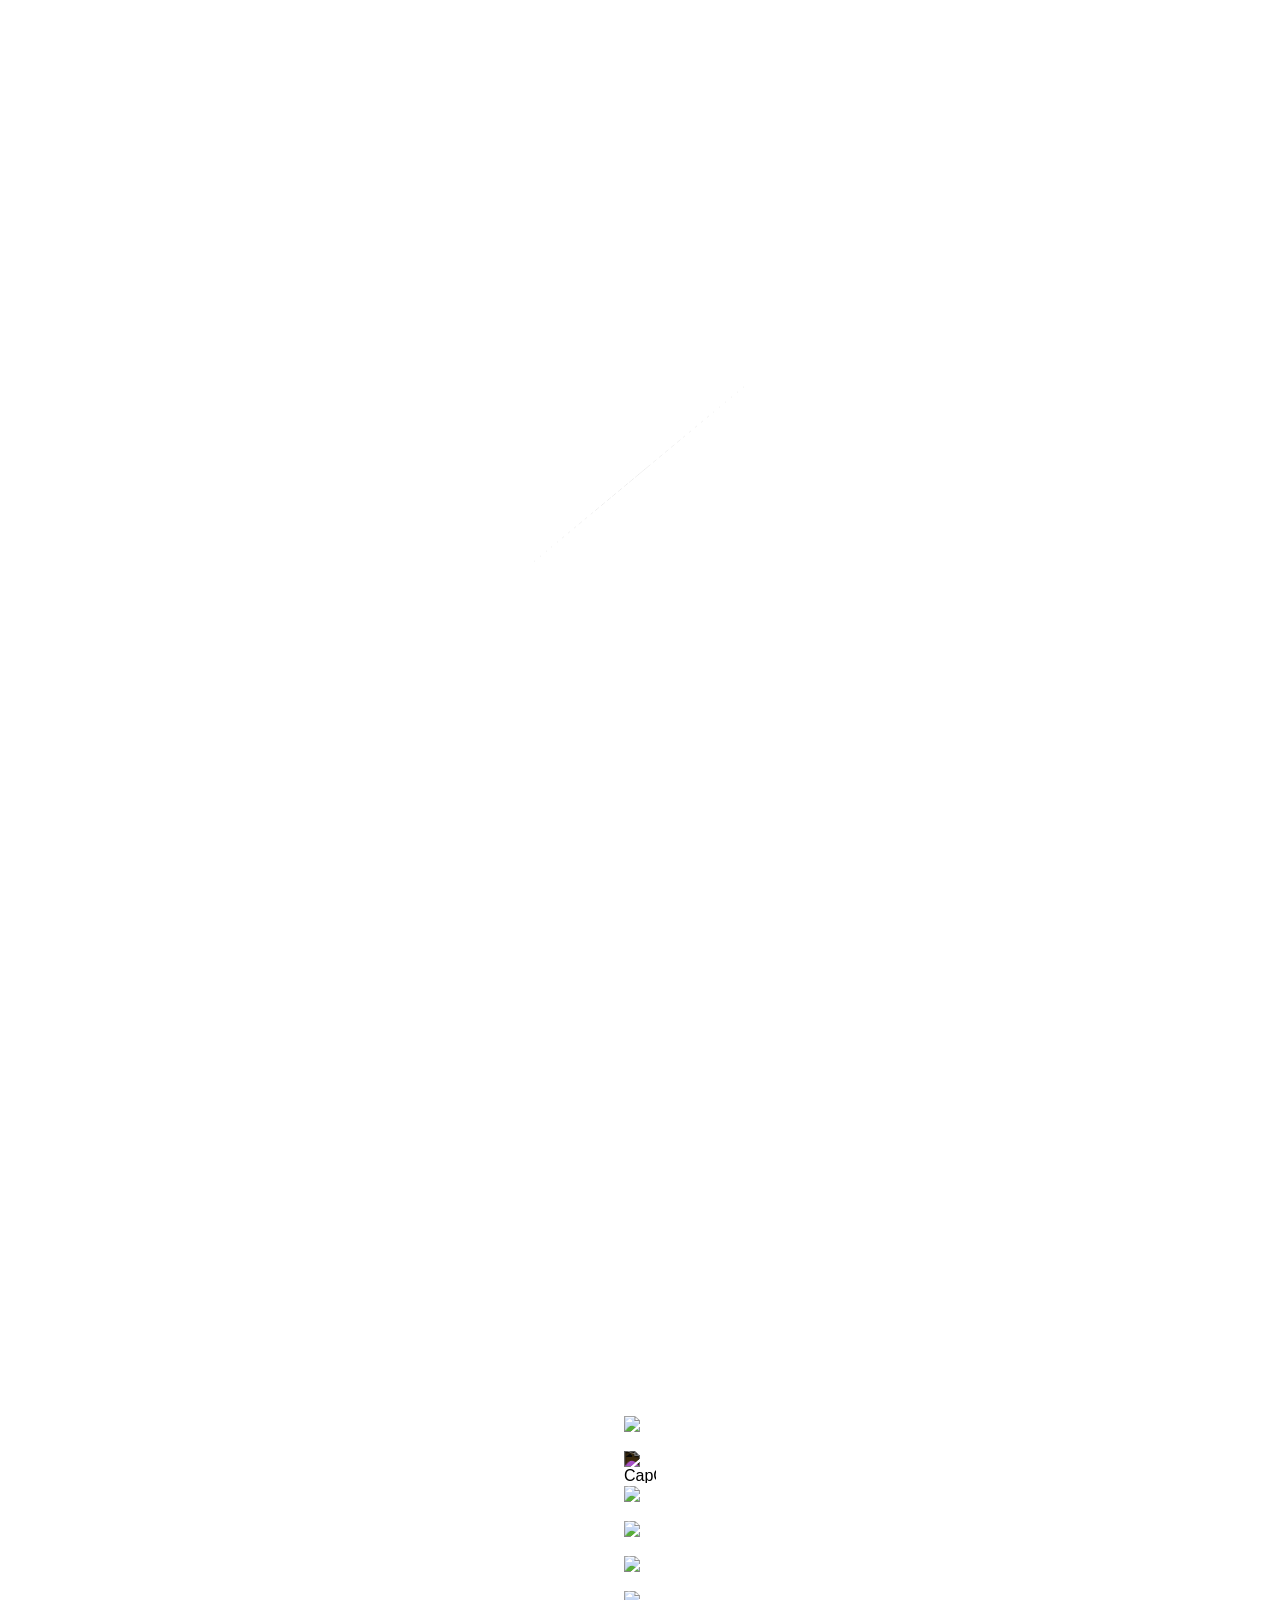
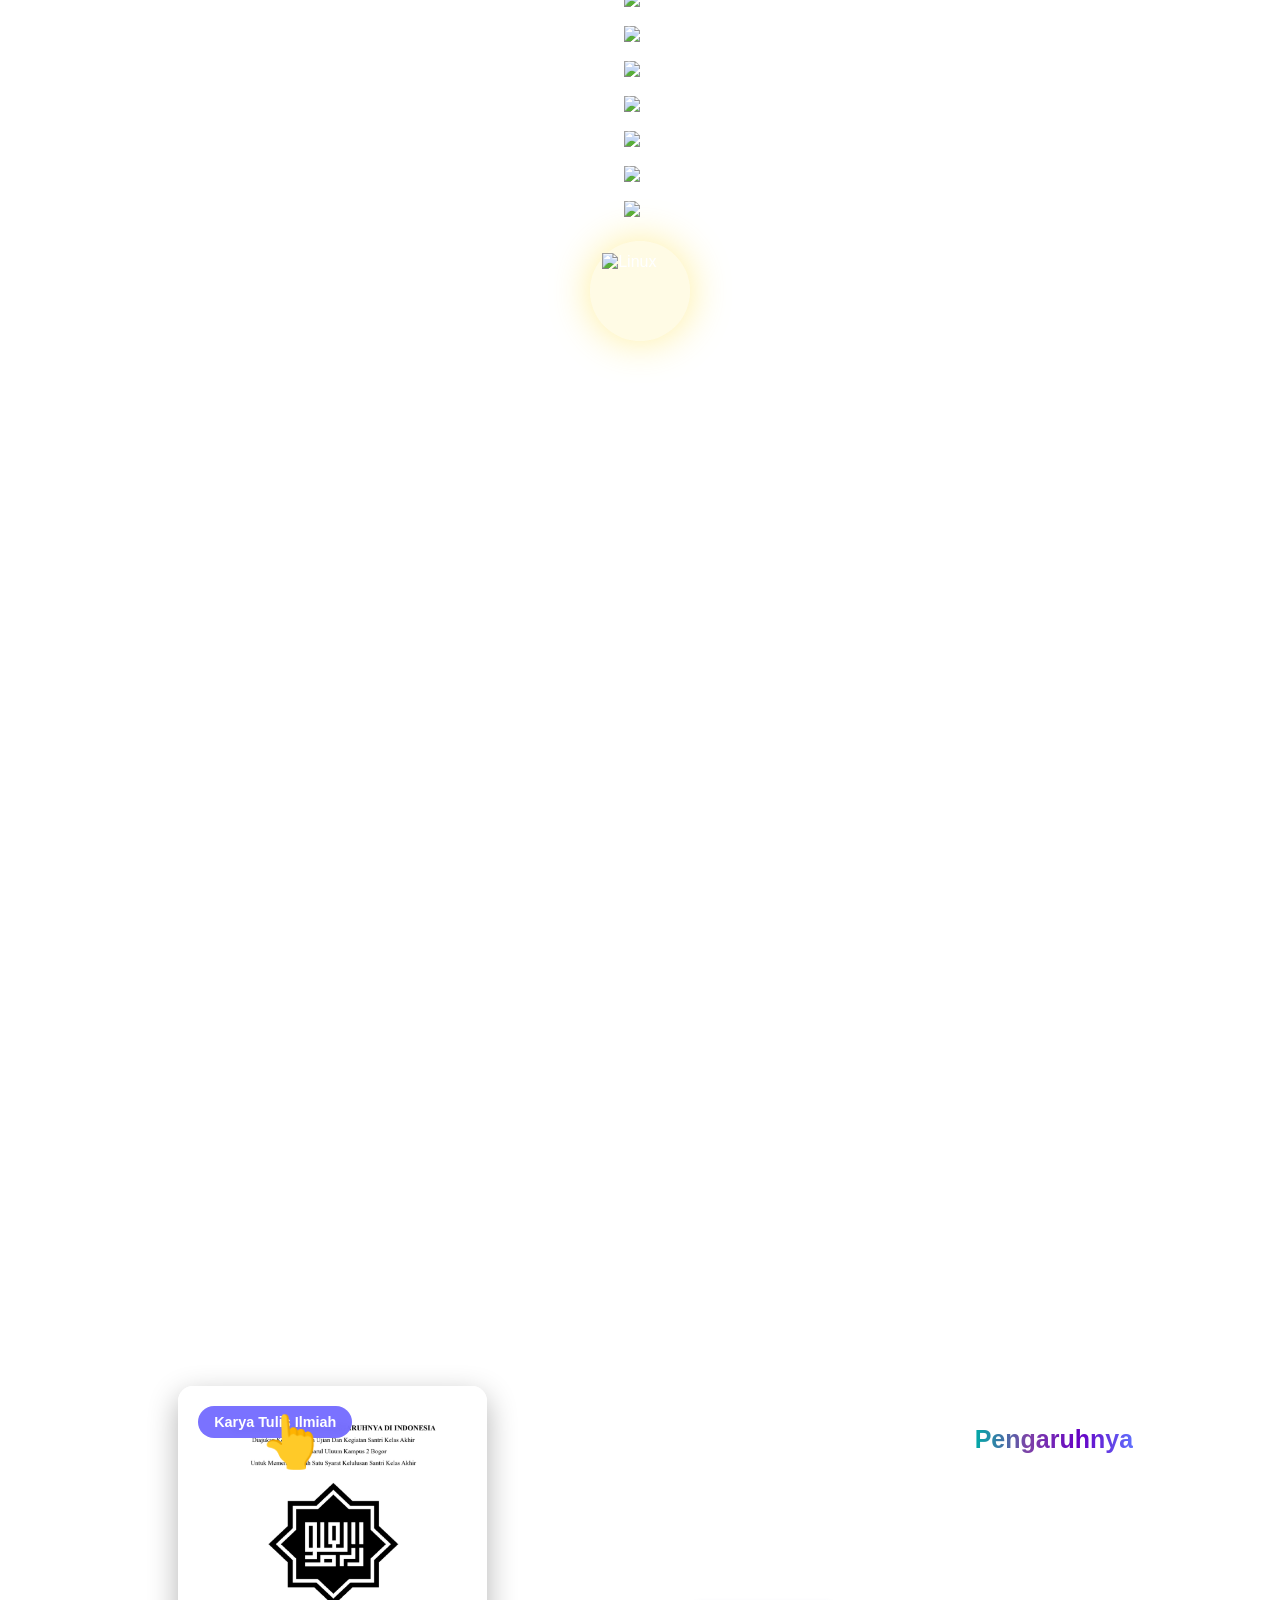
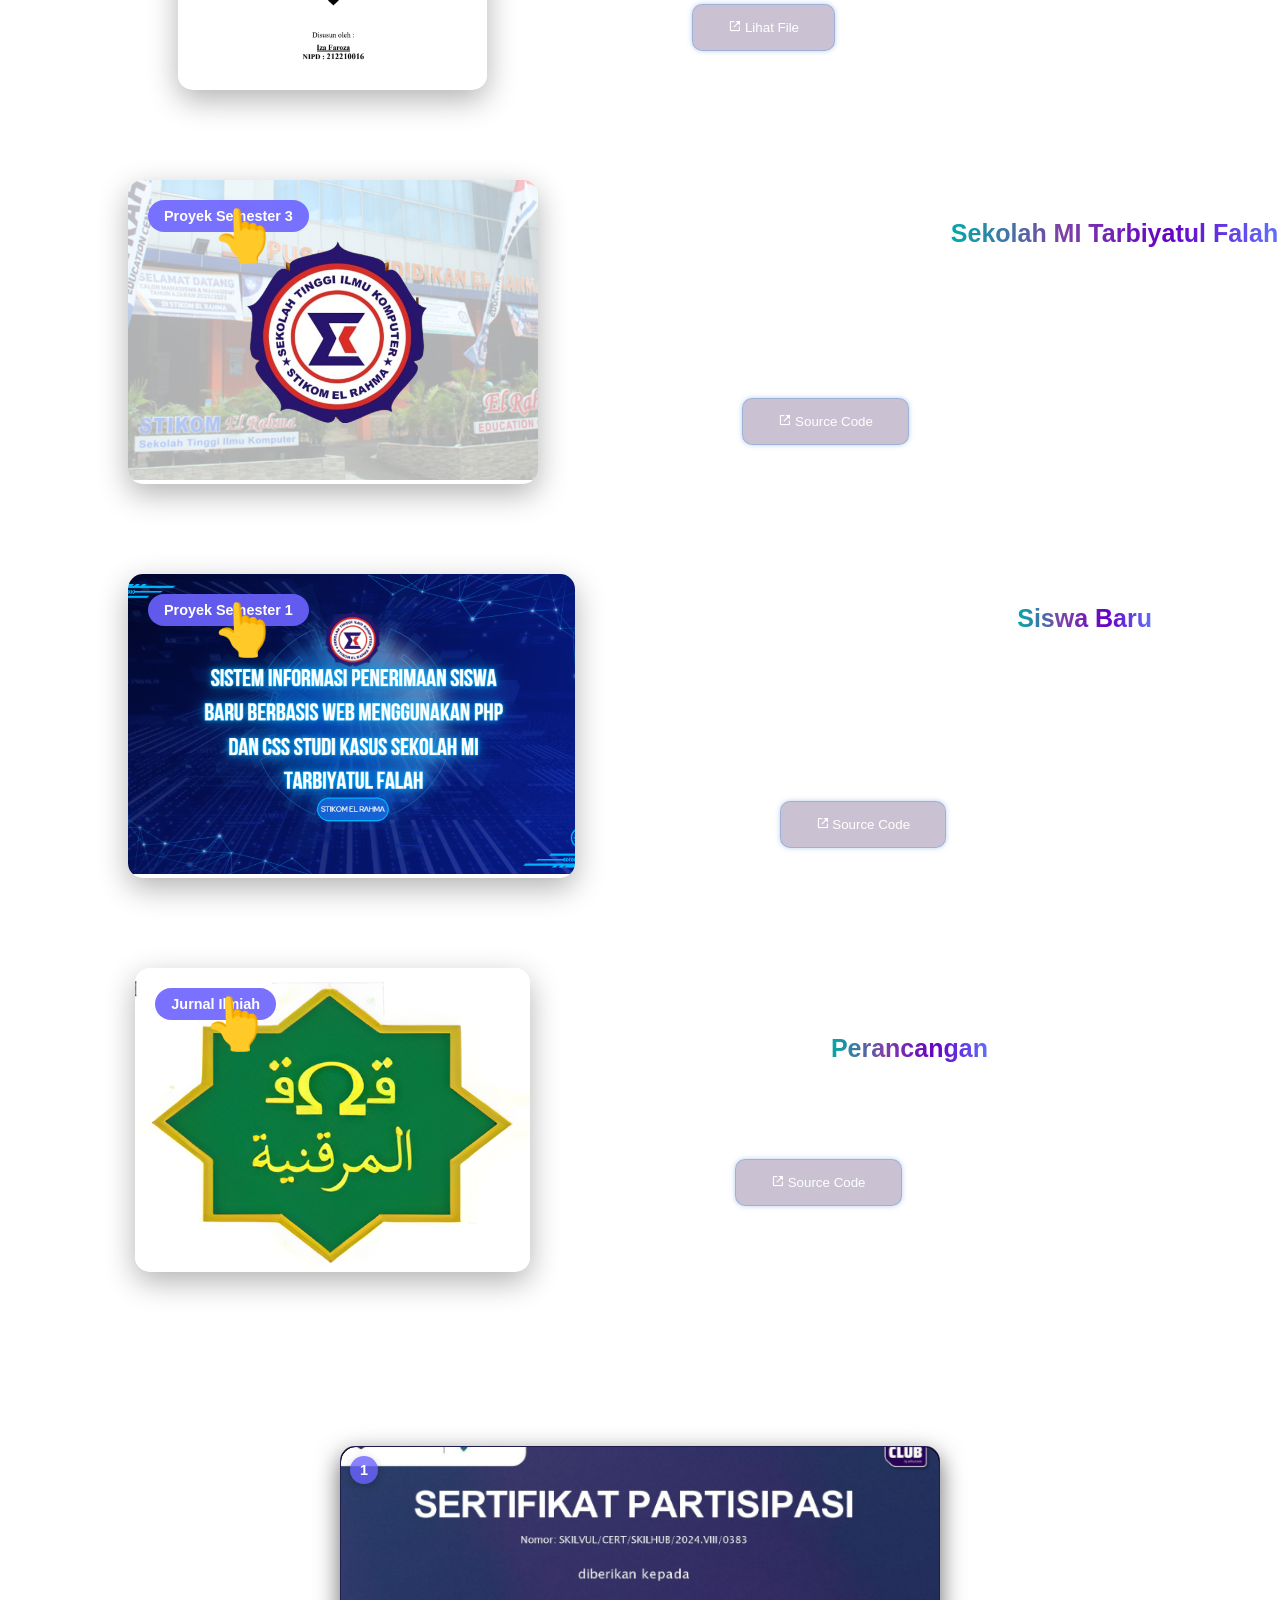
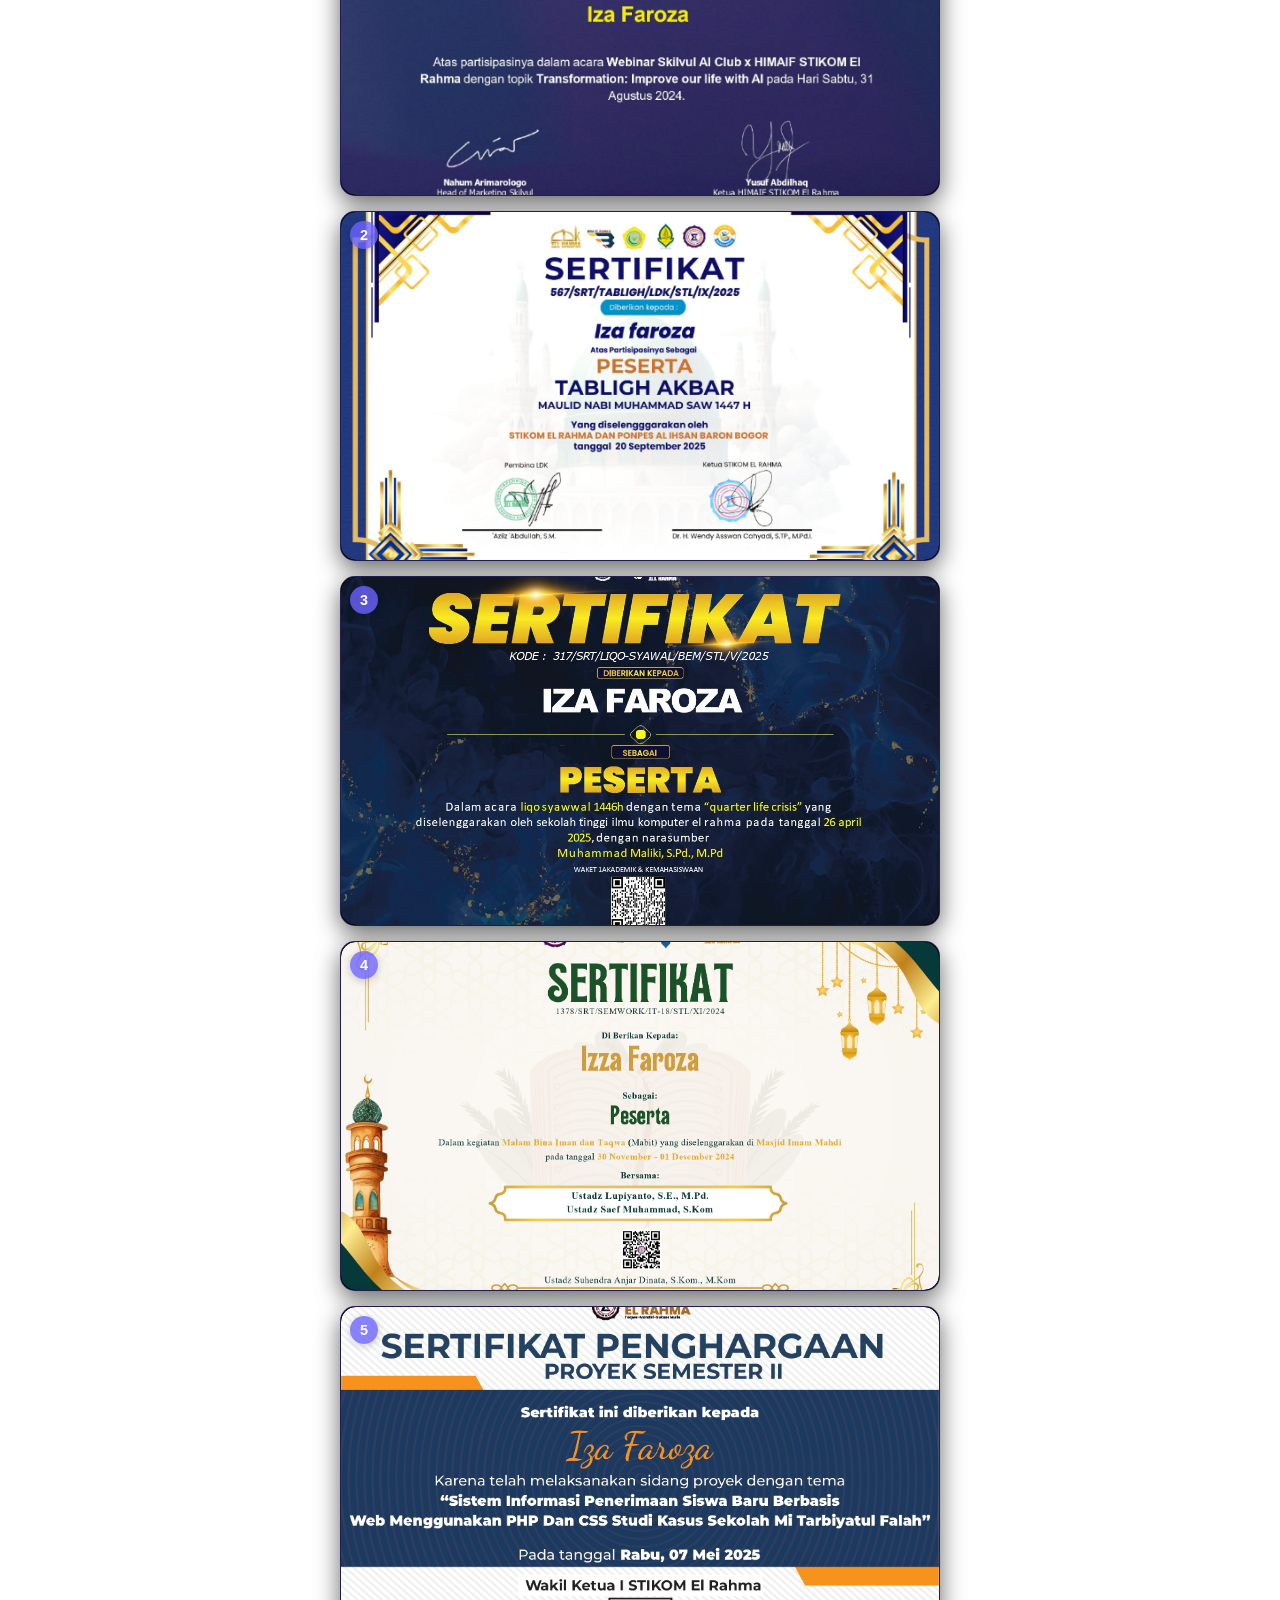
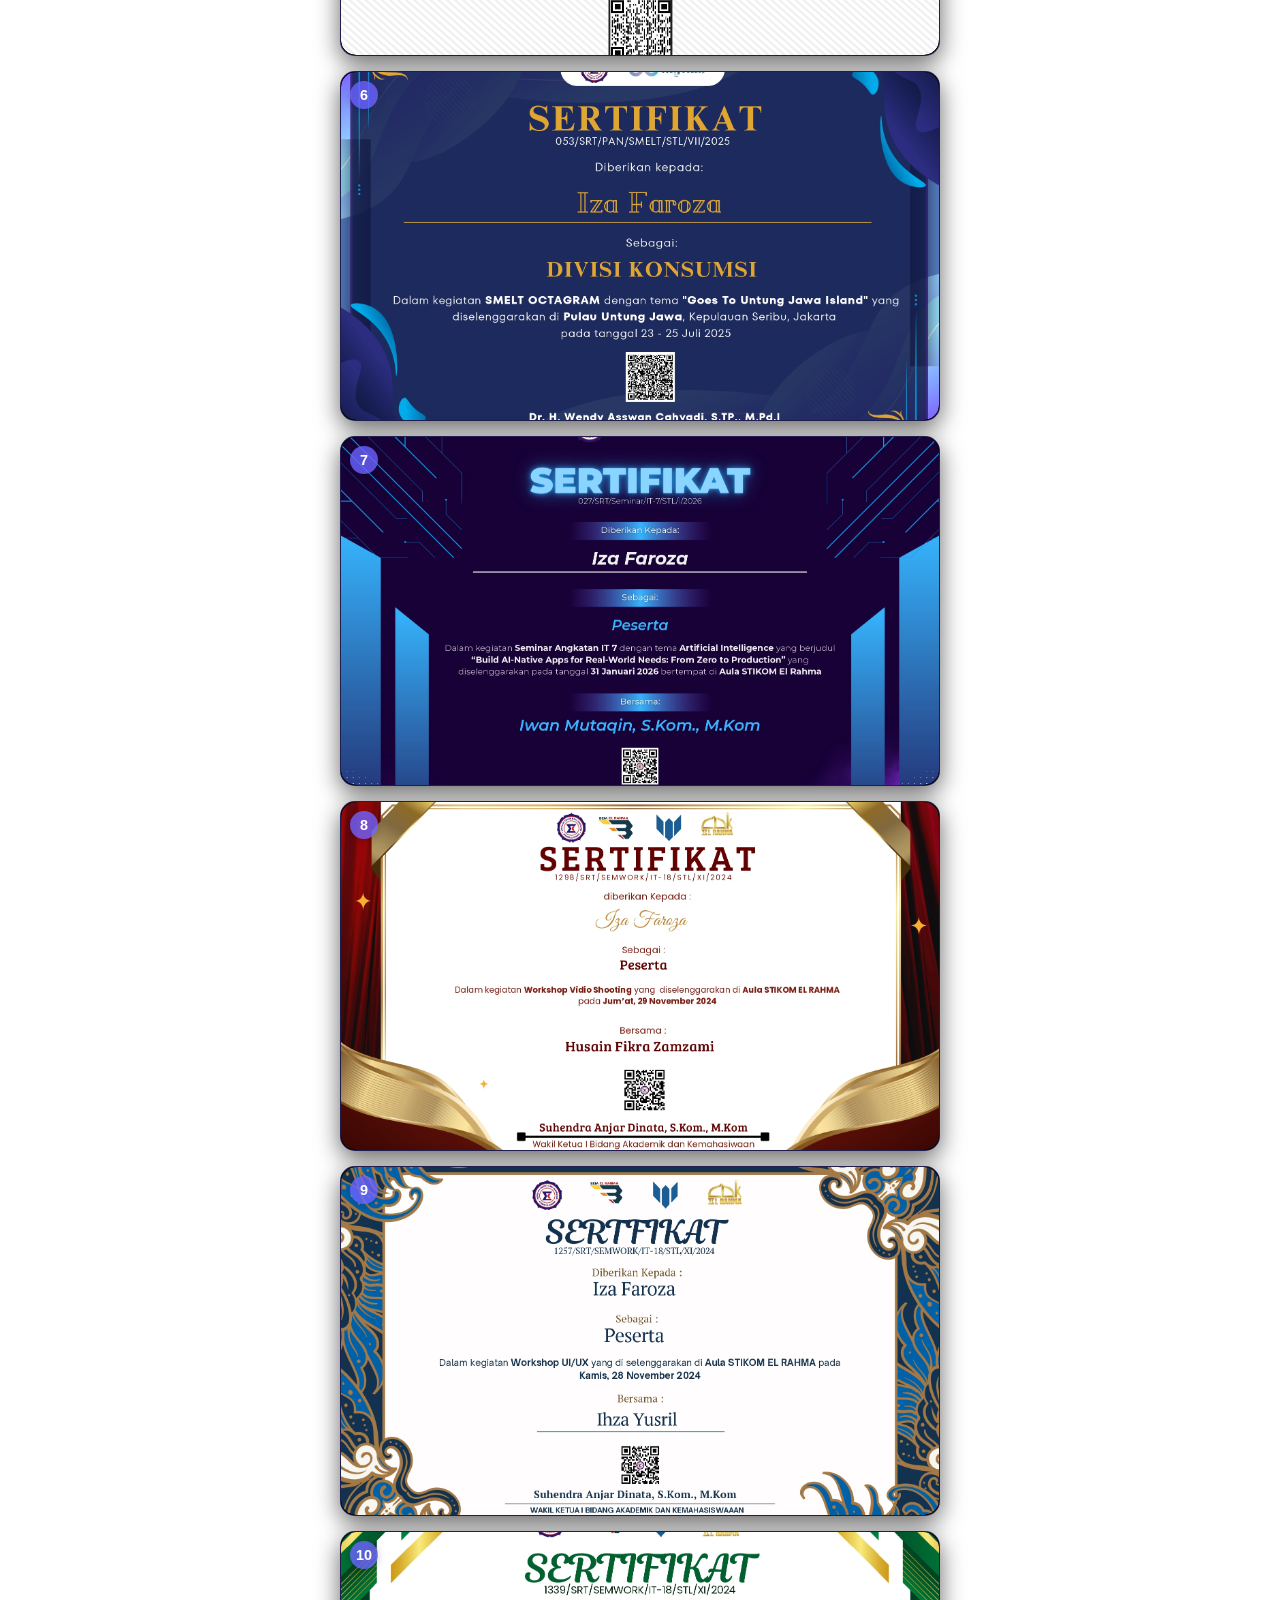
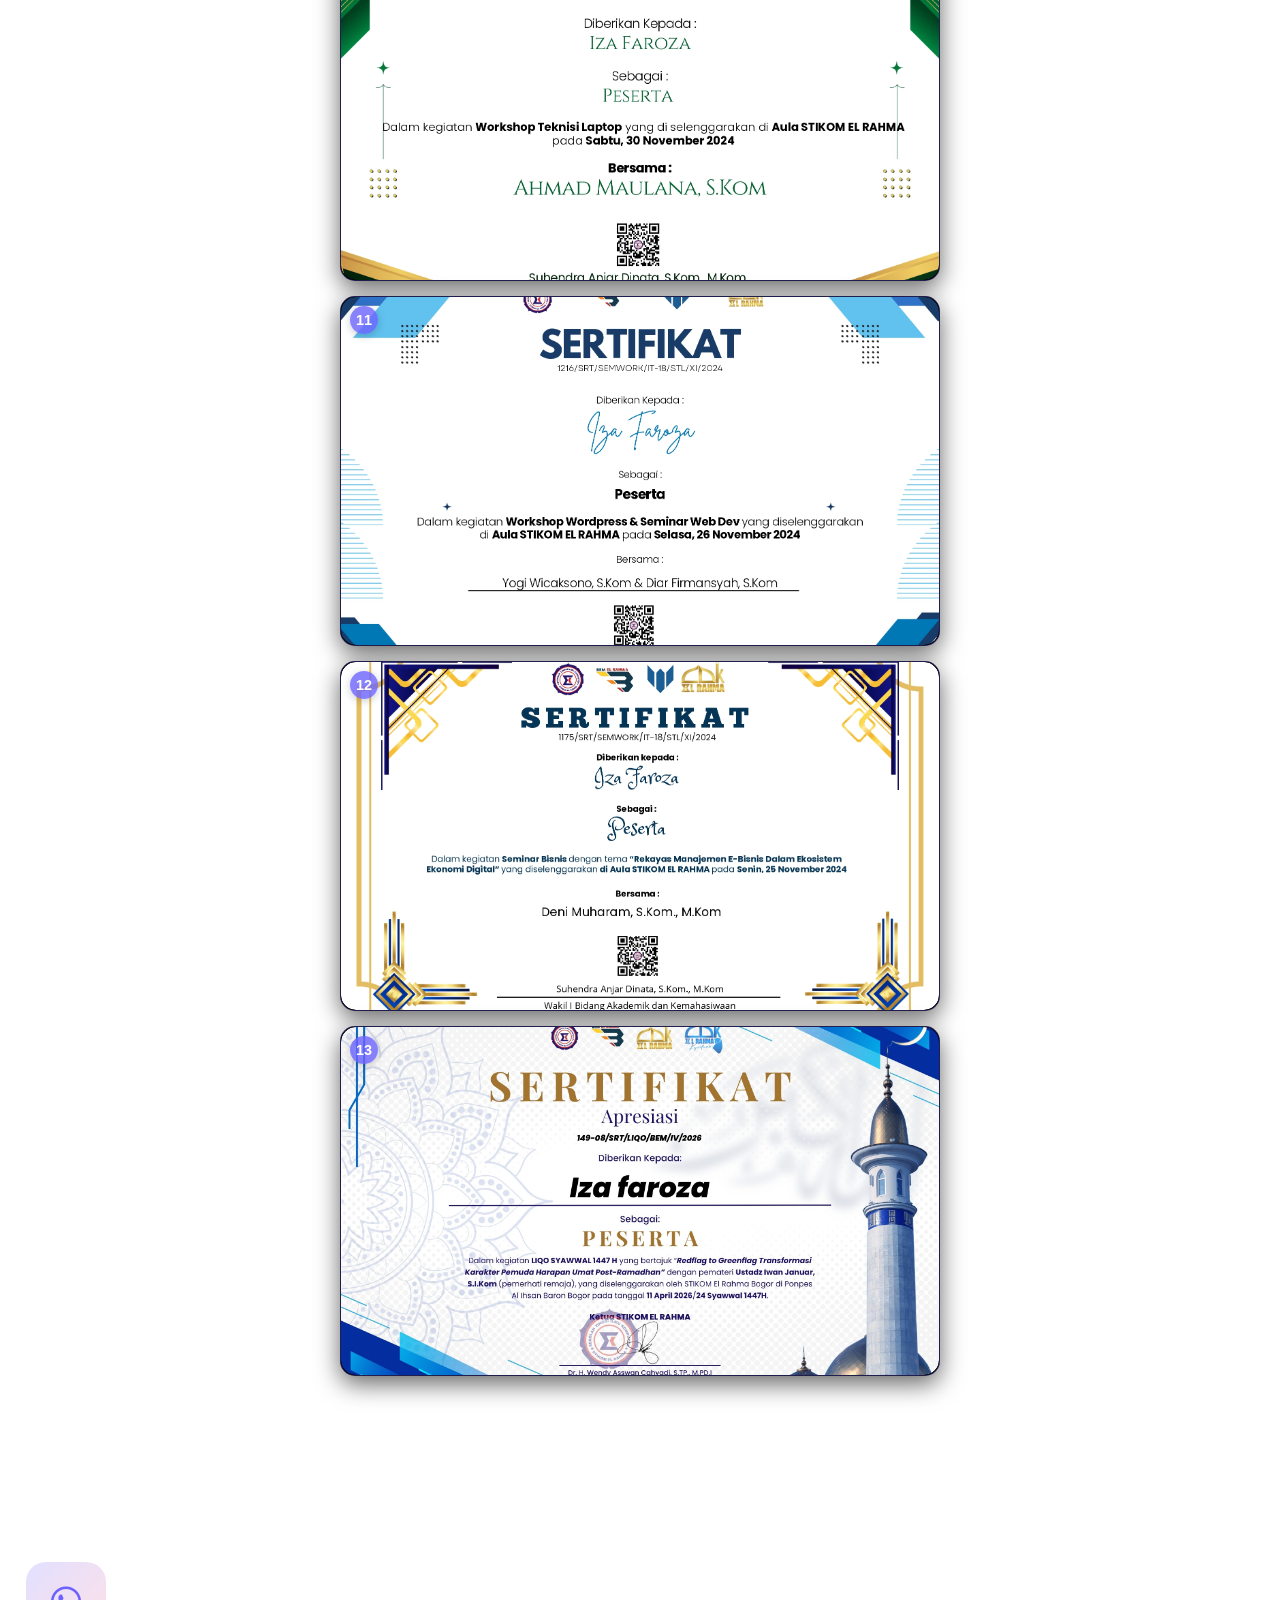
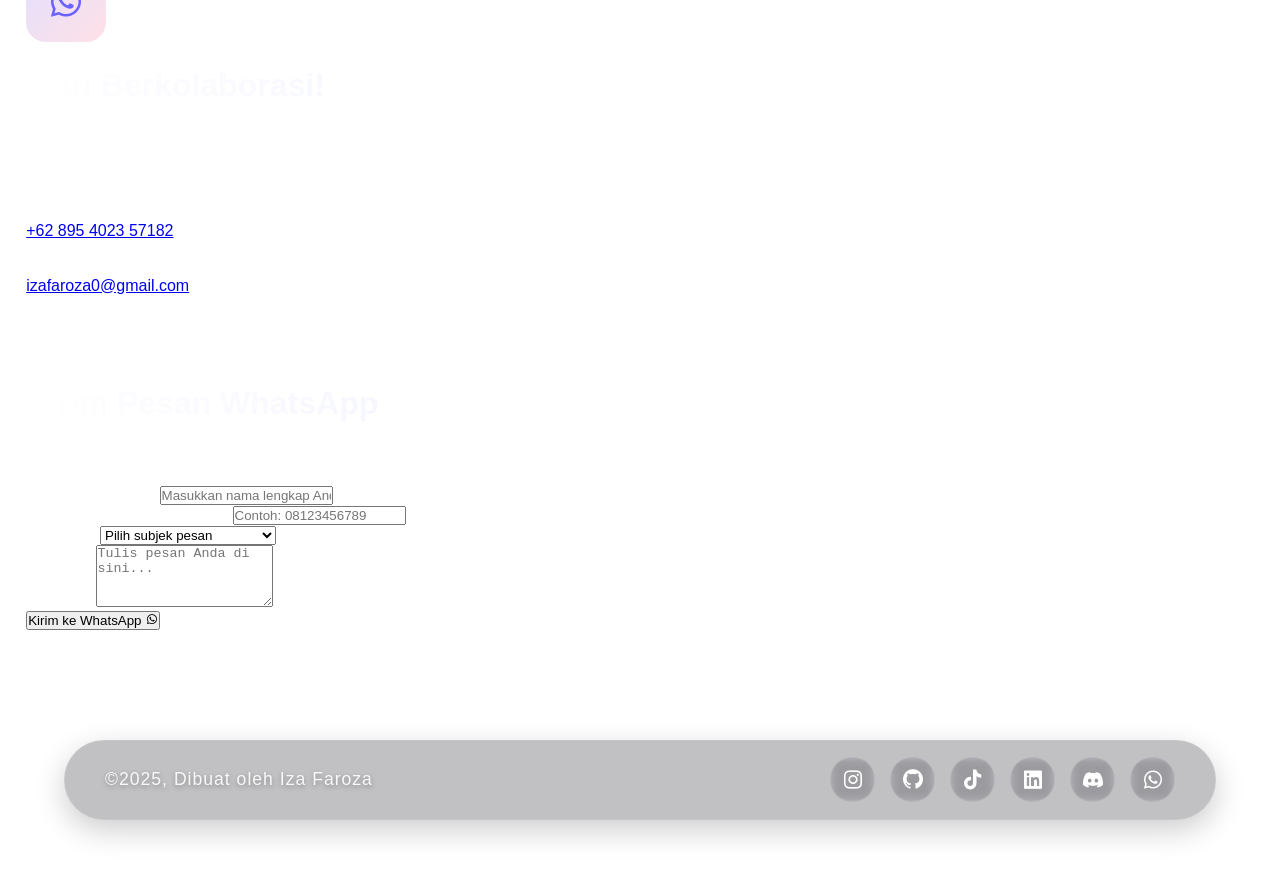
==== commit 9f776542: "Update index.html" ====
--- a/index.html
+++ b/index.html
@@ -654,172 +654,97 @@
             </div>
         </section>
 
-        <section class="experience-section" id="experience">
-            <h1 class="section-title autoDisplay">PENGALAMAN & PENDIDIKAN</h1>
-            <h2 style="color: white; margin-top: 40px; margin-bottom: 20px; font-size: 1.8rem; text-align: center;">
-                <span class="gradient">Pengalaman Organisasi</span>
-            </h2>
-            <div class="experience-container">
-                <div class="experience-card" data-aos="fade-up" data-aos-delay="100">
-                    <div class="experience-header">
-                        <div class="experience-icon"><i class='bx bx-certification'></i></div>
-                        <div class="experience-title">
-                            <h3>Munaqosyah 2022</h3>
-                            <p class="organization">Organisasi Munaqosyah</p>
-                            <span class="experience-date">2022</span>
-                        </div>
-                    </div>
-                    <div class="experience-body">
-                        <div class="experience-position">
-                            <i class='bx bx-badge-check'></i>
-                            <h4>Sekretaris</h4>
-                        </div>
-                        <ul class="experience-description">
-                            <li><i class='bx bx-check-circle'></i><span>Bertanggung jawab atas administrasi
-                                    kesekretariatan organisasi Munaqosyah</span></li>
-                            <li><i class='bx bx-check-circle'></i><span>Menyusun notulen rapat dan dokumentasi
-                                    kegiatan</span></li>
-                            <li><i class='bx bx-check-circle'></i><span>Mengelola surat menyurat dan arsip
-                                    organisasi</span></li>
-                        </ul>
-                        <span class="experience-badge">Sekretaris</span>
-                    </div>
-                </div>
-
-                <div class="experience-card" data-aos="fade-up" data-aos-delay="200">
-                    <div class="experience-header">
-                        <div class="experience-icon"><i class='bx bx-group'></i></div>
-                        <div class="experience-title">
-                            <h3>Ikatan Santri Daarul Uluum 2</h3>
-                            <p class="organization">ISDA 2024</p>
-                            <span class="experience-date">2024</span>
-                        </div>
-                    </div>
-                    <div class="experience-body">
-                        <div class="experience-position">
-                            <i class='bx bx-badge-check'></i>
-                            <h4>Sekretaris di bagian Pramuka</h4>
-                        </div>
-                        <ul class="experience-description">
-                            <li><i class='bx bx-check-circle'></i><span>Menjabat sebagai sekretaris bagian pramuka di
-                                    organisasi Ikatan Santri Daarul Uluum 2</span></li>
-                            <li><i class='bx bx-check-circle'></i><span>Mendokumentasikan kegiatan dan menyusun notulen
-                                    rapat</span></li>
-                            <li><i class='bx bx-check-circle'></i><span>Menyusun laporan kegiatan dan proposal</span>
-                            </li>
-                        </ul>
-                        <span class="experience-badge">Sekretaris bagian Pramuka</span>
-                    </div>
-                </div>
-
-                <div class="experience-card" data-aos="fade-up" data-aos-delay="300">
-                    <div class="experience-header">
-                        <div class="experience-icon"><i class='bx bx-flag'></i></div>
-                        <div class="experience-title">
-                            <h3>Dewan Kerja Ambalan</h3>
-                            <p class="organization">Pramuka</p>
-                            <span class="experience-date">2024</span>
-                        </div>
-                    </div>
-                    <div class="experience-body">
-                        <div class="experience-position">
-                            <i class='bx bx-badge-check'></i>
-                            <h4>Sekretaris</h4>
-                        </div>
-                        <ul class="experience-description">
-                            <li><i class='bx bx-check-circle'></i><span>Menjabat sebagai logistik di bagian Dewan Kerja
-                                    Ambalan</span></li>
-                            <li><i class='bx bx-check-circle'></i><span>Mengelola kebutuhan logistik acara</span></li>
-                            <li><i class='bx bx-check-circle'></i><span>Koordinasi tim</span></li>
-                        </ul>
-                        <span class="experience-badge">Logistik</span>
-                    </div>
-                </div>
-
-                <div class="experience-card" data-aos="fade-up" data-aos-delay="400">
-                    <div class="experience-header">
-                        <div class="experience-icon"><i class='bx bx-crown'></i></div>
-                        <div class="experience-title">
-                            <h3>Pembina Pramuka</h3>
-                            <p class="organization">Pembina Pramuka</p>
-                            <span class="experience-date">2024 - Sekarang</span>
-                        </div>
-                    </div>
-                    <div class="experience-body">
-                        <div class="experience-position">
-                            <i class='bx bx-badge-check'></i>
-                            <h4>Pembina</h4>
-                        </div>
-                        <ul class="experience-description">
-                            <li><i class='bx bx-check-circle'></i><span>Mendidik dan Membina anggota pramuka</span></li>
-                            <li><i class='bx bx-check-circle'></i><span>Menjabat sebagai Pembina Pramuka</span></li>
-                            <li><i class='bx bx-check-circle'></i><span>Mengelola administrasi dan perlengkapan kegiatan
-                                    pramuka</span></li>
-                        </ul>
-                        <span class="experience-badge">Aktif • 2024-Sekarang</span>
-                    </div>
-                </div>
-
-                <div class="experience-card" data-aos="fade-up" data-aos-delay="500">
-                    <div class="experience-header">
-                        <div class="experience-icon"><i class='bx bx-package'></i></div>
-                        <div class="experience-title">
-                            <h3>Struktur kepanitian yang pernah dilakukan</h3>
-                            <p class="organization">Berbagai Kegiatan</p>
-                            <span class="experience-date">2022-2024</span>
-                        </div>
-                    </div>
-                    <div class="experience-body">
-                        <div class="experience-position">
-                            <i class='bx bx-badge-check'></i>
-                            <h4>Logistik, Sekretaris, Acara, Dokumentasi, Konsumsi</h4>
-                        </div>
-                        <ul class="experience-description">
-                            <li><i class='bx bx-check-circle'></i><span>Bagian dari tim logistik - membantu menyiapkan
-                                    dan mendistribusikan perlengkapan acara</span></li>
-                            <li><i class='bx bx-check-circle'></i><span>Bagian dari tim kesekretariatan - membantu
-                                    administrasi, notulen rapat, dan pengarsipan dokumen</span></li>
-                            <li><i class='bx bx-check-circle'></i><span>Bagian dari kepanitiaan acara - membantu
-                                    persiapan dan pelaksanaan kegiatan</span></li>
-                            <li><i class='bx bx-check-circle'></i><span>Bagian dari tim dokumentasi - membantu
-                                    pengambilan foto dan pengumpulan dokumentasi acara</span></li>
-                            <li><i class='bx bx-check-circle'></i><span>Bagian dari tim konsumsi - membantu penyiapan
-                                    dan distribusi makanan untuk peserta</span></li>
-                        </ul>
-                        <span class="experience-badge">Multi Peran</span>
-                    </div>
-                </div>
-            </div>
-
-            <h2 style="color: white; margin-top: 80px; margin-bottom: 20px; font-size: 1.8rem; text-align: center;">
-                <span class="gradient">Riwayat Pendidikan</span>
-            </h2>
-            <div class="education-container">
-                <div class="education-card" data-aos="fade-up" data-aos-delay="100">
-                    <div class="education-icon"><i class='bx bx-laptop'></i></div>
-                    <div class="education-info">
-                        <h3>STIKOM El Rahma Bogor</h3>
-                        <div class="institution">Sekolah Tinggi Ilmu Komputer</div>
-                        <div class="period"><i class='bx bx-calendar'></i> 2024 - Sekarang</div>
-                        <p style="color: rgba(255,255,255,0.7); margin-top: 10px; font-size: 0.9rem;">Mahasiswa Aktif
-                        </p>
-                    </div>
-                </div>
-                <div class="education-card" data-aos="fade-up" data-aos-delay="200">
-                    <div class="education-icon"><i class='bx bx-book-open'></i></div>
-                    <div class="education-info">
-                        <h3>Pesantren Daarul Uluum Campus 2</h3>
-                        <div class="institution">Bogor</div>
-                        <div class="period"><i class='bx bx-calendar'></i> 2018 - 2024</div>
-                    </div>
-                </div>
-                <div class="education-card" data-aos="fade-up" data-aos-delay="300">
-                    <div class="education-icon"><i class='bx bx-book'></i></div>
-                    <div class="education-info">
-                        <h3>Madrasah Ibtidaiyah</h3>
-                        <div class="institution">MI</div>
-                        <div class="period"><i class='bx bx-calendar'></i> 2012 - 2018</div>
-                    </div>
+        <section class="astro-section" id="experience">
+            <h1 class="astro-title">Pengalaman & Pendidikan</h1>
+            <p class="astro-subtitle">Jejak Langkah</p>
+
+            <h2 class="astro-heading">Pengalaman Organisasi</h2>
+
+            <div class="astro-sky-wrapper">
+                <svg class="astro-neon-svg" viewBox="0 0 100 100" preserveAspectRatio="none">
+                    <polyline class="astro-neon-polyline" points="10,25 28,75 50,40 72,85 90,20" />
+                </svg>
+
+                <div class="astro-star-node" style="left: 10%; top: 25%;"></div>
+                <div class="astro-star-node" style="left: 28%; top: 75%;"></div>
+                <div class="astro-star-node" style="left: 50%; top: 40%;"></div>
+                <div class="astro-star-node" style="left: 72%; top: 85%;"></div>
+                <div class="astro-star-node" style="left: 90%; top: 20%;"></div>
+
+                <div class="astro-glass-card" style="left: 10%; top: 25%;">
+                    <div class="astro-card-icon"><i class='bx bx-certification'></i></div>
+                    <div class="astro-card-date">2022</div>
+                    <h3>Munaqosyah 2022</h3>
+                    <div class="astro-card-role">Sekretaris</div>
+                    <p>Bertanggung jawab atas administrasi kesekretariatan, notulen rapat, dan dokumen.</p>
+                </div>
+
+                <div class="astro-glass-card astro-card-bottom" style="left: 28%; top: 75%;">
+                    <div class="astro-card-icon"><i class='bx bx-group'></i></div>
+                    <div class="astro-card-date">2024</div>
+                    <h3>ISDA 2024</h3>
+                    <div class="astro-card-role">Sekretaris Pramuka</div>
+                    <p>Mendokumentasikan kegiatan, serta menyusun laporan kegiatan dan proposal.</p>
+                </div>
+
+                <div class="astro-glass-card" style="left: 50%; top: 40%;">
+                    <div class="astro-card-icon"><i class='bx bx-flag'></i></div>
+                    <div class="astro-card-date">2024</div>
+                    <h3>Dewan Kerja Ambalan</h3>
+                    <div class="astro-card-role">Logistik</div>
+                    <p>Mengelola kebutuhan logistik acara Pramuka dan berkoordinasi dengan tim.</p>
+                </div>
+
+                <div class="astro-glass-card astro-card-bottom" style="left: 72%; top: 85%;">
+                    <div class="astro-card-icon"><i class='bx bx-crown'></i></div>
+                    <div class="astro-card-date">2024 - Sekarang</div>
+                    <h3>Pembina Pramuka</h3>
+                    <div class="astro-card-role">Pembina Aktif</div>
+                    <p>Mendidik anggota, mengelola administrasi & perlengkapan kegiatan pramuka.</p>
+                </div>
+
+                <div class="astro-glass-card" style="left: 90%; top: 20%;">
+                    <div class="astro-card-icon"><i class='bx bx-package'></i></div>
+                    <div class="astro-card-date">2022 - 2024</div>
+                    <h3>Kepanitiaan Acara</h3>
+                    <div class="astro-card-role">Multi Peran</div>
+                    <p>Berperan aktif di Logistik, Sekretaris, Acara, Dokumentasi, & Konsumsi.</p>
+                </div>
+            </div>
+
+            <h2 class="astro-heading edu">Riwayat Pendidikan</h2>
+
+            <div class="astro-sky-wrapper edu-wrapper">
+                <svg class="astro-neon-svg" viewBox="0 0 100 100" preserveAspectRatio="none">
+                    <polyline class="astro-neon-polyline" points="20,70 50,45 80,20" />
+                </svg>
+
+                <div class="astro-star-node" style="left: 20%; top: 70%;"></div>
+                <div class="astro-star-node" style="left: 50%; top: 45%;"></div>
+                <div class="astro-star-node" style="left: 80%; top: 20%;"></div>
+
+                <div class="astro-glass-card astro-card-bottom" style="left: 20%; top: 70%;">
+                    <div class="astro-card-icon"><i class='bx bx-book'></i></div>
+                    <div class="astro-card-date">2012 - 2018</div>
+                    <h3>Madrasah Ibtidaiyah</h3>
+                    <div class="astro-card-role">MI Tarbiyatul Falah</div>
+                    <p>Pendidikan dasar tingkat awal.</p>
+                </div>
+
+                <div class="astro-glass-card astro-card-bottom" style="left: 50%; top: 45%;">
+                    <div class="astro-card-icon"><i class='bx bx-book-open'></i></div>
+                    <div class="astro-card-date">2018 - 2024</div>
+                    <h3>Daarul Uluum Campus 2</h3>
+                    <div class="astro-card-role">Pesantren Bogor</div>
+                    <p>Menempuh pendidikan di lingkungan pondok pesantren.</p>
+                </div>
+
+                <div class="astro-glass-card" style="left: 80%; top: 20%;">
+                    <div class="astro-card-icon"><i class='bx bx-laptop'></i></div>
+                    <div class="astro-card-date">2024 - Sekarang</div>
+                    <h3>STIKOM El Rahma Bogor</h3>
+                    <div class="astro-card-role">Ilmu Komputer</div>
+                    <p>Mahasiswa Aktif.</p>
                 </div>
             </div>
         </section>
@@ -1131,35 +1056,35 @@
             </div>
         </section>
 
-
-
-        <section class="contact-section" id="contact">
-            <div class="contact-container">
-                <div class="contact-info-box autoBlur" data-aos="fade-right">
+        <section class="glass-contact-section" id="contact">
+            <div class="glass-contact-container">
+
+                <div class="glass-card-box autoBlur" data-aos="fade-right">
                     <div class="contact-info-header">
                         <div class="contact-icon-big"><i class='bx bxl-whatsapp'></i></div>
                         <h2>Mari Berkolaborasi!</h2>
                         <p>Apakah Anda ingin membangun website, mengembangkan sistem informasi, atau berkolaborasi dalam
                             proyek pendidikan? Kirim pesan langsung ke WhatsApp saya!</p>
                     </div>
+
                     <div class="contact-details">
-                        <div class="contact-detail-item">
-                            <div class="contact-detail-icon"><i class='bx bxs-phone'></i></div>
-                            <div class="contact-detail-info">
+                        <div class="glass-contact-detail-item">
+                            <div class="glass-contact-detail-icon"><i class='bx bxs-phone'></i></div>
+                            <div class="glass-contact-detail-info">
                                 <h4>Telepon</h4>
                                 <a href="tel:+62895402357182">+62 895 4023 57182</a>
                             </div>
                         </div>
-                        <div class="contact-detail-item">
-                            <div class="contact-detail-icon"><i class='bx bxs-envelope'></i></div>
-                            <div class="contact-detail-info">
+                        <div class="glass-contact-detail-item">
+                            <div class="glass-contact-detail-icon"><i class='bx bxs-envelope'></i></div>
+                            <div class="glass-contact-detail-info">
                                 <h4>Email</h4>
                                 <a href="mailto:izafaroza0@gmail.com">izafaroza0@gmail.com</a>
                             </div>
                         </div>
-                        <div class="contact-detail-item">
-                            <div class="contact-detail-icon"><i class='bx bxs-map'></i></div>
-                            <div class="contact-detail-info">
+                        <div class="glass-contact-detail-item">
+                            <div class="glass-contact-detail-icon"><i class='bx bxs-map'></i></div>
+                            <div class="glass-contact-detail-info">
                                 <h4>Lokasi</h4>
                                 <p>Bogor, Indonesia</p>
                             </div>
@@ -1167,24 +1092,26 @@
                     </div>
                 </div>
 
-                <div class="contact-form-box autoBlur" data-aos="fade-left">
+                <div class="glass-card-box autoBlur" data-aos="fade-left">
                     <div class="form-header">
                         <h2>Kirim Pesan WhatsApp</h2>
-                        <p>Isi form di bawah, pesan akan langsung terkirim ke WhatsApp saya! ⚡</p>
+                        <p>Isi form di bawah, pesan akan langsung terkirim ke WhatsApp saya! </p>
                     </div>
-                    <form id="whatsappContactForm" class="whatsapp-form">
-                        <div class="form-group">
+
+                    <form id="whatsappContactForm">
+                        <div class="glass-form-group">
                             <label for="wa_nama_input"><i class='bx bxs-user'></i> Nama Lengkap</label>
-                            <input type="text" id="wa_nama_input" name="nama" placeholder="Masukkan nama lengkap Anda"
-                                required>
-                        </div>
-                        <div class="form-group">
+                            <input type="text" id="wa_nama_input" placeholder="Masukkan nama lengkap Anda" required>
+                        </div>
+
+                        <div class="glass-form-group">
                             <label for="wa_phone_input"><i class='bx bxl-whatsapp'></i> No. WhatsApp (Opsional)</label>
-                            <input type="tel" id="wa_phone_input" name="phone" placeholder="Contoh: 08123456789">
-                        </div>
-                        <div class="form-group">
+                            <input type="tel" id="wa_phone_input" placeholder="Contoh: 08123456789">
+                        </div>
+
+                        <div class="glass-form-group">
                             <label for="wa_subject_select"><i class='bx bxs-tag'></i> Subjek</label>
-                            <select name="subject" id="wa_subject_select" required>
+                            <select id="wa_subject_select" required>
                                 <option value="" disabled selected>Pilih subjek pesan</option>
                                 <option value="Proyek Website">💻 Proyek Website</option>
                                 <option value="Sistem Informasi">📊 Sistem Informasi</option>
@@ -1193,20 +1120,22 @@
                                 <option value="Lainnya">📝 Lainnya</option>
                             </select>
                         </div>
-                        <div class="form-group">
+
+                        <div class="glass-form-group">
                             <label for="wa_message_textarea"><i class='bx bxs-message'></i> Pesan</label>
-                            <textarea id="wa_message_textarea" name="message" rows="5"
-                                placeholder="Tulis pesan Anda di sini..." required></textarea>
-                        </div>
-                        <button type="submit" class="submit-btn" id="wa_send_btn">
+                            <textarea id="wa_message_textarea" rows="4" placeholder="Tulis pesan Anda di sini..."
+                                required></textarea>
+                        </div>
+
+                        <button type="submit" class="glass-submit-btn">
                             <span>Kirim ke WhatsApp</span>
                             <i class='bx bxl-whatsapp'></i>
                         </button>
                     </form>
                 </div>
+
             </div>
         </section>
-
         <section class="footer">
             <h1>©️2025, Dibuat oleh Iza Faroza</h1>
             <div class="box-icons">
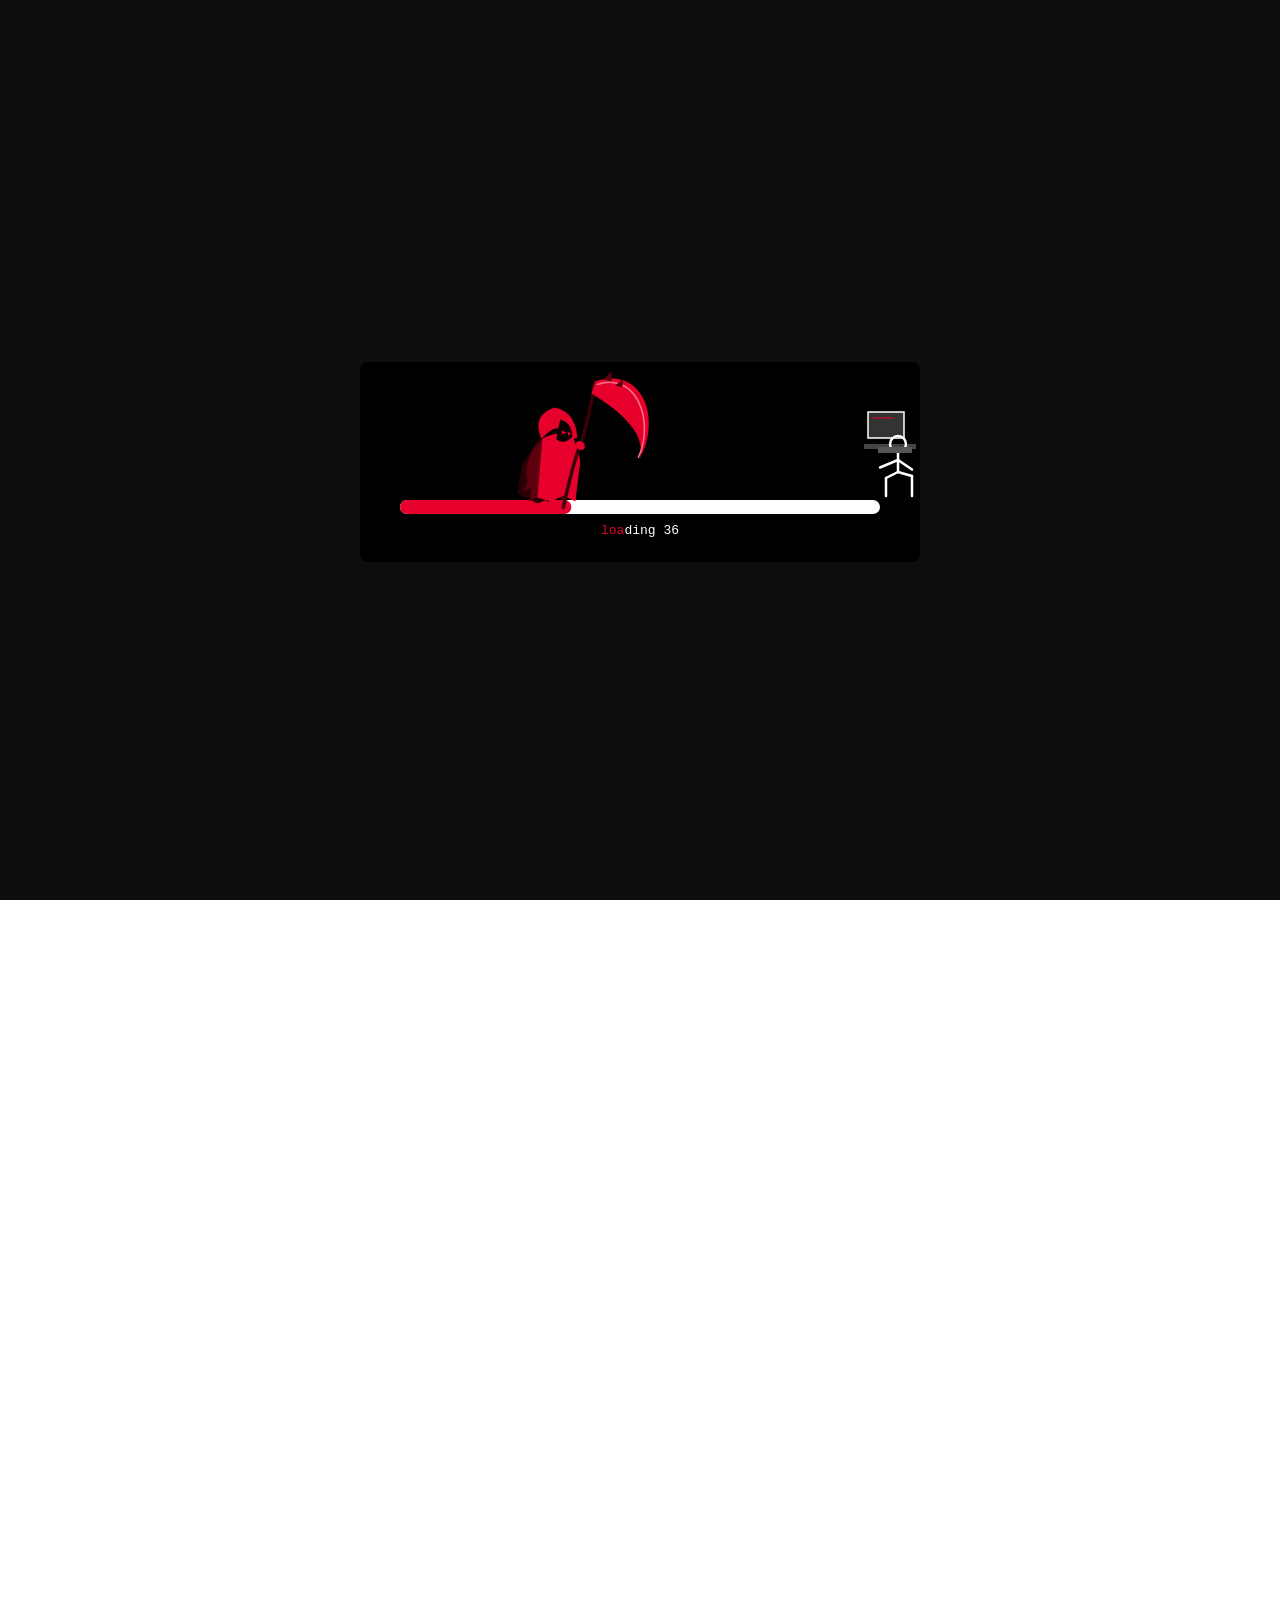
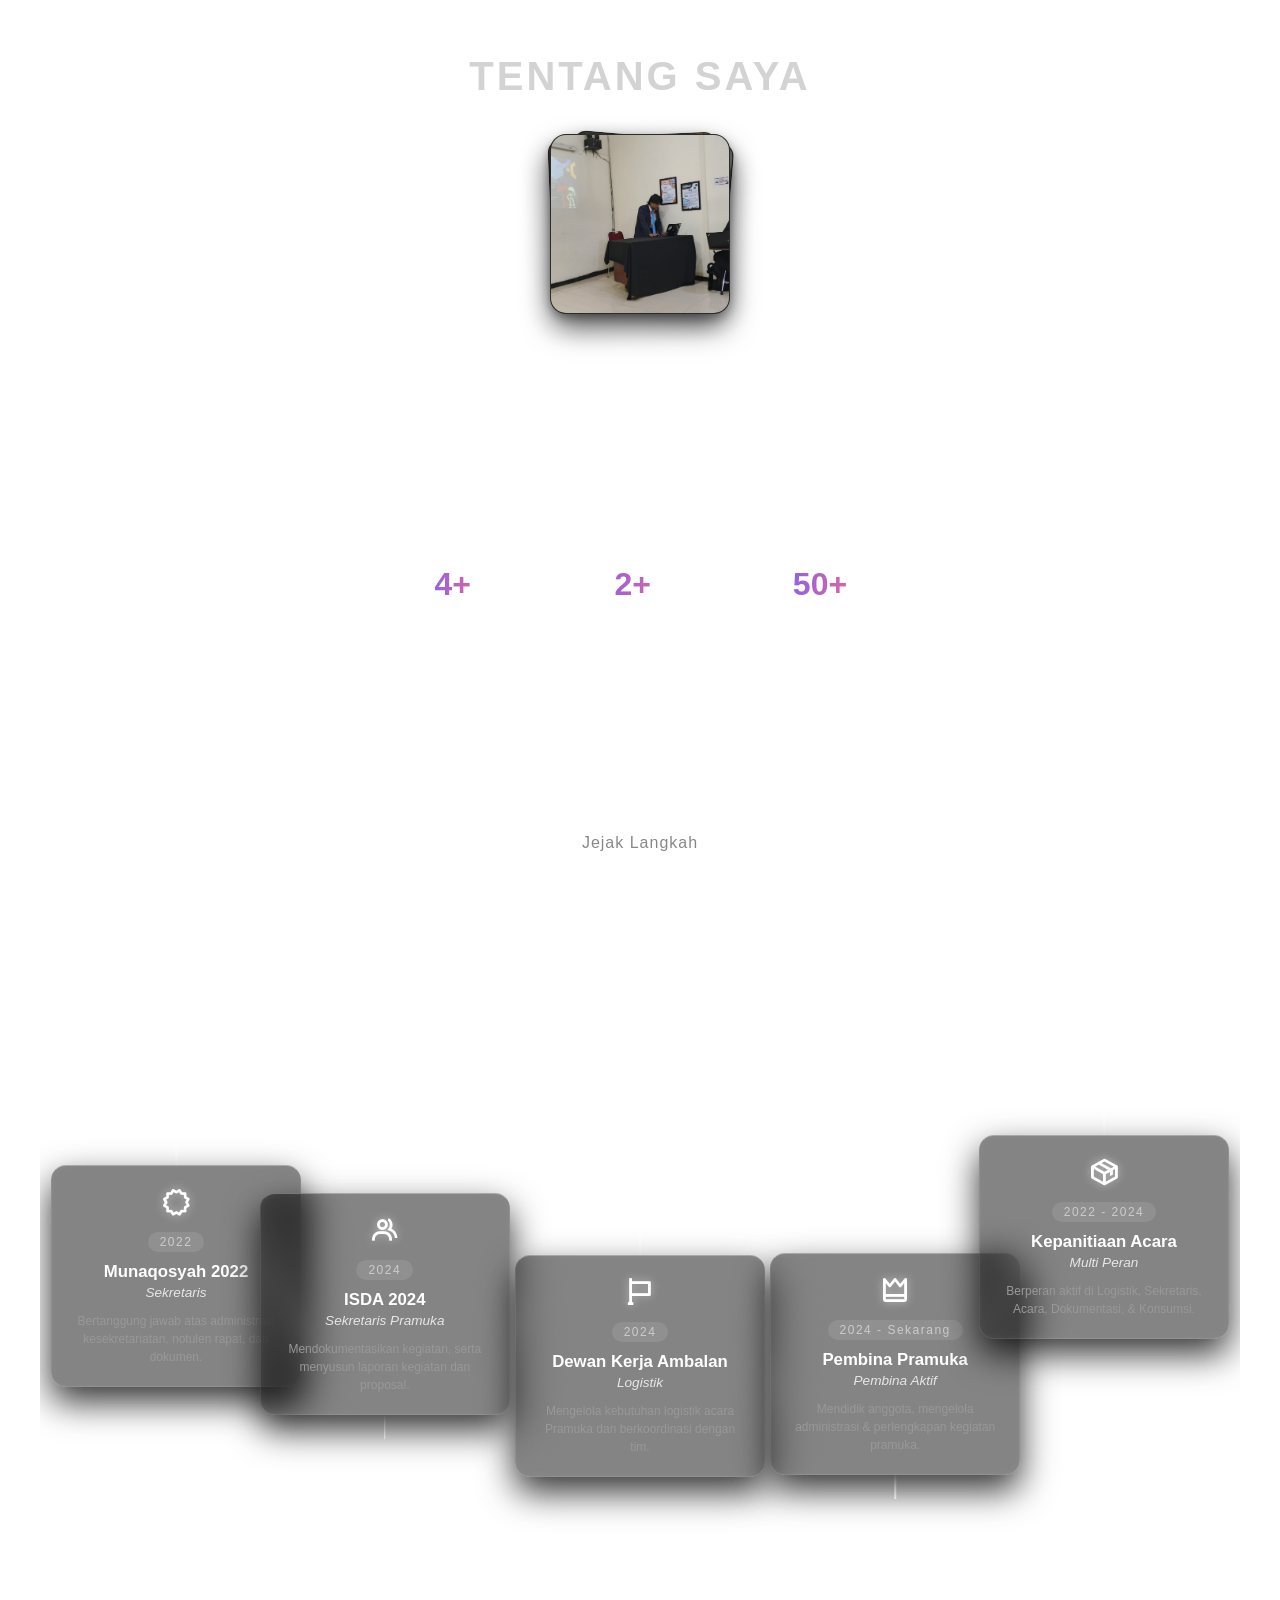
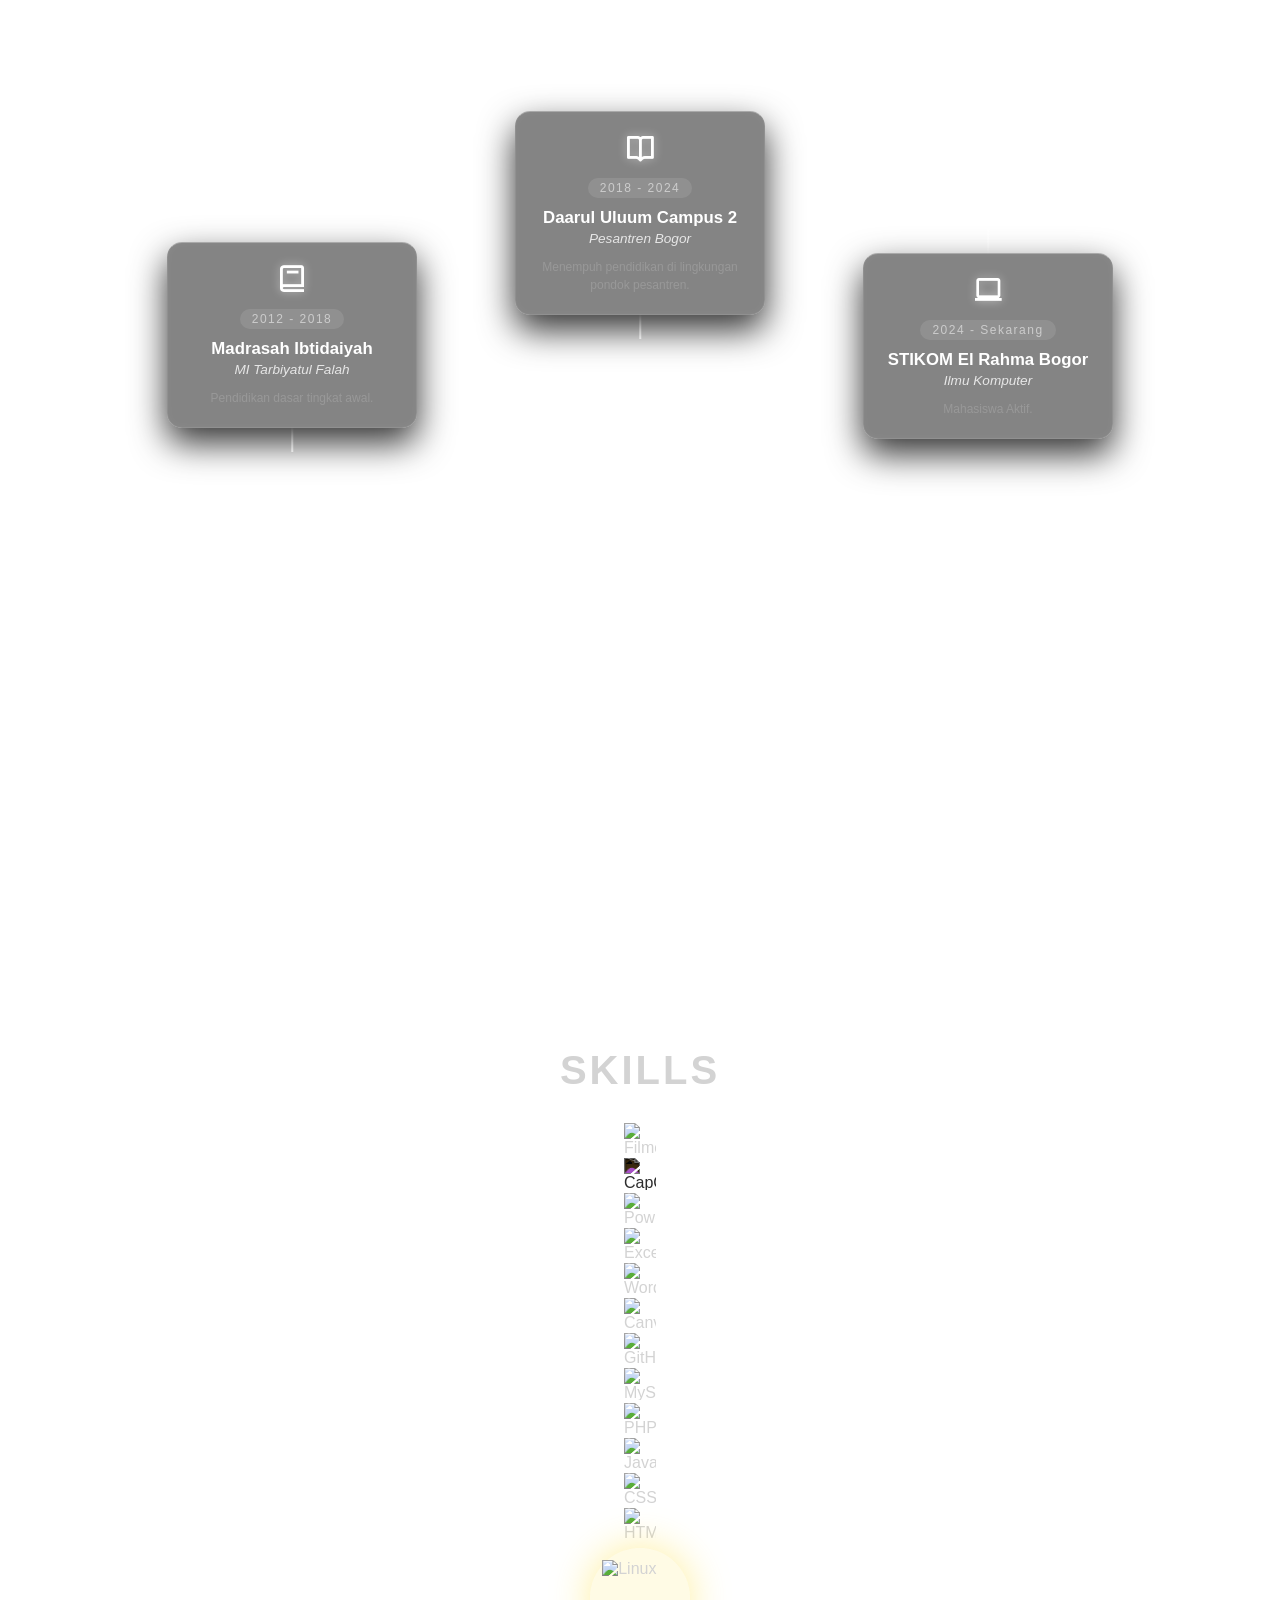
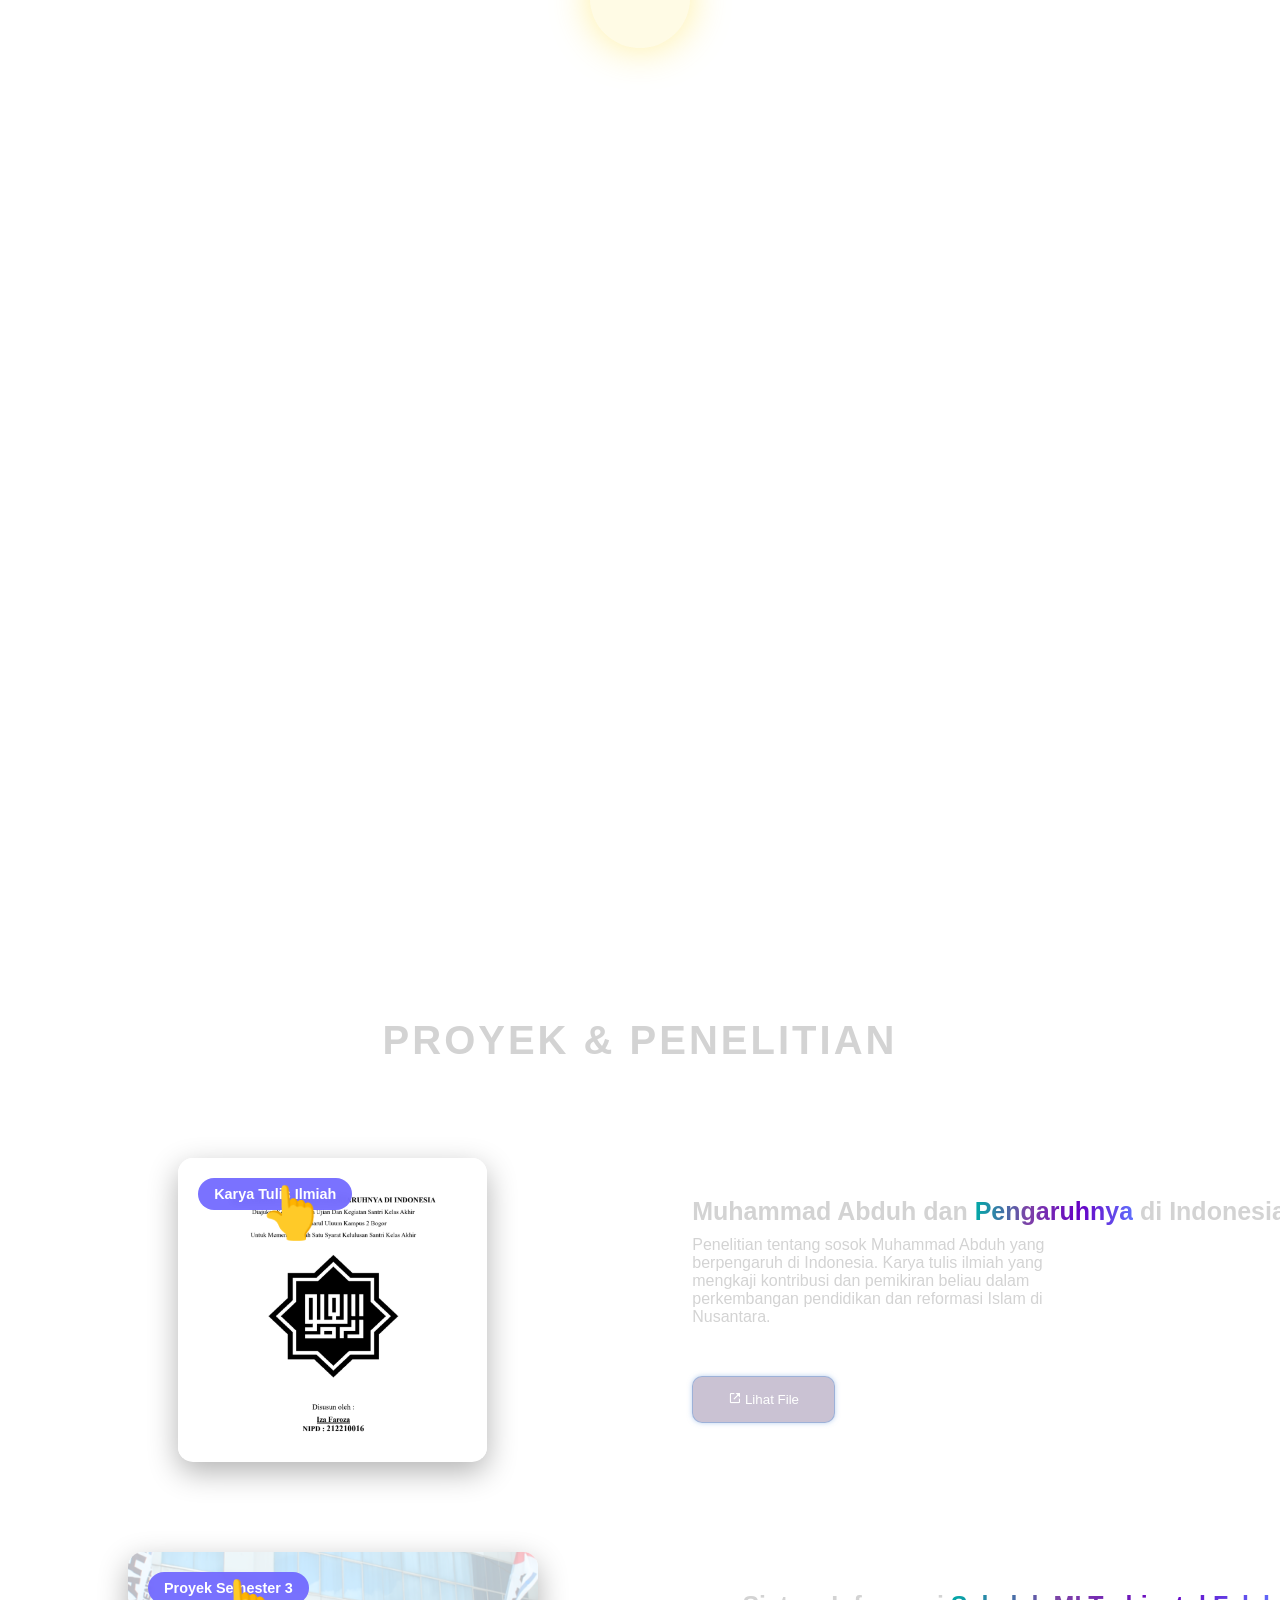
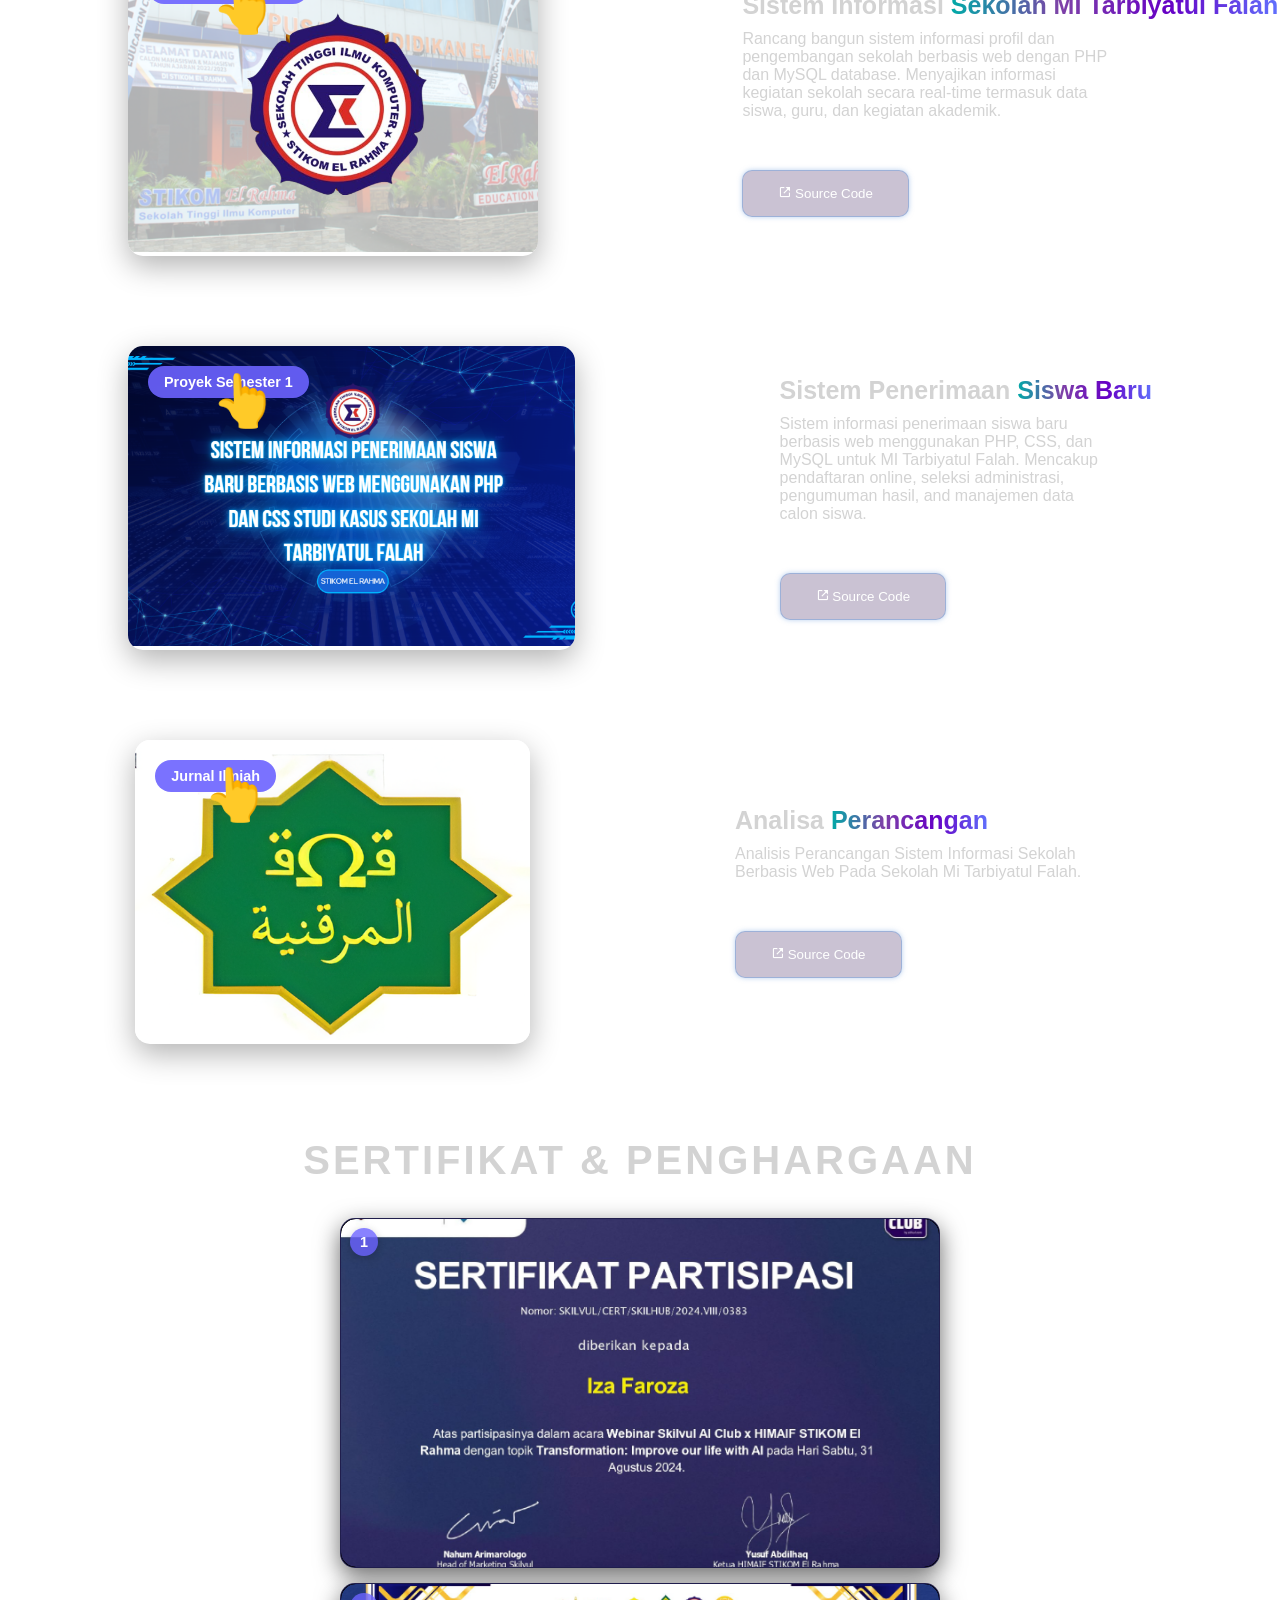
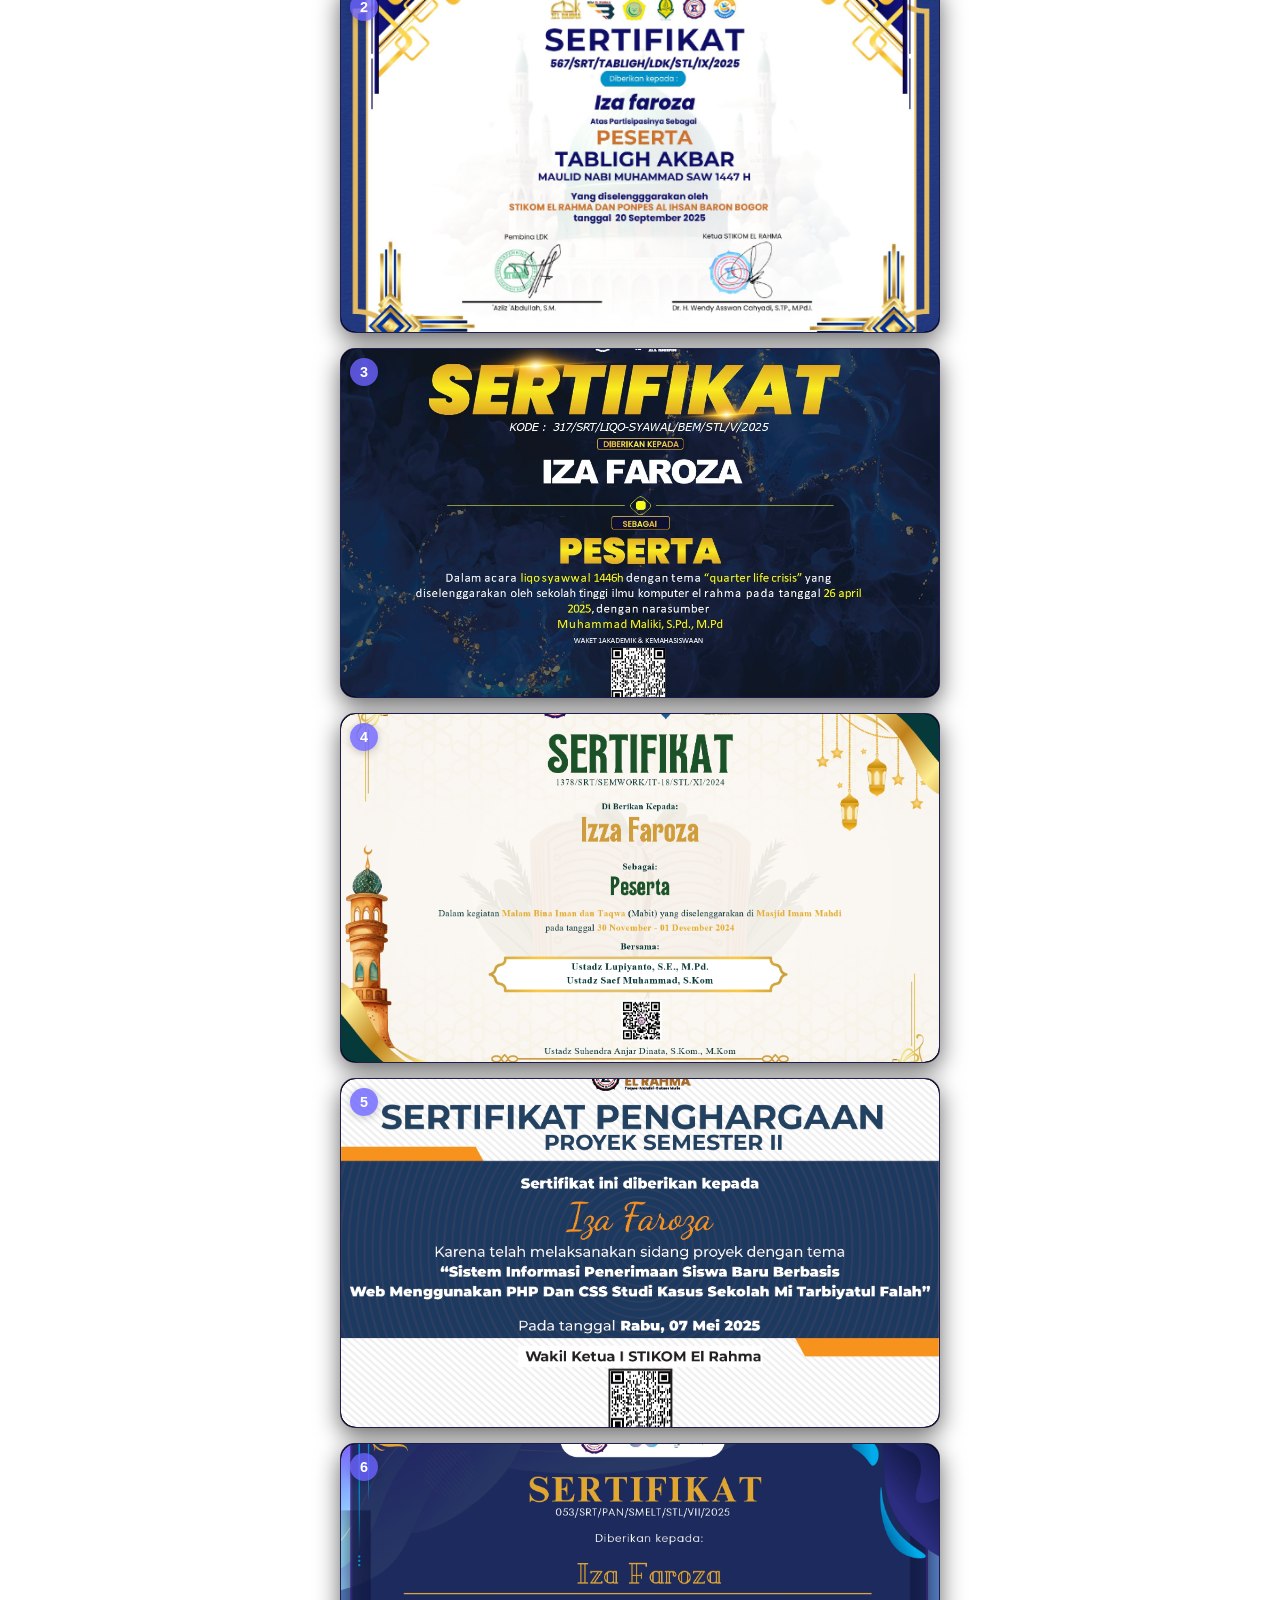
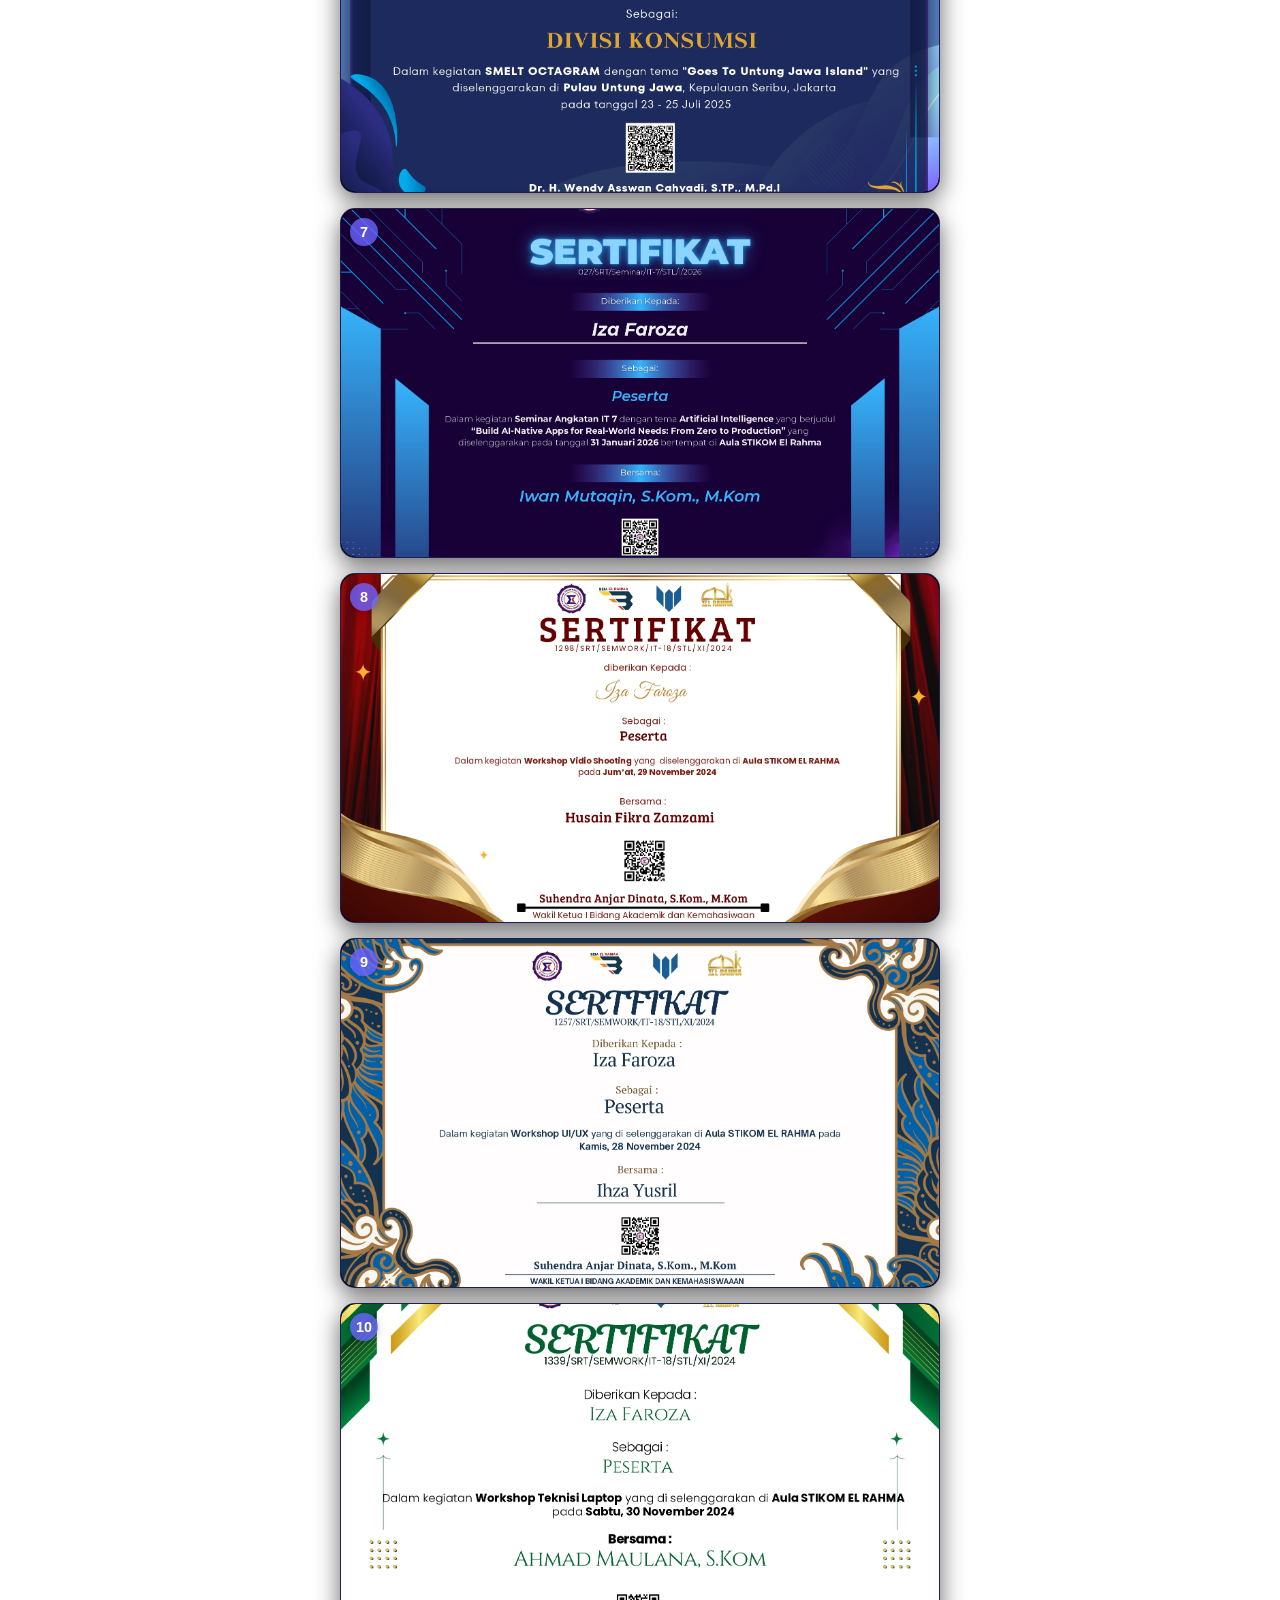
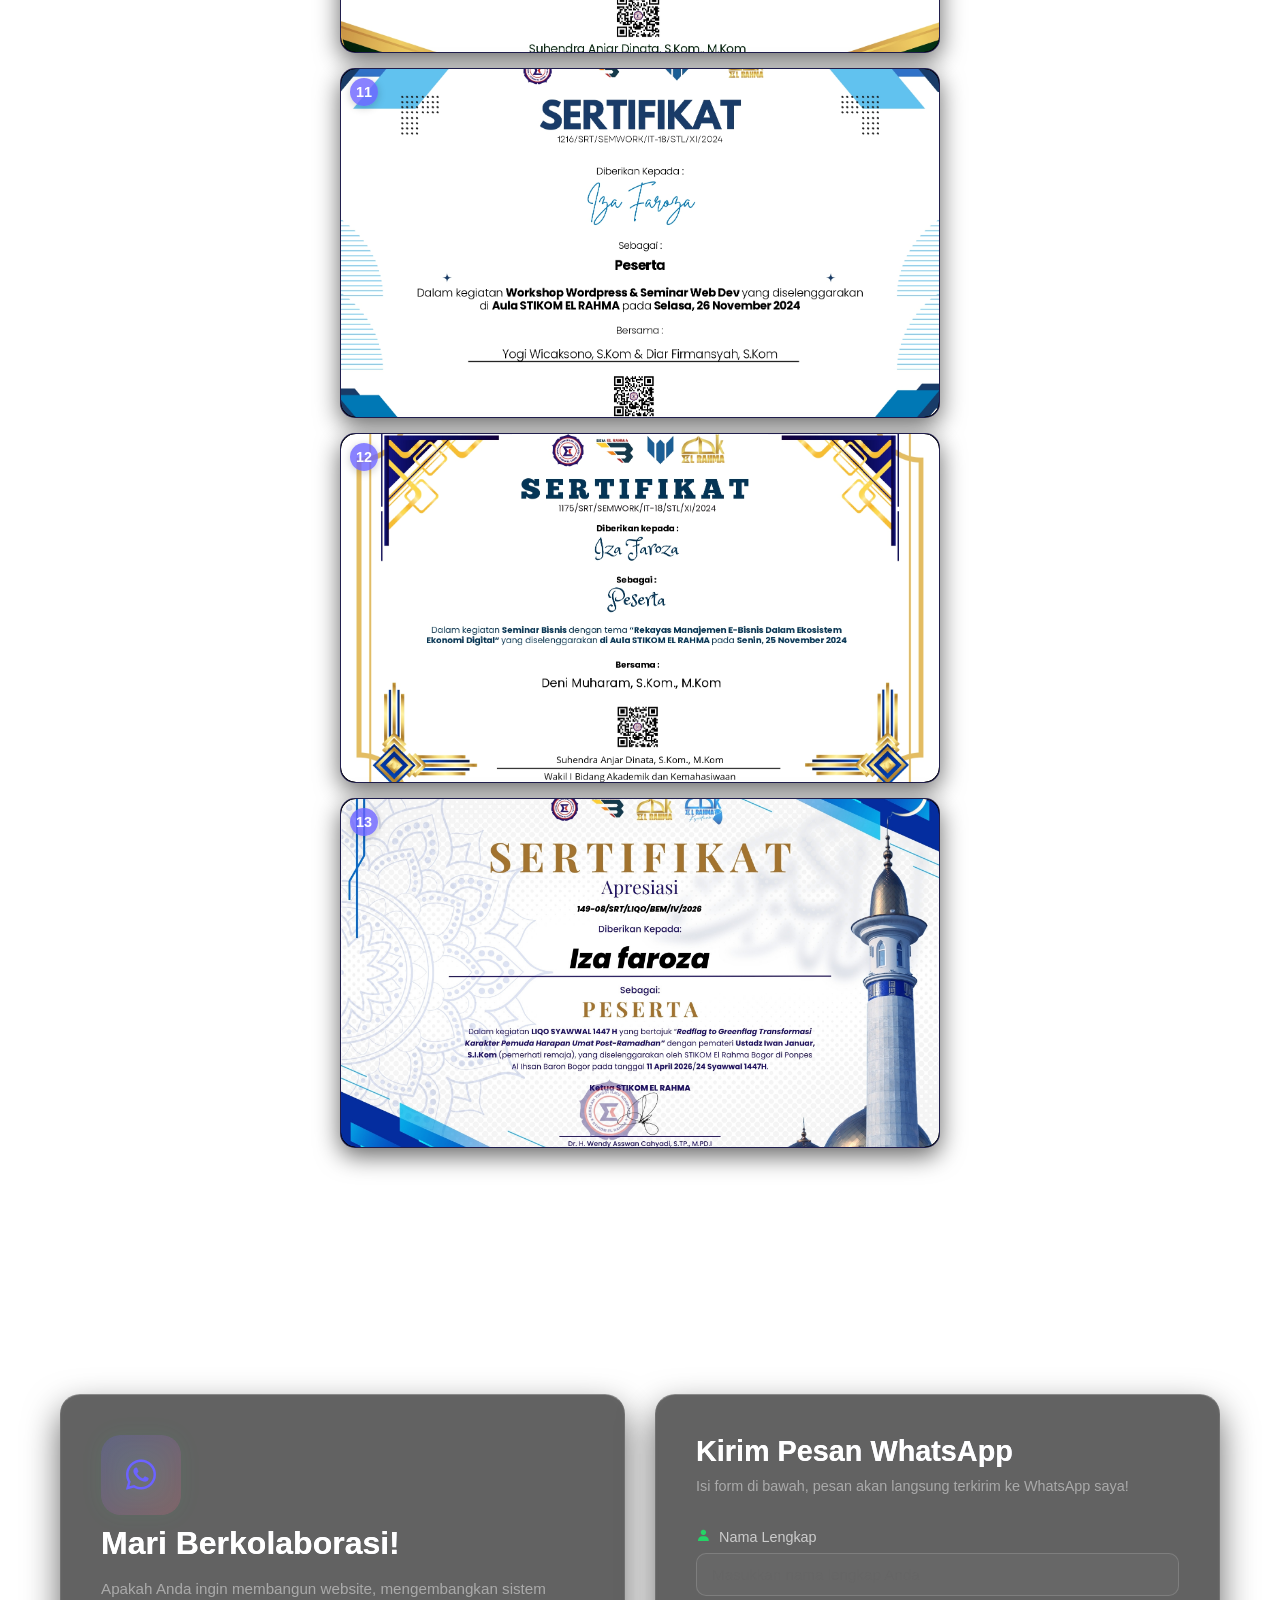
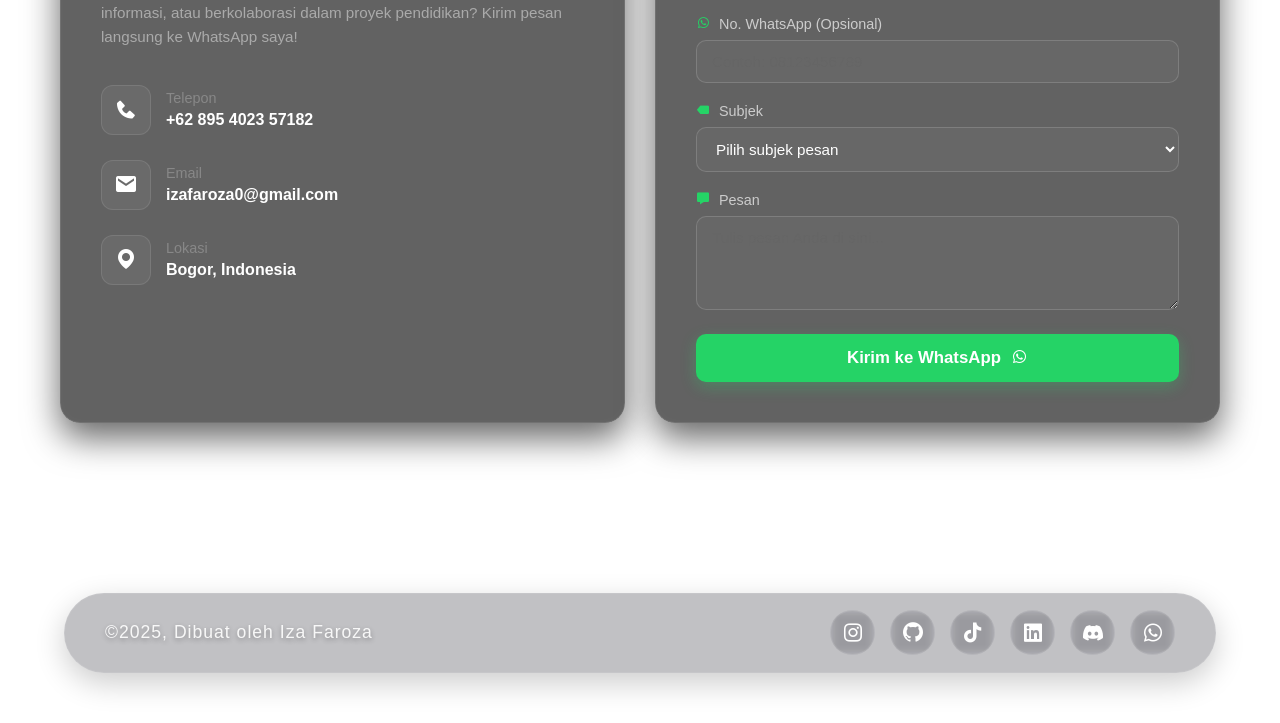
==== commit 748ecb01: "Remove 'Sosmed' link from navigation" ====
--- a/index.html
+++ b/index.html
@@ -545,7 +545,6 @@
                 <li><a href="#skills">Skills</a></li>
                 <li><a href="#projects">Projects</a></li>
                 <li><a href="#certificates">Certificates</a></li>
-                <li><a href="#social">Sosmed</a></li>
                 <li><a href="#contact">Contact</a></li>
             </ul>
             <div class="box-icons">
--- a/style.css
+++ b/style.css
@@ -4698,4 +4698,727 @@
     font-size: clamp(11px, 3.5vw, 13px);
     margin-top: 8px;
     font-family: 'Courier New', monospace;
-}+}
+
+/* --- STYLE KHUSUS SECTION CASSIOPEIA --- */
+.constellation-section {
+    width: 100%;
+    max-width: 1200px;
+    margin: 0 auto;
+    padding: 20px 20px 80px 20px;
+    color: #fff;
+    /* Teks tetap putih menyesuaikan tema gelap portfolio */
+    position: relative;
+    overflow-x: hidden;
+}
+
+.constellation-section * {
+    box-sizing: border-box;
+}
+
+.section-title {
+    text-align: center;
+    font-size: 2.5rem;
+    margin-bottom: 5px;
+    text-transform: uppercase;
+    letter-spacing: 3px;
+    padding-top: 60px;
+    text-shadow: 0 0 15px rgba(255, 255, 255, 0.4);
+    font-weight: 700;
+}
+
+.section-subtitle {
+    text-align: center;
+    color: #888;
+    font-size: 1rem;
+    margin-bottom: 50px;
+    letter-spacing: 1px;
+}
+
+/* --- WRAPPER KONSTELASI --- */
+.sky-wrapper {
+    position: relative;
+    width: 100%;
+    height: 600px;
+    margin: 60px 0;
+    border-radius: 20px;
+}
+
+.sky-wrapper.edu-wrapper {
+    height: 450px;
+}
+
+/* SVG Garis Neon Putih - Tipis & Halus */
+.neon-svg {
+    position: absolute;
+    top: 0;
+    left: 0;
+    width: 100%;
+    height: 100%;
+    z-index: 1;
+    overflow: visible;
+}
+
+.neon-polyline {
+    fill: none;
+    stroke: #fff;
+    stroke-width: 1.5;
+    stroke-linecap: round;
+    stroke-linejoin: round;
+    filter: drop-shadow(0 0 3px #fff) drop-shadow(0 0 8px #fff);
+    animation: pulseGlow 3s ease-in-out infinite alternate;
+}
+
+@keyframes pulseGlow {
+    0% {
+        opacity: 0.5;
+        filter: drop-shadow(0 0 2px #fff) drop-shadow(0 0 5px #fff);
+    }
+
+    100% {
+        opacity: 1;
+        filter: drop-shadow(0 0 4px #fff) drop-shadow(0 0 12px #fff);
+    }
+}
+
+/* Titik Bintang */
+.star-node {
+    position: absolute;
+    width: 8px;
+    height: 8px;
+    background: #fff;
+    border-radius: 50%;
+    transform: translate(-50%, -50%);
+    z-index: 2;
+    box-shadow: 0 0 8px #fff, 0 0 15px #fff;
+    animation: twinkle 1.5s infinite alternate;
+}
+
+@keyframes twinkle {
+    0% {
+        transform: translate(-50%, -50%) scale(0.9);
+        opacity: 0.7;
+    }
+
+    100% {
+        transform: translate(-50%, -50%) scale(1.3);
+        opacity: 1;
+    }
+}
+
+/* Modern Transparent Black Card */
+.glass-card {
+    position: absolute;
+    transform: translate(-50%, 25px);
+    z-index: 3;
+    width: 250px;
+    background: rgba(10, 10, 10, 0.5);
+    backdrop-filter: blur(16px);
+    -webkit-backdrop-filter: blur(16px);
+    border: 1px solid rgba(255, 255, 255, 0.1);
+    border-top: 1px solid rgba(255, 255, 255, 0.3);
+    border-radius: 15px;
+    padding: 20px;
+    color: #fff;
+    text-align: center;
+    box-shadow: 0 15px 35px rgba(0, 0, 0, 0.8), inset 0 0 10px rgba(255, 255, 255, 0.05);
+    transition: all 0.4s ease;
+    cursor: pointer;
+}
+
+.glass-card::before {
+    content: '';
+    position: absolute;
+    top: -25px;
+    left: 50%;
+    transform: translateX(-50%);
+    width: 1.5px;
+    height: 25px;
+    background: linear-gradient(to bottom, rgba(255, 255, 255, 0.6), transparent);
+    z-index: -1;
+}
+
+.glass-card:hover {
+    transform: translate(-50%, 15px) scale(1.05);
+    border-color: rgba(255, 255, 255, 0.6);
+    box-shadow: 0 20px 45px rgba(255, 255, 255, 0.1), inset 0 0 20px rgba(255, 255, 255, 0.15);
+    background: rgba(20, 20, 20, 0.8);
+    z-index: 10;
+}
+
+/* Pengecualian card yang ada di bawah */
+.card-bottom {
+    transform: translate(-50%, -100%);
+    margin-top: -25px;
+}
+
+.card-bottom::before {
+    top: auto;
+    bottom: -25px;
+    background: linear-gradient(to top, rgba(255, 255, 255, 0.6), transparent);
+}
+
+.card-bottom:hover {
+    transform: translate(-50%, -100%) translateY(-10px) scale(1.05);
+}
+
+.card-icon {
+    font-size: 2rem;
+    color: #fff;
+    margin-bottom: 8px;
+    text-shadow: 0 0 10px rgba(255, 255, 255, 0.5);
+}
+
+.card-date {
+    font-size: 0.75rem;
+    color: #ccc;
+    letter-spacing: 1.5px;
+    margin-bottom: 10px;
+    background: rgba(255, 255, 255, 0.1);
+    display: inline-block;
+    padding: 3px 12px;
+    border-radius: 20px;
+}
+
+.glass-card h3 {
+    font-size: 1.05rem;
+    font-weight: 600;
+    margin-bottom: 3px;
+}
+
+.card-role {
+    font-size: 0.85rem;
+    color: #fff;
+    font-weight: 400;
+    margin-bottom: 12px;
+    opacity: 0.8;
+    font-style: italic;
+}
+
+.glass-card p {
+    font-size: 0.75rem;
+    color: #999;
+    line-height: 1.5;
+}
+
+/* --- RESPONSIVE MOBILE TAMPILAN --- */
+@media (max-width: 992px) {
+
+    .sky-wrapper,
+    .sky-wrapper.edu-wrapper {
+        height: auto;
+        display: flex;
+        flex-direction: column;
+        align-items: center;
+        gap: 40px;
+        padding: 40px 0;
+    }
+
+    .neon-svg,
+    .star-node {
+        display: none;
+    }
+
+    .sky-wrapper::before {
+        content: '';
+        position: absolute;
+        top: 0;
+        left: 50%;
+        transform: translateX(-50%);
+        width: 1.5px;
+        height: 100%;
+        background: #fff;
+        box-shadow: 0 0 8px #fff, 0 0 15px #fff;
+        z-index: 0;
+    }
+
+    .glass-card,
+    .card-bottom {
+        position: relative;
+        left: auto !important;
+        top: auto !important;
+        transform: none !important;
+        margin-top: 0 !important;
+        width: 90%;
+        max-width: 400px;
+        z-index: 1;
+    }
+
+    .glass-card::before,
+    .card-bottom::before {
+        display: none;
+    }
+
+    .glass-card:hover,
+    .card-bottom:hover {
+        transform: scale(1.03) translateY(-5px) !important;
+    }
+}
+
+/* --- STYLE TERISOLASI KHUSUS CASSIOPEIA (ANTI BENTROK) --- */
+.astro-section {
+    width: 100%;
+    max-width: 1200px;
+    margin: 0 auto;
+    padding: 20px 20px 80px 20px;
+    color: #fff;
+    position: relative;
+    overflow-x: hidden;
+}
+
+.astro-section * {
+    box-sizing: border-box;
+    margin: 0;
+    padding: 0;
+}
+
+.astro-title {
+    text-align: center;
+    font-size: 2.5rem;
+    margin-bottom: 5px;
+    text-transform: uppercase;
+    letter-spacing: 3px;
+    padding-top: 60px;
+    text-shadow: 0 0 15px rgba(255, 255, 255, 0.4);
+    font-weight: 700;
+    color: #fff;
+}
+
+.astro-subtitle {
+    text-align: center;
+    color: #888;
+    font-size: 1rem;
+    margin-bottom: 50px;
+    letter-spacing: 1px;
+}
+
+.astro-heading {
+    text-align: center;
+    color: white;
+    margin-bottom: 10px;
+    font-weight: 300;
+    letter-spacing: 2px;
+    font-size: 1.5rem;
+}
+
+.astro-heading.edu {
+    margin-top: 60px;
+}
+
+/* --- WRAPPER KONSTELASI --- */
+.astro-sky-wrapper {
+    position: relative;
+    width: 100%;
+    height: 600px;
+    margin: 60px 0;
+    border-radius: 20px;
+}
+
+.astro-sky-wrapper.edu-wrapper {
+    height: 450px;
+}
+
+/* SVG Garis Neon */
+.astro-neon-svg {
+    position: absolute;
+    top: 0;
+    left: 0;
+    width: 100%;
+    height: 100%;
+    z-index: 1;
+    overflow: visible;
+}
+
+.astro-neon-polyline {
+    fill: none;
+    stroke: #fff;
+    stroke-width: 1.5;
+    stroke-linecap: round;
+    stroke-linejoin: round;
+    filter: drop-shadow(0 0 3px #fff) drop-shadow(0 0 8px #fff);
+    animation: astroPulseGlow 3s ease-in-out infinite alternate;
+}
+
+@keyframes astroPulseGlow {
+    0% {
+        opacity: 0.5;
+        filter: drop-shadow(0 0 2px #fff) drop-shadow(0 0 5px #fff);
+    }
+
+    100% {
+        opacity: 1;
+        filter: drop-shadow(0 0 4px #fff) drop-shadow(0 0 12px #fff);
+    }
+}
+
+/* Titik Bintang */
+.astro-star-node {
+    position: absolute;
+    width: 8px;
+    height: 8px;
+    background: #fff;
+    border-radius: 50%;
+    transform: translate(-50%, -50%);
+    z-index: 2;
+    box-shadow: 0 0 8px #fff, 0 0 15px #fff;
+    animation: astroTwinkle 1.5s infinite alternate;
+}
+
+@keyframes astroTwinkle {
+    0% {
+        transform: translate(-50%, -50%) scale(0.9);
+        opacity: 0.7;
+    }
+
+    100% {
+        transform: translate(-50%, -50%) scale(1.3);
+        opacity: 1;
+    }
+}
+
+/* Card Box */
+.astro-glass-card {
+    position: absolute;
+    transform: translate(-50%, 25px);
+    z-index: 3;
+    width: 250px;
+    background: rgba(10, 10, 10, 0.5);
+    backdrop-filter: blur(16px);
+    -webkit-backdrop-filter: blur(16px);
+    border: 1px solid rgba(255, 255, 255, 0.1);
+    border-top: 1px solid rgba(255, 255, 255, 0.3);
+    border-radius: 15px;
+    padding: 20px;
+    color: #fff;
+    text-align: center;
+    box-shadow: 0 15px 35px rgba(0, 0, 0, 0.8), inset 0 0 10px rgba(255, 255, 255, 0.05);
+    transition: all 0.4s ease;
+    cursor: pointer;
+}
+
+.astro-glass-card::before {
+    content: '';
+    position: absolute;
+    top: -25px;
+    left: 50%;
+    transform: translateX(-50%);
+    width: 1.5px;
+    height: 25px;
+    background: linear-gradient(to bottom, rgba(255, 255, 255, 0.6), transparent);
+    z-index: -1;
+}
+
+.astro-glass-card:hover {
+    transform: translate(-50%, 15px) scale(1.05);
+    border-color: rgba(255, 255, 255, 0.6);
+    box-shadow: 0 20px 45px rgba(255, 255, 255, 0.1), inset 0 0 20px rgba(255, 255, 255, 0.15);
+    background: rgba(20, 20, 20, 0.8);
+    z-index: 10;
+}
+
+.astro-card-bottom {
+    transform: translate(-50%, -100%);
+    margin-top: -25px;
+}
+
+.astro-card-bottom::before {
+    top: auto;
+    bottom: -25px;
+    background: linear-gradient(to top, rgba(255, 255, 255, 0.6), transparent);
+}
+
+.astro-card-bottom:hover {
+    transform: translate(-50%, -100%) translateY(-10px) scale(1.05);
+}
+
+.astro-card-icon {
+    font-size: 2rem;
+    color: #fff;
+    margin-bottom: 8px;
+    text-shadow: 0 0 10px rgba(255, 255, 255, 0.5);
+}
+
+.astro-card-date {
+    font-size: 0.75rem;
+    color: #ccc;
+    letter-spacing: 1.5px;
+    margin-bottom: 10px;
+    background: rgba(255, 255, 255, 0.1);
+    display: inline-block;
+    padding: 3px 12px;
+    border-radius: 20px;
+}
+
+.astro-glass-card h3 {
+    font-size: 1.05rem;
+    font-weight: 600;
+    margin-bottom: 3px;
+    color: #fff;
+}
+
+.astro-card-role {
+    font-size: 0.85rem;
+    color: #fff;
+    font-weight: 400;
+    margin-bottom: 12px;
+    opacity: 0.8;
+    font-style: italic;
+}
+
+.astro-glass-card p {
+    font-size: 0.75rem;
+    color: #999;
+    line-height: 1.5;
+}
+
+/* --- RESPONSIVE MOBILE TAMPILAN --- */
+@media (max-width: 992px) {
+
+    .astro-sky-wrapper,
+    .astro-sky-wrapper.edu-wrapper {
+        height: auto;
+        display: flex;
+        flex-direction: column;
+        align-items: center;
+        gap: 40px;
+        padding: 40px 0;
+    }
+
+    .astro-neon-svg,
+    .astro-star-node {
+        display: none;
+    }
+
+    .astro-sky-wrapper::before {
+        content: '';
+        position: absolute;
+        top: 0;
+        left: 50%;
+        transform: translateX(-50%);
+        width: 1.5px;
+        height: 100%;
+        background: #fff;
+        box-shadow: 0 0 8px #fff, 0 0 15px #fff;
+        z-index: 0;
+    }
+
+    .astro-glass-card,
+    .astro-card-bottom {
+        position: relative;
+        left: auto !important;
+        top: auto !important;
+        transform: none !important;
+        margin-top: 0 !important;
+        width: 90%;
+        max-width: 400px;
+        z-index: 1;
+    }
+
+    .astro-glass-card::before,
+    .astro-card-bottom::before {
+        display: none;
+    }
+
+    .astro-glass-card:hover,
+    .astro-card-bottom:hover {
+        transform: scale(1.03) translateY(-5px) !important;
+    }
+}
+
+/* --- CSS KHUSUS GLASSMORPHISM CONTACT FORM --- */
+.glass-contact-section {
+    width: 100%;
+    max-width: 1200px;
+    margin: 0 auto;
+    padding: 60px 20px;
+    color: #fff;
+}
+
+.glass-contact-container {
+    display: flex;
+    flex-wrap: wrap;
+    gap: 30px;
+    justify-content: center;
+    align-items: stretch;
+}
+
+/* Efek Box Hitam Modern Transparan (Glassmorphism) */
+.glass-card-box {
+    background: rgba(15, 15, 15, 0.65);
+    backdrop-filter: blur(16px);
+    -webkit-backdrop-filter: blur(16px);
+    border: 1px solid rgba(255, 255, 255, 0.1);
+    border-top: 1px solid rgba(255, 255, 255, 0.25);
+    border-radius: 20px;
+    padding: 40px;
+    flex: 1;
+    min-width: 320px;
+    box-shadow: 0 15px 35px rgba(0, 0, 0, 0.6), inset 0 0 15px rgba(255, 255, 255, 0.02);
+    transition: transform 0.3s ease, border-color 0.3s ease;
+}
+
+.glass-card-box:hover {
+    border-color: rgba(255, 255, 255, 0.3);
+    transform: translateY(-5px);
+}
+
+/* Style untuk Info Kontak (Kiri) */
+.contact-info-header h2 {
+    font-size: 2rem;
+    margin-bottom: 15px;
+    font-weight: 700;
+    color: #fff;
+}
+
+.contact-info-header p {
+    color: #aaa;
+    line-height: 1.6;
+    margin-bottom: 30px;
+    font-size: 0.95rem;
+}
+
+.contact-icon-big {
+    font-size: 3rem;
+    color: #25D366;
+    /* Warna Hijau Khas WhatsApp */
+    margin-bottom: 10px;
+    filter: drop-shadow(0 0 10px rgba(37, 211, 102, 0.4));
+}
+
+.glass-contact-detail-item {
+    display: flex;
+    align-items: center;
+    gap: 15px;
+    margin-bottom: 25px;
+}
+
+.glass-contact-detail-icon {
+    width: 50px;
+    height: 50px;
+    background: rgba(255, 255, 255, 0.05);
+    border: 1px solid rgba(255, 255, 255, 0.1);
+    border-radius: 12px;
+    display: flex;
+    justify-content: center;
+    align-items: center;
+    font-size: 1.5rem;
+    color: #fff;
+}
+
+.glass-contact-detail-info h4 {
+    font-size: 0.9rem;
+    color: #888;
+    margin-bottom: 5px;
+    font-weight: 500;
+}
+
+.glass-contact-detail-info a,
+.glass-contact-detail-info p {
+    color: #fff;
+    text-decoration: none;
+    font-size: 1rem;
+    font-weight: 600;
+    transition: color 0.3s;
+}
+
+.glass-contact-detail-info a:hover {
+    color: #25D366;
+}
+
+/* Style untuk Form (Kanan) */
+.form-header h2 {
+    font-size: 1.8rem;
+    margin-bottom: 10px;
+    color: #fff;
+}
+
+.form-header p {
+    color: #aaa;
+    font-size: 0.9rem;
+    margin-bottom: 25px;
+}
+
+.glass-form-group {
+    margin-bottom: 20px;
+}
+
+.glass-form-group label {
+    display: block;
+    font-size: 0.9rem;
+    color: #ccc;
+    margin-bottom: 8px;
+}
+
+.glass-form-group label i {
+    color: #25D366;
+    margin-right: 5px;
+}
+
+/* Input Fields Styling */
+.glass-form-group input,
+.glass-form-group select,
+.glass-form-group textarea {
+    width: 100%;
+    background: rgba(255, 255, 255, 0.03);
+    border: 1px solid rgba(255, 255, 255, 0.15);
+    border-radius: 10px;
+    padding: 12px 15px;
+    color: #fff;
+    font-family: inherit;
+    font-size: 0.95rem;
+    outline: none;
+    transition: all 0.3s ease;
+}
+
+/* Penyesuaian agar teks option select terbaca */
+.glass-form-group select option {
+    background-color: #1a1a1a;
+    color: #fff;
+}
+
+.glass-form-group input:focus,
+.glass-form-group select:focus,
+.glass-form-group textarea:focus {
+    border-color: #25D366;
+    background: rgba(255, 255, 255, 0.08);
+    box-shadow: 0 0 15px rgba(37, 211, 102, 0.2);
+}
+
+.glass-form-group input::placeholder,
+.glass-form-group textarea::placeholder {
+    color: #666;
+}
+
+/* Tombol Submit */
+.glass-submit-btn {
+    width: 100%;
+    background: #25D366;
+    color: #fff;
+    border: none;
+    border-radius: 10px;
+    padding: 14px;
+    font-size: 1.05rem;
+    font-weight: 600;
+    display: flex;
+    align-items: center;
+    justify-content: center;
+    gap: 10px;
+    cursor: pointer;
+    transition: all 0.3s ease;
+    box-shadow: 0 5px 15px rgba(37, 211, 102, 0.3);
+}
+
+.glass-submit-btn:hover {
+    background: #1EBE5D;
+    transform: translateY(-2px);
+    box-shadow: 0 8px 20px rgba(37, 211, 102, 0.5);
+}
+
+body {
+    margin: 0;
+    padding: 0;
+    font-family: Arial, Helvetica, sans-serif;
+    color: lightgray;
+    /* Tambahkan ini untuk mencegah scroll ke samping */
+    overflow-x: hidden;
+}
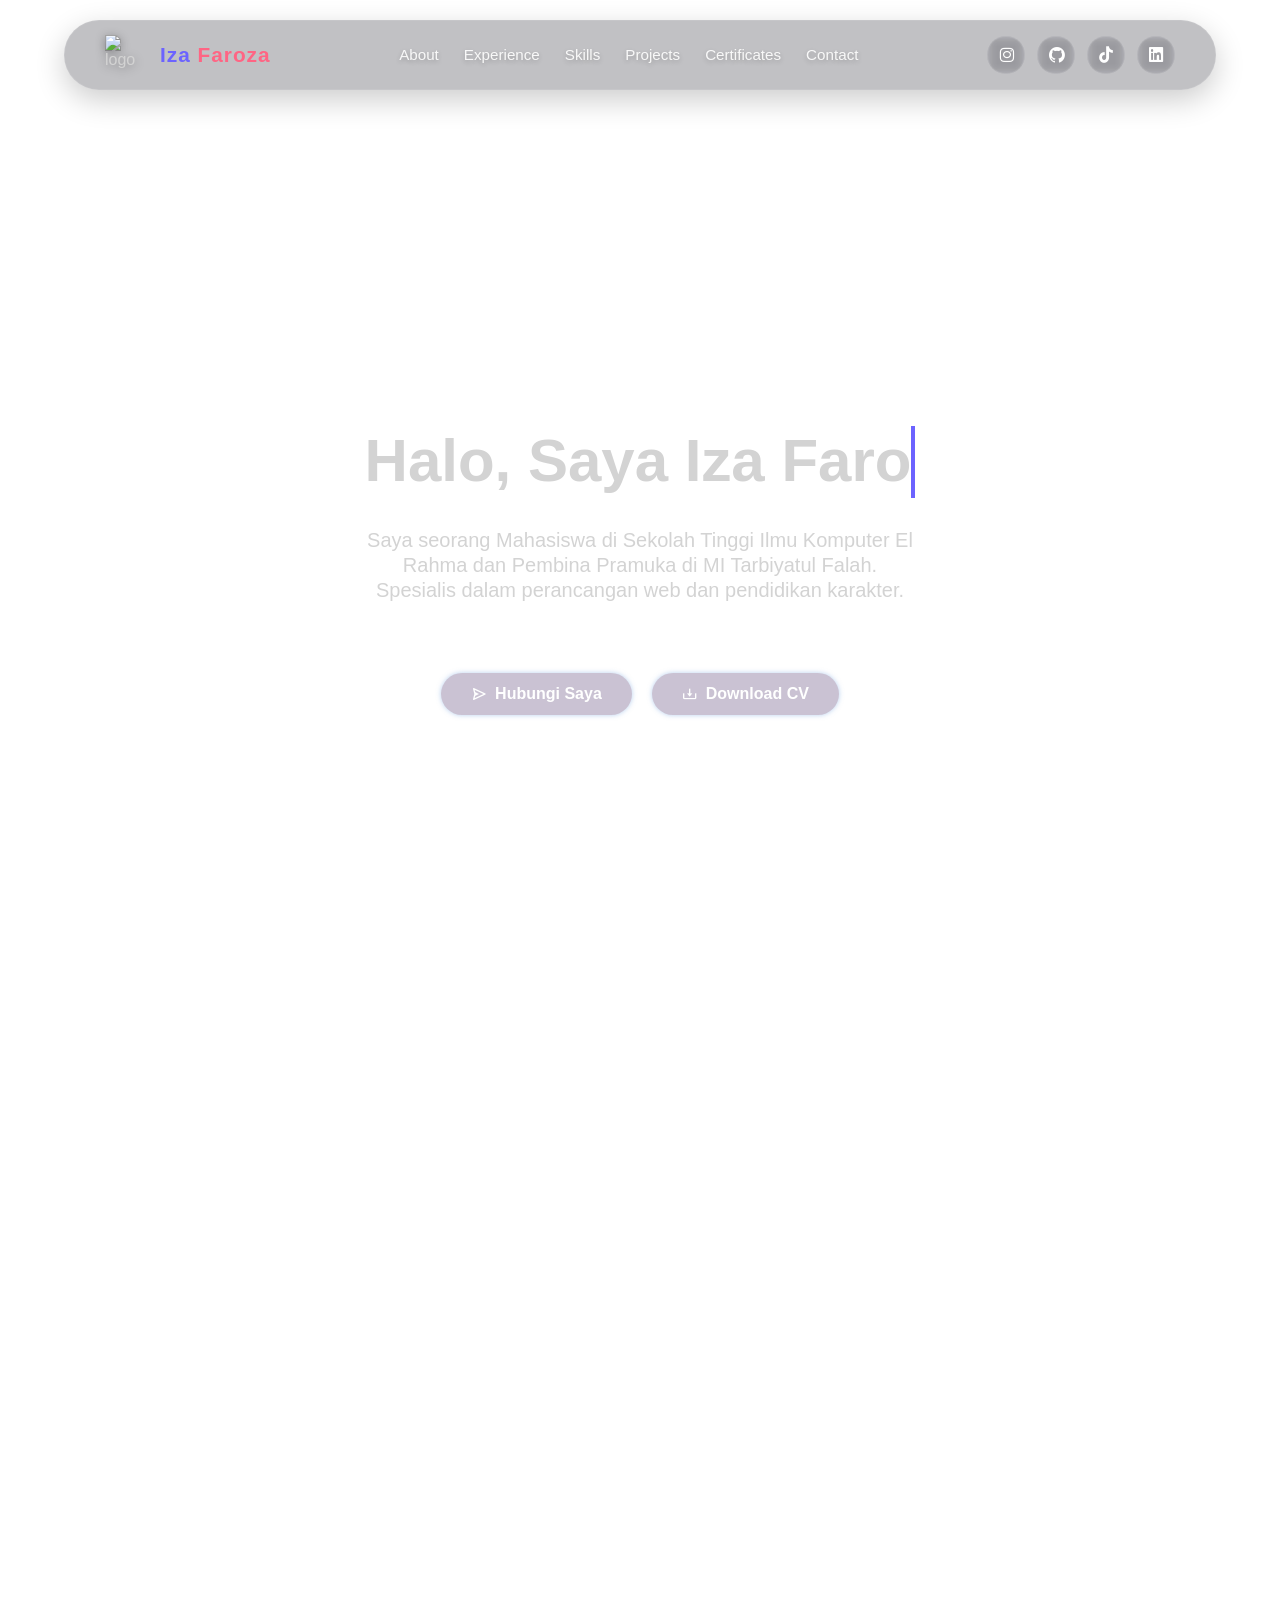
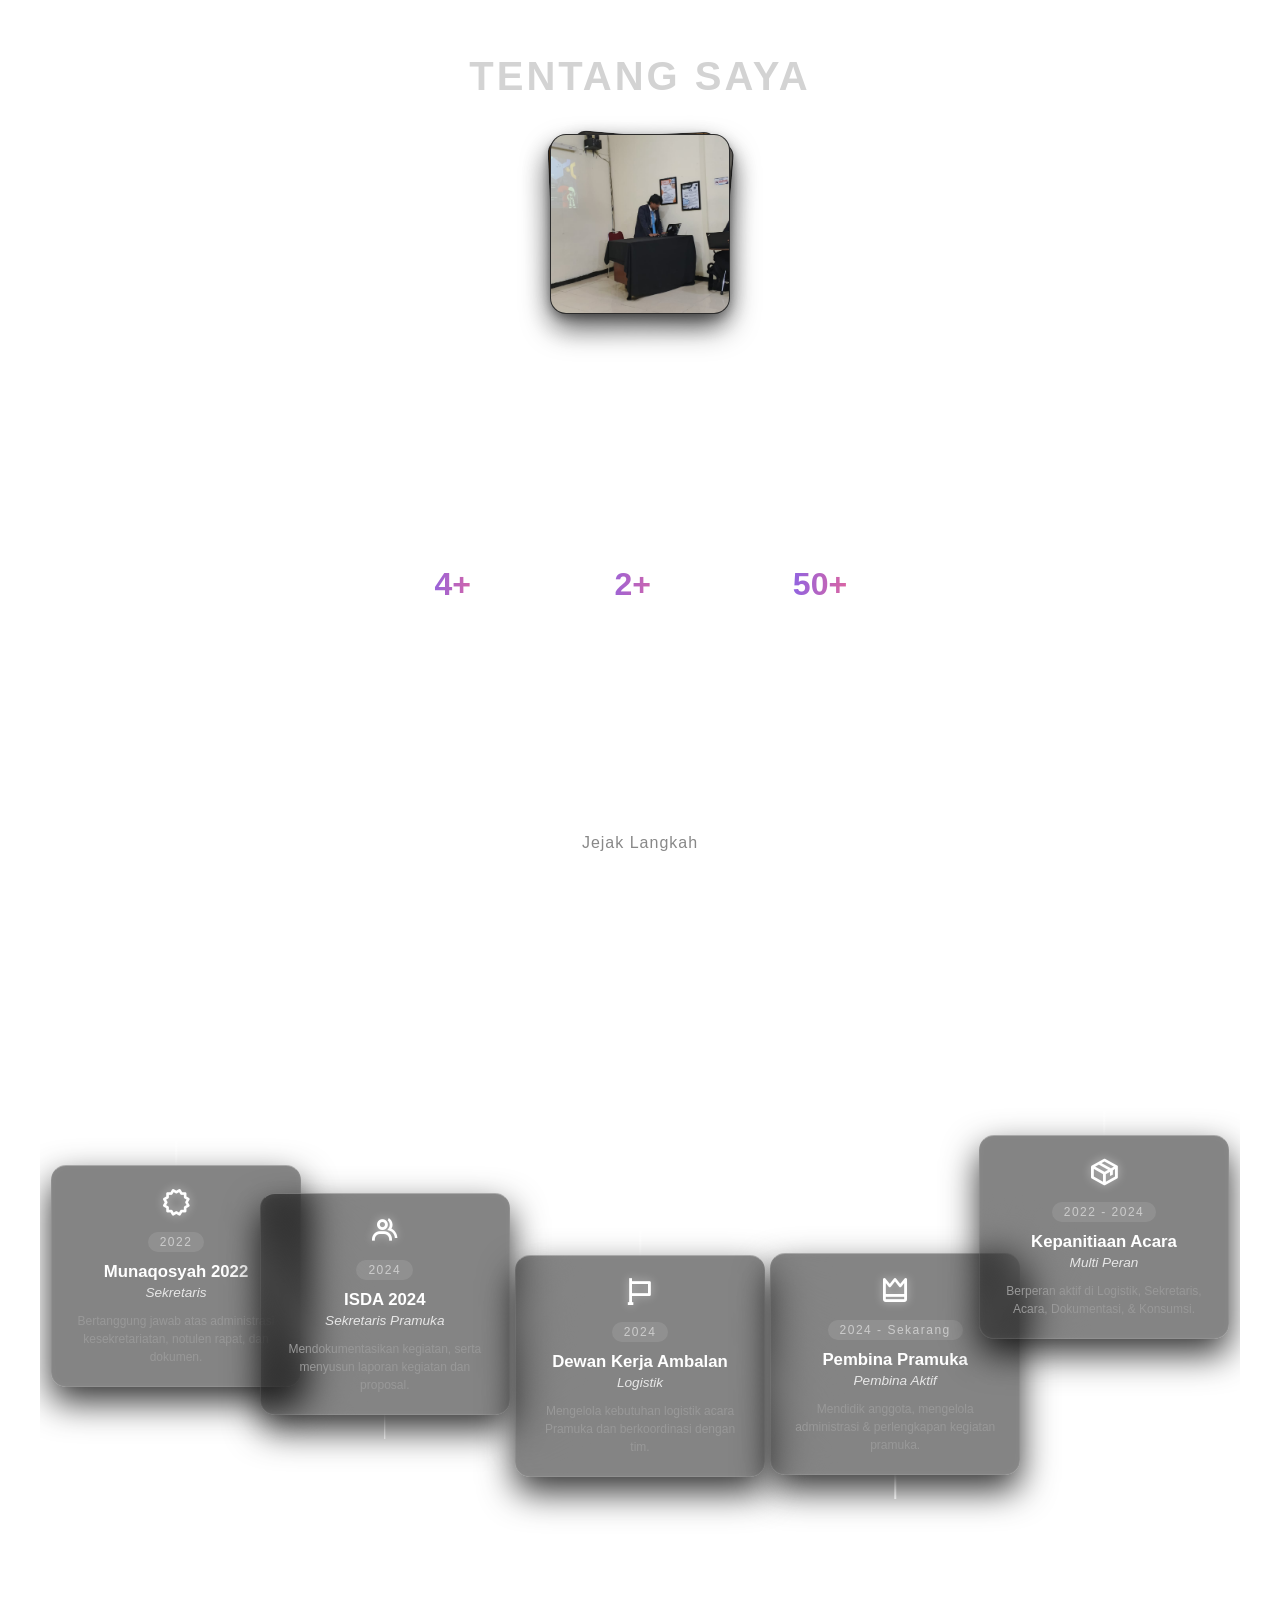
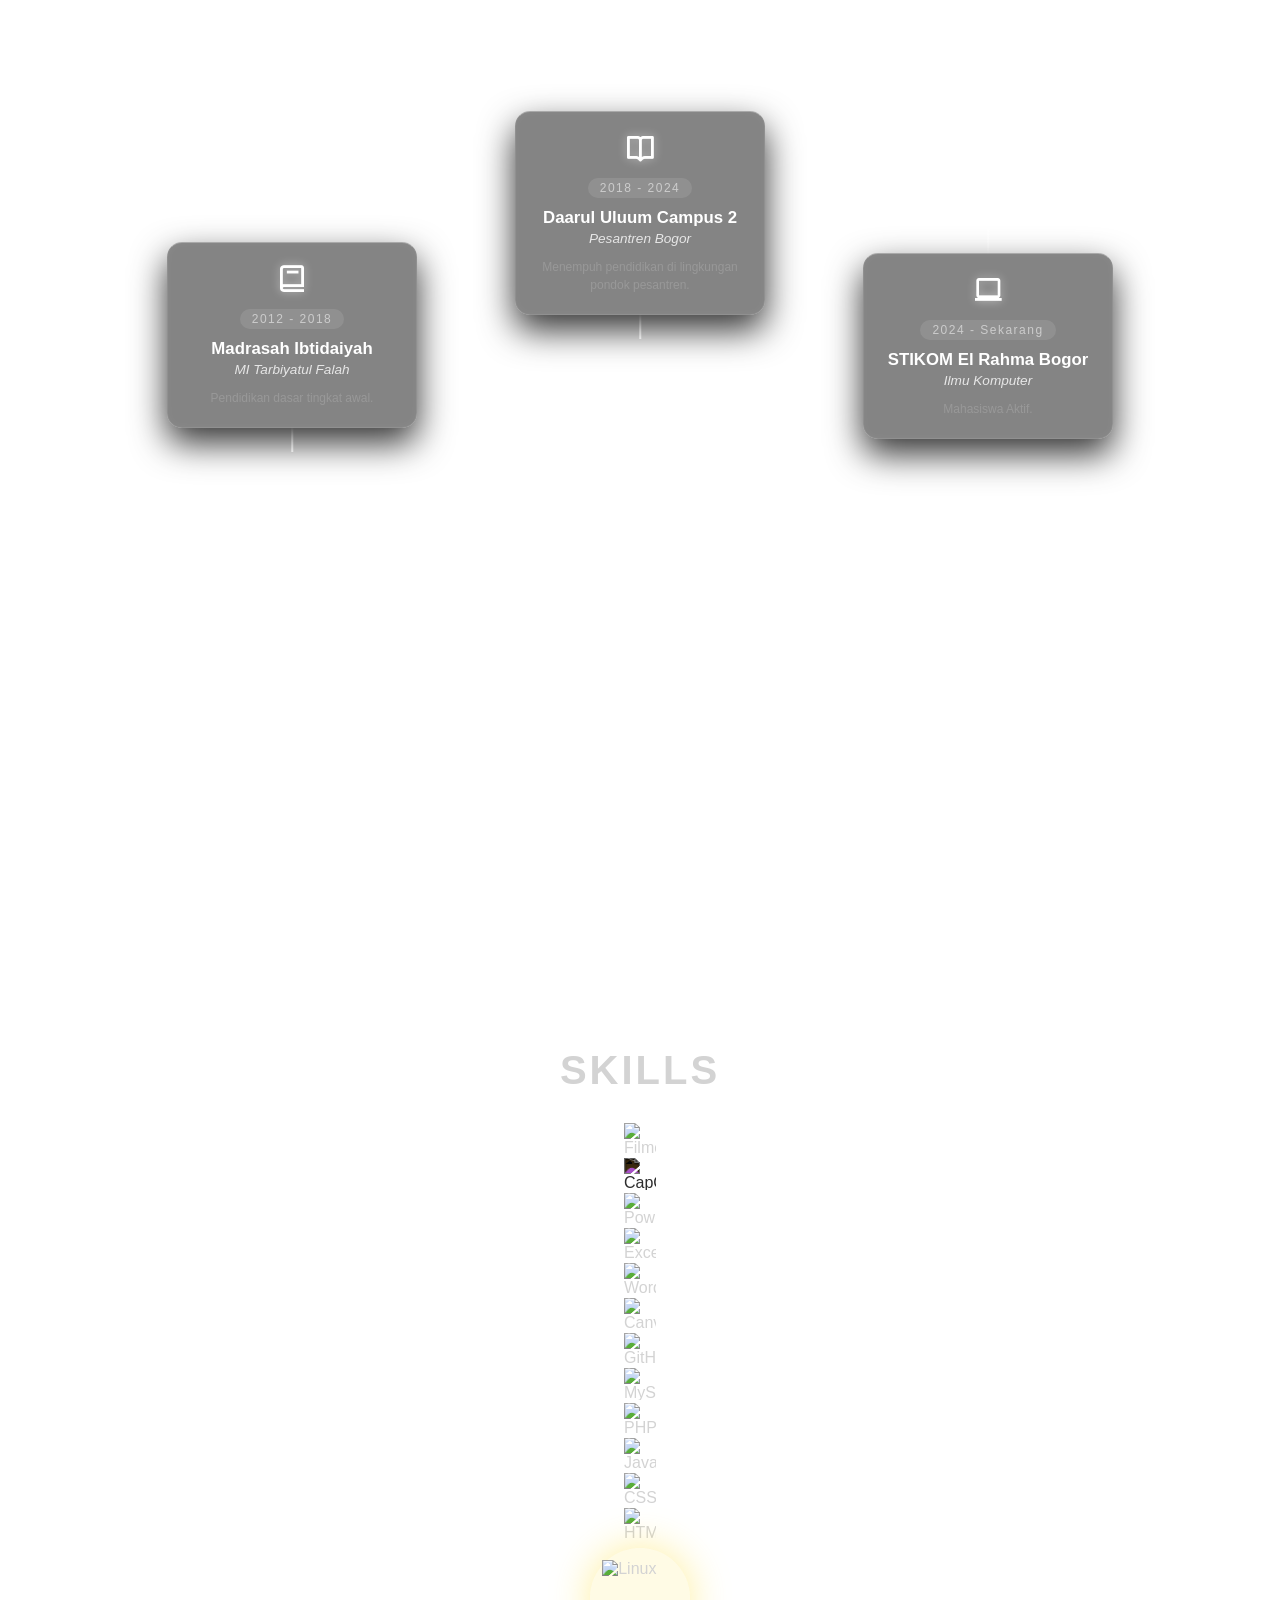
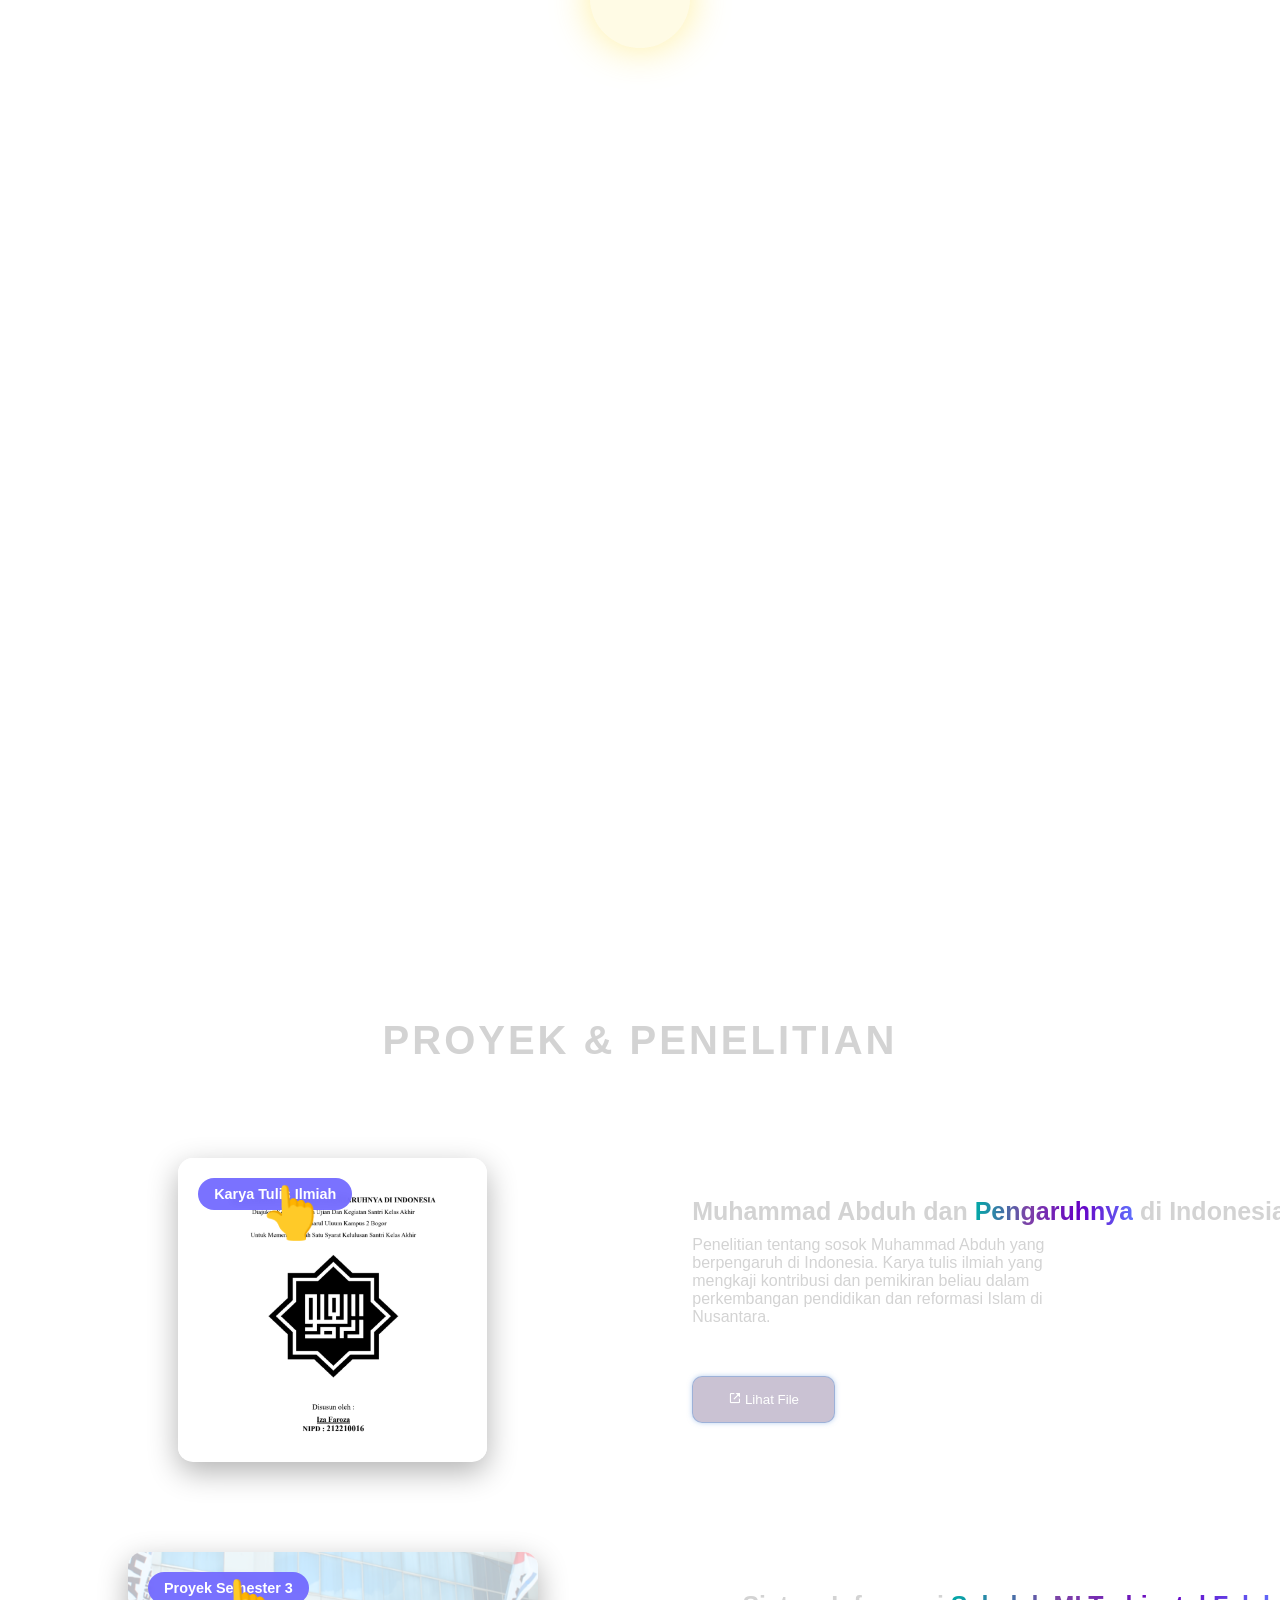
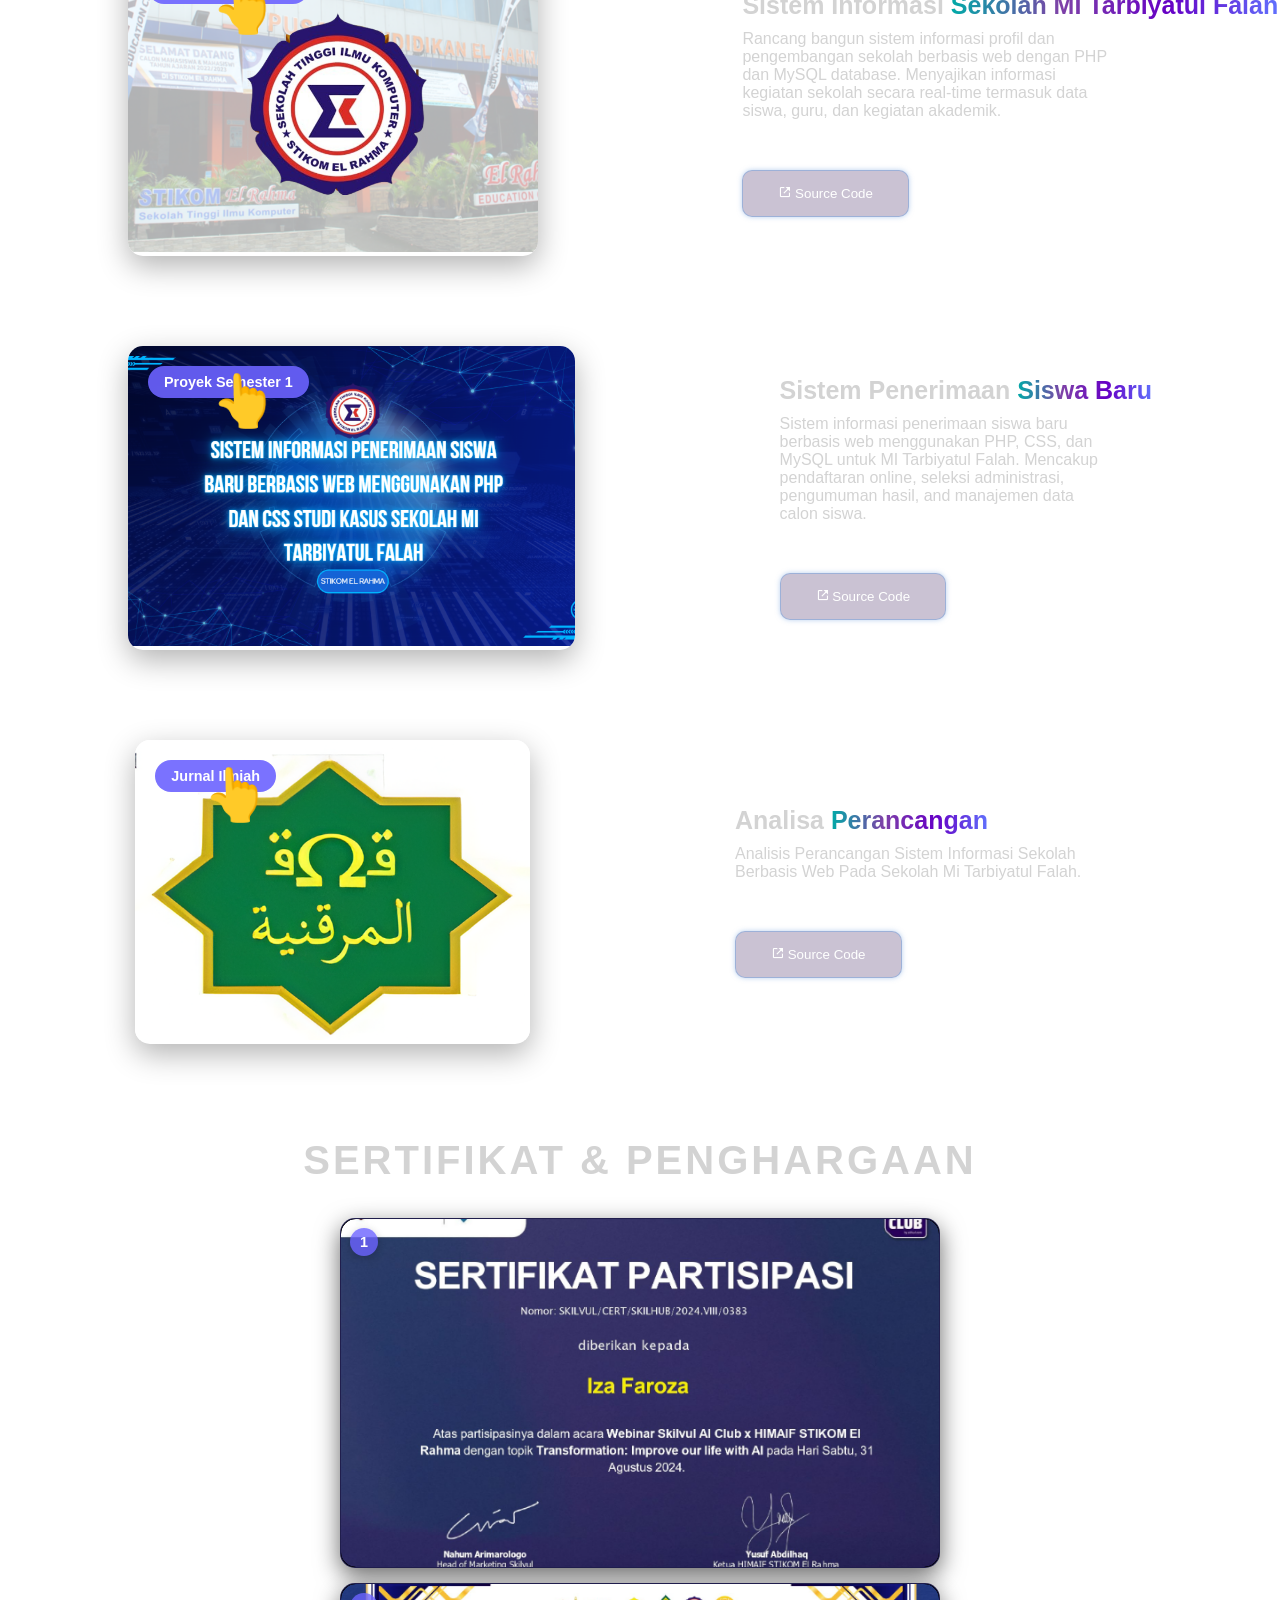
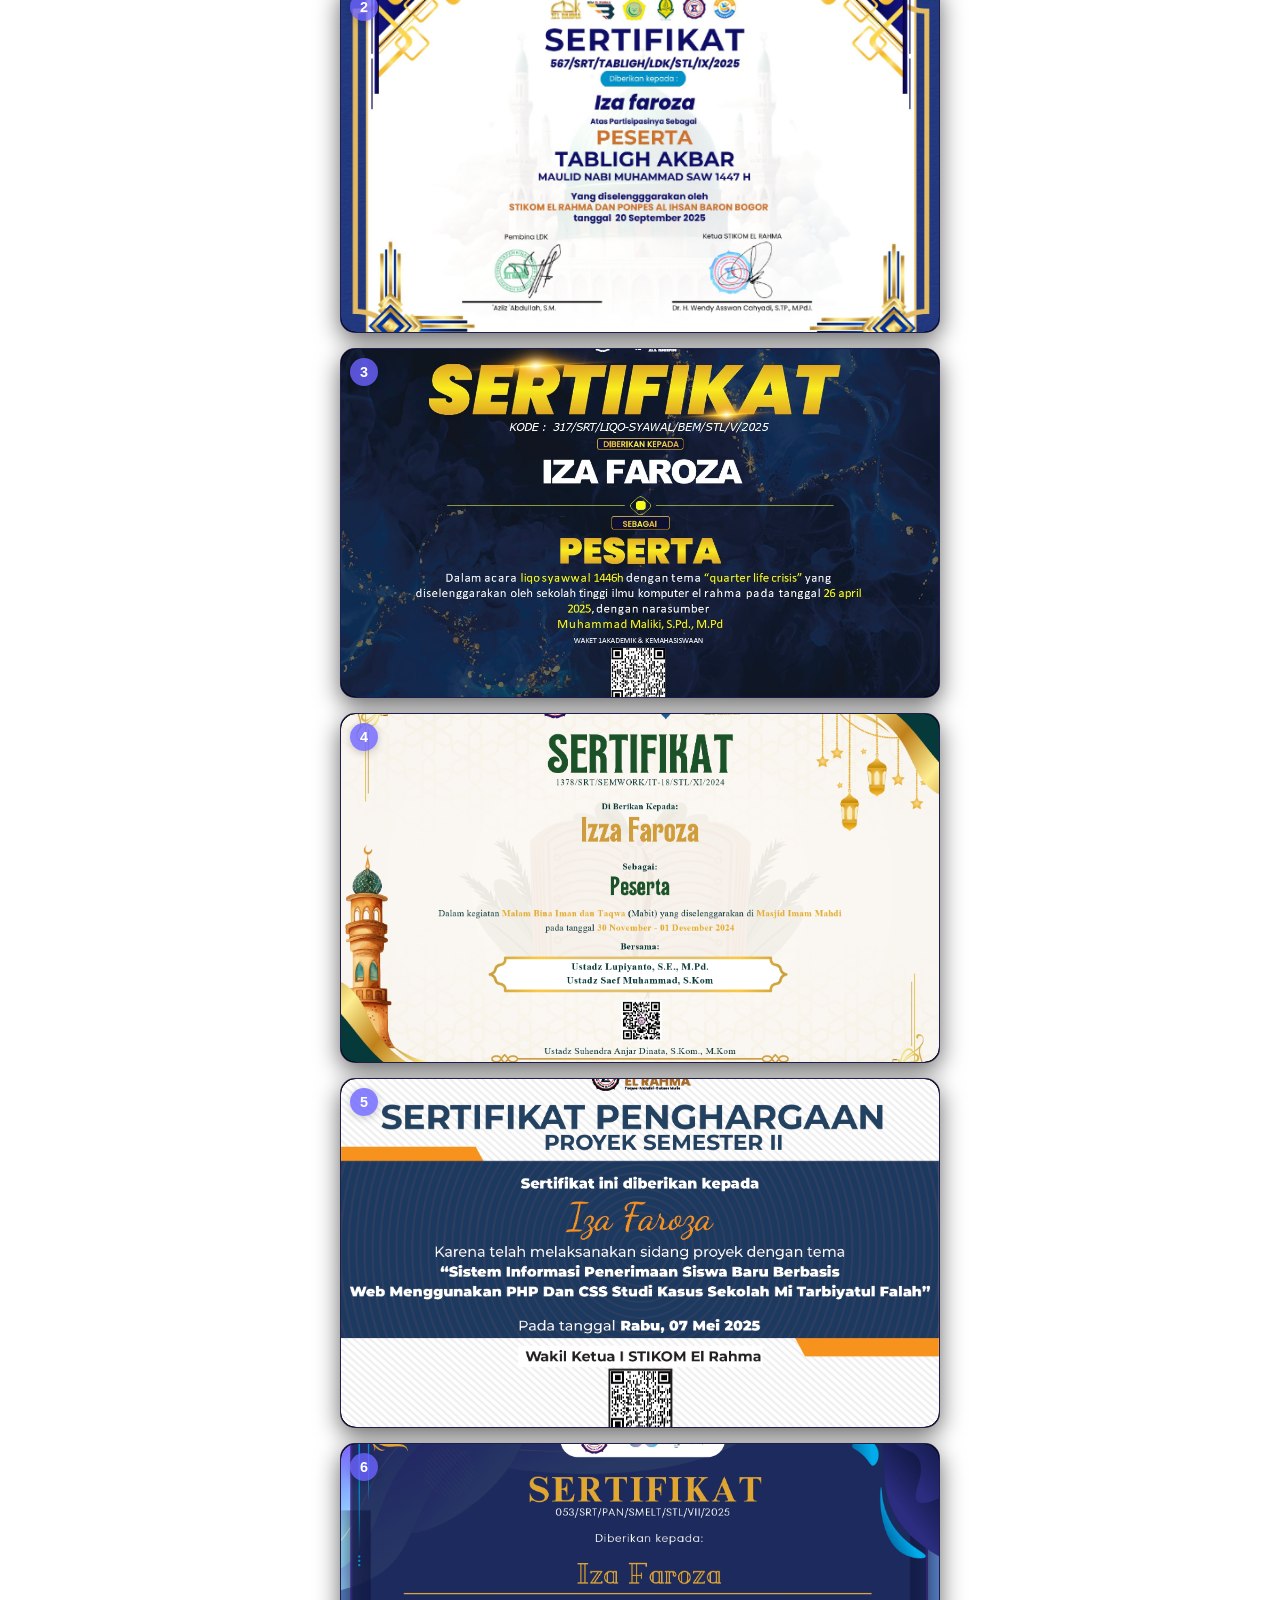
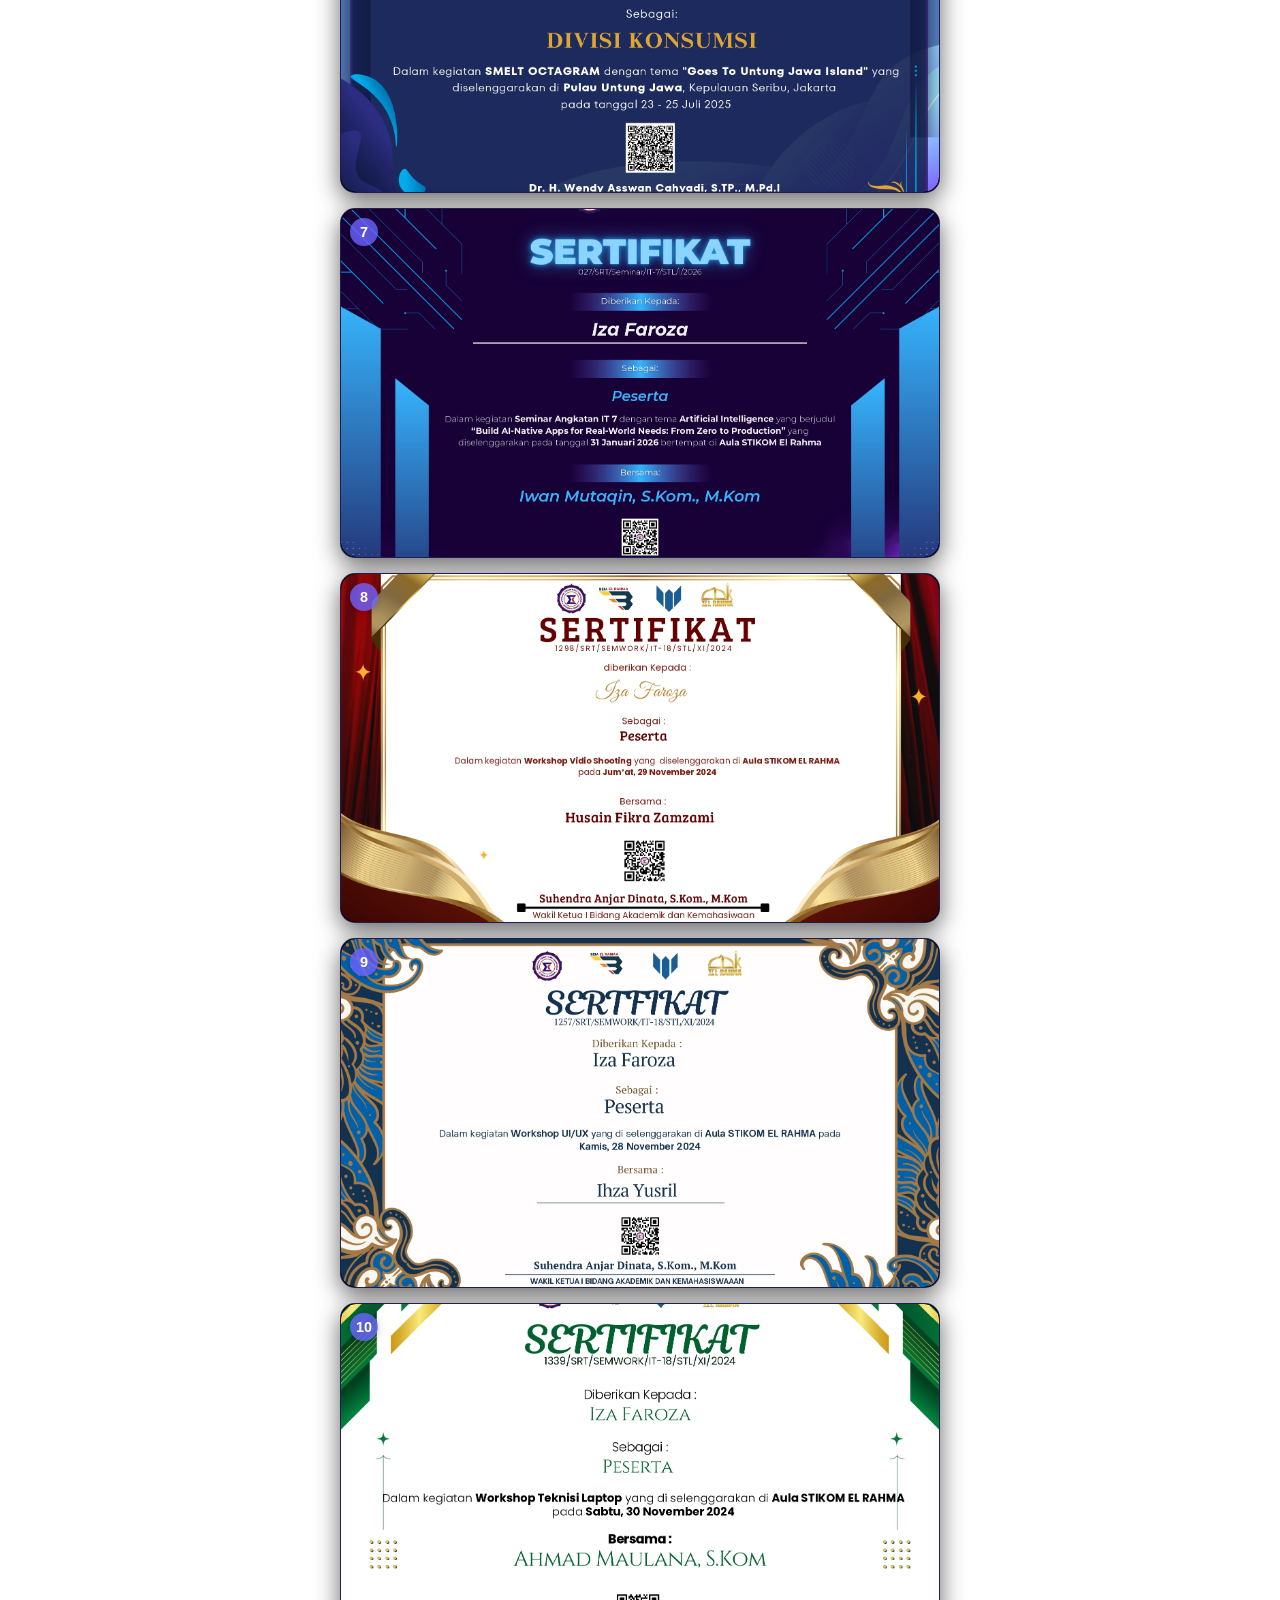
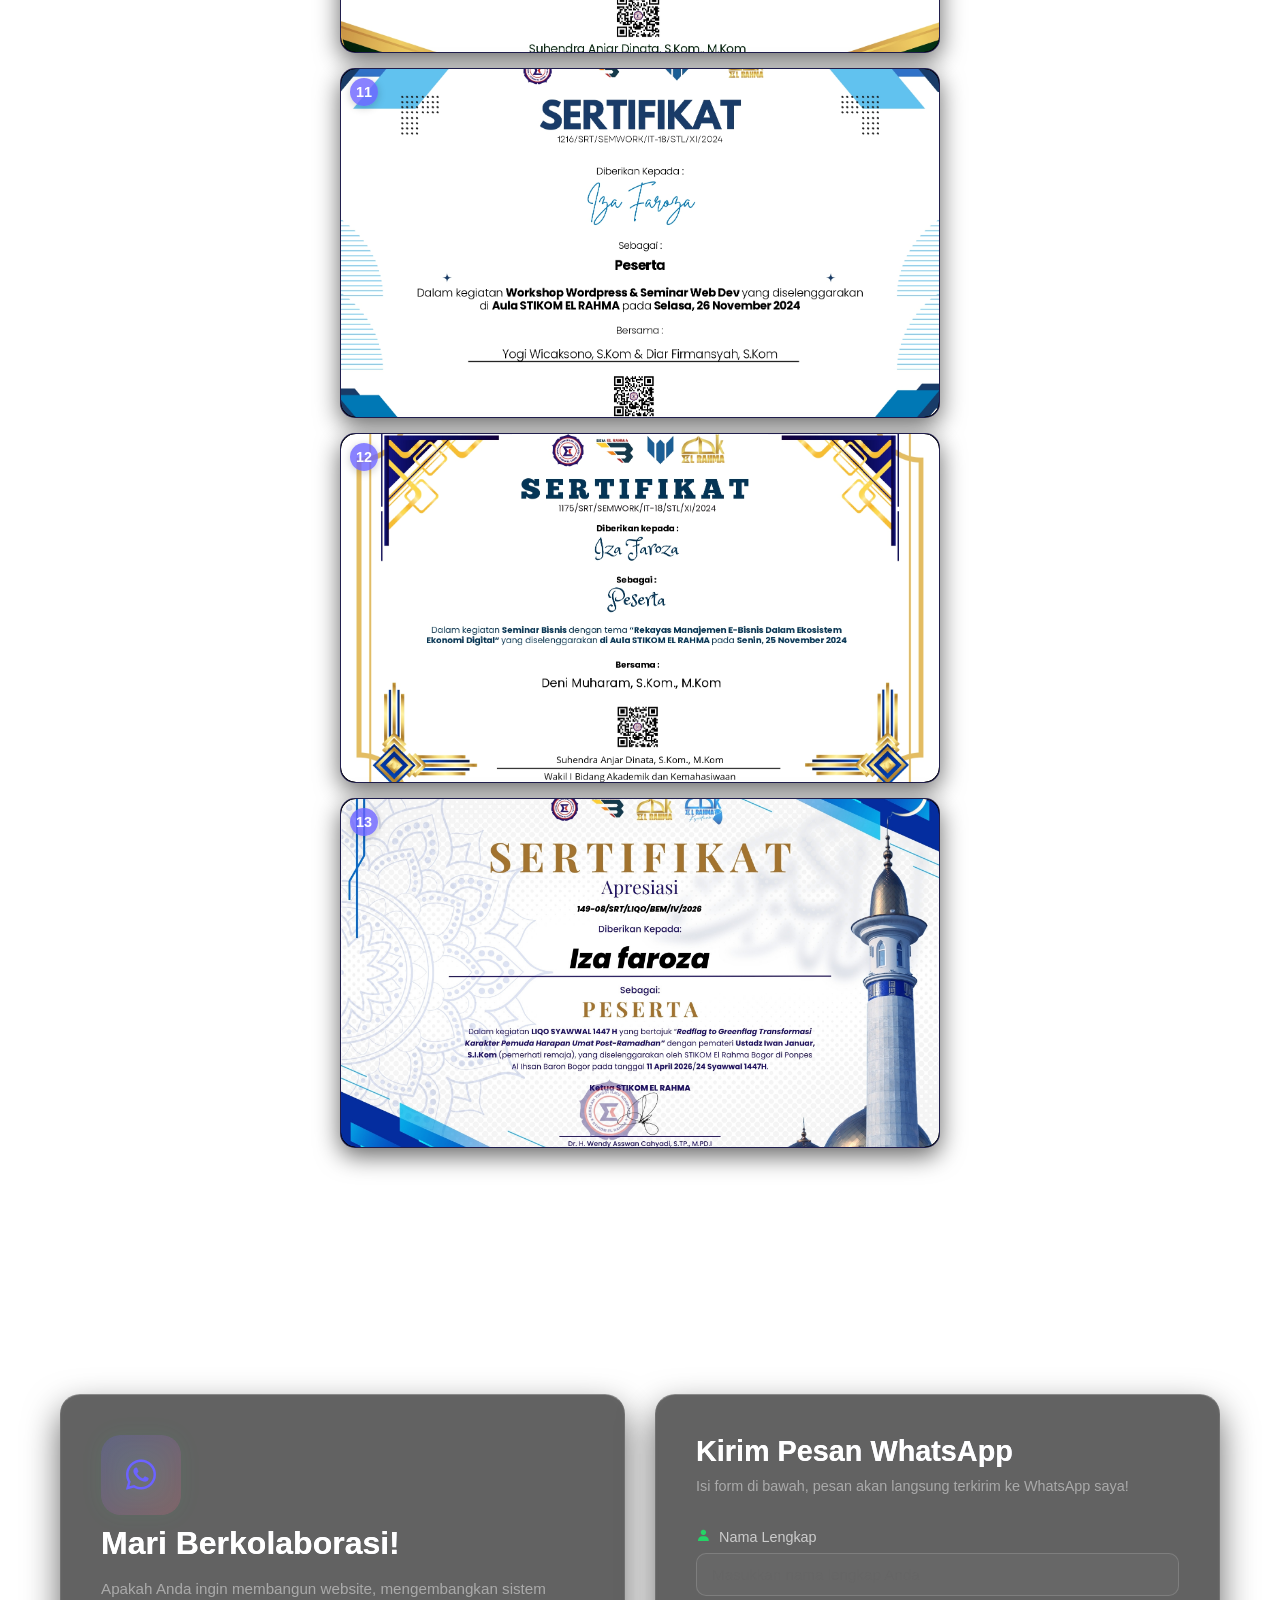
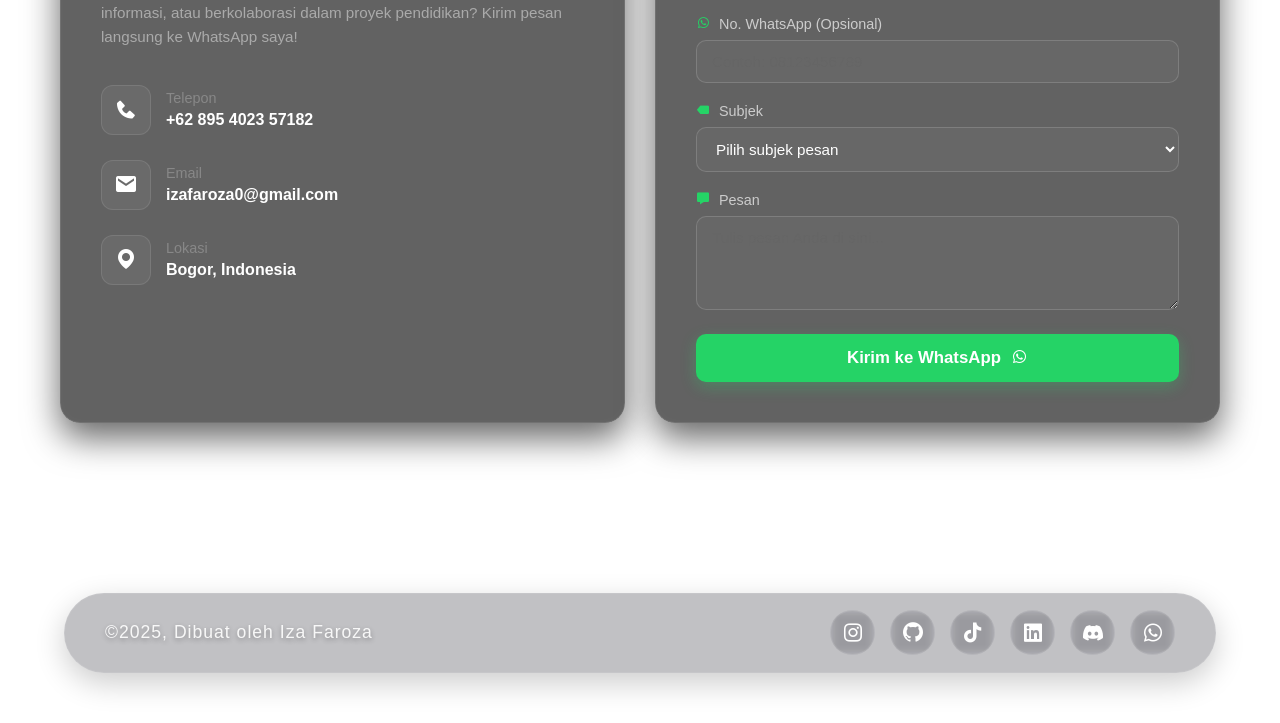
==== commit 6f8b13e3: "Update index.html" ====
--- a/index.html
+++ b/index.html
@@ -514,20 +514,6 @@
     </style>
 </head>
 
-<body>
-    <div id="loading-deadline-screen">
-        <h1></h1>
-        <div id="scene">
-            <canvas id="c"></canvas>
-            <div id="deadline-label">
-                <span class="dead">loa</span><span class="line">ding <span id="num">0</span></span>
-            </div>
-            <div id="dead-overlay">
-                <p>WELCOME TO MY PORTFOLIO</p>
-                <small></small>
-            </div>
-        </div>
-    </div>
 
 
 
--- a/style.css
+++ b/style.css
@@ -5422,3 +5422,9 @@
     /* Tambahkan ini untuk mencegah scroll ke samping */
     overflow-x: hidden;
 }
+
+*, *::before, *::after {
+    box-sizing: border-box;
+    margin: 0;
+    padding: 0;
+}
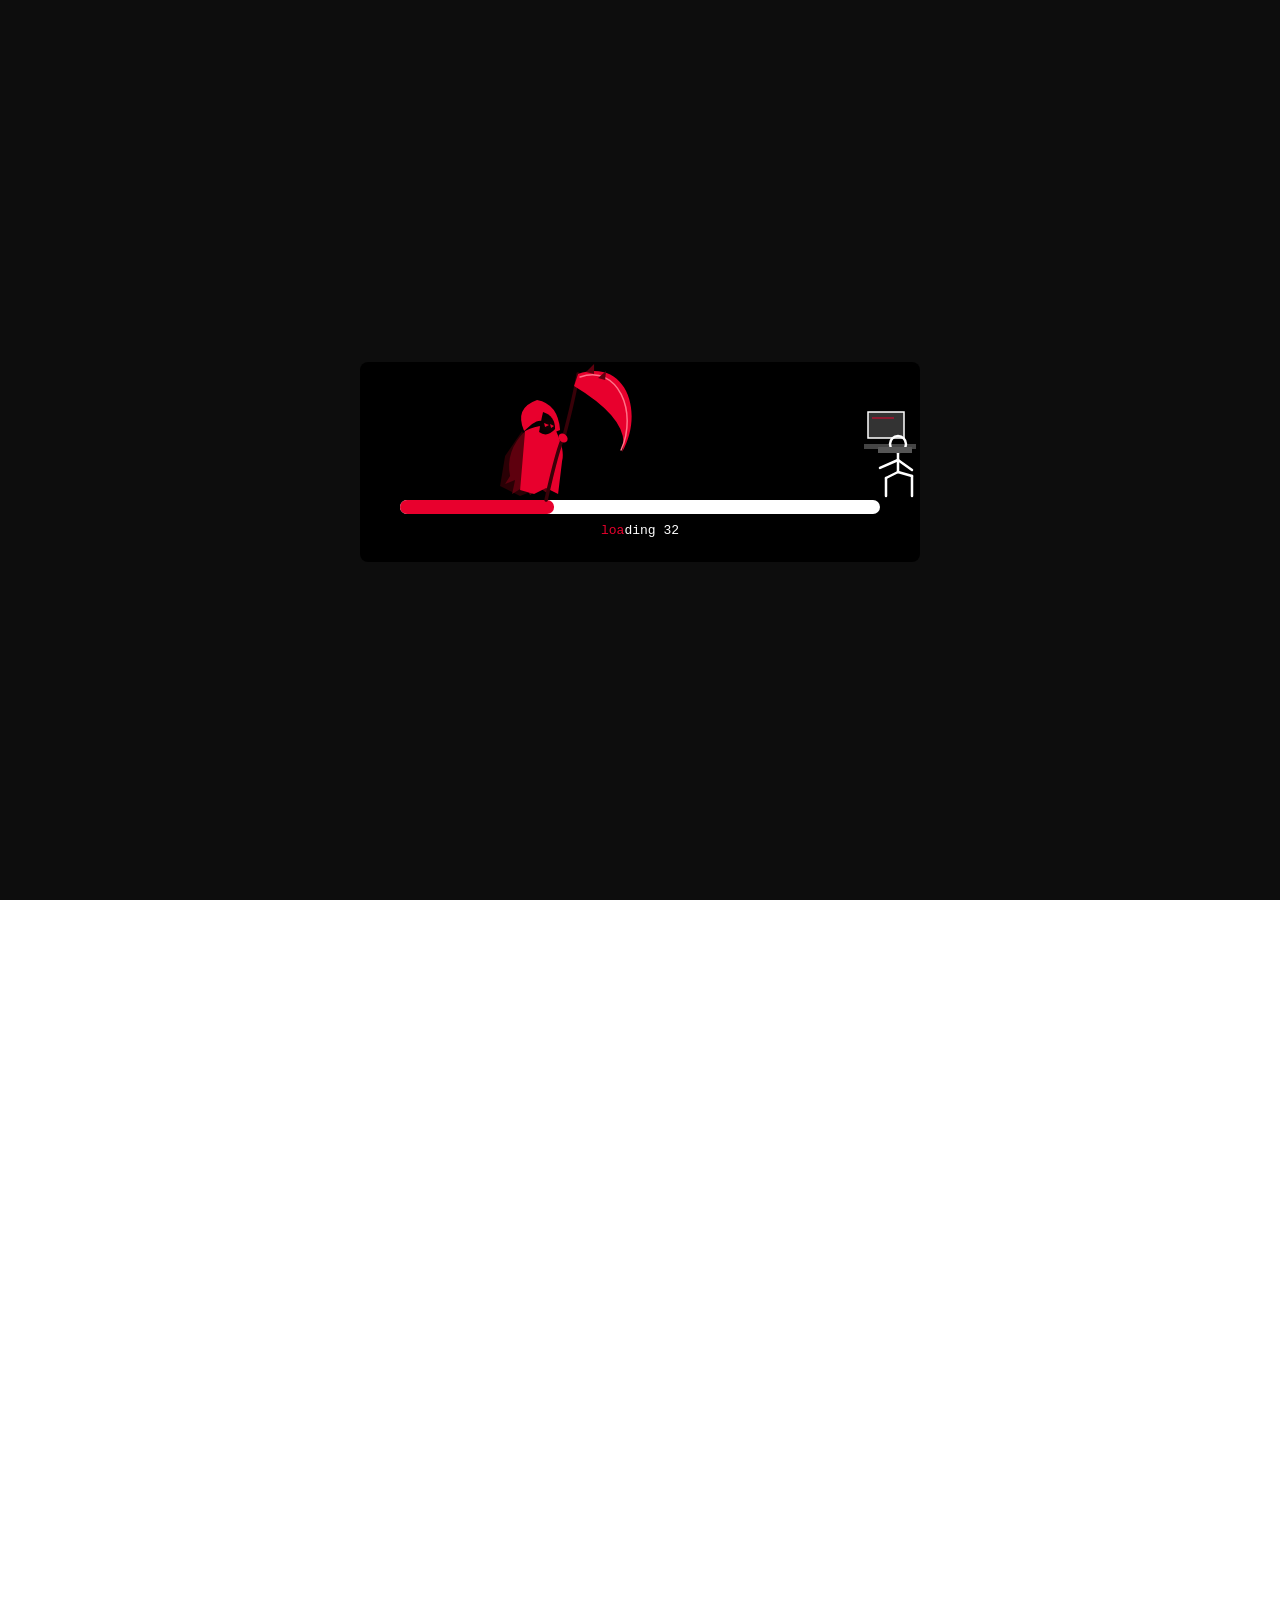
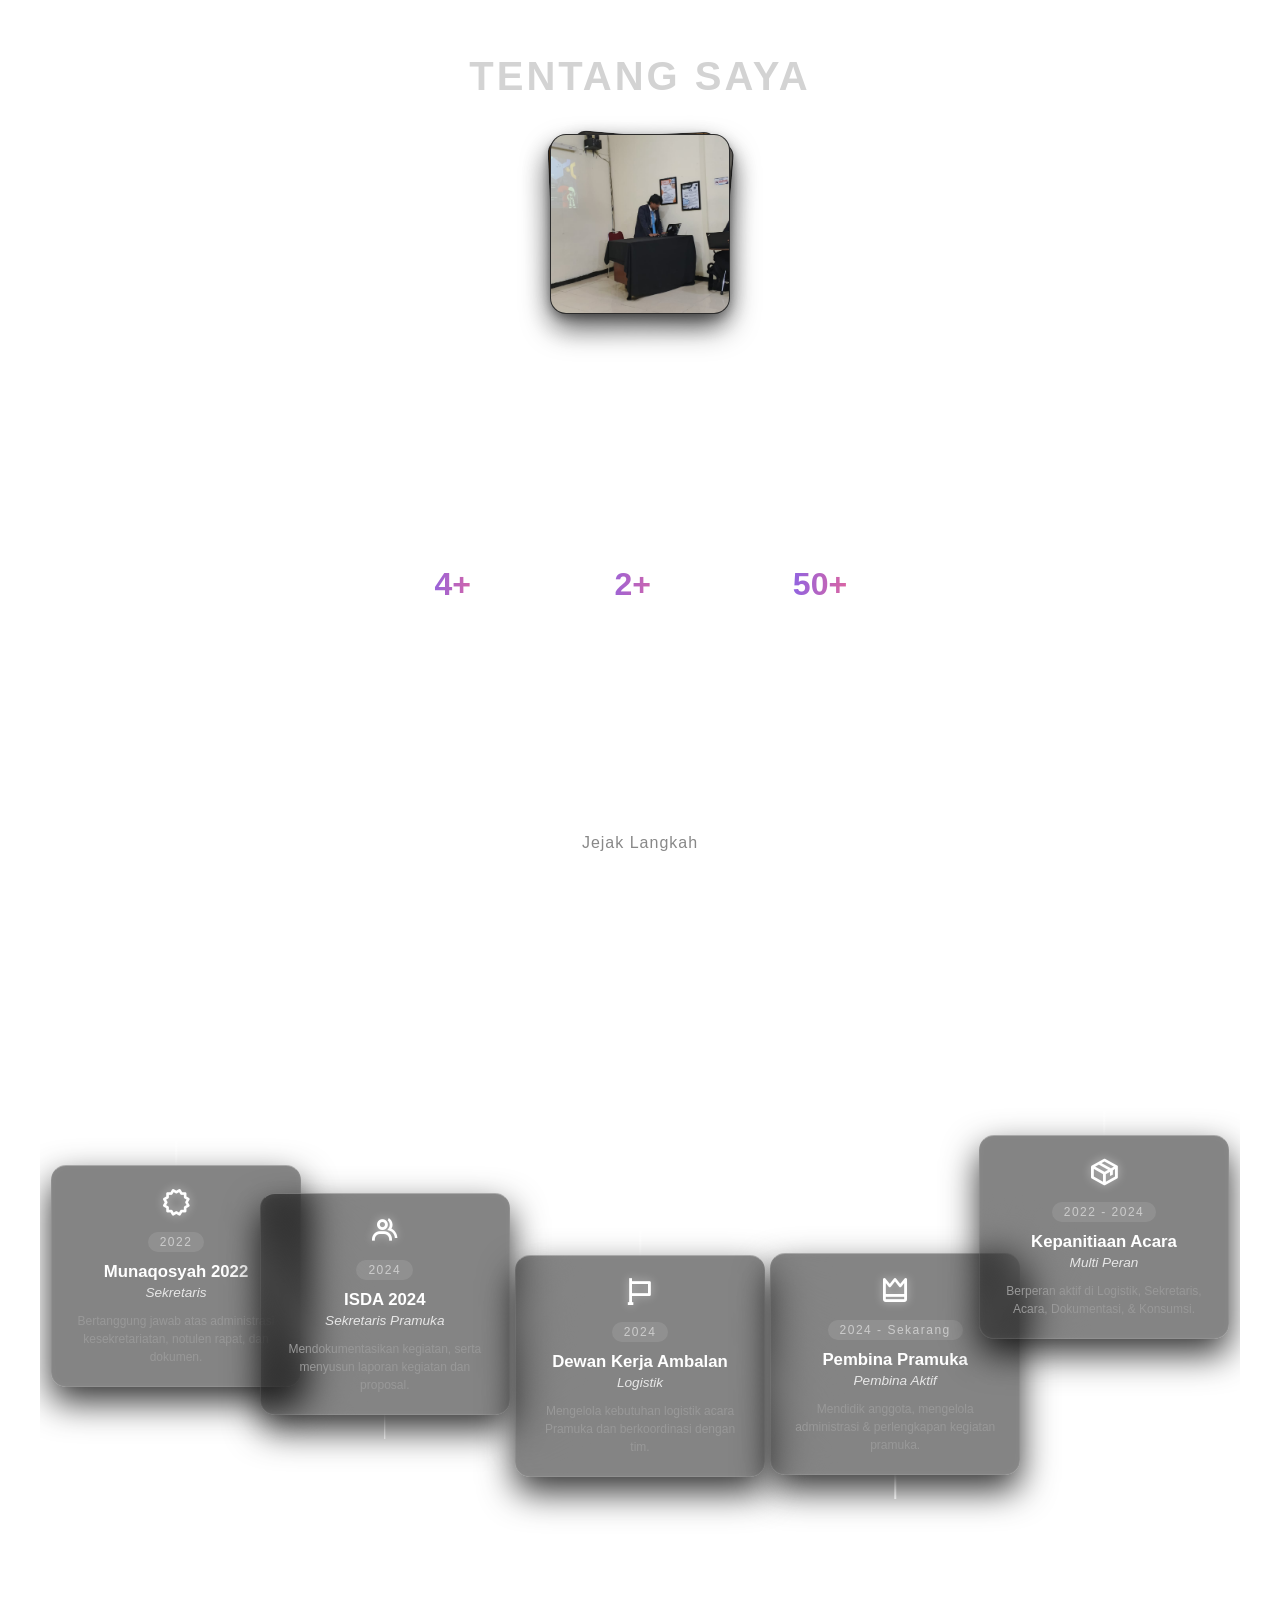
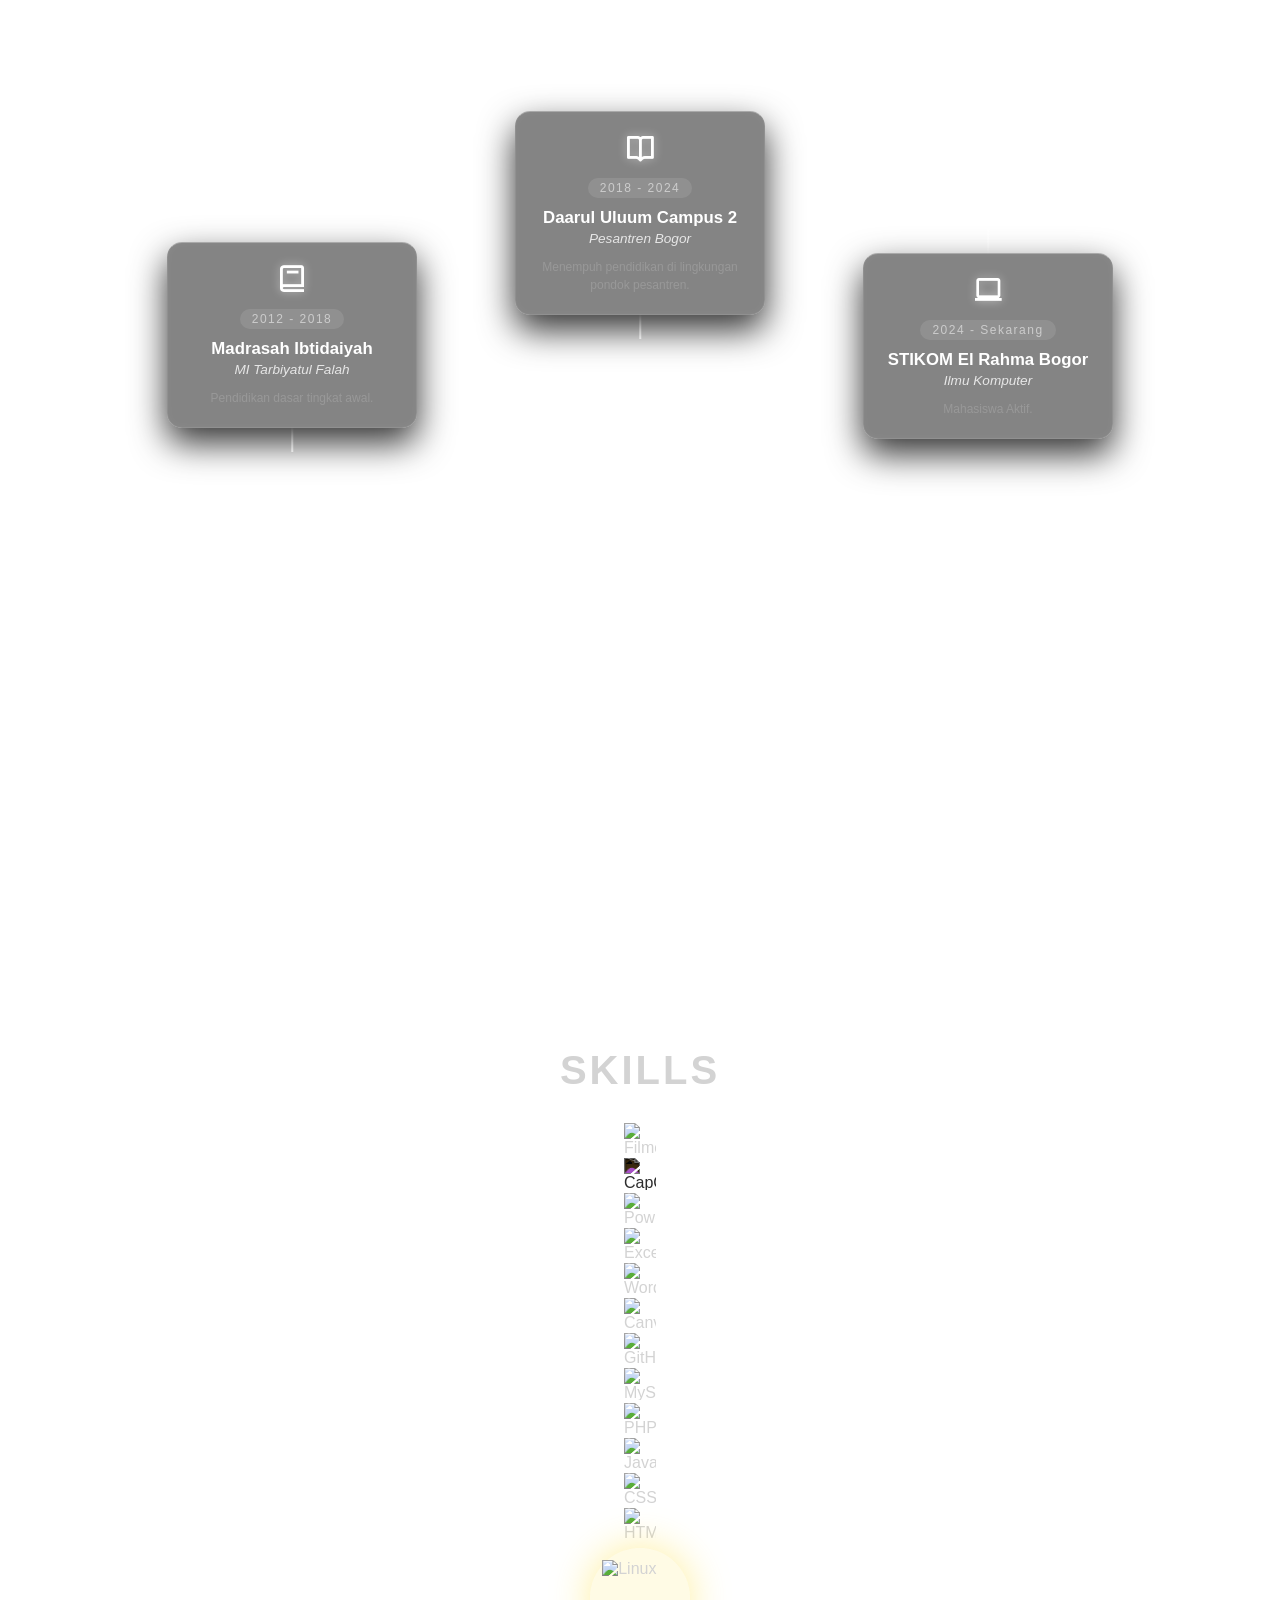
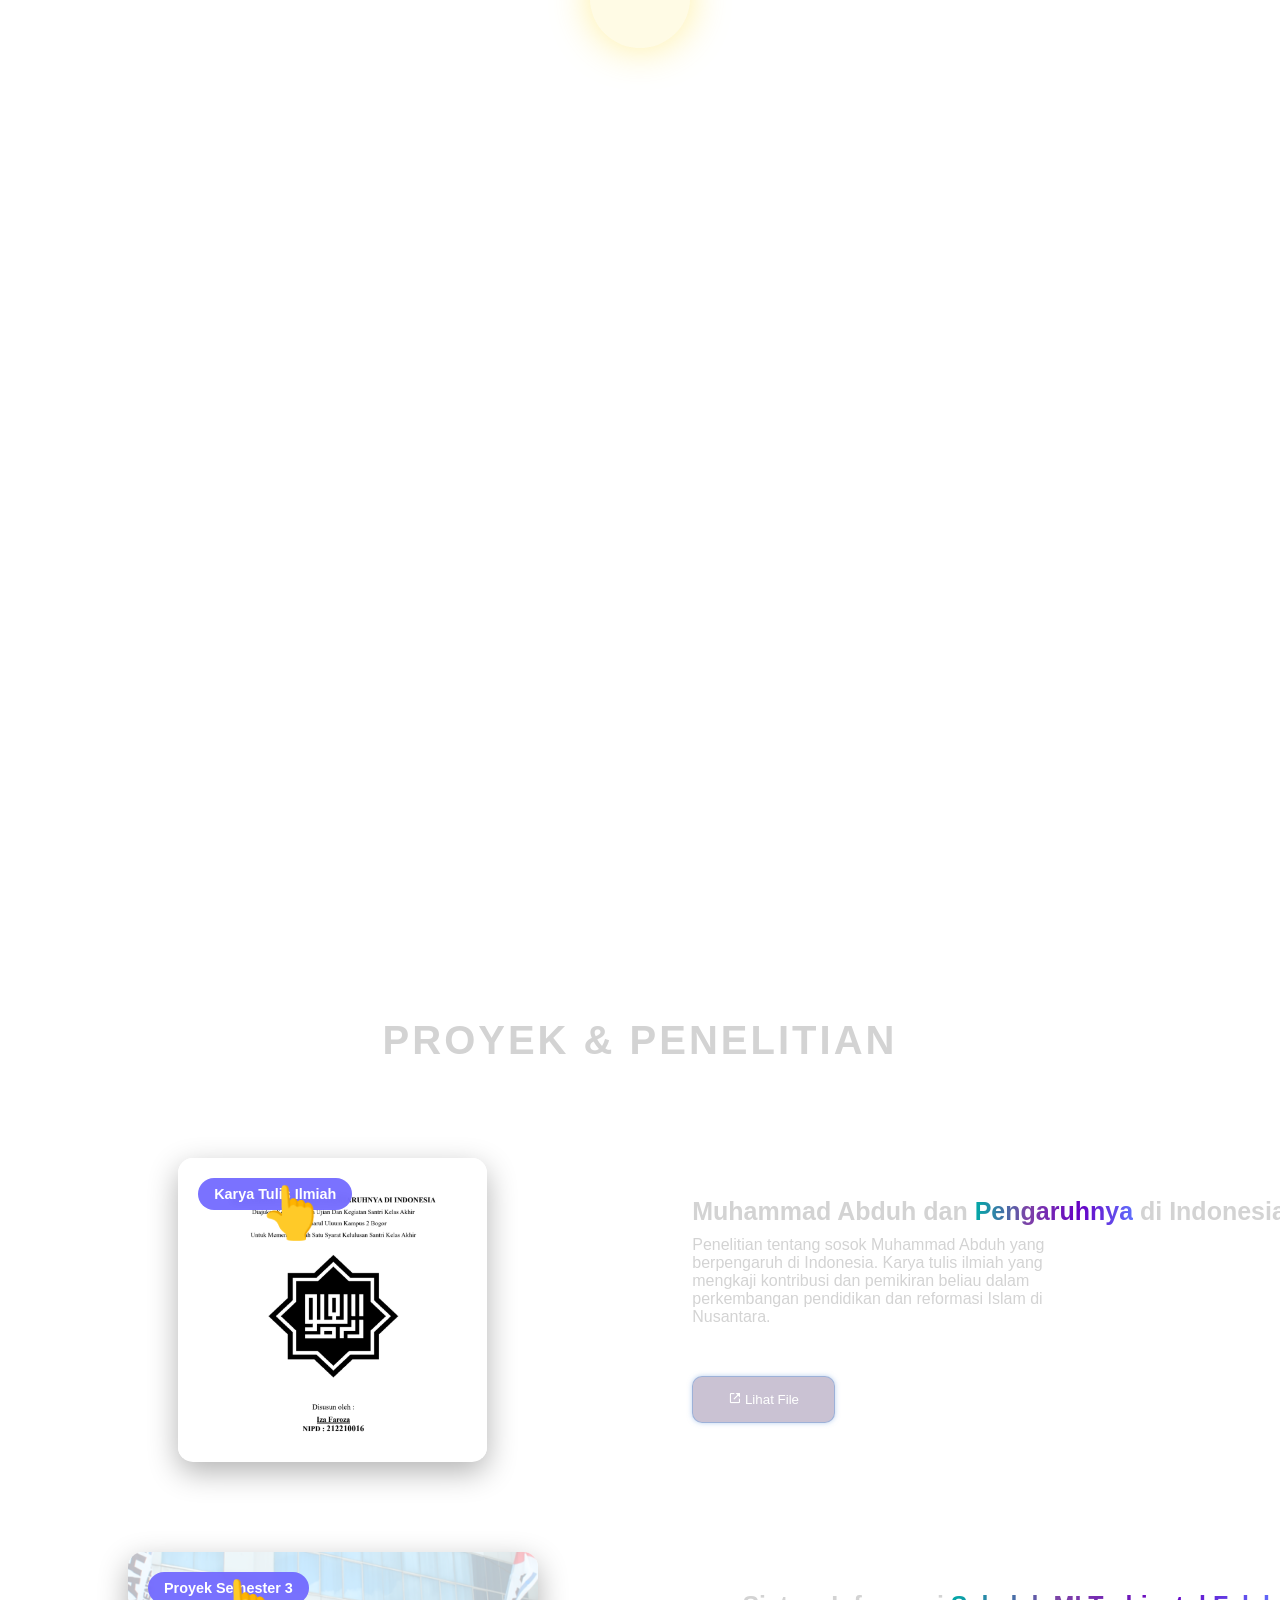
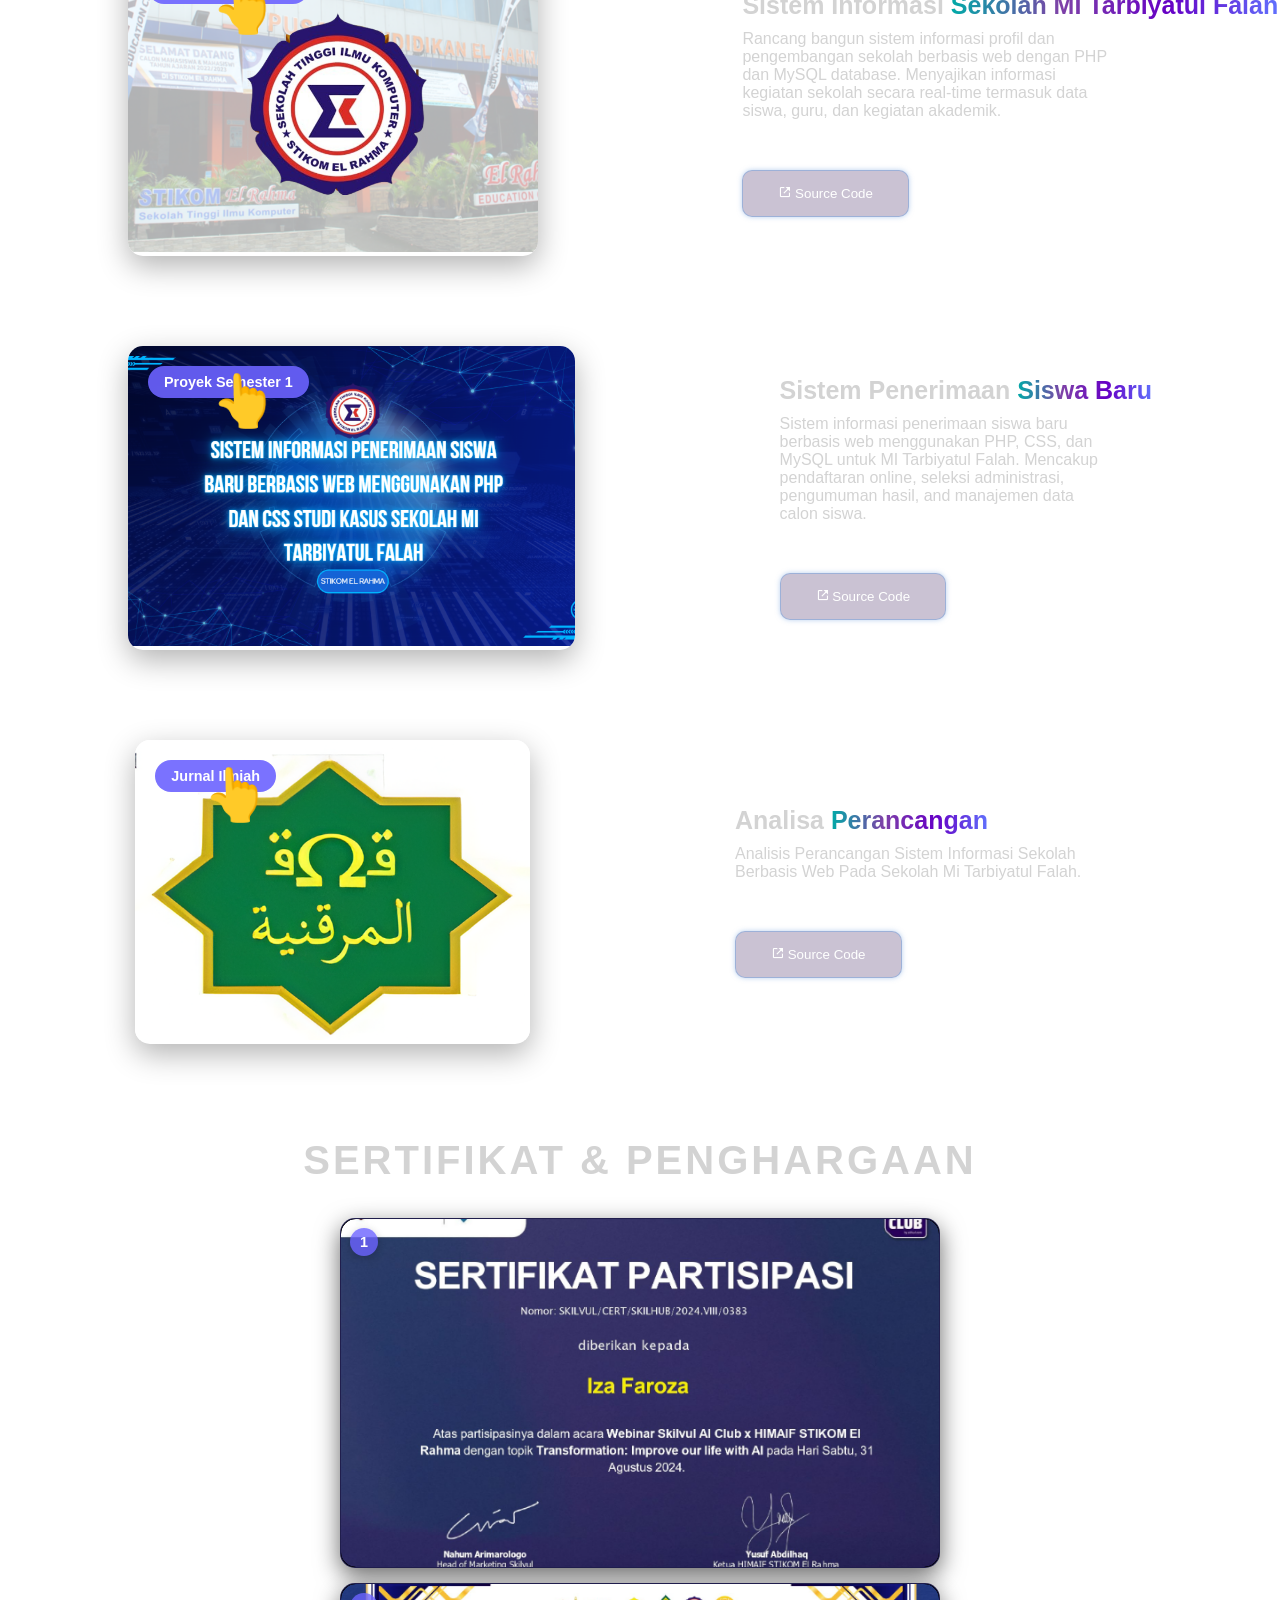
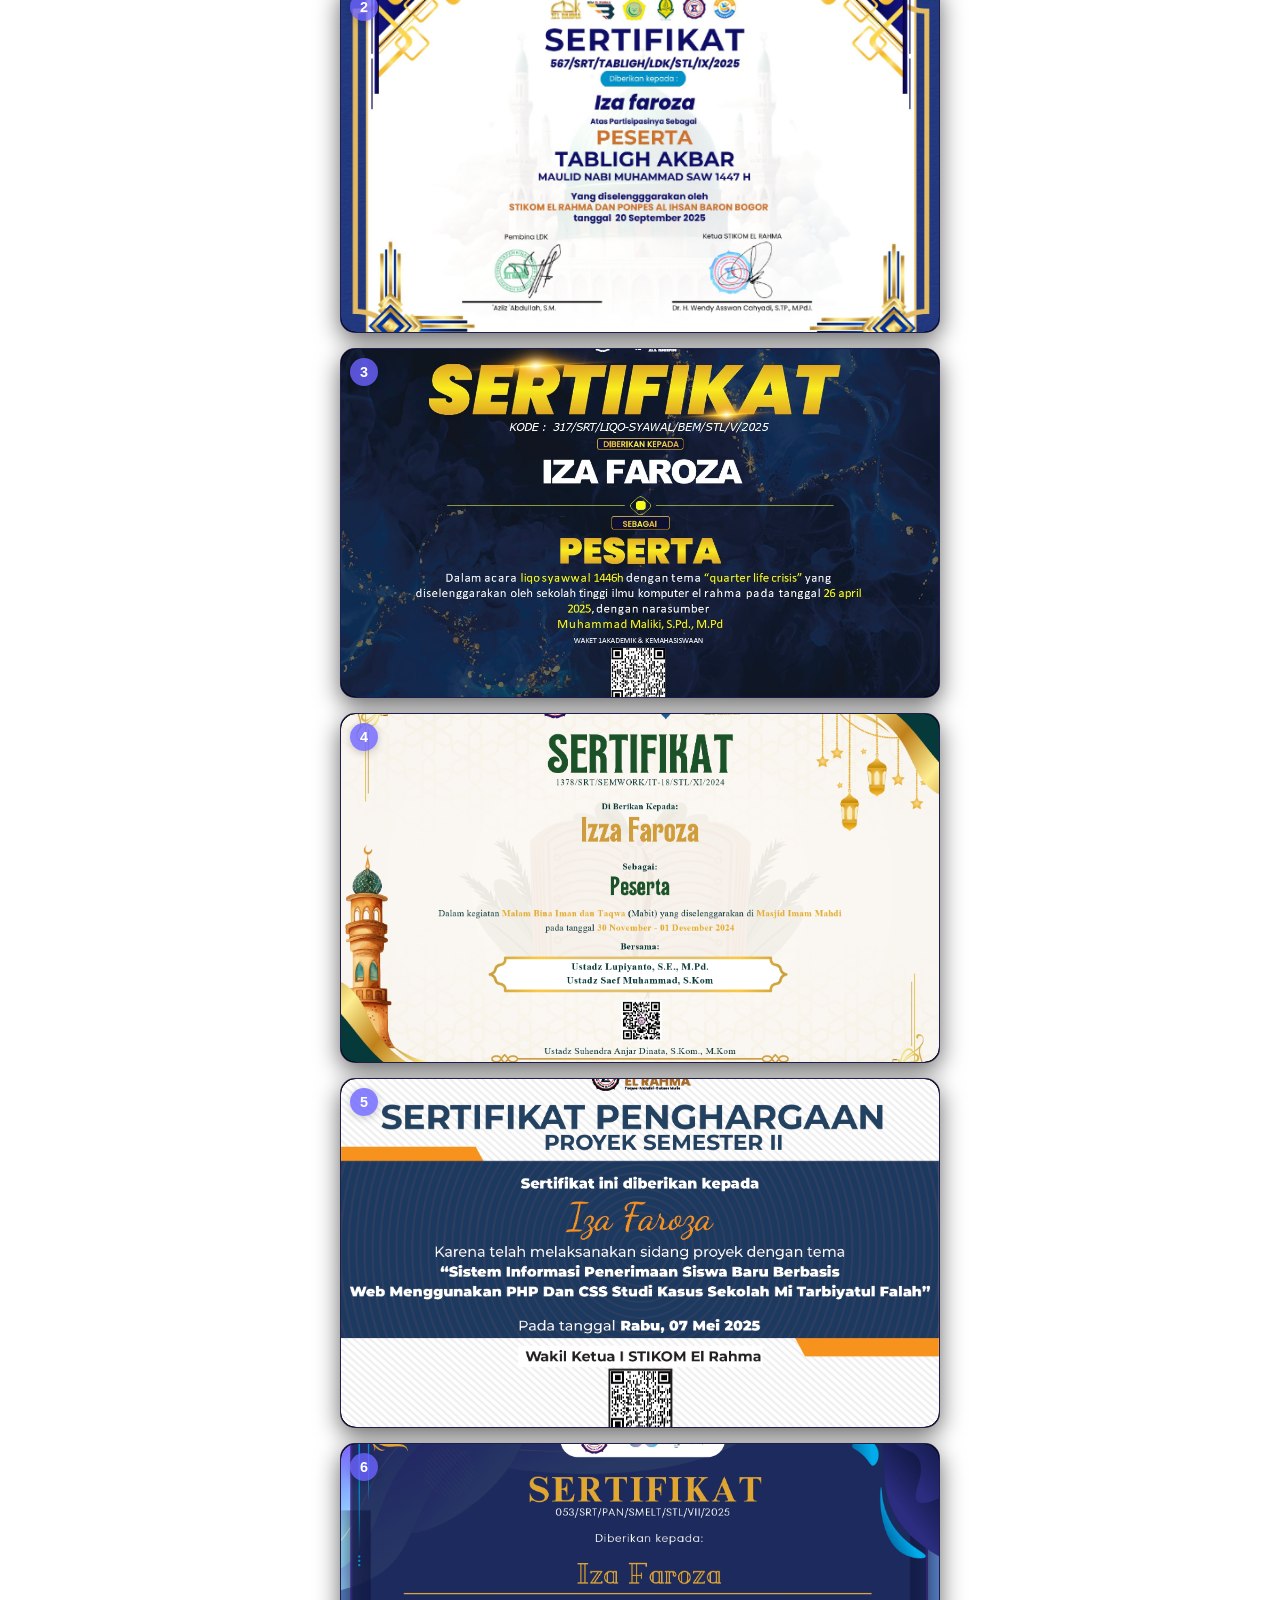
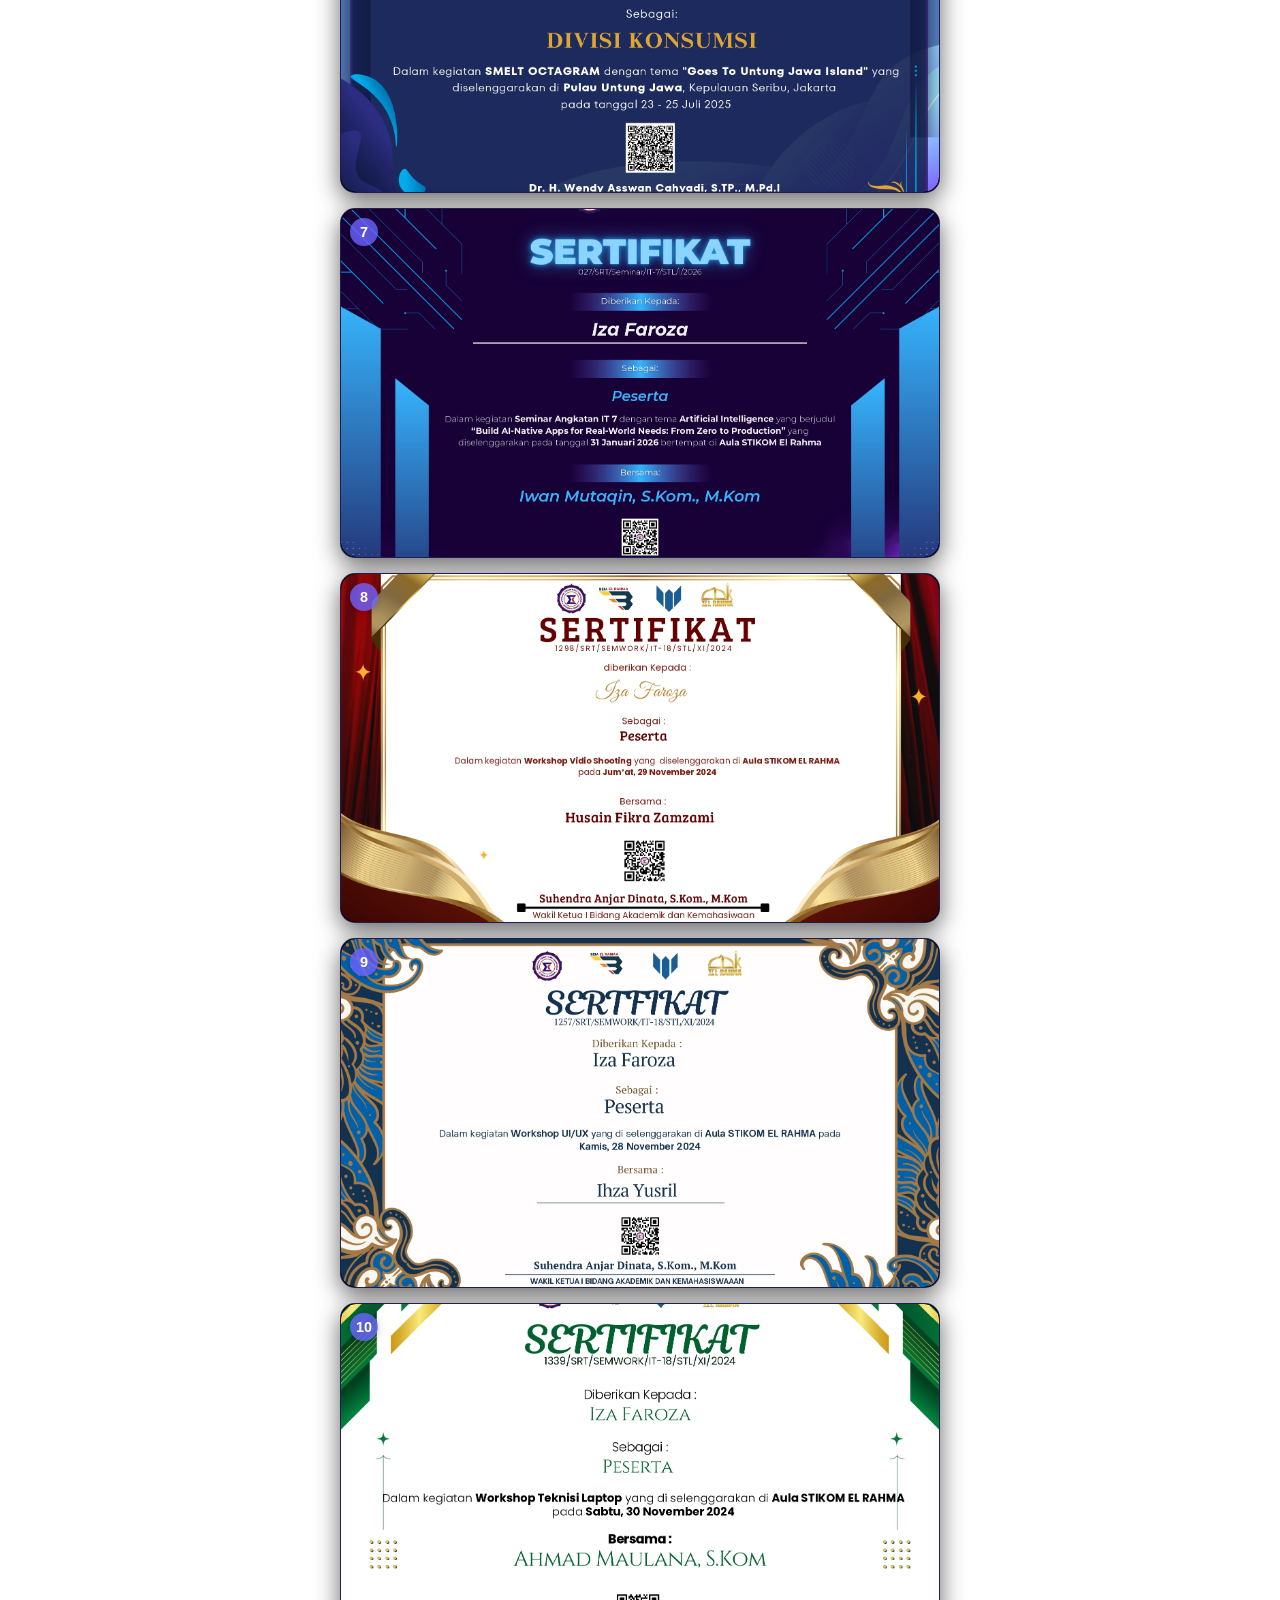
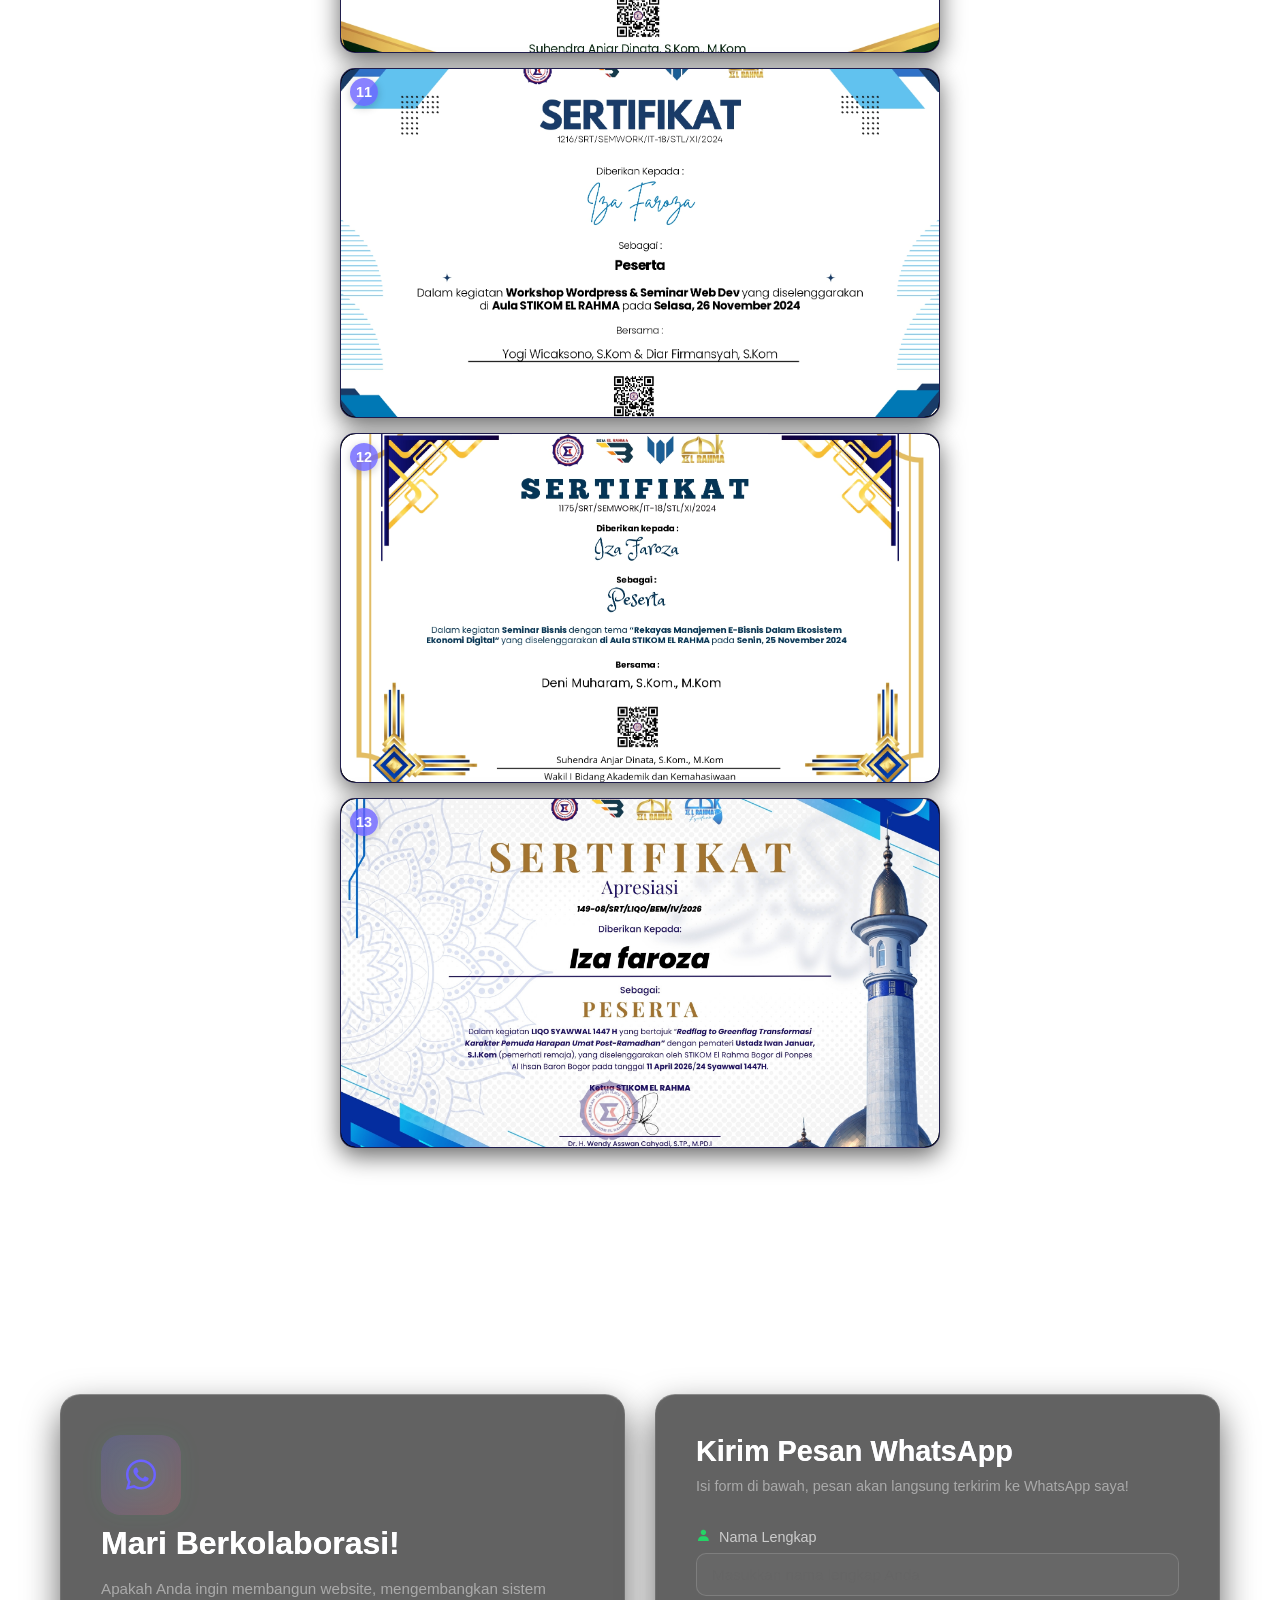
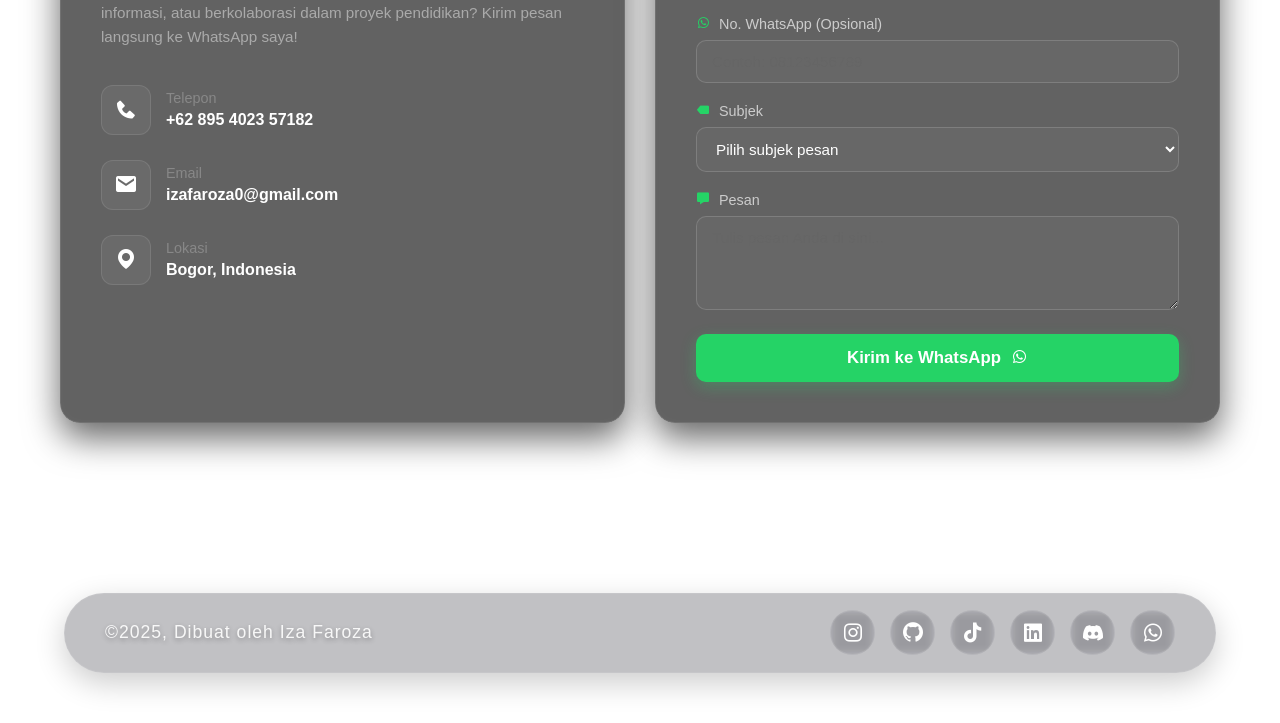
==== commit f68ebd60: "Add loading deadline screen to index.html Added a loading deadline screen with a canvas and welcome " ====
--- a/index.html
+++ b/index.html
@@ -515,6 +515,20 @@
 </head>
 
 
+<body>
+    <div id="loading-deadline-screen">
+        <h1></h1>
+        <div id="scene">
+            <canvas id="c"></canvas>
+            <div id="deadline-label">
+                <span class="dead">loa</span><span class="line">ding <span id="num">0</span></span>
+            </div>
+            <div id="dead-overlay">
+                <p>WELCOME TO MY PORTFOLIO</p>
+                <small></small>
+            </div>
+        </div>
+    </div>
 
 
     <div class="container">
